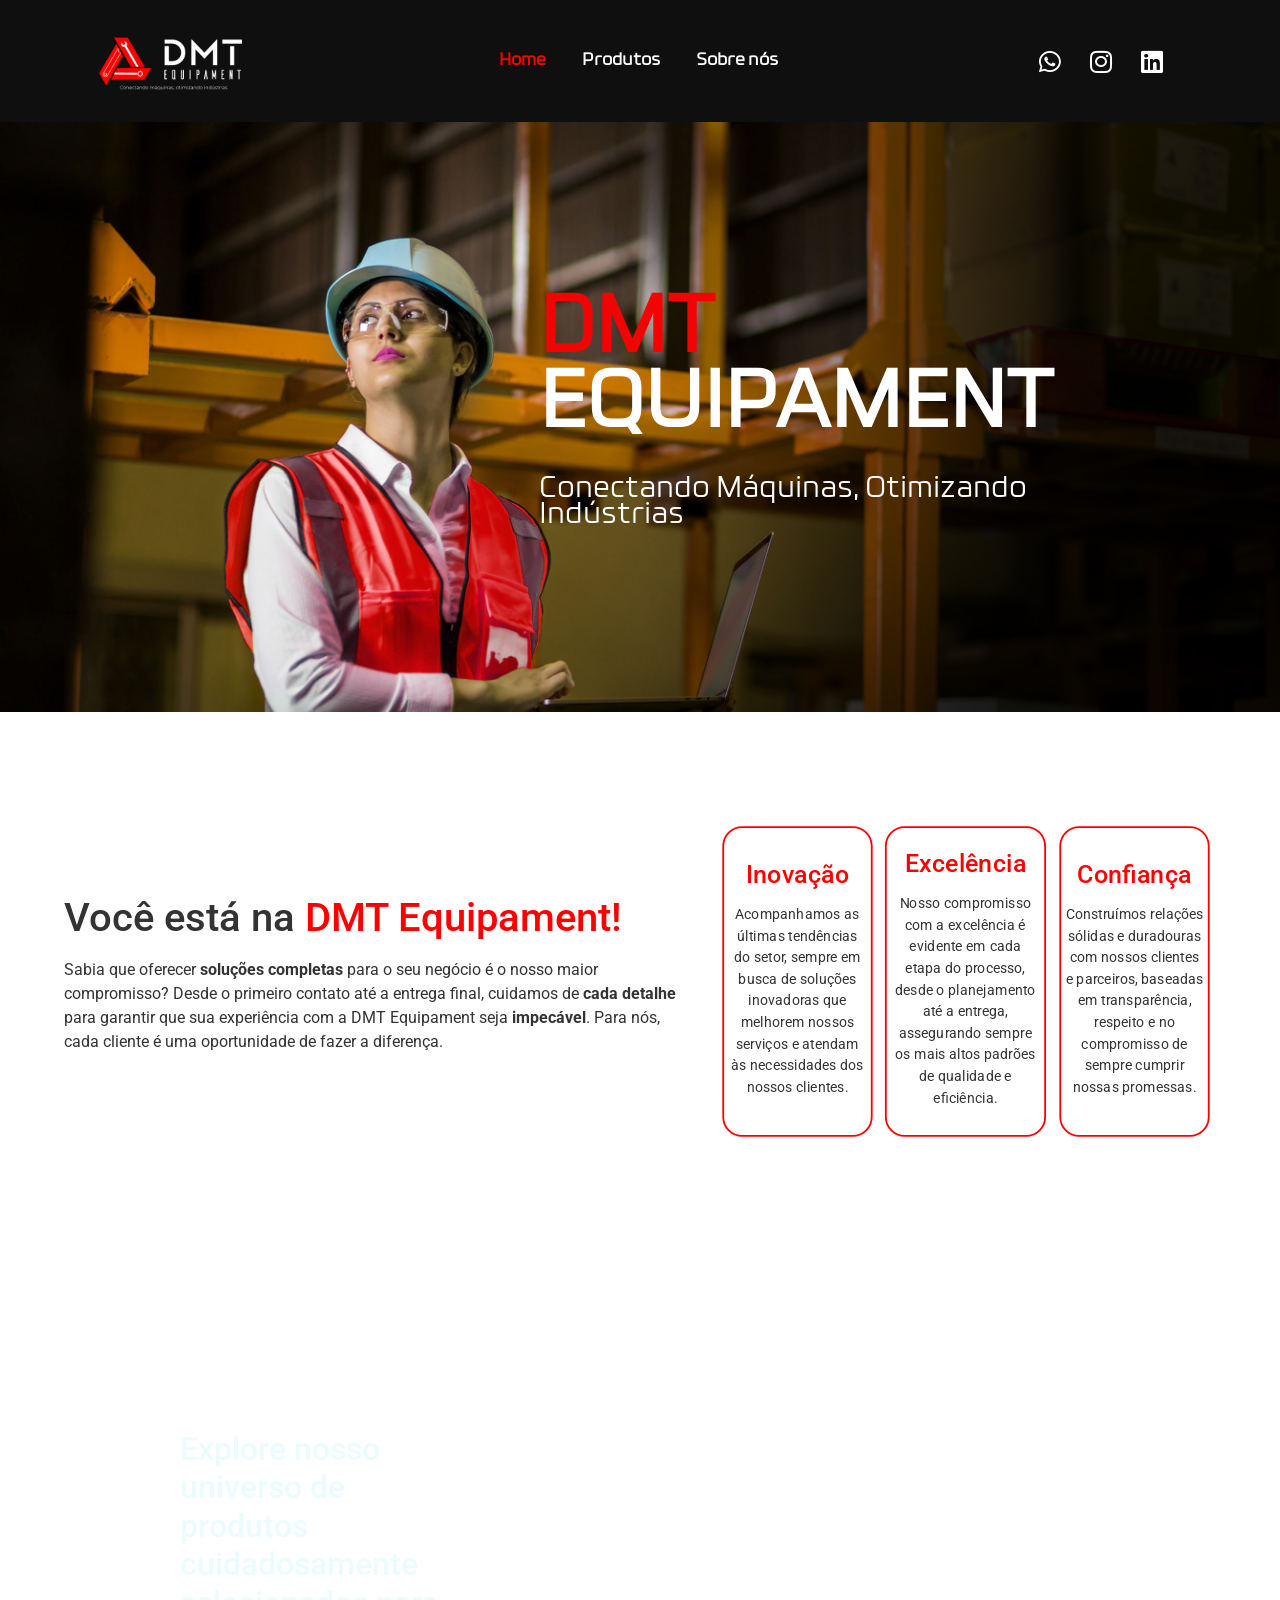
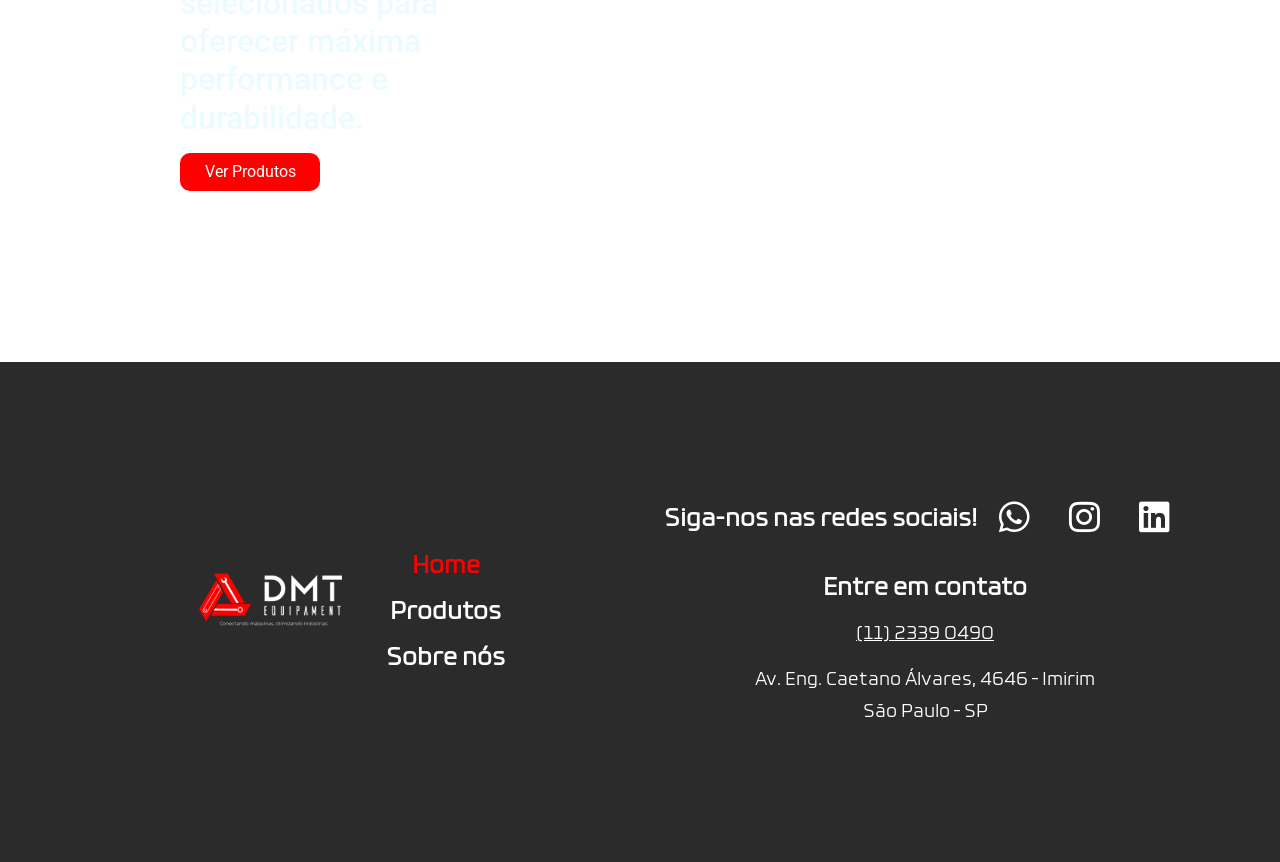
==== index.html @ 9d85d5c1 "Added product redirect section" ====
<!doctype html>
<html lang="pt-BR">
    <head>
        <meta charset="UTF-8">
        <meta name="viewport" content="width=device-width, initial-scale=1">
        <link rel="profile" href="https://gmpg.org/xfn/11">
        <title>DMT Equipaments&#8211; Sua necessidade, nosso compromisso.</title>
        <meta name='robots' content='max-image-preview:large' />
        <meta http-equiv='cache-control' content='no-cache'> 
        <meta http-equiv='expires' content='0'> 
        <meta http-equiv='pragma' content='no-cache'>
        <script>
            !function(i,n){var o,s,e;function c(e){try{var t={supportTests:e,timestamp:(new Date).valueOf()};sessionStorage.setItem(o,JSON.stringify(t))}catch(e){}}function p(e,t,n){e.clearRect(0,0,e.canvas.width,e.canvas.height),e.fillText(t,0,0);var t=new Uint32Array(e.getImageData(0,0,e.canvas.width,e.canvas.height).data),r=(e.clearRect(0,0,e.canvas.width,e.canvas.height),e.fillText(n,0,0),new Uint32Array(e.getImageData(0,0,e.canvas.width,e.canvas.height).data));return t.every(function(e,t){return e===r[t]})}function u(e,t,n){switch(t){case"flag":return n(e,"\ud83c\udff3\ufe0f\u200d\u26a7\ufe0f","\ud83c\udff3\ufe0f\u200b\u26a7\ufe0f")?!1:!n(e,"\ud83c\uddfa\ud83c\uddf3","\ud83c\uddfa\u200b\ud83c\uddf3")&&!n(e,"\ud83c\udff4\udb40\udc67\udb40\udc62\udb40\udc65\udb40\udc6e\udb40\udc67\udb40\udc7f","\ud83c\udff4\u200b\udb40\udc67\u200b\udb40\udc62\u200b\udb40\udc65\u200b\udb40\udc6e\u200b\udb40\udc67\u200b\udb40\udc7f");case"emoji":return!n(e,"\ud83d\udc26\u200d\u2b1b","\ud83d\udc26\u200b\u2b1b")}return!1}function f(e,t,n){var r="undefined"!=typeof WorkerGlobalScope&&self instanceof WorkerGlobalScope?new OffscreenCanvas(300,150):i.createElement("canvas"),a=r.getContext("2d",{willReadFrequently:!0}),o=(a.textBaseline="top",a.font="600 32px Arial",{});return e.forEach(function(e){o[e]=t(a,e,n)}),o}function t(e){var t=i.createElement("script");t.src=e,t.defer=!0,i.head.appendChild(t)}"undefined"!=typeof Promise&&(o="wpEmojiSettingsSupports",s=["flag","emoji"],n.supports={everything:!0,everythingExceptFlag:!0},e=new Promise(function(e){i.addEventListener("DOMContentLoaded",e,{once:!0})}),new Promise(function(t){var n=function(){try{var e=JSON.parse(sessionStorage.getItem(o));if("object"==typeof e&&"number"==typeof e.timestamp&&(new Date).valueOf()<e.timestamp+604800&&"object"==typeof e.supportTests)return e.supportTests}catch(e){}return null}();if(!n){if("undefined"!=typeof Worker&&"undefined"!=typeof OffscreenCanvas&&"undefined"!=typeof URL&&URL.createObjectURL&&"undefined"!=typeof Blob)try{var e="postMessage("+f.toString()+"("+[JSON.stringify(s),u.toString(),p.toString()].join(",")+"));",r=new Blob([e],{type:"text/javascript"}),a=new Worker(URL.createObjectURL(r),{name:"wpTestEmojiSupports"});return void(a.onmessage=function(e){c(n=e.data),a.terminate(),t(n)})}catch(e){}c(n=f(s,u,p))}t(n)}).then(function(e){for(var t in e)n.supports[t]=e[t],n.supports.everything=n.supports.everything&&n.supports[t],"flag"!==t&&(n.supports.everythingExceptFlag=n.supports.everythingExceptFlag&&n.supports[t]);n.supports.everythingExceptFlag=n.supports.everythingExceptFlag&&!n.supports.flag,n.DOMReady=!1,n.readyCallback=function(){n.DOMReady=!0}}).then(function(){return e}).then(function(){var e;n.supports.everything||(n.readyCallback(),(e=n.source||{}).concatemoji?t(e.concatemoji):e.wpemoji&&e.twemoji&&(t(e.twemoji),t(e.wpemoji)))}))}((window,document),window._wpemojiSettings);
        </script>
        <style id='wp-emoji-styles-inline-css'>
            img.wp-smiley, img.emoji {
            display: inline !important;
            border: none !important;
            box-shadow: none !important;
            height: 1em !important;
            width: 1em !important;
            margin: 0 0.07em !important;
            vertical-align: -0.1em !important;
            background: none !important;
            padding: 0 !important;
            }
        </style>
        <style id='classic-theme-styles-inline-css'>
            .wp-block-button__link{color:#fff;background-color:#32373c;border-radius:9999px;box-shadow:none;text-decoration:none;padding:calc(.667em + 2px) calc(1.333em + 2px);font-size:1.125em}.wp-block-file__button{background:#32373c;color:#fff;text-decoration:none}
        </style>
        <style id='global-styles-inline-css'>
            :root{--wp--preset--aspect-ratio--square: 1;--wp--preset--aspect-ratio--4-3: 4/3;--wp--preset--aspect-ratio--3-4: 3/4;--wp--preset--aspect-ratio--3-2: 3/2;--wp--preset--aspect-ratio--2-3: 2/3;--wp--preset--aspect-ratio--16-9: 16/9;--wp--preset--aspect-ratio--9-16: 9/16;--wp--preset--color--black: #000000;--wp--preset--color--cyan-bluish-gray: #abb8c3;--wp--preset--color--white: #ffffff;--wp--preset--color--pale-pink: #f78da7;--wp--preset--color--vivid-red: #cf2e2e;--wp--preset--color--luminous-vivid-orange: #ff6900;--wp--preset--color--luminous-vivid-amber: #fcb900;--wp--preset--color--light-green-cyan: #7bdcb5;--wp--preset--color--vivid-green-cyan: #00d084;--wp--preset--color--pale-cyan-blue: #8ed1fc;--wp--preset--color--vivid-cyan-blue: #0693e3;--wp--preset--color--vivid-purple: #9b51e0;--wp--preset--gradient--vivid-cyan-blue-to-vivid-purple: linear-gradient(135deg,rgba(6,147,227,1) 0%,rgb(155,81,224) 100%);--wp--preset--gradient--light-green-cyan-to-vivid-green-cyan: linear-gradient(135deg,rgb(122,220,180) 0%,rgb(0,208,130) 100%);--wp--preset--gradient--luminous-vivid-amber-to-luminous-vivid-orange: linear-gradient(135deg,rgba(252,185,0,1) 0%,rgba(255,105,0,1) 100%);--wp--preset--gradient--luminous-vivid-orange-to-vivid-red: linear-gradient(135deg,rgba(255,105,0,1) 0%,rgb(207,46,46) 100%);--wp--preset--gradient--very-light-gray-to-cyan-bluish-gray: linear-gradient(135deg,rgb(238,238,238) 0%,rgb(169,184,195) 100%);--wp--preset--gradient--cool-to-warm-spectrum: linear-gradient(135deg,rgb(74,234,220) 0%,rgb(151,120,209) 20%,rgb(207,42,186) 40%,rgb(238,44,130) 60%,rgb(251,105,98) 80%,rgb(254,248,76) 100%);--wp--preset--gradient--blush-light-purple: linear-gradient(135deg,rgb(255,206,236) 0%,rgb(152,150,240) 100%);--wp--preset--gradient--blush-bordeaux: linear-gradient(135deg,rgb(254,205,165) 0%,rgb(254,45,45) 50%,rgb(107,0,62) 100%);--wp--preset--gradient--luminous-dusk: linear-gradient(135deg,rgb(255,203,112) 0%,rgb(199,81,192) 50%,rgb(65,88,208) 100%);--wp--preset--gradient--pale-ocean: linear-gradient(135deg,rgb(255,245,203) 0%,rgb(182,227,212) 50%,rgb(51,167,181) 100%);--wp--preset--gradient--electric-grass: linear-gradient(135deg,rgb(202,248,128) 0%,rgb(113,206,126) 100%);--wp--preset--gradient--midnight: linear-gradient(135deg,rgb(2,3,129) 0%,rgb(40,116,252) 100%);--wp--preset--font-size--small: 13px;--wp--preset--font-size--medium: 20px;--wp--preset--font-size--large: 36px;--wp--preset--font-size--x-large: 42px;--wp--preset--spacing--20: 0.44rem;--wp--preset--spacing--30: 0.67rem;--wp--preset--spacing--40: 1rem;--wp--preset--spacing--50: 1.5rem;--wp--preset--spacing--60: 2.25rem;--wp--preset--spacing--70: 3.38rem;--wp--preset--spacing--80: 5.06rem;--wp--preset--shadow--natural: 6px 6px 9px rgba(0, 0, 0, 0.2);--wp--preset--shadow--deep: 12px 12px 50px rgba(0, 0, 0, 0.4);--wp--preset--shadow--sharp: 6px 6px 0px rgba(0, 0, 0, 0.2);--wp--preset--shadow--outlined: 6px 6px 0px -3px rgba(255, 255, 255, 1), 6px 6px rgba(0, 0, 0, 1);--wp--preset--shadow--crisp: 6px 6px 0px rgba(0, 0, 0, 1);}:where(.is-layout-flex){gap: 0.5em;}:where(.is-layout-grid){gap: 0.5em;}body .is-layout-flex{display: flex;}.is-layout-flex{flex-wrap: wrap;align-items: center;}.is-layout-flex > :is(*, div){margin: 0;}body .is-layout-grid{display: grid;}.is-layout-grid > :is(*, div){margin: 0;}:where(.wp-block-columns.is-layout-flex){gap: 2em;}:where(.wp-block-columns.is-layout-grid){gap: 2em;}:where(.wp-block-post-template.is-layout-flex){gap: 1.25em;}:where(.wp-block-post-template.is-layout-grid){gap: 1.25em;}.has-black-color{color: var(--wp--preset--color--black) !important;}.has-cyan-bluish-gray-color{color: var(--wp--preset--color--cyan-bluish-gray) !important;}.has-white-color{color: var(--wp--preset--color--white) !important;}.has-pale-pink-color{color: var(--wp--preset--color--pale-pink) !important;}.has-vivid-red-color{color: var(--wp--preset--color--vivid-red) !important;}.has-luminous-vivid-orange-color{color: var(--wp--preset--color--luminous-vivid-orange) !important;}.has-luminous-vivid-amber-color{color: var(--wp--preset--color--luminous-vivid-amber) !important;}.has-light-green-cyan-color{color: var(--wp--preset--color--light-green-cyan) !important;}.has-vivid-green-cyan-color{color: var(--wp--preset--color--vivid-green-cyan) !important;}.has-pale-cyan-blue-color{color: var(--wp--preset--color--pale-cyan-blue) !important;}.has-vivid-cyan-blue-color{color: var(--wp--preset--color--vivid-cyan-blue) !important;}.has-vivid-purple-color{color: var(--wp--preset--color--vivid-purple) !important;}.has-black-background-color{background-color: var(--wp--preset--color--black) !important;}.has-cyan-bluish-gray-background-color{background-color: var(--wp--preset--color--cyan-bluish-gray) !important;}.has-white-background-color{background-color: var(--wp--preset--color--white) !important;}.has-pale-pink-background-color{background-color: var(--wp--preset--color--pale-pink) !important;}.has-vivid-red-background-color{background-color: var(--wp--preset--color--vivid-red) !important;}.has-luminous-vivid-orange-background-color{background-color: var(--wp--preset--color--luminous-vivid-orange) !important;}.has-luminous-vivid-amber-background-color{background-color: var(--wp--preset--color--luminous-vivid-amber) !important;}.has-light-green-cyan-background-color{background-color: var(--wp--preset--color--light-green-cyan) !important;}.has-vivid-green-cyan-background-color{background-color: var(--wp--preset--color--vivid-green-cyan) !important;}.has-pale-cyan-blue-background-color{background-color: var(--wp--preset--color--pale-cyan-blue) !important;}.has-vivid-cyan-blue-background-color{background-color: var(--wp--preset--color--vivid-cyan-blue) !important;}.has-vivid-purple-background-color{background-color: var(--wp--preset--color--vivid-purple) !important;}.has-black-border-color{border-color: var(--wp--preset--color--black) !important;}.has-cyan-bluish-gray-border-color{border-color: var(--wp--preset--color--cyan-bluish-gray) !important;}.has-white-border-color{border-color: var(--wp--preset--color--white) !important;}.has-pale-pink-border-color{border-color: var(--wp--preset--color--pale-pink) !important;}.has-vivid-red-border-color{border-color: var(--wp--preset--color--vivid-red) !important;}.has-luminous-vivid-orange-border-color{border-color: var(--wp--preset--color--luminous-vivid-orange) !important;}.has-luminous-vivid-amber-border-color{border-color: var(--wp--preset--color--luminous-vivid-amber) !important;}.has-light-green-cyan-border-color{border-color: var(--wp--preset--color--light-green-cyan) !important;}.has-vivid-green-cyan-border-color{border-color: var(--wp--preset--color--vivid-green-cyan) !important;}.has-pale-cyan-blue-border-color{border-color: var(--wp--preset--color--pale-cyan-blue) !important;}.has-vivid-cyan-blue-border-color{border-color: var(--wp--preset--color--vivid-cyan-blue) !important;}.has-vivid-purple-border-color{border-color: var(--wp--preset--color--vivid-purple) !important;}.has-vivid-cyan-blue-to-vivid-purple-gradient-background{background: var(--wp--preset--gradient--vivid-cyan-blue-to-vivid-purple) !important;}.has-light-green-cyan-to-vivid-green-cyan-gradient-background{background: var(--wp--preset--gradient--light-green-cyan-to-vivid-green-cyan) !important;}.has-luminous-vivid-amber-to-luminous-vivid-orange-gradient-background{background: var(--wp--preset--gradient--luminous-vivid-amber-to-luminous-vivid-orange) !important;}.has-luminous-vivid-orange-to-vivid-red-gradient-background{background: var(--wp--preset--gradient--luminous-vivid-orange-to-vivid-red) !important;}.has-very-light-gray-to-cyan-bluish-gray-gradient-background{background: var(--wp--preset--gradient--very-light-gray-to-cyan-bluish-gray) !important;}.has-cool-to-warm-spectrum-gradient-background{background: var(--wp--preset--gradient--cool-to-warm-spectrum) !important;}.has-blush-light-purple-gradient-background{background: var(--wp--preset--gradient--blush-light-purple) !important;}.has-blush-bordeaux-gradient-background{background: var(--wp--preset--gradient--blush-bordeaux) !important;}.has-luminous-dusk-gradient-background{background: var(--wp--preset--gradient--luminous-dusk) !important;}.has-pale-ocean-gradient-background{background: var(--wp--preset--gradient--pale-ocean) !important;}.has-electric-grass-gradient-background{background: var(--wp--preset--gradient--electric-grass) !important;}.has-midnight-gradient-background{background: var(--wp--preset--gradient--midnight) !important;}.has-small-font-size{font-size: var(--wp--preset--font-size--small) !important;}.has-medium-font-size{font-size: var(--wp--preset--font-size--medium) !important;}.has-large-font-size{font-size: var(--wp--preset--font-size--large) !important;}.has-x-large-font-size{font-size: var(--wp--preset--font-size--x-large) !important;}
            :where(.wp-block-post-template.is-layout-flex){gap: 1.25em;}:where(.wp-block-post-template.is-layout-grid){gap: 1.25em;}
            :where(.wp-block-columns.is-layout-flex){gap: 2em;}:where(.wp-block-columns.is-layout-grid){gap: 2em;}
            :root :where(.wp-block-pullquote){font-size: 1.5em;line-height: 1.6;}
        </style>
        <link rel='stylesheet' id='wp-components-css' href='wp-includes/css/dist/components/style.min109c.css?ver=6.6.2' media='all' />
        <link rel='stylesheet' id='godaddy-styles-css' href='wp-content/mu-plugins/vendor/wpex/godaddy-launch/includes/Dependencies/GoDaddy/Styles/build/latest4c56.css?ver=2.0.2' media='all' />
        <link rel='stylesheet' id='hello-elementor-css' href='wp-content/themes/hello-elementor/style.minb12b.css?ver=3.1.1' media='all' />
        <link rel='stylesheet' id='hello-elementor-theme-style-css' href='wp-content/themes/hello-elementor/theme.minb12b.css?ver=3.1.1' media='all' />
        <link rel='stylesheet' id='hello-elementor-header-footer-css' href='wp-content/themes/hello-elementor/header-footer.minb12b.css?ver=3.1.1' media='all' />
        <link rel='stylesheet' id='elementor-frontend-css' href='wp-content/plugins/elementor/assets/css/frontend.min401f.css?ver=3.25.4' media='all' />
        <link rel='stylesheet' id='elementor-post-15-css' href='wp-content/uploads/elementor/css/post-158c1c.css?ver=1725999498' media='all' />
        <link rel='stylesheet' id='elementor-icons-css' href='wp-content/plugins/elementor/assets/lib/eicons/css/elementor-icons.min0fd8.css?ver=5.31.0' media='all' />
        <link rel='stylesheet' id='swiper-css' href='wp-content/plugins/elementor/assets/lib/swiper/v8/css/swiper.min94a4.css?ver=8.4.5' media='all' />
        <link rel='stylesheet' id='e-swiper-css' href='wp-content/plugins/elementor/assets/css/conditionals/e-swiper.min401f.css?ver=3.25.4' media='all' />
        <link rel='stylesheet' id='elementor-pro-css' href='wp-content/plugins/elementor-pro/assets/css/frontend.min3430.css?ver=3.7.5' media='all' />
        <link rel='stylesheet' id='widget-text-editor-css' href='wp-content/plugins/elementor/assets/css/widget-text-editor.min401f.css?ver=3.25.4' media='all' />
        <link rel='stylesheet' id='e-animation-fadeIn-css' href='wp-content/plugins/elementor/assets/lib/animations/styles/fadeIn.min401f.css?ver=3.25.4' media='all' />
        <link rel='stylesheet' id='widget-video-css' href='wp-content/plugins/elementor/assets/css/widget-video.min401f.css?ver=3.25.4' media='all' />
        <link rel='stylesheet' id='widget-icon-box-css' href='wp-content/plugins/elementor/assets/css/widget-icon-box.min401f.css?ver=3.25.4' media='all' />
        <link rel='stylesheet' id='e-animation-pulse-css' href='wp-content/plugins/elementor/assets/lib/animations/styles/e-animation-pulse.min401f.css?ver=3.25.4' media='all' />
        <link rel='stylesheet' id='widget-image-css' href='wp-content/plugins/elementor/assets/css/widget-image.min401f.css?ver=3.25.4' media='all' />
        <link rel='stylesheet' id='e-animation-grow-css' href='wp-content/plugins/elementor/assets/lib/animations/styles/e-animation-grow.min401f.css?ver=3.25.4' media='all' />
        <link rel='stylesheet' id='elementor-post-16-css' href='wp-content/uploads/elementor/css/post-168c1c.css?ver=1725999498' media='all' />
        <link rel='stylesheet' id='elementor-post-81-css' href='wp-content/uploads/elementor/css/post-8181de.css?ver=1725999499' media='all' />
        <link rel='stylesheet' id='elementor-post-65-css' href='wp-content/uploads/elementor/css/post-6581de.css?ver=1725999499' media='all' />
        <link rel='stylesheet' id='google-fonts-1-css' href='https://fonts.googleapis.com/css?family=Roboto%3A100%2C100italic%2C200%2C200italic%2C300%2C300italic%2C400%2C400italic%2C500%2C500italic%2C600%2C600italic%2C700%2C700italic%2C800%2C800italic%2C900%2C900italic%7CRoboto+Slab%3A100%2C100italic%2C200%2C200italic%2C300%2C300italic%2C400%2C400italic%2C500%2C500italic%2C600%2C600italic%2C700%2C700italic%2C800%2C800italic%2C900%2C900italic&amp;display=swap&amp;ver=6.6.2' media='all' />
        <link rel='stylesheet' id='elementor-icons-shared-0-css' href='wp-content/plugins/elementor/assets/lib/font-awesome/css/fontawesome.min52d5.css?ver=5.15.3' media='all' />
        <link rel='stylesheet' id='elementor-icons-fa-solid-css' href='wp-content/plugins/elementor/assets/lib/font-awesome/css/solid.min52d5.css?ver=5.15.3' media='all' />
        <link rel='stylesheet' id='elementor-icons-fa-brands-css' href='wp-content/plugins/elementor/assets/lib/font-awesome/css/brands.min52d5.css?ver=5.15.3' media='all' />
        <link rel="preconnect" href="https://fonts.gstatic.com/" crossorigin>
        <link rel="https://api.w.org/" href="wp-json/index.html" />
        <link rel="alternate" title="JSON" type="application/json" href="wp-json/wp/v2/pages/16.json" />
        <link rel="EditURI" type="application/rsd+xml" title="RSD" href="xmlrpc0db0.html?rsd" />
        <link rel="canonical" href="index.html" />
        <link rel='shortlink' href='index.html' />
        <meta name="generator" content="Elementor 3.25.4; features: additional_custom_breakpoints, e_optimized_control_loading; settings: css_print_method-external, google_font-enabled, font_display-swap">
        <style>
            .e-con.e-parent:nth-of-type(n+4):not(.e-lazyloaded):not(.e-no-lazyload),
            .e-con.e-parent:nth-of-type(n+4):not(.e-lazyloaded):not(.e-no-lazyload) * {
            background-image: none !important;
            }
            @media screen and (max-height: 1024px) {
            .e-con.e-parent:nth-of-type(n+3):not(.e-lazyloaded):not(.e-no-lazyload),
            .e-con.e-parent:nth-of-type(n+3):not(.e-lazyloaded):not(.e-no-lazyload) * {
            background-image: none !important;
            }
            }
            @media screen and (max-height: 640px) {
            .e-con.e-parent:nth-of-type(n+2):not(.e-lazyloaded):not(.e-no-lazyload),
            .e-con.e-parent:nth-of-type(n+2):not(.e-lazyloaded):not(.e-no-lazyload) * {
            background-image: none !important;
            }
            }
        </style>
        <link rel="icon" href="wp-content/uploads/2024/08/Group-188-1-150x150.png" sizes="32x32" />
        <link rel="icon" href="wp-content/uploads/2024/08/Group-188-1-300x300.png" sizes="192x192" />
        <link rel="apple-touch-icon" href="wp-content/uploads/2024/08/Group-188-1-300x300.png" />
        <meta name="msapplication-TileImage" content="https://camaviacessorios.com/wp-content/uploads/2024/08/Group-188-1-300x300.png" />
    </head>
    <body class="home page-template page-template-elementor_header_footer page page-id-16 elementor-default elementor-template-full-width elementor-kit-15 elementor-page elementor-page-16">
        <a class="skip-link screen-reader-text" href="#content">Ir para o conteúdo</a>
        <div data-elementor-type="header" data-elementor-id="81" class="elementor elementor-81 elementor-location-header">
            <div class="elementor-section-wrap">
                <section class="elementor-section elementor-top-section elementor-element elementor-element-1a437f9 elementor-section-height-min-height elementor-section-content-middle elementor-section-boxed elementor-section-height-default elementor-section-items-middle" data-id="1a437f9" data-element_type="section" data-settings="{&quot;background_background&quot;:&quot;classic&quot;}">
                    <div class="elementor-container elementor-column-gap-default">
                        <div class="elementor-column elementor-col-33 elementor-top-column elementor-element elementor-element-4d27bd0" data-id="4d27bd0" data-element_type="column">
                            <div class="elementor-widget-wrap elementor-element-populated">
                                <div class="elementor-element elementor-element-57261ef elementor-widget__width-initial elementor-widget-mobile__width-initial elementor-widget elementor-widget-image" data-id="57261ef" data-element_type="widget" data-widget_type="image.default">
                                    <div class="elementor-widget-container">
                                        <a href="index.html">
                                        <img fetchpriority="high" width="474" height="246" src="wp-content/uploads/2024/08/Group.png" class="attachment-large size-large wp-image-8" alt="" sizes="(max-width: 474px) 100vw, 474px" />								</a>
                                    </div>
                                </div>
                            </div>
                        </div>
                        <div class="elementor-column elementor-col-33 elementor-top-column elementor-element elementor-element-16b8a12" data-id="16b8a12" data-element_type="column">
                            <div class="elementor-widget-wrap elementor-element-populated">
                                <div class="elementor-element elementor-element-2611de0 elementor-nav-menu__align-center elementor-nav-menu--stretch elementor-nav-menu--dropdown-tablet elementor-nav-menu__text-align-aside elementor-nav-menu--toggle elementor-nav-menu--burger elementor-widget elementor-widget-nav-menu" data-id="2611de0" data-element_type="widget" data-settings="{&quot;full_width&quot;:&quot;stretch&quot;,&quot;toggle_icon_hover_animation&quot;:&quot;grow&quot;,&quot;layout&quot;:&quot;horizontal&quot;,&quot;submenu_icon&quot;:{&quot;value&quot;:&quot;&lt;i class=\&quot;fas fa-caret-down\&quot;&gt;&lt;\/i&gt;&quot;,&quot;library&quot;:&quot;fa-solid&quot;},&quot;toggle&quot;:&quot;burger&quot;}" data-widget_type="nav-menu.default">
                                    <div class="elementor-widget-container">
                                        <nav migration_allowed="1" migrated="0" role="navigation" class="elementor-nav-menu--main elementor-nav-menu__container elementor-nav-menu--layout-horizontal e--pointer-none">
                                            <ul id="menu-1-2611de0" class="elementor-nav-menu">
                                                <li class="menu-item menu-item-type-post_type menu-item-object-page menu-item-home current-menu-item page_item page-item-16 current_page_item menu-item-70"><a href="index.html" aria-current="page" class="elementor-item elementor-item-active">Home</a></li>
                                                <li class="menu-item menu-item-type-post_type menu-item-object-page menu-item-115"><a href="produtos/index.html" class="elementor-item">Produtos</a></li>
												<li class="menu-item menu-item-type-post_type menu-item-object-page menu-item-99"><a href="#about" class="elementor-item">Sobre nós</a></li>
                                                <!-- <li class="menu-item menu-item-type-post_type menu-item-object-page menu-item-161"><a href="marcas/index.html" class="elementor-item">Marcas</a></li> -->
                                                <!-- <li class="menu-item menu-item-type-post_type menu-item-object-page menu-item-234"><a href="atendimento-ao-cliente/index.html" class="elementor-item">Atendimento ao cliente</a></li> -->
                                            </ul>
                                        </nav>
                                        <div class="elementor-menu-toggle" role="button" tabindex="0" aria-label="Menu Toggle" aria-expanded="false">
                                            <i aria-hidden="true" role="presentation" class="elementor-menu-toggle__icon--open elementor-animation-grow eicon-menu-bar"></i><i aria-hidden="true" role="presentation" class="elementor-menu-toggle__icon--close elementor-animation-grow eicon-close"></i>			<span class="elementor-screen-only">Menu</span>
                                        </div>
                                        <nav class="elementor-nav-menu--dropdown elementor-nav-menu__container" role="navigation" aria-hidden="true">
                                            <ul id="menu-2-2611de0" class="elementor-nav-menu">
                                                <li class="menu-item menu-item-type-post_type menu-item-object-page menu-item-home current-menu-item page_item page-item-16 current_page_item menu-item-70"><a href="index.html" aria-current="page" class="elementor-item elementor-item-active" tabindex="-1">Home</a></li>
                                                <li class="menu-item menu-item-type-post_type menu-item-object-page menu-item-99"><a href="#about" class="elementor-item" tabindex="-1">Sobre nós</a></li>
                                                <li class="menu-item menu-item-type-post_type menu-item-object-page menu-item-115"><a href="produtos/index.html" class="elementor-item" tabindex="-1">Produtos</a></li>
                                                <!-- <li class="menu-item menu-item-type-post_type menu-item-object-page menu-item-161"><a href="marcas/index.html" class="elementor-item" tabindex="-1">Marcas</a></li>
                                                <li class="menu-item menu-item-type-post_type menu-item-object-page menu-item-234"><a href="atendimento-ao-cliente/index.html" class="elementor-item" tabindex="-1">Atendimento ao cliente</a></li> -->
                                            </ul>
                                        </nav>
                                    </div>
                                </div>
                            </div>
                        </div>
                        <div class="elementor-column elementor-col-33 elementor-top-column elementor-element elementor-element-5a5bb71 elementor-hidden-tablet elementor-hidden-mobile" data-id="5a5bb71" data-element_type="column">
                            <div class="elementor-widget-wrap elementor-element-populated">
                                <div class="elementor-element elementor-element-e3ce5e1 elementor-widget__width-initial elementor-widget-tablet__width-initial elementor-shape-rounded elementor-grid-0 e-grid-align-center elementor-widget elementor-widget-social-icons" data-id="e3ce5e1" data-element_type="widget" data-widget_type="social-icons.default">
                                    <div class="elementor-widget-container">
                                        <div class="elementor-social-icons-wrapper elementor-grid">
                                            <span class="elementor-grid-item">
                                            <a class="elementor-icon elementor-social-icon elementor-social-icon-whatsapp elementor-animation-grow elementor-repeater-item-a3867d7" href="https://api.whatsapp.com/send?phone=5511992554945" target="_blank">
                                            <span class="elementor-screen-only">Whatsapp</span>
                                            <i class="fab fa-whatsapp"></i>					</a>
                                            </span>
                                            <span class="elementor-grid-item">
                                            <a class="elementor-icon elementor-social-icon elementor-social-icon-instagram elementor-animation-grow elementor-repeater-item-290502e" href="https://www.instagram.com/grupo_camavi/" target="_blank">
                                            <span class="elementor-screen-only">Instagram</span>
                                            <i class="fab fa-instagram"></i>					</a>
                                            </span>
                                            <span class="elementor-grid-item">
                                            <a class="elementor-icon elementor-social-icon elementor-social-icon-linkedin elementor-animation-grow elementor-repeater-item-cf690a5" href="https://www.linkedin.com/company/camavi-acessórios-industriais/" target="_blank">
                                            <span class="elementor-screen-only">Linkedin</span>
                                            <i class="fab fa-linkedin"></i>					</a>
                                            </span>
                                        </div>
                                    </div>
                                </div>
                            </div>
                        </div>
                    </div>
                </section>
            </div>
        </div>
        <div data-elementor-type="wp-post" data-elementor-id="16" class="elementor elementor-16">
            <section class="elementor-section elementor-top-section elementor-element elementor-element-28727de elementor-section-height-min-height animated-slow elementor-section-boxed elementor-section-height-default elementor-section-items-middle elementor-invisible" data-id="28727de" data-element_type="section" data-settings="{&quot;background_background&quot;:&quot;classic&quot;,&quot;animation&quot;:&quot;fadeIn&quot;}">
                <div class="elementor-container elementor-column-gap-default">
                    <div class="title-wrapper" style="margin-left: 15%;">
                        <div class="elementor-column elementor-col-50 elementor-top-column elementor-element elementor-element-6922f60" data-id="6922f60" data-element_type="column">
                            <div class="elementor-widget-wrap elementor-element-populated">
                                <div class="elementor-element elementor-element-7963fc6 elementor-widget-tablet__width-initial elementor-widget-mobile__width-initial elementor-widget elementor-widget-text-editor" data-id="7963fc6" data-element_type="widget" data-widget_type="text-editor.default">
                                    <div class="elementor-widget-container">
                                        <p><span style="color: #f30404;">DMT</span> EQUIPAMENT</p>
                                    </div>
                                </div>
                                <div class="elementor-element elementor-element-5c1bcaa elementor-widget-tablet__width-initial elementor-widget-mobile__width-initial elementor-widget elementor-widget-text-editor" data-id="5c1bcaa" data-element_type="widget" data-widget_type="text-editor.default">
                                    <div class="elementor-widget-container">
                                        <p>Conectando Máquinas, Otimizando Indústrias</strong></p>
                                    </div>
                                </div>
                            </div>
                        </div>
                    </div>
                    <div class="elementor-column elementor-col-50 elementor-top-column elementor-element elementor-element-ebd763d" data-id="ebd763d" data-element_type="column">
                        <div class="elementor-widget-wrap">
                        </div>
                    </div>
                </div>
            </section>

            <section class="after" id="about">
                <div class="section-wrap1">
                    <h1>Você está na <span style="color: #ff0000;">DMT Equipament!</span></h1>
                    <div class="aboutwrapper">
                        <p>
                            Sabia que oferecer <strong>soluções completas</strong> para o seu negócio é o nosso maior compromisso?

                            Desde o primeiro contato até a entrega final, cuidamos de <strong>cada detalhe</strong> para garantir que sua experiência com a DMT Equipament seja <strong>impecável</strong>. Para nós, cada cliente é uma oportunidade de fazer a diferença.
                        </p>
                    </div>
                </div>
                <div class="info-boxes">
                    <div class="box">
                        <h3 class="box-title">Inovação</h3>
                        <p class="box-description">Acompanhamos as últimas tendências do setor, sempre em busca de soluções inovadoras que melhorem nossos serviços e atendam às necessidades dos nossos clientes.</p>
                    </div>
                    <div class="box">
                        <h3 class="box-title">Excelência</h3>
                        <p class="box-description">Nosso compromisso com a excelência é evidente em cada etapa do processo, desde o planejamento até a entrega, assegurando sempre os mais altos padrões de qualidade e eficiência.</p>
                    </div>
                    <div class="box">
                        <h3 class="box-title">Confiança</h3>
                        <p class="box-description">Construímos relações sólidas e duradouras com nossos clientes e parceiros, baseadas em transparência, respeito e no compromisso de sempre cumprir nossas promessas.</p>
                    </div>  
                </div>
            </section>
                
                
            </div>
            <div class="products-redirect">
                <div class="overframe">
                    <h2 style="color: #ebfbff;">Explore nosso universo de produtos cuidadosamente selecionados para oferecer máxima performance e durabilidade.</h2>
                    <a href="produtos/index.html" class="opproduct">Ver Produtos</a>
                </div>
                <picture class="gear" id="gear">
                    <source media="(max-width: 600px)" srcset="wp-content/uploads/2024/08/gear-mobile.png">
                    <source media="(min-width: 601px)" srcset="wp-content/uploads/2024/08/gear-close-up.jpg">
                    <img src="wp-content/uploads/2024/08/gear-close-up.jpg" alt="">
                </picture>                  
            </div>
            
        </div>
        <div data-elementor-type="footer" data-elementor-id="65" class="elementor elementor-65 elementor-location-footer">
            <div class="elementor-section-wrap">
                <section class="elementor-section elementor-top-section elementor-element elementor-element-fa3c7be elementor-section-height-min-height elementor-section-boxed elementor-section-height-default elementor-section-items-middle" data-id="fa3c7be" data-element_type="section" data-settings="{&quot;background_background&quot;:&quot;classic&quot;}">
                    <div class="elementor-container elementor-column-gap-default">
                        <div class="elementor-column elementor-col-50 elementor-top-column elementor-element elementor-element-3311068" data-id="3311068" data-element_type="column">
                            <div class="elementor-widget-wrap elementor-element-populated">
                                <div class="elementor-element elementor-element-f82dbc1 elementor-widget__width-initial elementor-widget-mobile__width-inherit elementor-widget elementor-widget-image" data-id="f82dbc1" data-element_type="widget" data-widget_type="image.default">
                                    <div class="elementor-widget-container">
                                        <img width="474" height="246" src="wp-content/uploads/2024/08/Group.png" class="attachment-large size-large wp-image-8" alt="" sizes="(max-width: 474px) 100vw, 474px" />													
                                    </div>
                                </div>
                                <div class="elementor-element elementor-element-3cae1ec elementor-nav-menu__align-center elementor-hidden-tablet elementor-hidden-mobile elementor-nav-menu--dropdown-tablet elementor-nav-menu__text-align-aside elementor-nav-menu--toggle elementor-nav-menu--burger elementor-widget elementor-widget-nav-menu" data-id="3cae1ec" data-element_type="widget" data-settings="{&quot;layout&quot;:&quot;vertical&quot;,&quot;submenu_icon&quot;:{&quot;value&quot;:&quot;&lt;i class=\&quot;fas fa-caret-down\&quot;&gt;&lt;\/i&gt;&quot;,&quot;library&quot;:&quot;fa-solid&quot;},&quot;toggle&quot;:&quot;burger&quot;}" data-widget_type="nav-menu.default">
                                    <div class="elementor-widget-container">
                                        <nav migration_allowed="1" migrated="0" role="navigation" class="elementor-nav-menu--main elementor-nav-menu__container elementor-nav-menu--layout-vertical e--pointer-none">
                                            <ul id="menu-1-3cae1ec" class="elementor-nav-menu sm-vertical">
                                                <li class="menu-item menu-item-type-post_type menu-item-object-page menu-item-home current-menu-item page_item page-item-16 current_page_item menu-item-70"><a href="index.html" aria-current="page" class="elementor-item elementor-item-active">Home</a></li>
                                                <li class="menu-item menu-item-type-post_type menu-item-object-page menu-item-115"><a href="produtos/index.html" class="elementor-item">Produtos</a></li>
                                                <li class="menu-item menu-item-type-post_type menu-item-object-page menu-item-99"><a href="#about" class="elementor-item">Sobre nós</a></li>
                                                <!-- <li class="menu-item menu-item-type-post_type menu-item-object-page menu-item-161"><a href="marcas/index.html" class="elementor-item">Marcas</a></li>
                                                <li class="menu-item menu-item-type-post_type menu-item-object-page menu-item-234"><a href="atendimento-ao-cliente/index.html" class="elementor-item">Atendimento ao cliente</a></li> -->
                                            </ul>
                                        </nav>
                                        <div class="elementor-menu-toggle" role="button" tabindex="0" aria-label="Menu Toggle" aria-expanded="false">
                                            <i aria-hidden="true" role="presentation" class="elementor-menu-toggle__icon--open eicon-menu-bar"></i><i aria-hidden="true" role="presentation" class="elementor-menu-toggle__icon--close eicon-close"></i>			<span class="elementor-screen-only">Menu</span>
                                        </div>
                                        <nav class="elementor-nav-menu--dropdown elementor-nav-menu__container" role="navigation" aria-hidden="true">
                                            <ul id="menu-2-3cae1ec" class="elementor-nav-menu sm-vertical">
                                                <li class="menu-item menu-item-type-post_type menu-item-object-page menu-item-home current-menu-item page_item page-item-16 current_page_item menu-item-70"><a href="index.html" aria-current="page" class="elementor-item elementor-item-active" tabindex="-1">Home</a></li>
                                                <li class="menu-item menu-item-type-post_type menu-item-object-page menu-item-115"><a href="produtos/index.html" class="elementor-item" tabindex="-1">Produtos</a></li>
												<li class="menu-item menu-item-type-post_type menu-item-object-page menu-item-99"><a href="#about" class="elementor-item" tabindex="-1">Sobre nós</a></li>
                                                <!-- <li class="menu-item menu-item-type-post_type menu-item-object-page menu-item-161"><a href="marcas/index.html" class="elementor-item" tabindex="-1">Marcas</a></li>
                                                <li class="menu-item menu-item-type-post_type menu-item-object-page menu-item-234"><a href="atendimento-ao-cliente/index.html" class="elementor-item" tabindex="-1">Atendimento ao cliente</a></li> -->
                                            </ul>
                                        </nav>
                                    </div>
                                </div>
                            </div>
                        </div>
                        <div class="elementor-column elementor-col-50 elementor-top-column elementor-element elementor-element-6e99638" data-id="6e99638" data-element_type="column">
                            <div class="elementor-widget-wrap elementor-element-populated">
                                <div class="elementor-element elementor-element-8207f47 elementor-widget__width-initial elementor-widget-mobile__width-initial elementor-widget elementor-widget-text-editor" data-id="8207f47" data-element_type="widget" data-widget_type="text-editor.default">
                                    <div class="elementor-widget-container">
                                        <p>Siga-nos nas redes sociais!</p>
                                    </div>
                                </div>
                                <div class="elementor-element elementor-element-c3d8bcb elementor-shape-rounded elementor-grid-0 e-grid-align-center elementor-widget elementor-widget-social-icons" data-id="c3d8bcb" data-element_type="widget" data-widget_type="social-icons.default">
                                    <div class="elementor-widget-container">
                                        <div class="elementor-social-icons-wrapper elementor-grid">
                                            <span class="elementor-grid-item">
                                            <a class="elementor-icon elementor-social-icon elementor-social-icon-whatsapp elementor-animation-grow elementor-repeater-item-aa1bef5" href="https://api.whatsapp.com/send?phone=5511992554945" target="_blank">
                                            <span class="elementor-screen-only">Whatsapp</span>
                                            <i class="fab fa-whatsapp"></i>					</a>
                                            </span>
                                            <span class="elementor-grid-item">
                                            <a class="elementor-icon elementor-social-icon elementor-social-icon-instagram elementor-animation-grow elementor-repeater-item-555bea7" href="https://www.instagram.com/grupo_camavi/" target="_blank">
                                            <span class="elementor-screen-only">Instagram</span>
                                            <i class="fab fa-instagram"></i>					</a>
                                            </span>
                                            <span class="elementor-grid-item">
                                            <a class="elementor-icon elementor-social-icon elementor-social-icon-linkedin elementor-animation-grow elementor-repeater-item-cb91098" href="https://www.linkedin.com/company/camavi-acessórios-industriais/" target="_blank">
                                            <span class="elementor-screen-only">Linkedin</span>
                                            <i class="fab fa-linkedin"></i>					</a>
                                            </span>
                                        </div>
                                    </div>
                                </div>
                                <div class="elementor-element elementor-element-cc8a96e elementor-widget__width-initial elementor-widget elementor-widget-text-editor" data-id="cc8a96e" data-element_type="widget" data-widget_type="text-editor.default">
                                    <div class="elementor-widget-container">
                                        <p>Entre em contato</p>
                                    </div>
                                </div>
                                <div class="elementor-element elementor-element-5d82176 elementor-widget__width-initial elementor-widget-mobile__width-initial elementor-widget elementor-widget-text-editor" data-id="5d82176" data-element_type="widget" data-widget_type="text-editor.default">
                                    <div class="elementor-widget-container">
                                        <p><span style="color: #ffffff;"><u>(11) 2339 0490</u></span></p>
                                        <p><span style="color: #ffffff;">Av. Eng. Caetano Álvares, 4646 &#8211; Imirim São Paulo &#8211; SP</span></p>
                                    </div>
                                </div>
                            </div>
                        </div>
                    </div>
                </section>
            </div>
        </div>
        <script type='text/javascript'>
            const lazyloadRunObserver = () => {
            	const lazyloadBackgrounds = document.querySelectorAll( `.e-con.e-parent:not(.e-lazyloaded)` );
            	const lazyloadBackgroundObserver = new IntersectionObserver( ( entries ) => {
            		entries.forEach( ( entry ) => {
            			if ( entry.isIntersecting ) {
            				let lazyloadBackground = entry.target;
            				if( lazyloadBackground ) {
            					lazyloadBackground.classList.add( 'e-lazyloaded' );
            				}
            				lazyloadBackgroundObserver.unobserve( entry.target );
            			}
            		});
            	}, { rootMargin: '200px 0px 200px 0px' } );
            	lazyloadBackgrounds.forEach( ( lazyloadBackground ) => {
            		lazyloadBackgroundObserver.observe( lazyloadBackground );
            	} );
            };
            const events = [
            	'DOMContentLoaded',
            	'elementor/lazyload/observe',
            ];
            events.forEach( ( event ) => {
            	document.addEventListener( event, lazyloadRunObserver );
            } );
        </script>

        <script>
            window.addEventListener('load', () => {
                document.querySelector('.after').classList.add('visible');
                document.querySelector('.gear').classList.add('visible');
            });
        </script>

        <script>
            window.addEventListener('scroll', function() {
                const target = document.getElementById('gear');
                const scrollPoint = 10; // ponto de rolagem

                if (window.scrollY > scrollPoint) {
                    // torna o item invisível
                    target.classList.add('show');
                }
            });

        </script>

        <link rel='stylesheet' id='widget-social-icons-css' href='wp-content/plugins/elementor/assets/css/widget-social-icons.min401f.css?ver=3.25.4' media='all' />
        <link rel='stylesheet' id='e-apple-webkit-css' href='wp-content/plugins/elementor/assets/css/conditionals/apple-webkit.min401f.css?ver=3.25.4' media='all' />
        <script src="wp-content/plugins/coblocks/dist/js/coblocks-animationa9d5.js?ver=3.1.13" id="coblocks-animation-js"></script>
        <script src="wp-content/plugins/coblocks/dist/js/vendors/tiny-swipera9d5.js?ver=3.1.13" id="coblocks-tiny-swiper-js"></script>
        <script id="coblocks-tinyswiper-initializer-js-extra">
            var coblocksTinyswiper = {"carouselPrevButtonAriaLabel":"Previous","carouselNextButtonAriaLabel":"Next","sliderImageAriaLabel":"Imagem"};
        </script>
        <script src="wp-content/plugins/coblocks/dist/js/coblocks-tinyswiper-initializera9d5.js?ver=3.1.13" id="coblocks-tinyswiper-initializer-js"></script>
        <script src="wp-content/themes/hello-elementor/assets/js/hello-frontend.minb12b.js?ver=3.1.1" id="hello-theme-frontend-js"></script>
        <script src="wp-includes/js/jquery/jquery.minf43b.js?ver=3.7.1" id="jquery-core-js"></script>
        <script src="wp-includes/js/jquery/jquery-migrate.min5589.js?ver=3.4.1" id="jquery-migrate-js"></script>
        <script src="wp-content/plugins/elementor-pro/assets/lib/smartmenus/jquery.smartmenus.minf269.js?ver=1.0.1" id="smartmenus-js"></script>
        <script src="wp-content/plugins/elementor-pro/assets/js/webpack-pro.runtime.min3430.js?ver=3.7.5" id="elementor-pro-webpack-runtime-js"></script>
        <script src="wp-content/plugins/elementor/assets/js/webpack.runtime.min401f.js?ver=3.25.4" id="elementor-webpack-runtime-js"></script>
        <script src="wp-content/plugins/elementor/assets/js/frontend-modules.min401f.js?ver=3.25.4" id="elementor-frontend-modules-js"></script>
        <script src="wp-includes/js/dist/hooks.min2757.js?ver=2810c76e705dd1a53b18" id="wp-hooks-js"></script>
        <script src="wp-includes/js/dist/i18n.minc33c.js?ver=5e580eb46a90c2b997e6" id="wp-i18n-js"></script>
        <script id="wp-i18n-js-after">
            wp.i18n.setLocaleData( { 'text direction\u0004ltr': [ 'ltr' ] } );
        </script>
        <script id="elementor-pro-frontend-js-before">
            var ElementorProFrontendConfig = {"ajaxurl":"https:\/\/camaviacessorios.com\/wp-admin\/admin-ajax.php","nonce":"68eb74be62","urls":{"assets":"https:\/\/camaviacessorios.com\/wp-content\/plugins\/elementor-pro\/assets\/","rest":"https:\/\/camaviacessorios.com\/wp-json\/"},"shareButtonsNetworks":{"facebook":{"title":"Facebook","has_counter":true},"twitter":{"title":"Twitter"},"linkedin":{"title":"LinkedIn","has_counter":true},"pinterest":{"title":"Pinterest","has_counter":true},"reddit":{"title":"Reddit","has_counter":true},"vk":{"title":"VK","has_counter":true},"odnoklassniki":{"title":"OK","has_counter":true},"tumblr":{"title":"Tumblr"},"digg":{"title":"Digg"},"skype":{"title":"Skype"},"stumbleupon":{"title":"StumbleUpon","has_counter":true},"mix":{"title":"Mix"},"telegram":{"title":"Telegram"},"pocket":{"title":"Pocket","has_counter":true},"xing":{"title":"XING","has_counter":true},"whatsapp":{"title":"WhatsApp"},"email":{"title":"Email"},"print":{"title":"Print"}},"facebook_sdk":{"lang":"pt_BR","app_id":""},"lottie":{"defaultAnimationUrl":"https:\/\/camaviacessorios.com\/wp-content\/plugins\/elementor-pro\/modules\/lottie\/assets\/animations\/default.json"}};
        </script>
        <script src="wp-content/plugins/elementor-pro/assets/js/frontend.min3430.js?ver=3.7.5" id="elementor-pro-frontend-js"></script>
        <script src="wp-includes/js/jquery/ui/core.minb37e.js?ver=1.13.3" id="jquery-ui-core-js"></script>
        <script id="elementor-frontend-js-before">
            var elementorFrontendConfig = {"environmentMode":{"edit":false,"wpPreview":false,"isScriptDebug":false},"i18n":{"shareOnFacebook":"Compartilhar no Facebook","shareOnTwitter":"Compartilhar no Twitter","pinIt":"Fixar","download":"Baixar","downloadImage":"Baixar imagem","fullscreen":"Tela cheia","zoom":"Zoom","share":"Compartilhar","playVideo":"Reproduzir v\u00eddeo","previous":"Anterior","next":"Pr\u00f3ximo","close":"Fechar","a11yCarouselWrapperAriaLabel":"Carrossel | Rolagem horizontal: Setas para esquerda e direita","a11yCarouselPrevSlideMessage":"Slide anterior","a11yCarouselNextSlideMessage":"Pr\u00f3ximo slide","a11yCarouselFirstSlideMessage":"Este \u00e9 o primeiro slide","a11yCarouselLastSlideMessage":"Este \u00e9 o \u00faltimo slide","a11yCarouselPaginationBulletMessage":"Ir para o slide"},"is_rtl":false,"breakpoints":{"xs":0,"sm":480,"md":768,"lg":1025,"xl":1440,"xxl":1600},"responsive":{"breakpoints":{"mobile":{"label":"Dispositivos m\u00f3veis no modo retrato","value":767,"default_value":767,"direction":"max","is_enabled":true},"mobile_extra":{"label":"Dispositivos m\u00f3veis no modo paisagem","value":880,"default_value":880,"direction":"max","is_enabled":false},"tablet":{"label":"Tablet no modo retrato","value":1024,"default_value":1024,"direction":"max","is_enabled":true},"tablet_extra":{"label":"Tablet no modo paisagem","value":1200,"default_value":1200,"direction":"max","is_enabled":false},"laptop":{"label":"Notebook","value":1366,"default_value":1366,"direction":"max","is_enabled":false},"widescreen":{"label":"Tela ampla (widescreen)","value":2400,"default_value":2400,"direction":"min","is_enabled":false}},"hasCustomBreakpoints":false},"version":"3.25.4","is_static":false,"experimentalFeatures":{"additional_custom_breakpoints":true,"e_swiper_latest":true,"e_nested_atomic_repeaters":true,"e_optimized_control_loading":true,"e_onboarding":true,"e_css_smooth_scroll":true,"theme_builder_v2":true,"hello-theme-header-footer":true,"home_screen":true,"landing-pages":true,"nested-elements":true,"editor_v2":true,"link-in-bio":true,"floating-buttons":true,"page-transitions":true,"notes":true,"form-submissions":true,"e_scroll_snap":true},"urls":{"assets":"https:\/\/camaviacessorios.com\/wp-content\/plugins\/elementor\/assets\/","ajaxurl":"https:\/\/camaviacessorios.com\/wp-admin\/admin-ajax.php","uploadUrl":"https:\/\/camaviacessorios.com\/wp-content\/uploads"},"nonces":{"floatingButtonsClickTracking":"07a2d718a7"},"swiperClass":"swiper","settings":{"page":[],"editorPreferences":[]},"kit":{"active_breakpoints":["viewport_mobile","viewport_tablet"],"global_image_lightbox":"yes","lightbox_enable_counter":"yes","lightbox_enable_fullscreen":"yes","lightbox_enable_zoom":"yes","lightbox_enable_share":"yes","lightbox_title_src":"title","lightbox_description_src":"description","hello_header_logo_type":"title","hello_header_menu_layout":"horizontal","hello_footer_logo_type":"logo"},"post":{"id":16,"title":"Camavi%20Acess%C3%B3rios%20%E2%80%93%20Sua%20necessidade%2C%20nosso%20compromisso.","excerpt":"","featuredImage":false}};
        </script>
        <script src="wp-content/plugins/elementor/assets/js/frontend.min401f.js?ver=3.25.4" id="elementor-frontend-js"></script>
        <script src="wp-content/plugins/elementor-pro/assets/js/preloaded-elements-handlers.min3430.js?ver=3.7.5" id="pro-preloaded-elements-handlers-js"></script>
        <script>'undefined'=== typeof _trfq || (window._trfq = []);'undefined'=== typeof _trfd && (window._trfd=[]),_trfd.push({'tccl.baseHost':'secureserver.net'}),_trfd.push({'ap':'wpaas'},{'server':'4492d8ba-fda5-e8bf-03af-9402297b050e.secureserver.net'},{'pod':'P3NLWPPOD11'},{'storage':'p3cephmah005pod11_data11'},{'xid':'45560799'},{'wp':'6.6.2'},{'php':'8.0.30.2'},{'loggedin':'0'},{'cdn':'1'},{'builder':'elementor'},{'theme':'hello-elementor'},{'wds':'0'},{'wp_alloptions_count':'233'},{'wp_alloptions_bytes':'35494'},{'gdl_coming_soon_page':'0'}); var trafficScript = document.createElement('script'); trafficScript.src = '../img1.wsimg.com/signals/js/clients/scc-c2/scc-c2.min.js'; window.document.head.appendChild(trafficScript);</script>
        <script>window.addEventListener('click', function (elem) { var _elem$target, _elem$target$dataset, _window, _window$_trfq; return (elem === null || elem === void 0 ? void 0 : (_elem$target = elem.target) === null || _elem$target === void 0 ? void 0 : (_elem$target$dataset = _elem$target.dataset) === null || _elem$target$dataset === void 0 ? void 0 : _elem$target$dataset.eid) && ((_window = window) === null || _window === void 0 ? void 0 : (_window$_trfq = _window._trfq) === null || _window$_trfq === void 0 ? void 0 : _window$_trfq.push(["cmdLogEvent", "click", elem.target.dataset.eid]));});</script>
        <script src='../img1.wsimg.com/signals/js/clients/tti/tti.min.js' onload="window.tti.calculateTTI()"></script>
    </body>
</html>
---- wp-includes/css/dist/components/style.min109c.css ----
@charset "UTF-8";:root{--wp-admin-theme-color:#3858e9;--wp-admin-theme-color--rgb:56,88,233;--wp-admin-theme-color-darker-10:#2145e6;--wp-admin-theme-color-darker-10--rgb:33,69,230;--wp-admin-theme-color-darker-20:#183ad6;--wp-admin-theme-color-darker-20--rgb:24,58,214;--wp-admin-border-width-focus:2px}@media (min-resolution:192dpi){:root{--wp-admin-border-width-focus:1.5px}}.components-animate__appear{animation:components-animate__appear-animation .1s cubic-bezier(0,0,.2,1) 0s;animation-fill-mode:forwards}@media (prefers-reduced-motion:reduce){.components-animate__appear{animation-delay:0s;animation-duration:1ms}}.components-animate__appear.is-from-top,.components-animate__appear.is-from-top.is-from-left{transform-origin:top left}.components-animate__appear.is-from-top.is-from-right{transform-origin:top right}.components-animate__appear.is-from-bottom,.components-animate__appear.is-from-bottom.is-from-left{transform-origin:bottom left}.components-animate__appear.is-from-bottom.is-from-right{transform-origin:bottom right}@keyframes components-animate__appear-animation{0%{transform:translateY(-2em) scaleY(0) scaleX(0)}to{transform:translateY(0) scaleY(1) scaleX(1)}}.components-animate__slide-in{animation:components-animate__slide-in-animation .1s cubic-bezier(0,0,.2,1);animation-fill-mode:forwards}@media (prefers-reduced-motion:reduce){.components-animate__slide-in{animation-delay:0s;animation-duration:1ms}}.components-animate__slide-in.is-from-left{transform:translateX(100%)}.components-animate__slide-in.is-from-right{transform:translateX(-100%)}@keyframes components-animate__slide-in-animation{to{transform:translateX(0)}}.components-animate__loading{animation:components-animate__loading 1.6s ease-in-out infinite}@keyframes components-animate__loading{0%{opacity:.5}50%{opacity:1}to{opacity:.5}}.components-autocomplete__popover .components-popover__content{min-width:200px;padding:8px}.components-autocomplete__result.components-button{display:flex;height:auto;min-height:36px;text-align:left;width:100%}.components-autocomplete__result.components-button:focus:not(:disabled){box-shadow:inset 0 0 0 1px #fff,0 0 0 var(--wp-admin-border-width-focus) var(--wp-admin-theme-color);outline:2px solid #0000}.components-autocomplete__result.components-button.is-selected,.components-autocomplete__result.components-button:not(:disabled,[aria-disabled=true]):active{background:var(--wp-components-color-accent,var(--wp-admin-theme-color,#3858e9));color:#fff}.components-button-group{display:inline-block}.components-button-group .components-button{border-radius:0;box-shadow:inset 0 0 0 1px #1e1e1e;color:#1e1e1e;display:inline-flex}.components-button-group .components-button+.components-button{margin-left:-1px}.components-button-group .components-button:first-child{border-radius:2px 0 0 2px}.components-button-group .components-button:last-child{border-radius:0 2px 2px 0}.components-button-group .components-button.is-primary,.components-button-group .components-button:focus{position:relative;z-index:1}.components-button-group .components-button.is-primary{box-shadow:inset 0 0 0 1px #1e1e1e}.components-button{align-items:center;-webkit-appearance:none;background:none;border:0;border-radius:2px;box-sizing:border-box;color:var(--wp-components-color-foreground,#1e1e1e);cursor:pointer;display:inline-flex;font-family:inherit;font-size:13px;font-weight:400;height:36px;margin:0;padding:6px 12px;text-decoration:none;transition:box-shadow .1s linear}@media (prefers-reduced-motion:reduce){.components-button{transition-delay:0s;transition-duration:0s}}.components-button.is-next-40px-default-size{height:40px}.components-button:hover,.components-button[aria-expanded=true]{color:var(--wp-components-color-accent,var(--wp-admin-theme-color,#3858e9))}.components-button:disabled:hover,.components-button[aria-disabled=true]:hover{color:initial}.components-button:focus:not(:disabled){box-shadow:0 0 0 var(--wp-admin-border-width-focus) var(--wp-components-color-accent,var(--wp-admin-theme-color,#3858e9));outline:3px solid #0000}.components-button.is-primary{background:var(--wp-components-color-accent,var(--wp-admin-theme-color,#3858e9));color:var(--wp-components-color-accent-inverted,#fff);outline:1px solid #0000;text-decoration:none;text-shadow:none;white-space:nowrap}.components-button.is-primary:hover:not(:disabled){background:var(--wp-components-color-accent-darker-10,var(--wp-admin-theme-color-darker-10,#2145e6));color:var(--wp-components-color-accent-inverted,#fff)}.components-button.is-primary:active:not(:disabled){background:var(--wp-components-color-accent-darker-20,var(--wp-admin-theme-color-darker-20,#183ad6));border-color:var(--wp-components-color-accent-darker-20,var(--wp-admin-theme-color-darker-20,#183ad6));color:var(--wp-components-color-accent-inverted,#fff)}.components-button.is-primary:focus:not(:disabled){box-shadow:inset 0 0 0 1px var(--wp-components-color-background,#fff),0 0 0 var(--wp-admin-border-width-focus) var(--wp-components-color-accent,var(--wp-admin-theme-color,#3858e9))}.components-button.is-primary:disabled,.components-button.is-primary:disabled:active:enabled,.components-button.is-primary[aria-disabled=true],.components-button.is-primary[aria-disabled=true]:active:enabled,.components-button.is-primary[aria-disabled=true]:enabled{background:var(--wp-components-color-accent,var(--wp-admin-theme-color,#3858e9));border-color:var(--wp-components-color-accent,var(--wp-admin-theme-color,#3858e9));color:#fff6;opacity:1;outline:none}.components-button.is-primary:disabled:active:enabled:focus:enabled,.components-button.is-primary:disabled:focus:enabled,.components-button.is-primary[aria-disabled=true]:active:enabled:focus:enabled,.components-button.is-primary[aria-disabled=true]:enabled:focus:enabled,.components-button.is-primary[aria-disabled=true]:focus:enabled{box-shadow:inset 0 0 0 1px var(--wp-components-color-background,#fff),0 0 0 var(--wp-admin-border-width-focus) var(--wp-components-color-accent,var(--wp-admin-theme-color,#3858e9))}.components-button.is-primary.is-busy,.components-button.is-primary.is-busy:disabled,.components-button.is-primary.is-busy[aria-disabled=true]{background-image:linear-gradient(-45deg,var(--wp-components-color-accent,var(--wp-admin-theme-color,#3858e9)) 33%,var(--wp-components-color-accent-darker-20,var(--wp-admin-theme-color-darker-20,#183ad6)) 33%,var(--wp-components-color-accent-darker-20,var(--wp-admin-theme-color-darker-20,#183ad6)) 70%,var(--wp-components-color-accent,var(--wp-admin-theme-color,#3858e9)) 70%);background-size:100px 100%;border-color:var(--wp-components-color-accent,var(--wp-admin-theme-color,#3858e9));color:var(--wp-components-color-accent-inverted,#fff)}.components-button.is-secondary,.components-button.is-tertiary{outline:1px solid #0000}.components-button.is-secondary:active:not(:disabled),.components-button.is-tertiary:active:not(:disabled){box-shadow:none}.components-button.is-secondary:disabled,.components-button.is-secondary[aria-disabled=true],.components-button.is-secondary[aria-disabled=true]:hover,.components-button.is-tertiary:disabled,.components-button.is-tertiary[aria-disabled=true],.components-button.is-tertiary[aria-disabled=true]:hover{background:#0000;color:#949494;opacity:1;transform:none}.components-button.is-secondary{background:#0000;box-shadow:inset 0 0 0 1px var(--wp-components-color-accent,var(--wp-admin-theme-color,#3858e9));color:var(--wp-components-color-accent,var(--wp-admin-theme-color,#3858e9));outline:1px solid #0000;white-space:nowrap}.components-button.is-secondary:hover:not(:disabled,[aria-disabled=true]){box-shadow:inset 0 0 0 1px var(--wp-components-color-accent-darker-10,var(--wp-admin-theme-color-darker-10,#2145e6))}.components-button.is-secondary:disabled:not(:focus),.components-button.is-secondary[aria-disabled=true]:hover:not(:focus),.components-button.is-secondary[aria-disabled=true]:not(:focus){box-shadow:inset 0 0 0 1px #ddd}.components-button.is-tertiary{background:#0000;color:var(--wp-components-color-accent,var(--wp-admin-theme-color,#3858e9));white-space:nowrap}.components-button.is-tertiary:hover:not(:disabled,[aria-disabled=true]){background:rgba(var(--wp-admin-theme-color--rgb),.04)}.components-button.is-tertiary:active:not(:disabled,[aria-disabled=true]){background:rgba(var(--wp-admin-theme-color--rgb),.08)}p+.components-button.is-tertiary{margin-left:-6px}.components-button.is-tertiary:disabled:not(:focus),.components-button.is-tertiary[aria-disabled=true]:hover:not(:focus),.components-button.is-tertiary[aria-disabled=true]:not(:focus){box-shadow:none;outline:none}.components-button.is-destructive{--wp-components-color-accent:#cc1818;--wp-components-color-accent-darker-10:#9e1313;--wp-components-color-accent-darker-20:#710d0d}.components-button.is-destructive:not(.is-primary):not(.is-secondary):not(.is-tertiary):not(.is-link){color:#cc1818}.components-button.is-destructive:not(.is-primary):not(.is-secondary):not(.is-tertiary):not(.is-link):hover:not(:disabled){color:#710d0d}.components-button.is-destructive:not(.is-primary):not(.is-secondary):not(.is-tertiary):not(.is-link):focus:not(:disabled){box-shadow:0 0 0 var(--wp-admin-border-width-focus) #cc1818}.components-button.is-destructive:not(.is-primary):not(.is-secondary):not(.is-tertiary):not(.is-link):active:not(:disabled){background:#ccc}.components-button.is-link{background:none;border:0;border-radius:0;box-shadow:none;color:var(--wp-components-color-accent,var(--wp-admin-theme-color,#3858e9));height:auto;margin:0;outline:none;padding:0;text-align:left;text-decoration:underline;transition-duration:.05s;transition-property:border,background,color;transition-timing-function:ease-in-out}@media (prefers-reduced-motion:reduce){.components-button.is-link{transition-delay:0s;transition-duration:0s}}.components-button.is-link:focus{border-radius:2px}.components-button:not(:disabled,[aria-disabled=true]):active{color:var(--wp-components-color-foreground,#1e1e1e)}.components-button:disabled,.components-button[aria-disabled=true]{cursor:default;opacity:.3}.components-button.is-busy,.components-button.is-secondary.is-busy,.components-button.is-secondary.is-busy:disabled,.components-button.is-secondary.is-busy[aria-disabled=true]{animation:components-button__busy-animation 2.5s linear infinite;background-image:linear-gradient(-45deg,#fafafa 33%,#e0e0e0 0,#e0e0e0 70%,#fafafa 0);background-size:100px 100%;opacity:1}@media (prefers-reduced-motion:reduce){.components-button.is-busy,.components-button.is-secondary.is-busy,.components-button.is-secondary.is-busy:disabled,.components-button.is-secondary.is-busy[aria-disabled=true]{animation-duration:0s}}.components-button.is-compact{height:32px}.components-button.is-compact.has-icon:not(.has-text){min-width:32px;padding:0;width:32px}.components-button.is-small{font-size:11px;height:24px;line-height:22px;padding:0 8px}.components-button.is-small.has-icon:not(.has-text){min-width:24px;padding:0;width:24px}.components-button.has-icon{justify-content:center;min-width:36px;padding:6px}.components-button.has-icon.is-next-40px-default-size{min-width:40px}.components-button.has-icon .dashicon{align-items:center;box-sizing:initial;display:inline-flex;justify-content:center;padding:2px}.components-button.has-icon.has-text{gap:4px;justify-content:start;padding-left:8px;padding-right:12px}.components-button.is-pressed{background:var(--wp-components-color-foreground,#1e1e1e);color:var(--wp-components-color-foreground-inverted,#fff)}.components-button.is-pressed:focus:not(:disabled){box-shadow:inset 0 0 0 1px var(--wp-components-color-background,#fff),0 0 0 var(--wp-admin-border-width-focus) var(--wp-components-color-accent,var(--wp-admin-theme-color,#3858e9));outline:2px solid #0000}.components-button.is-pressed:hover:not(:disabled){background:var(--wp-components-color-foreground,#1e1e1e);color:var(--wp-components-color-foreground-inverted,#fff)}.components-button svg{fill:currentColor;outline:none}@media (forced-colors:active){.components-button svg{fill:CanvasText}}.components-button .components-visually-hidden{height:auto}@keyframes components-button__busy-animation{0%{background-position:200px 0}}.components-checkbox-control{--checkbox-input-size:24px}@media (min-width:600px){.components-checkbox-control{--checkbox-input-size:20px}}.components-checkbox-control__label{line-height:var(--checkbox-input-size)}.components-checkbox-control__input[type=checkbox]{appearance:none;background:#fff;border:1px solid #1e1e1e;border-radius:2px;box-shadow:0 0 0 #0000;clear:none;color:#1e1e1e;cursor:pointer;display:inline-block;font-family:-apple-system,BlinkMacSystemFont,Segoe UI,Roboto,Oxygen-Sans,Ubuntu,Cantarell,Helvetica Neue,sans-serif;font-size:16px;height:var(--checkbox-input-size);line-height:normal;line-height:0;margin:0 4px 0 0;outline:0;padding:6px 8px;padding:0!important;text-align:center;transition:box-shadow .1s linear;transition:none;transition:border-color .1s ease-in-out;vertical-align:top;width:var(--checkbox-input-size)}@media (min-width:600px){.components-checkbox-control__input[type=checkbox]{font-size:13px;line-height:normal}}.components-checkbox-control__input[type=checkbox]:focus{border-color:var(--wp-admin-theme-color);box-shadow:0 0 0 .5px var(--wp-admin-theme-color)}.components-checkbox-control__input[type=checkbox]::-webkit-input-placeholder{color:#1e1e1e9e}.components-checkbox-control__input[type=checkbox]::-moz-placeholder{color:#1e1e1e9e;opacity:1}.components-checkbox-control__input[type=checkbox]:-ms-input-placeholder{color:#1e1e1e9e}.components-checkbox-control__input[type=checkbox]:focus{box-shadow:0 0 0 2px #fff,0 0 0 4px var(--wp-admin-theme-color)}.components-checkbox-control__input[type=checkbox]:checked{background:var(--wp-admin-theme-color);border-color:var(--wp-admin-theme-color)}.components-checkbox-control__input[type=checkbox]:checked::-ms-check{opacity:0}.components-checkbox-control__input[type=checkbox]:checked:before,.components-checkbox-control__input[type=checkbox][aria-checked=mixed]:before{color:#fff;margin:-3px -5px}@media (min-width:782px){.components-checkbox-control__input[type=checkbox]:checked:before,.components-checkbox-control__input[type=checkbox][aria-checked=mixed]:before{margin:-4px 0 0 -5px}}.components-checkbox-control__input[type=checkbox][aria-checked=mixed]{background:var(--wp-admin-theme-color);border-color:var(--wp-admin-theme-color)}.components-checkbox-control__input[type=checkbox][aria-checked=mixed]:before{content:"";display:inline-block;float:left;font:normal 30px/1 dashicons;vertical-align:middle;width:16px;speak:none;-webkit-font-smoothing:antialiased;-moz-osx-font-smoothing:grayscale}@media (min-width:782px){.components-checkbox-control__input[type=checkbox][aria-checked=mixed]:before{float:none;font-size:21px}}.components-checkbox-control__input[type=checkbox]:disabled,.components-checkbox-control__input[type=checkbox][aria-disabled=true]{background:#f0f0f0;border-color:#ddd;cursor:default;opacity:1}@media (prefers-reduced-motion:reduce){.components-checkbox-control__input[type=checkbox]{transition-delay:0s;transition-duration:0s}}.components-checkbox-control__input[type=checkbox]:focus{box-shadow:0 0 0 var(--wp-admin-border-width-focus) #fff,0 0 0 calc(var(--wp-admin-border-width-focus)*2) var(--wp-admin-theme-color);outline:2px solid #0000;outline-offset:2px}.components-checkbox-control__input[type=checkbox]:checked,.components-checkbox-control__input[type=checkbox]:indeterminate{background:var(--wp-components-color-accent,var(--wp-admin-theme-color,#3858e9));border-color:var(--wp-components-color-accent,var(--wp-admin-theme-color,#3858e9))}.components-checkbox-control__input[type=checkbox]:checked::-ms-check,.components-checkbox-control__input[type=checkbox]:indeterminate::-ms-check{opacity:0}.components-checkbox-control__input[type=checkbox]:checked:before{content:none}.components-checkbox-control__input-container{aspect-ratio:1;display:inline-block;flex-shrink:0;margin-right:12px;position:relative;vertical-align:middle;width:var(--checkbox-input-size)}svg.components-checkbox-control__checked,svg.components-checkbox-control__indeterminate{--checkmark-size:var(--checkbox-input-size);fill:#fff;cursor:pointer;height:var(--checkmark-size);left:50%;pointer-events:none;position:absolute;top:50%;transform:translate(-50%,-50%);-webkit-user-select:none;user-select:none;width:var(--checkmark-size)}@media (min-width:600px){svg.components-checkbox-control__checked,svg.components-checkbox-control__indeterminate{--checkmark-size:calc(var(--checkbox-input-size) + 4px)}}.components-checkbox-control__help{display:inline-block;margin-inline-start:calc(var(--checkbox-input-size) + 12px)}.components-circular-option-picker{display:inline-block;min-width:188px;width:100%}.components-circular-option-picker .components-circular-option-picker__custom-clear-wrapper{display:flex;justify-content:flex-end;margin-top:12px}.components-circular-option-picker .components-circular-option-picker__swatches{display:flex;flex-wrap:wrap;gap:12px;position:relative;z-index:1}.components-circular-option-picker>:not(.components-circular-option-picker__swatches){position:relative;z-index:0}.components-circular-option-picker__option-wrapper{display:inline-block;height:28px;transform:scale(1);transition:transform .1s ease;vertical-align:top;width:28px;will-change:transform}@media (prefers-reduced-motion:reduce){.components-circular-option-picker__option-wrapper{transition-delay:0s;transition-duration:0s}}.components-circular-option-picker__option-wrapper:hover{transform:scale(1.2)}.components-circular-option-picker__option-wrapper>div{height:100%;width:100%}.components-circular-option-picker__option-wrapper:before{background:url("data:image/svg+xml;charset=utf-8,%3Csvg xmlns='http://www.w3.org/2000/svg' width='28' height='28' fill='none'%3E%3Cpath fill='%23555D65' d='M6 8V6H4v2zm2 0V6h2v2zm2 8H8v-2h2zm2 0v-2h2v2zm0 2v-2h-2v2H8v2h2v-2zm2 0v2h-2v-2zm2 0h-2v-2h2z'/%3E%3Cpath fill='%23555D65' fill-rule='evenodd' d='M18 18h2v-2h-2v-2h2v-2h-2v-2h2V8h-2v2h-2V8h-2v2h2v2h-2v2h2v2h2zm-2-4v-2h2v2z' clip-rule='evenodd'/%3E%3Cpath fill='%23555D65' d='M18 18v2h-2v-2z'/%3E%3Cpath fill='%23555D65' fill-rule='evenodd' d='M8 10V8H6v2H4v2h2v2H4v2h2v2H4v2h2v2H4v2h2v-2h2v2h2v-2h2v2h2v-2h2v2h2v-2h2v2h2v-2h2v-2h-2v-2h2v-2h-2v-2h2v-2h-2v-2h2V8h-2V6h2V4h-2v2h-2V4h-2v2h-2V4h-2v2h-2V4h-2v2h2v2h-2v2zm0 2v-2H6v2zm2 0v-2h2v2zm0 2v-2H8v2H6v2h2v2H6v2h2v2h2v-2h2v2h2v-2h2v2h2v-2h2v2h2v-2h-2v-2h2v-2h-2v-2h2v-2h-2v-2h2V8h-2V6h-2v2h-2V6h-2v2h-2v2h2v2h-2v2z' clip-rule='evenodd'/%3E%3Cpath fill='%23555D65' fill-rule='evenodd' d='M4 [base64] 4V2H2v2zm2 0V2h2v2zm0 2V4H4v2H2v2h2v2H2v2h2v2H2v2h2v2H2v2h2v2H2v2h2v2h2v-2h2v2h2v-2h2v2h2v-2h2v2h2v-2h2v2h2v-2h2v2h2v-2h-2v-2h2v-2h-2v-2h2v-2h-2v-2h2v-2h-2v-2h2V8h-2V6h2V4h-2V2h-2v2h-2V2h-2v2h-2V2h-2v2h-2V2h-2v2H8v2z' clip-rule='evenodd'/%3E%3C/svg%3E");border-radius:50%;bottom:1px;content:"";left:1px;position:absolute;right:1px;top:1px;z-index:-1}.components-circular-option-picker__option{background:#0000;border:none;border-radius:50%;box-shadow:inset 0 0 0 14px;cursor:pointer;display:inline-block;height:100%;transition:box-shadow .1s ease;vertical-align:top;width:100%}@media (prefers-reduced-motion:reduce){.components-circular-option-picker__option{transition-delay:0s;transition-duration:0s}}.components-circular-option-picker__option:hover{box-shadow:inset 0 0 0 14px!important}.components-circular-option-picker__option[aria-pressed=true],.components-circular-option-picker__option[aria-selected=true]{box-shadow:inset 0 0 0 4px;overflow:visible;position:relative;z-index:1}.components-circular-option-picker__option[aria-pressed=true]+svg,.components-circular-option-picker__option[aria-selected=true]+svg{border-radius:50%;left:2px;pointer-events:none;position:absolute;top:2px;z-index:2}.components-circular-option-picker__option:after{border:1px solid #0000;border-radius:50%;bottom:-1px;box-shadow:inset 0 0 0 1px #0003;box-sizing:inherit;content:"";left:-1px;position:absolute;right:-1px;top:-1px}.components-circular-option-picker__option:focus:after{border:2px solid #757575;border-radius:50%;box-shadow:inset 0 0 0 2px #fff;content:"";height:calc(100% + 4px);left:50%;position:absolute;top:50%;transform:translate(-50%,-50%);width:calc(100% + 4px)}.components-circular-option-picker__option.components-button:focus{background-color:initial;box-shadow:inset 0 0 0 14px;outline:none}.components-circular-option-picker__button-action .components-circular-option-picker__option{background:#fff;color:#fff}.components-circular-option-picker__dropdown-link-action{margin-right:16px}.components-circular-option-picker__dropdown-link-action .components-button{line-height:22px}.components-palette-edit__popover-gradient-picker{padding:8px;width:260px}.components-dropdown-menu__menu .components-palette-edit__menu-button{width:100%}.component-color-indicator{background:#fff linear-gradient(-45deg,#0000 48%,#ddd 0,#ddd 52%,#0000 0);border-radius:50%;box-shadow:inset 0 0 0 1px #0003;display:inline-block;height:20px;padding:0;width:20px}.components-combobox-control{width:100%}input.components-combobox-control__input[type=text]{border:none;box-shadow:none;font-family:inherit;font-size:16px;line-height:inherit;margin:0;min-height:auto;padding:2px;width:100%}@media (min-width:600px){input.components-combobox-control__input[type=text]{font-size:13px}}input.components-combobox-control__input[type=text]:focus{box-shadow:none;outline:none}.components-combobox-control__suggestions-container{align-items:flex-start;border:1px solid #949494;border-radius:2px;box-shadow:0 0 0 #0000;display:flex;flex-wrap:wrap;font-family:-apple-system,BlinkMacSystemFont,Segoe UI,Roboto,Oxygen-Sans,Ubuntu,Cantarell,Helvetica Neue,sans-serif;font-size:16px;line-height:normal;padding:0;transition:box-shadow .1s linear;width:100%}@media (prefers-reduced-motion:reduce){.components-combobox-control__suggestions-container{transition-delay:0s;transition-duration:0s}}@media (min-width:600px){.components-combobox-control__suggestions-container{font-size:13px;line-height:normal}}.components-combobox-control__suggestions-container:focus{border-color:var(--wp-admin-theme-color);box-shadow:0 0 0 .5px var(--wp-admin-theme-color);outline:2px solid #0000}.components-combobox-control__suggestions-container::-webkit-input-placeholder{color:#1e1e1e9e}.components-combobox-control__suggestions-container::-moz-placeholder{color:#1e1e1e9e;opacity:1}.components-combobox-control__suggestions-container:-ms-input-placeholder{color:#1e1e1e9e}.components-combobox-control__suggestions-container:focus-within{border-color:var(--wp-admin-theme-color);box-shadow:0 0 0 .5px var(--wp-admin-theme-color);outline:2px solid #0000}.components-combobox-control__reset.components-button{display:flex;height:16px;min-width:16px;padding:0}.components-color-palette__custom-color-wrapper{position:relative;z-index:0}.components-color-palette__custom-color-button{background:none;border:none;border-radius:2px 2px 0 0;box-shadow:inset 0 0 0 1px #0003;box-sizing:border-box;cursor:pointer;height:64px;outline:1px solid #0000;position:relative;width:100%}.components-color-palette__custom-color-button:focus{box-shadow:inset 0 0 0 var(--wp-admin-border-width-focus) var(--wp-components-color-accent,var(--wp-admin-theme-color,#3858e9));outline-width:2px}.components-color-palette__custom-color-button:after{background-image:repeating-linear-gradient(45deg,#e0e0e0 25%,#0000 0,#0000 75%,#e0e0e0 0,#e0e0e0),repeating-linear-gradient(45deg,#e0e0e0 25%,#0000 0,#0000 75%,#e0e0e0 0,#e0e0e0);background-position:0 0,24px 24px;background-size:48px 48px;content:"";height:100%;left:0;position:absolute;top:0;width:100%;z-index:-1}.components-color-palette__custom-color-text-wrapper{border-radius:0 0 2px 2px;box-shadow:inset 0 -1px 0 0 #0003,inset 1px 0 0 0 #0003,inset -1px 0 0 0 #0003;font-size:13px;padding:12px 16px;position:relative}.components-color-palette__custom-color-name{color:var(--wp-components-color-foreground,#1e1e1e);margin:0 1px}.components-color-palette__custom-color-value{color:#757575}.components-color-palette__custom-color-value--is-hex{text-transform:uppercase}.components-color-palette__custom-color-value:empty:after{content:"​";visibility:hidden}.components-custom-gradient-picker__gradient-bar{border-radius:2px;height:48px;position:relative;width:100%;z-index:1}.components-custom-gradient-picker__gradient-bar.has-gradient{background-image:repeating-linear-gradient(45deg,#e0e0e0 25%,#0000 0,#0000 75%,#e0e0e0 0,#e0e0e0),repeating-linear-gradient(45deg,#e0e0e0 25%,#0000 0,#0000 75%,#e0e0e0 0,#e0e0e0);background-position:0 0,12px 12px;background-size:24px 24px}.components-custom-gradient-picker__gradient-bar .components-custom-gradient-picker__gradient-bar-background{inset:0;position:absolute}.components-custom-gradient-picker__gradient-bar .components-custom-gradient-picker__markers-container{margin-left:auto;margin-right:auto;position:relative;width:calc(100% - 48px)}.components-custom-gradient-picker__gradient-bar .components-custom-gradient-picker__control-point-dropdown{display:flex;height:16px;position:absolute;top:16px;width:16px}.components-custom-gradient-picker__gradient-bar .components-custom-gradient-picker__insert-point-dropdown{background:#fff;border-radius:50%;color:#1e1e1e;height:inherit;min-width:16px;padding:2px;position:relative;width:inherit}.components-custom-gradient-picker__gradient-bar .components-custom-gradient-picker__insert-point-dropdown svg{height:100%;width:100%}.components-custom-gradient-picker__gradient-bar .components-custom-gradient-picker__control-point-button{border-radius:50%;box-shadow:inset 0 0 0 var(--wp-admin-border-width-focus) #fff,0 0 2px 0 #00000040;height:inherit;outline:2px solid #0000;padding:0;width:inherit}.components-custom-gradient-picker__gradient-bar .components-custom-gradient-picker__control-point-button.is-active,.components-custom-gradient-picker__gradient-bar .components-custom-gradient-picker__control-point-button:focus{box-shadow:inset 0 0 0 calc(var(--wp-admin-border-width-focus)*2) #fff,0 0 2px 0 #00000040;outline:1.5px solid #0000}.components-custom-gradient-picker__remove-control-point-wrapper{padding-bottom:8px}.components-custom-gradient-picker__inserter{direction:ltr}.components-custom-gradient-picker__liner-gradient-indicator{display:inline-block;flex:0 auto;height:20px;width:20px}.components-custom-gradient-picker .components-custom-gradient-picker__toolbar{border:none}.components-custom-gradient-picker .components-custom-gradient-picker__toolbar>div+div{margin-left:1px}.components-custom-gradient-picker .components-custom-gradient-picker__toolbar button.is-pressed>svg{background:#fff;border:1px solid #949494;border-radius:2px}.components-custom-gradient-picker__ui-line{position:relative;z-index:0}.components-custom-select-control{font-size:13px;position:relative}.components-custom-select-control__button{outline:0;position:relative;text-align:left}.components-custom-select-control__hint{color:#949494;margin-left:10px}.components-custom-select-control__menu-wrapper{bottom:0;min-width:100%;position:absolute}.components-custom-select-control__menu{background-color:#fff;border:1px solid #1e1e1e;border-radius:2px;max-height:400px;min-width:100%;outline:none;overflow:auto;padding:0;position:absolute;transition:none;z-index:1000000}.components-custom-select-control__menu[aria-hidden=true]{display:none}.components-custom-select-control__item{align-items:center;cursor:default;display:grid;grid-template-columns:auto auto;line-height:28px;list-style-type:none;padding:8px 16px}.components-custom-select-control__item:not(.is-next-40px-default-size){padding:8px}.components-custom-select-control__item.has-hint{grid-template-columns:auto auto 30px}.components-custom-select-control__item.is-highlighted{background:#ddd}.components-custom-select-control__item .components-custom-select-control__item-hint{color:#949494;padding-right:4px;text-align:right}.components-custom-select-control__item .components-custom-select-control__item-icon{margin-left:auto}.components-custom-select-control__item:last-child{margin-bottom:0}.block-editor-dimension-control .components-base-control__field{align-items:center;display:flex}.block-editor-dimension-control .components-base-control__label{align-items:center;display:flex;margin-bottom:0;margin-right:1em}.block-editor-dimension-control .components-base-control__label .dashicon{margin-right:.5em}.block-editor-dimension-control.is-manual .components-base-control__label{width:10em}body.is-dragging-components-draggable{cursor:move;cursor:grabbing!important}.components-draggable__invisible-drag-image{height:50px;left:-1000px;position:fixed;width:50px}.components-draggable__clone{background:#0000;padding:0;pointer-events:none;position:fixed;z-index:1000000000}.components-drop-zone{border-radius:2px;bottom:0;left:0;opacity:0;position:absolute;right:0;top:0;visibility:hidden;z-index:40}.components-drop-zone.is-active{opacity:1;visibility:visible}.components-drop-zone__content{align-items:center;background-color:var(--wp-components-color-accent,var(--wp-admin-theme-color,#3858e9));bottom:0;color:#fff;display:flex;height:100%;justify-content:center;left:0;position:absolute;right:0;text-align:center;top:0;width:100%;z-index:50}.components-drop-zone__content-icon,.components-drop-zone__content-text{display:block}.components-drop-zone__content-icon{line-height:0;margin:0 auto 8px;fill:currentColor;pointer-events:none}.components-drop-zone__content-text{font-family:-apple-system,BlinkMacSystemFont,Segoe UI,Roboto,Oxygen-Sans,Ubuntu,Cantarell,Helvetica Neue,sans-serif;font-size:13px}.components-dropdown{display:inline-block}.components-dropdown__content .components-popover__content{padding:8px}.components-dropdown__content [role=menuitem]{white-space:nowrap}.components-dropdown__content .components-menu-group{margin:0 -8px;padding:8px}.components-dropdown__content .components-menu-group:first-child{margin-top:-8px}.components-dropdown__content .components-menu-group:last-child{margin-bottom:-8px}.components-dropdown__content .components-menu-group+.components-menu-group{border-top:1px solid #ccc;margin-top:0;padding:8px}.components-dropdown__content.is-alternate .components-menu-group+.components-menu-group{border-color:#1e1e1e}.components-dropdown-menu__toggle{vertical-align:top}.components-dropdown-menu__menu{font-family:-apple-system,BlinkMacSystemFont,Segoe UI,Roboto,Oxygen-Sans,Ubuntu,Cantarell,Helvetica Neue,sans-serif;font-size:13px;line-height:1.4;width:100%}.components-dropdown-menu__menu .components-dropdown-menu__menu-item,.components-dropdown-menu__menu .components-menu-item{cursor:pointer;outline:none;padding:6px;white-space:nowrap;width:100%}.components-dropdown-menu__menu .components-dropdown-menu__menu-item.has-separator,.components-dropdown-menu__menu .components-menu-item.has-separator{margin-top:6px;overflow:visible;position:relative}.components-dropdown-menu__menu .components-dropdown-menu__menu-item.has-separator:before,.components-dropdown-menu__menu .components-menu-item.has-separator:before{background-color:#ddd;box-sizing:initial;content:"";display:block;height:1px;left:0;position:absolute;right:0;top:-3px}.components-dropdown-menu__menu .components-dropdown-menu__menu-item.is-active .dashicon,.components-dropdown-menu__menu .components-dropdown-menu__menu-item.is-active svg,.components-dropdown-menu__menu .components-menu-item.is-active .dashicon,.components-dropdown-menu__menu .components-menu-item.is-active svg{background:#1e1e1e;border-radius:1px;box-shadow:0 0 0 1px #1e1e1e;color:#fff}.components-dropdown-menu__menu .components-dropdown-menu__menu-item.is-icon-only,.components-dropdown-menu__menu .components-menu-item.is-icon-only{width:auto}.components-dropdown-menu__menu .components-menu-item__button,.components-dropdown-menu__menu .components-menu-item__button.components-button{height:auto;min-height:36px;padding-left:8px;padding-right:8px;text-align:left}.components-duotone-picker__color-indicator:before{background:#0000}.components-duotone-picker__color-indicator>.components-button,.components-duotone-picker__color-indicator>.components-button.is-pressed:hover:not(:disabled){background:linear-gradient(-45deg,#0000 48%,#ddd 0,#ddd 52%,#0000 0);color:#0000}.components-duotone-picker__color-indicator>.components-button:not([aria-disabled=true]):active{color:#0000}.components-color-list-picker,.components-color-list-picker__swatch-button{width:100%}.components-color-list-picker__color-picker{margin:8px 0}.components-color-list-picker__swatch-button{padding:6px}.components-color-list-picker__swatch-color{margin:2px}.components-external-link{text-decoration:none}.components-external-link__contents{text-decoration:underline}.components-external-link__icon{font-weight:400;margin-left:.5ch}.components-form-toggle{display:inline-block;position:relative}.components-form-toggle .components-form-toggle__track{background-color:#fff;border:1px solid #1e1e1e;border-radius:9px;box-sizing:border-box;content:"";display:inline-block;height:18px;overflow:hidden;position:relative;transition:background-color .2s ease,border-color .2s ease;vertical-align:top;width:36px}@media (prefers-reduced-motion:reduce){.components-form-toggle .components-form-toggle__track{transition-delay:0s;transition-duration:0s}}.components-form-toggle .components-form-toggle__track:after{border-top:18px solid #0000;box-sizing:border-box;content:"";inset:0;opacity:0;position:absolute;transition:opacity .2s ease}@media (prefers-reduced-motion:reduce){.components-form-toggle .components-form-toggle__track:after{transition-delay:0s;transition-duration:0s}}.components-form-toggle .components-form-toggle__thumb{background-color:#1e1e1e;border:6px solid #0000;border-radius:50%;box-sizing:border-box;display:block;height:12px;left:3px;position:absolute;top:3px;transition:transform .2s ease,background-color .2s ease-out;width:12px}@media (prefers-reduced-motion:reduce){.components-form-toggle .components-form-toggle__thumb{transition-delay:0s;transition-duration:0s}}.components-form-toggle.is-checked .components-form-toggle__track{background-color:var(--wp-components-color-accent,var(--wp-admin-theme-color,#3858e9));border-color:var(--wp-components-color-accent,var(--wp-admin-theme-color,#3858e9))}.components-form-toggle.is-checked .components-form-toggle__track:after{opacity:1}.components-form-toggle .components-form-toggle__input:focus+.components-form-toggle__track{box-shadow:0 0 0 var(--wp-admin-border-width-focus) #fff,0 0 0 calc(var(--wp-admin-border-width-focus)*2) var(--wp-components-color-accent,var(--wp-admin-theme-color,#3858e9));outline:2px solid #0000;outline-offset:2px}.components-form-toggle.is-checked .components-form-toggle__thumb{background-color:#fff;border-width:0;transform:translateX(18px)}.components-disabled .components-form-toggle,.components-form-toggle.is-disabled{opacity:.3}.components-form-toggle input.components-form-toggle__input[type=checkbox]{border:none;height:100%;left:0;margin:0;opacity:0;padding:0;position:absolute;top:0;width:100%;z-index:1}.components-form-toggle input.components-form-toggle__input[type=checkbox]:checked{background:none}.components-form-toggle input.components-form-toggle__input[type=checkbox]:before{content:""}.components-form-token-field__input-container{border:1px solid #949494;border-radius:2px;box-shadow:0 0 0 #0000;cursor:text;font-family:-apple-system,BlinkMacSystemFont,Segoe UI,Roboto,Oxygen-Sans,Ubuntu,Cantarell,Helvetica Neue,sans-serif;font-size:16px;line-height:normal;padding:0;transition:box-shadow .1s linear;width:100%}@media (prefers-reduced-motion:reduce){.components-form-token-field__input-container{transition-delay:0s;transition-duration:0s}}@media (min-width:600px){.components-form-token-field__input-container{font-size:13px;line-height:normal}}.components-form-token-field__input-container:focus{border-color:var(--wp-admin-theme-color);box-shadow:0 0 0 .5px var(--wp-admin-theme-color);outline:2px solid #0000}.components-form-token-field__input-container::-webkit-input-placeholder{color:#1e1e1e9e}.components-form-token-field__input-container::-moz-placeholder{color:#1e1e1e9e;opacity:1}.components-form-token-field__input-container:-ms-input-placeholder{color:#1e1e1e9e}.components-form-token-field__input-container.is-disabled{background:#ddd;border-color:#ddd}.components-form-token-field__input-container.is-active{border-color:var(--wp-admin-theme-color);box-shadow:0 0 0 .5px var(--wp-admin-theme-color);outline:2px solid #0000}.components-form-token-field__input-container input[type=text].components-form-token-field__input{background:inherit;border:0;box-shadow:none;color:#1e1e1e;display:inline-block;flex:1;font-family:inherit;font-size:16px;margin-left:4px;max-width:100%;min-height:24px;min-width:50px;padding:0;width:100%}@media (min-width:600px){.components-form-token-field__input-container input[type=text].components-form-token-field__input{font-size:13px}}.components-form-token-field.is-active .components-form-token-field__input-container input[type=text].components-form-token-field__input,.components-form-token-field__input-container input[type=text].components-form-token-field__input:focus{box-shadow:none;outline:none}.components-form-token-field__input-container .components-form-token-field__token+input[type=text].components-form-token-field__input{width:auto}.components-form-token-field__token{color:#1e1e1e;display:flex;font-size:13px;max-width:100%}.components-form-token-field__token.is-success .components-form-token-field__remove-token,.components-form-token-field__token.is-success .components-form-token-field__token-text{background:#4ab866}.components-form-token-field__token.is-error .components-form-token-field__remove-token,.components-form-token-field__token.is-error .components-form-token-field__token-text{background:#cc1818}.components-form-token-field__token.is-validating .components-form-token-field__remove-token,.components-form-token-field__token.is-validating .components-form-token-field__token-text{color:#757575}.components-form-token-field__token.is-borderless{padding:0 24px 0 0;position:relative}.components-form-token-field__token.is-borderless .components-form-token-field__token-text{background:#0000;color:var(--wp-components-color-accent,var(--wp-admin-theme-color,#3858e9))}.components-form-token-field__token.is-borderless .components-form-token-field__remove-token{background:#0000;color:#757575;padding:0;position:absolute;right:0;top:1px}.components-form-token-field__token.is-borderless.is-success .components-form-token-field__token-text{color:#4ab866}.components-form-token-field__token.is-borderless.is-error .components-form-token-field__token-text{border-radius:4px 0 0 4px;color:#cc1818;padding:0 4px 0 6px}.components-form-token-field__token.is-borderless.is-validating .components-form-token-field__token-text{color:#1e1e1e}.components-form-token-field__token.is-disabled .components-form-token-field__remove-token{cursor:default}.components-form-token-field__remove-token.components-button,.components-form-token-field__token-text{background:#ddd;display:inline-block;height:auto;line-height:24px;min-width:unset;transition:all .2s cubic-bezier(.4,1,.4,1)}@media (prefers-reduced-motion:reduce){.components-form-token-field__remove-token.components-button,.components-form-token-field__token-text{animation-delay:0s;animation-duration:1ms;transition-delay:0s;transition-duration:0s}}.components-form-token-field__token-text{border-radius:2px 0 0 2px;overflow:hidden;padding:0 0 0 8px;text-overflow:ellipsis;white-space:nowrap}.components-form-token-field__remove-token.components-button{border-radius:0 2px 2px 0;color:#1e1e1e;cursor:pointer;line-height:10px;overflow:initial;padding:0 2px}.components-form-token-field__remove-token.components-button:hover{color:#1e1e1e}.components-form-token-field__suggestions-list{box-shadow:inset 0 1px 0 0 #949494;flex:1 0 100%;list-style:none;margin:0;max-height:128px;min-width:100%;overflow-y:auto;padding:0;transition:all .15s ease-in-out}@media (prefers-reduced-motion:reduce){.components-form-token-field__suggestions-list{transition-delay:0s;transition-duration:0s}}.components-form-token-field__suggestion{box-sizing:border-box;color:#1e1e1e;cursor:pointer;display:block;font-size:13px;margin:0;min-height:32px;padding:8px 12px}.components-form-token-field__suggestion.is-selected{background:var(--wp-components-color-accent,var(--wp-admin-theme-color,#3858e9));color:#fff}.components-form-token-field__suggestion[aria-disabled=true]{color:#949494;pointer-events:none}.components-form-token-field__suggestion[aria-disabled=true].is-selected{background-color:rgba(var(--wp-components-color-accent--rgb,var(--wp-admin-theme-color--rgb)),.04)}@media (min-width:600px){.components-guide{width:600px}}.components-guide .components-modal__content{border-radius:2px;margin-top:0;padding:0}.components-guide .components-modal__content:before{content:none}.components-guide .components-modal__header{border-bottom:none;height:60px;padding:0;position:sticky}.components-guide .components-modal__header .components-button{align-self:flex-start;margin:8px 8px 0 0;position:static}.components-guide .components-modal__header .components-button:hover svg{fill:#fff}.components-guide__container{display:flex;flex-direction:column;justify-content:space-between;margin-top:-60px;min-height:100%}.components-guide__page{display:flex;flex-direction:column;justify-content:center;position:relative}@media (min-width:600px){.components-guide__page{min-height:300px}}.components-guide__footer{align-content:center;display:flex;height:36px;justify-content:center;margin:0 0 24px;padding:0 32px;position:relative;width:100%}.components-guide__page-control{margin:0;text-align:center}.components-guide__page-control li{display:inline-block;margin:0}.components-guide__page-control .components-button{color:#e0e0e0;height:30px;margin:-6px 0;min-width:20px}.components-guide__page-control li[aria-current=step] .components-button{color:var(--wp-components-color-accent,var(--wp-admin-theme-color,#3858e9))}.components-modal__frame.components-guide{border:none;max-height:575px;min-width:312px}@media (max-width:600px){.components-modal__frame.components-guide{margin:auto;max-width:calc(100vw - 32px)}}.components-button.components-guide__back-button,.components-button.components-guide__finish-button,.components-button.components-guide__forward-button{position:absolute}.components-button.components-guide__back-button{left:32px}.components-button.components-guide__finish-button,.components-button.components-guide__forward-button{right:32px}[role=region]{position:relative}.is-focusing-regions [role=region]:focus:after{bottom:0;content:"";left:0;pointer-events:none;position:absolute;right:0;top:0;z-index:1000000}.is-focusing-regions .editor-post-publish-panel,.is-focusing-regions .interface-interface-skeleton__actions .editor-layout__toggle-entities-saved-states-panel,.is-focusing-regions .interface-interface-skeleton__actions .editor-layout__toggle-publish-panel,.is-focusing-regions .interface-interface-skeleton__sidebar .editor-layout__toggle-sidebar-panel,.is-focusing-regions [role=region]:focus:after,.is-focusing-regions.is-distraction-free .interface-interface-skeleton__header .edit-post-header{outline:4px solid var(--wp-components-color-accent,var(--wp-admin-theme-color,#3858e9));outline-offset:-4px}.components-menu-group+.components-menu-group{border-top:1px solid #1e1e1e;margin-top:8px;padding-top:8px}.components-menu-group+.components-menu-group.has-hidden-separator{border-top:none;margin-top:0;padding-top:0}.components-menu-group__label{color:#757575;font-size:11px;font-weight:500;margin-bottom:12px;margin-top:4px;padding:0 8px;text-transform:uppercase;white-space:nowrap}.components-menu-item__button,.components-menu-item__button.components-button{width:100%}.components-menu-item__button.components-button[role=menuitemcheckbox] .components-menu-item__item:only-child,.components-menu-item__button.components-button[role=menuitemradio] .components-menu-item__item:only-child,.components-menu-item__button[role=menuitemcheckbox] .components-menu-item__item:only-child,.components-menu-item__button[role=menuitemradio] .components-menu-item__item:only-child{box-sizing:initial;padding-right:48px}.components-menu-item__button .components-menu-items__item-icon,.components-menu-item__button.components-button .components-menu-items__item-icon{display:inline-block;flex:0 0 auto}.components-menu-item__button .components-menu-items__item-icon.has-icon-right,.components-menu-item__button.components-button .components-menu-items__item-icon.has-icon-right{margin-left:24px;margin-right:-2px}.components-menu-item__button .components-menu-item__shortcut+.components-menu-items__item-icon.has-icon-right,.components-menu-item__button.components-button .components-menu-item__shortcut+.components-menu-items__item-icon.has-icon-right{margin-left:8px}.components-menu-item__button .block-editor-block-icon,.components-menu-item__button.components-button .block-editor-block-icon{margin-left:-2px;margin-right:8px}.components-menu-item__button.components-button.is-primary,.components-menu-item__button.is-primary{justify-content:center}.components-menu-item__button.components-button.is-primary .components-menu-item__item,.components-menu-item__button.is-primary .components-menu-item__item{margin-right:0}.components-menu-item__button.components-button:disabled.is-tertiary,.components-menu-item__button.components-button[aria-disabled=true].is-tertiary,.components-menu-item__button:disabled.is-tertiary,.components-menu-item__button[aria-disabled=true].is-tertiary{background:none;color:var(--wp-components-color-accent-darker-10,var(--wp-admin-theme-color-darker-10,#2145e6));opacity:.3}.components-menu-item__info-wrapper{display:flex;flex-direction:column;margin-right:auto}.components-menu-item__info{color:#757575;font-size:12px;margin-top:4px;white-space:normal}.components-menu-item__item{align-items:center;display:inline-flex;margin-right:auto;min-width:160px;white-space:nowrap}.components-menu-item__shortcut{align-self:center;color:currentColor;display:none;margin-left:auto;margin-right:0;padding-left:24px}@media (min-width:480px){.components-menu-item__shortcut{display:inline}}.components-menu-items-choice svg,.components-menu-items-choice.components-button svg{margin-right:12px}.components-menu-items-choice.components-button.has-icon,.components-menu-items-choice.has-icon{padding-left:12px}.components-modal__screen-overlay{animation:edit-post__fade-in-animation .2s ease-out 0s;animation-fill-mode:forwards;background-color:#00000059;bottom:0;display:flex;left:0;position:fixed;right:0;top:0;z-index:100000}@media (prefers-reduced-motion:reduce){.components-modal__screen-overlay{animation-delay:0s;animation-duration:1ms}}.components-modal__frame{animation:components-modal__appear-animation .1s ease-out;animation-fill-mode:forwards;background:#fff;border-radius:4px 4px 0 0;box-shadow:0 .7px 1px #00000026,0 2.7px 3.8px -.2px #00000026,0 5.5px 7.8px -.3px #00000026,.1px 11.5px 16.4px -.5px #00000026;box-sizing:border-box;display:flex;margin:40px 0 0;overflow:hidden;width:100%}.components-modal__frame *,.components-modal__frame :after,.components-modal__frame :before{box-sizing:inherit}@media (prefers-reduced-motion:reduce){.components-modal__frame{animation-delay:0s;animation-duration:1ms}}@media (min-width:600px){.components-modal__frame{border-radius:4px;margin:auto;max-height:calc(100% - 120px);max-width:calc(100% - 32px);min-width:350px;width:auto}}@media (min-width:600px) and (min-width:600px){.components-modal__frame.is-full-screen{height:calc(100% - 32px);max-height:none;width:calc(100% - 32px)}}@media (min-width:600px) and (min-width:782px){.components-modal__frame.is-full-screen{height:calc(100% - 80px);max-width:none;width:calc(100% - 80px)}}@media (min-width:600px){.components-modal__frame.has-size-large,.components-modal__frame.has-size-medium,.components-modal__frame.has-size-small{width:100%}.components-modal__frame.has-size-small{max-width:384px}.components-modal__frame.has-size-medium{max-width:512px}.components-modal__frame.has-size-large{max-width:840px}}@media (min-width:960px){.components-modal__frame{max-height:70%}}@keyframes components-modal__appear-animation{0%{transform:translateY(32px)}to{transform:translateY(0)}}.components-modal__header{align-items:center;border-bottom:1px solid #0000;box-sizing:border-box;display:flex;flex-direction:row;height:72px;justify-content:space-between;left:0;padding:24px 32px 8px;position:absolute;top:0;width:100%;z-index:10}.components-modal__header .components-modal__header-heading{font-size:1.2rem;font-weight:600}.components-modal__header h1{line-height:1;margin:0}.components-modal__header .components-button{left:8px;position:relative}.components-modal__content.has-scrolled-content:not(.hide-header) .components-modal__header{border-bottom-color:#ddd}.components-modal__header+p{margin-top:0}.components-modal__header-heading-container{align-items:center;display:flex;flex-direction:row;flex-grow:1;justify-content:left}.components-modal__header-icon-container{display:inline-block}.components-modal__header-icon-container svg{max-height:36px;max-width:36px;padding:8px}.components-modal__content{flex:1;margin-top:72px;overflow:auto;padding:4px 32px 32px}.components-modal__content.hide-header{margin-top:0;padding-top:32px}.components-modal__content.is-scrollable:focus-visible{box-shadow:inset 0 0 0 var(--wp-admin-border-width-focus) var(--wp-components-color-accent,var(--wp-admin-theme-color,#3858e9));outline:2px solid #0000;outline-offset:-2px}.components-notice{align-items:center;background-color:#fff;border-left:4px solid var(--wp-components-color-accent,var(--wp-admin-theme-color,#3858e9));display:flex;font-family:-apple-system,BlinkMacSystemFont,Segoe UI,Roboto,Oxygen-Sans,Ubuntu,Cantarell,Helvetica Neue,sans-serif;font-size:13px;padding:8px 12px}.components-notice.is-dismissible{position:relative}.components-notice.is-success{background-color:#eff9f1;border-left-color:#4ab866}.components-notice.is-warning{background-color:#fef8ee;border-left-color:#f0b849}.components-notice.is-error{background-color:#f4a2a2;border-left-color:#cc1818}.components-notice__content{flex-grow:1;margin:4px 25px 4px 0}.components-notice__actions{display:flex;flex-wrap:wrap}.components-notice__action.components-button{margin-right:8px}.components-notice__action.components-button,.components-notice__action.components-button.is-link{margin-left:12px}.components-notice__action.components-button.is-secondary{vertical-align:initial}.components-notice__dismiss{align-self:flex-start;color:#757575;flex-shrink:0}.components-notice__dismiss:not(:disabled):not([aria-disabled=true]):focus,.components-notice__dismiss:not(:disabled):not([aria-disabled=true]):not(.is-secondary):active,.components-notice__dismiss:not(:disabled):not([aria-disabled=true]):not(.is-secondary):hover{background-color:initial;color:#1e1e1e}.components-notice__dismiss:not(:disabled):not([aria-disabled=true]):not(.is-secondary):hover{box-shadow:none}.components-notice-list{box-sizing:border-box;max-width:100vw}.components-notice-list .components-notice__content{line-height:2;margin-bottom:12px;margin-top:12px}.components-notice-list .components-notice__action.components-button{display:block;margin-left:0;margin-top:8px}.components-panel{background:#fff;border:1px solid #e0e0e0}.components-panel>.components-panel__body:first-child,.components-panel>.components-panel__header:first-child{margin-top:-1px}.components-panel>.components-panel__body:last-child,.components-panel>.components-panel__header:last-child{border-bottom-width:0}.components-panel+.components-panel{margin-top:-1px}.components-panel__body{border-bottom:1px solid #e0e0e0;border-top:1px solid #e0e0e0}.components-panel__body h3{margin:0 0 .5em}.components-panel__body.is-opened{padding:16px}.components-panel__header{align-items:center;border-bottom:1px solid #ddd;box-sizing:initial;display:flex;flex-shrink:0;height:47px;justify-content:space-between;padding:0 16px}.components-panel__header h2{color:inherit;font-size:inherit;margin:0}.components-panel__body+.components-panel__body,.components-panel__body+.components-panel__header,.components-panel__header+.components-panel__body,.components-panel__header+.components-panel__header{margin-top:-1px}.components-panel__body>.components-panel__body-title{display:block;font-size:inherit;margin-bottom:0;margin-top:0;padding:0;transition:background .1s ease-in-out}@media (prefers-reduced-motion:reduce){.components-panel__body>.components-panel__body-title{transition-delay:0s;transition-duration:0s}}.components-panel__body.is-opened>.components-panel__body-title{margin:-16px -16px 5px}.components-panel__body>.components-panel__body-title:hover{background:#f0f0f0;border:none}.components-panel__body-toggle.components-button{border:none;box-shadow:none;color:#1e1e1e;font-weight:500;height:auto;outline:none;padding:16px 48px 16px 16px;position:relative;text-align:left;transition:background .1s ease-in-out;width:100%}@media (prefers-reduced-motion:reduce){.components-panel__body-toggle.components-button{transition-delay:0s;transition-duration:0s}}.components-panel__body-toggle.components-button:focus{border-radius:0;box-shadow:inset 0 0 0 var(--wp-admin-border-width-focus) var(--wp-components-color-accent,var(--wp-admin-theme-color,#3858e9))}.components-panel__body-toggle.components-button .components-panel__arrow{color:#1e1e1e;position:absolute;right:16px;top:50%;transform:translateY(-50%);fill:currentColor;transition:color .1s ease-in-out}@media (prefers-reduced-motion:reduce){.components-panel__body-toggle.components-button .components-panel__arrow{transition-delay:0s;transition-duration:0s}}body.rtl .components-panel__body-toggle.components-button .dashicons-arrow-right{-ms-filter:fliph;filter:FlipH;margin-top:-10px;transform:scaleX(-1)}.components-panel__icon{color:#757575;margin:-2px 0 -2px 6px}.components-panel__body-toggle-icon{margin-right:-5px}.components-panel__color-title{float:left;height:19px}.components-panel__row{align-items:center;display:flex;justify-content:space-between;margin-top:8px;min-height:36px}.components-panel__row select{min-width:0}.components-panel__row label{flex-shrink:0;margin-right:12px;max-width:75%}.components-panel__row:empty,.components-panel__row:first-of-type{margin-top:0}.components-panel .circle-picker{padding-bottom:20px}.components-placeholder.components-placeholder{align-items:flex-start;box-sizing:border-box;color:#1e1e1e;display:flex;flex-direction:column;font-size:13px;gap:16px;margin:0;padding:24px;position:relative;text-align:left;width:100%;-moz-font-smoothing:subpixel-antialiased;-webkit-font-smoothing:subpixel-antialiased;background-color:#fff;border-radius:2px;box-shadow:inset 0 0 0 1px #1e1e1e;outline:1px solid #0000}.components-placeholder__error,.components-placeholder__fieldset,.components-placeholder__instructions,.components-placeholder__label{font-family:-apple-system,BlinkMacSystemFont,Segoe UI,Roboto,Oxygen-Sans,Ubuntu,Cantarell,Helvetica Neue,sans-serif;font-size:13px;font-weight:400;letter-spacing:normal;line-height:normal;text-transform:none}.components-placeholder__label{align-items:center;display:flex;font-weight:600}.components-placeholder__label .block-editor-block-icon,.components-placeholder__label .dashicon,.components-placeholder__label>svg{margin-right:4px;fill:currentColor}@media (forced-colors:active){.components-placeholder__label .block-editor-block-icon,.components-placeholder__label .dashicon,.components-placeholder__label>svg{fill:CanvasText}}.components-placeholder__label:empty{display:none}.components-placeholder__fieldset,.components-placeholder__fieldset form{display:flex;flex-direction:row;flex-wrap:wrap;gap:16px;justify-content:flex-start;width:100%}.components-placeholder__fieldset form p,.components-placeholder__fieldset p{font-family:-apple-system,BlinkMacSystemFont,Segoe UI,Roboto,Oxygen-Sans,Ubuntu,Cantarell,Helvetica Neue,sans-serif;font-size:13px}.components-placeholder__fieldset.is-column-layout,.components-placeholder__fieldset.is-column-layout form{flex-direction:column}.components-placeholder__input[type=url]{border:1px solid #949494;border-radius:2px;box-shadow:0 0 0 #0000;flex:1 1 auto;font-family:-apple-system,BlinkMacSystemFont,Segoe UI,Roboto,Oxygen-Sans,Ubuntu,Cantarell,Helvetica Neue,sans-serif;font-size:16px;line-height:normal;padding:6px 8px;transition:box-shadow .1s linear}@media (prefers-reduced-motion:reduce){.components-placeholder__input[type=url]{transition-delay:0s;transition-duration:0s}}@media (min-width:600px){.components-placeholder__input[type=url]{font-size:13px;line-height:normal}}.components-placeholder__input[type=url]:focus{border-color:var(--wp-admin-theme-color);box-shadow:0 0 0 .5px var(--wp-admin-theme-color);outline:2px solid #0000}.components-placeholder__input[type=url]::-webkit-input-placeholder{color:#1e1e1e9e}.components-placeholder__input[type=url]::-moz-placeholder{color:#1e1e1e9e;opacity:1}.components-placeholder__input[type=url]:-ms-input-placeholder{color:#1e1e1e9e}.components-placeholder__error{gap:8px;width:100%}.components-placeholder__fieldset .components-button:not(.is-link)~.components-button.is-link{margin-left:10px;margin-right:10px}.components-placeholder__fieldset .components-button:not(.is-link)~.components-button.is-link:last-child{margin-right:0}.components-placeholder.is-medium .components-placeholder__instructions,.components-placeholder.is-small .components-placeholder__instructions{display:none}.components-placeholder.is-medium .components-placeholder__fieldset,.components-placeholder.is-medium .components-placeholder__fieldset form,.components-placeholder.is-small .components-placeholder__fieldset,.components-placeholder.is-small .components-placeholder__fieldset form{flex-direction:column}.components-placeholder.is-medium .components-button,.components-placeholder.is-medium .components-placeholder__fieldset>*,.components-placeholder.is-small .components-button,.components-placeholder.is-small .components-placeholder__fieldset>*{justify-content:center;width:100%}.components-placeholder.is-small{padding:16px}.components-placeholder.has-illustration{-webkit-backdrop-filter:blur(100px);backdrop-filter:blur(100px);backface-visibility:hidden;background-color:initial;border-radius:2px;box-shadow:none;color:inherit;display:flex;overflow:hidden}.is-dark-theme .components-placeholder.has-illustration{background-color:#0000001a}.components-placeholder.has-illustration .components-placeholder__fieldset{margin-left:0;margin-right:0}.components-placeholder.has-illustration .components-button,.components-placeholder.has-illustration .components-placeholder__instructions,.components-placeholder.has-illustration .components-placeholder__label{opacity:0;pointer-events:none;transition:opacity .1s linear}@media (prefers-reduced-motion:reduce){.components-placeholder.has-illustration .components-button,.components-placeholder.has-illustration .components-placeholder__instructions,.components-placeholder.has-illustration .components-placeholder__label{transition-delay:0s;transition-duration:0s}}.is-selected>.components-placeholder.has-illustration .components-button,.is-selected>.components-placeholder.has-illustration .components-placeholder__instructions,.is-selected>.components-placeholder.has-illustration .components-placeholder__label{opacity:1;pointer-events:auto}.components-placeholder.has-illustration:before{background:currentColor;bottom:0;content:"";left:0;opacity:.1;pointer-events:none;position:absolute;right:0;top:0}.is-selected .components-placeholder.has-illustration{overflow:auto}.components-placeholder__preview{display:flex;justify-content:center}.components-placeholder__illustration{box-sizing:initial;height:100%;left:50%;position:absolute;top:50%;transform:translate(-50%,-50%);width:100%;stroke:currentColor;opacity:.25}.components-popover{box-sizing:border-box;will-change:transform;z-index:1000000}.components-popover *,.components-popover :after,.components-popover :before{box-sizing:inherit}.components-popover.is-expanded{bottom:0;left:0;position:fixed;right:0;top:0;z-index:1000000!important}.components-popover__content{background:#fff;border-radius:2px;box-shadow:0 0 0 1px #ccc,0 .7px 1px #0000001a,0 1.2px 1.7px -.2px #0000001a,0 2.3px 3.3px -.5px #0000001a;box-sizing:border-box;width:min-content}.is-alternate .components-popover__content{box-shadow:0 0 0 1px #1e1e1e}.is-unstyled .components-popover__content{background:none;border-radius:0;box-shadow:none}.components-popover.is-expanded .components-popover__content{box-shadow:0 -1px 0 0 #ccc;height:calc(100% - 48px);overflow-y:visible;position:static;width:auto}.components-popover.is-expanded.is-alternate .components-popover__content{box-shadow:0 -1px 0 #1e1e1e}.components-popover__header{align-items:center;background:#fff;display:flex;height:48px;justify-content:space-between;padding:0 8px 0 16px}.components-popover__header-title{overflow:hidden;text-overflow:ellipsis;white-space:nowrap;width:100%}.components-popover__close.components-button{z-index:5}.components-popover__arrow{display:flex;height:14px;pointer-events:none;position:absolute;width:14px}.components-popover__arrow:before{background-color:#fff;content:"";height:2px;left:1px;position:absolute;right:1px;top:-1px}.components-popover__arrow.is-top{bottom:-14px!important;transform:rotate(0)}.components-popover__arrow.is-right{left:-14px!important;transform:rotate(90deg)}.components-popover__arrow.is-bottom{top:-14px!important;transform:rotate(180deg)}.components-popover__arrow.is-left{right:-14px!important;transform:rotate(-90deg)}.components-popover__triangle{display:block;flex:1}.components-popover__triangle-bg{fill:#fff}.components-popover__triangle-border{fill:#0000;stroke-width:1px;stroke:#ccc}.is-alternate .components-popover__triangle-border{stroke:#1e1e1e}.components-radio-control__option{align-items:center;display:flex}.components-radio-control__input[type=radio]{appearance:none;border:1px solid #1e1e1e;border-radius:2px;border-radius:50%;box-shadow:0 0 0 #0000;cursor:pointer;display:inline-flex;font-family:-apple-system,BlinkMacSystemFont,Segoe UI,Roboto,Oxygen-Sans,Ubuntu,Cantarell,Helvetica Neue,sans-serif;font-size:16px;height:24px;line-height:normal;margin:0 6px 0 0;max-width:24px;min-width:24px;padding:0;transition:box-shadow .1s linear;transition:none;width:24px}@media (prefers-reduced-motion:reduce){.components-radio-control__input[type=radio]{transition-delay:0s;transition-duration:0s}}@media (min-width:600px){.components-radio-control__input[type=radio]{font-size:13px;line-height:normal}}.components-radio-control__input[type=radio]:focus{border-color:var(--wp-admin-theme-color);box-shadow:0 0 0 .5px var(--wp-admin-theme-color)}.components-radio-control__input[type=radio]::-webkit-input-placeholder{color:#1e1e1e9e}.components-radio-control__input[type=radio]::-moz-placeholder{color:#1e1e1e9e;opacity:1}.components-radio-control__input[type=radio]:-ms-input-placeholder{color:#1e1e1e9e}@media (min-width:600px){.components-radio-control__input[type=radio]{height:20px;max-width:20px;min-width:20px;width:20px}}.components-radio-control__input[type=radio]:checked:before{background-color:#fff;border:4px solid #fff;box-sizing:inherit;height:8px;margin:0;transform:translate(7px,7px);width:8px}@media (min-width:600px){.components-radio-control__input[type=radio]:checked:before{transform:translate(5px,5px)}}.components-radio-control__input[type=radio]:focus{box-shadow:0 0 0 2px #fff,0 0 0 4px var(--wp-admin-theme-color);outline:2px solid #0000}.components-radio-control__input[type=radio]:checked{background:var(--wp-admin-theme-color);border-color:var(--wp-admin-theme-color)}.components-radio-control__input[type=radio]:focus{box-shadow:0 0 0 2px var(--wp-components-color-background,#fff),0 0 0 4px var(--wp-components-color-accent,var(--wp-admin-theme-color,#3858e9))}.components-radio-control__input[type=radio]:checked{background:var(--wp-components-color-accent,var(--wp-admin-theme-color,#3858e9));border-color:var(--wp-components-color-accent,var(--wp-admin-theme-color,#3858e9))}.components-radio-control__input[type=radio]:checked:before{border-radius:50%;content:""}.components-radio-control__label{cursor:pointer}.components-resizable-box__handle{display:none;height:23px;width:23px;z-index:2}.components-resizable-box__container.has-show-handle .components-resizable-box__handle{display:block}.components-resizable-box__container>img{width:inherit}.components-resizable-box__handle:after{background:#fff;border-radius:50%;box-shadow:inset 0 0 0 var(--wp-admin-border-width-focus) var(--wp-components-color-accent,var(--wp-admin-theme-color,#3858e9));content:"";cursor:inherit;display:block;height:15px;outline:2px solid #0000;position:absolute;right:calc(50% - 8px);top:calc(50% - 8px);width:15px}.components-resizable-box__side-handle:before{background:var(--wp-components-color-accent,var(--wp-admin-theme-color,#3858e9));border-radius:2px;content:"";cursor:inherit;display:block;height:3px;opacity:0;position:absolute;right:calc(50% - 1px);top:calc(50% - 1px);transition:transform .1s ease-in;width:3px;will-change:transform}@media (prefers-reduced-motion:reduce){.components-resizable-box__side-handle:before{transition-delay:0s;transition-duration:0s}}.components-resizable-box__corner-handle,.components-resizable-box__side-handle{z-index:2}.components-resizable-box__side-handle.components-resizable-box__handle-bottom,.components-resizable-box__side-handle.components-resizable-box__handle-bottom:before,.components-resizable-box__side-handle.components-resizable-box__handle-top,.components-resizable-box__side-handle.components-resizable-box__handle-top:before{border-left:0;border-right:0;left:0;width:100%}.components-resizable-box__side-handle.components-resizable-box__handle-left,.components-resizable-box__side-handle.components-resizable-box__handle-left:before,.components-resizable-box__side-handle.components-resizable-box__handle-right,.components-resizable-box__side-handle.components-resizable-box__handle-right:before{border-bottom:0;border-top:0;height:100%;top:0}.components-resizable-box__side-handle.components-resizable-box__handle-bottom:active:before,.components-resizable-box__side-handle.components-resizable-box__handle-bottom:hover:before,.components-resizable-box__side-handle.components-resizable-box__handle-top:active:before,.components-resizable-box__side-handle.components-resizable-box__handle-top:hover:before{animation:components-resizable-box__top-bottom-animation .1s ease-out 0s;animation-fill-mode:forwards}@media (prefers-reduced-motion:reduce){.components-resizable-box__side-handle.components-resizable-box__handle-bottom:active:before,.components-resizable-box__side-handle.components-resizable-box__handle-bottom:hover:before,.components-resizable-box__side-handle.components-resizable-box__handle-top:active:before,.components-resizable-box__side-handle.components-resizable-box__handle-top:hover:before{animation-delay:0s;animation-duration:1ms}}.components-resizable-box__side-handle.components-resizable-box__handle-left:active:before,.components-resizable-box__side-handle.components-resizable-box__handle-left:hover:before,.components-resizable-box__side-handle.components-resizable-box__handle-right:active:before,.components-resizable-box__side-handle.components-resizable-box__handle-right:hover:before{animation:components-resizable-box__left-right-animation .1s ease-out 0s;animation-fill-mode:forwards}@media (prefers-reduced-motion:reduce){.components-resizable-box__side-handle.components-resizable-box__handle-left:active:before,.components-resizable-box__side-handle.components-resizable-box__handle-left:hover:before,.components-resizable-box__side-handle.components-resizable-box__handle-right:active:before,.components-resizable-box__side-handle.components-resizable-box__handle-right:hover:before{animation-delay:0s;animation-duration:1ms}}@media not all and (min-resolution:0.001dpcm){@supports (-webkit-appearance:none){.components-resizable-box__side-handle.components-resizable-box__handle-bottom:active:before,.components-resizable-box__side-handle.components-resizable-box__handle-bottom:hover:before,.components-resizable-box__side-handle.components-resizable-box__handle-left:active:before,.components-resizable-box__side-handle.components-resizable-box__handle-left:hover:before,.components-resizable-box__side-handle.components-resizable-box__handle-right:active:before,.components-resizable-box__side-handle.components-resizable-box__handle-right:hover:before,.components-resizable-box__side-handle.components-resizable-box__handle-top:active:before,.components-resizable-box__side-handle.components-resizable-box__handle-top:hover:before{animation:none}}}@keyframes components-resizable-box__top-bottom-animation{0%{opacity:0;transform:scaleX(0)}to{opacity:1;transform:scaleX(1)}}@keyframes components-resizable-box__left-right-animation{0%{opacity:0;transform:scaleY(0)}to{opacity:1;transform:scaleY(1)}}
/*!rtl:begin:ignore*/.components-resizable-box__handle-right{right:-11.5px}.components-resizable-box__handle-left{left:-11.5px}.components-resizable-box__handle-top{top:-11.5px}.components-resizable-box__handle-bottom{bottom:-11.5px}

/*!rtl:end:ignore*/.components-responsive-wrapper{align-items:center;display:flex;justify-content:center;max-width:100%;position:relative}.components-responsive-wrapper__content{display:block;max-width:100%;width:100%}.components-sandbox{overflow:hidden}iframe.components-sandbox{width:100%}body.lockscroll,html.lockscroll{overflow:hidden}.components-select-control__input{outline:0;-webkit-tap-highlight-color:rgba(0,0,0,0)!important}@media (max-width:782px){.components-base-control .components-base-control__field .components-select-control__input{font-size:16px}}.components-snackbar{-webkit-backdrop-filter:blur(16px) saturate(180%);backdrop-filter:blur(16px) saturate(180%);background:#000000d9;border-radius:2px;box-shadow:0 .7px 1px #0000001a,0 1.2px 1.7px -.2px #0000001a,0 2.3px 3.3px -.5px #0000001a;box-sizing:border-box;color:#fff;cursor:pointer;font-family:-apple-system,BlinkMacSystemFont,Segoe UI,Roboto,Oxygen-Sans,Ubuntu,Cantarell,Helvetica Neue,sans-serif;font-size:13px;max-width:600px;padding:12px 20px;pointer-events:auto;width:100%}@media (min-width:600px){.components-snackbar{width:-moz-fit-content;width:fit-content}}.components-snackbar:focus{box-shadow:inset 0 0 0 1px #fff,0 0 0 var(--wp-admin-border-width-focus) var(--wp-components-color-accent,var(--wp-admin-theme-color,#3858e9))}.components-snackbar.components-snackbar-explicit-dismiss{cursor:default}.components-snackbar .components-snackbar__content-with-icon{padding-left:24px;position:relative}.components-snackbar .components-snackbar__icon{left:-8px;position:absolute;top:-2.9px}.components-snackbar .components-snackbar__dismiss-button{cursor:pointer;margin-left:24px}.components-snackbar__action.components-button{color:#fff;flex-shrink:0;height:auto;line-height:1.4;margin-left:32px;padding:0}.components-snackbar__action.components-button:not(:disabled):not([aria-disabled=true]):not(.is-secondary){background-color:initial;text-decoration:underline}.components-snackbar__action.components-button:not(:disabled):not([aria-disabled=true]):not(.is-secondary):focus{box-shadow:none;color:#fff;outline:1px dotted #fff}.components-snackbar__action.components-button:not(:disabled):not([aria-disabled=true]):not(.is-secondary):hover{color:#fff;text-decoration:none}.components-snackbar__content{align-items:baseline;display:flex;justify-content:space-between;line-height:1.4}.components-snackbar-list{box-sizing:border-box;pointer-events:none;position:absolute;width:100%;z-index:100000}.components-snackbar-list__notice-container{padding-top:8px;position:relative}.components-tab-panel__tabs{align-items:stretch;display:flex;flex-direction:row}.components-tab-panel__tabs[aria-orientation=vertical]{flex-direction:column}.components-tab-panel__tabs-item{background:#0000;border:none;border-radius:0;box-shadow:none;cursor:pointer;font-weight:500;height:48px;margin-left:0;padding:3px 16px;position:relative}.components-tab-panel__tabs-item:focus:not(:disabled){box-shadow:none;outline:none;position:relative}.components-tab-panel__tabs-item:after{background:var(--wp-components-color-accent,var(--wp-admin-theme-color,#3858e9));border-radius:0;bottom:0;content:"";height:calc(var(--wp-admin-border-width-focus)*0);left:0;pointer-events:none;position:absolute;right:0;transition:all .1s linear}@media (prefers-reduced-motion:reduce){.components-tab-panel__tabs-item:after{transition-delay:0s;transition-duration:0s}}.components-tab-panel__tabs-item.is-active:after{height:calc(var(--wp-admin-border-width-focus)*1);outline:2px solid #0000;outline-offset:-1px}.components-tab-panel__tabs-item:before{border-radius:2px;bottom:12px;box-shadow:0 0 0 0 #0000;content:"";left:12px;pointer-events:none;position:absolute;right:12px;top:12px;transition:all .1s linear}@media (prefers-reduced-motion:reduce){.components-tab-panel__tabs-item:before{transition-delay:0s;transition-duration:0s}}.components-tab-panel__tabs-item:focus-visible:before{box-shadow:0 0 0 var(--wp-admin-border-width-focus) var(--wp-components-color-accent,var(--wp-admin-theme-color,#3858e9));outline:2px solid #0000}.components-tab-panel__tab-content:focus{box-shadow:none;outline:none}.components-tab-panel__tab-content:focus-visible{border-radius:2px;box-shadow:0 0 0 var(--wp-admin-border-width-focus) var(--wp-components-color-accent,var(--wp-admin-theme-color,#3858e9));outline:2px solid #0000;outline-offset:0}.components-text-control__input,.components-text-control__input[type=color],.components-text-control__input[type=date],.components-text-control__input[type=datetime-local],.components-text-control__input[type=datetime],.components-text-control__input[type=email],.components-text-control__input[type=month],.components-text-control__input[type=number],.components-text-control__input[type=password],.components-text-control__input[type=tel],.components-text-control__input[type=text],.components-text-control__input[type=time],.components-text-control__input[type=url],.components-text-control__input[type=week]{border:1px solid #949494;border-radius:2px;box-shadow:0 0 0 #0000;font-family:-apple-system,BlinkMacSystemFont,Segoe UI,Roboto,Oxygen-Sans,Ubuntu,Cantarell,Helvetica Neue,sans-serif;font-size:16px;height:32px;line-height:normal;margin:0;padding:6px 8px;transition:box-shadow .1s linear;width:100%}@media (prefers-reduced-motion:reduce){.components-text-control__input,.components-text-control__input[type=color],.components-text-control__input[type=date],.components-text-control__input[type=datetime-local],.components-text-control__input[type=datetime],.components-text-control__input[type=email],.components-text-control__input[type=month],.components-text-control__input[type=number],.components-text-control__input[type=password],.components-text-control__input[type=tel],.components-text-control__input[type=text],.components-text-control__input[type=time],.components-text-control__input[type=url],.components-text-control__input[type=week]{transition-delay:0s;transition-duration:0s}}@media (min-width:600px){.components-text-control__input,.components-text-control__input[type=color],.components-text-control__input[type=date],.components-text-control__input[type=datetime-local],.components-text-control__input[type=datetime],.components-text-control__input[type=email],.components-text-control__input[type=month],.components-text-control__input[type=number],.components-text-control__input[type=password],.components-text-control__input[type=tel],.components-text-control__input[type=text],.components-text-control__input[type=time],.components-text-control__input[type=url],.components-text-control__input[type=week]{font-size:13px;line-height:normal}}.components-text-control__input:focus,.components-text-control__input[type=color]:focus,.components-text-control__input[type=date]:focus,.components-text-control__input[type=datetime-local]:focus,.components-text-control__input[type=datetime]:focus,.components-text-control__input[type=email]:focus,.components-text-control__input[type=month]:focus,.components-text-control__input[type=number]:focus,.components-text-control__input[type=password]:focus,.components-text-control__input[type=tel]:focus,.components-text-control__input[type=text]:focus,.components-text-control__input[type=time]:focus,.components-text-control__input[type=url]:focus,.components-text-control__input[type=week]:focus{border-color:var(--wp-admin-theme-color);box-shadow:0 0 0 .5px var(--wp-admin-theme-color);outline:2px solid #0000}.components-text-control__input::-webkit-input-placeholder,.components-text-control__input[type=color]::-webkit-input-placeholder,.components-text-control__input[type=date]::-webkit-input-placeholder,.components-text-control__input[type=datetime-local]::-webkit-input-placeholder,.components-text-control__input[type=datetime]::-webkit-input-placeholder,.components-text-control__input[type=email]::-webkit-input-placeholder,.components-text-control__input[type=month]::-webkit-input-placeholder,.components-text-control__input[type=number]::-webkit-input-placeholder,.components-text-control__input[type=password]::-webkit-input-placeholder,.components-text-control__input[type=tel]::-webkit-input-placeholder,.components-text-control__input[type=text]::-webkit-input-placeholder,.components-text-control__input[type=time]::-webkit-input-placeholder,.components-text-control__input[type=url]::-webkit-input-placeholder,.components-text-control__input[type=week]::-webkit-input-placeholder{color:#1e1e1e9e}.components-text-control__input::-moz-placeholder,.components-text-control__input[type=color]::-moz-placeholder,.components-text-control__input[type=date]::-moz-placeholder,.components-text-control__input[type=datetime-local]::-moz-placeholder,.components-text-control__input[type=datetime]::-moz-placeholder,.components-text-control__input[type=email]::-moz-placeholder,.components-text-control__input[type=month]::-moz-placeholder,.components-text-control__input[type=number]::-moz-placeholder,.components-text-control__input[type=password]::-moz-placeholder,.components-text-control__input[type=tel]::-moz-placeholder,.components-text-control__input[type=text]::-moz-placeholder,.components-text-control__input[type=time]::-moz-placeholder,.components-text-control__input[type=url]::-moz-placeholder,.components-text-control__input[type=week]::-moz-placeholder{color:#1e1e1e9e;opacity:1}.components-text-control__input:-ms-input-placeholder,.components-text-control__input[type=color]:-ms-input-placeholder,.components-text-control__input[type=date]:-ms-input-placeholder,.components-text-control__input[type=datetime-local]:-ms-input-placeholder,.components-text-control__input[type=datetime]:-ms-input-placeholder,.components-text-control__input[type=email]:-ms-input-placeholder,.components-text-control__input[type=month]:-ms-input-placeholder,.components-text-control__input[type=number]:-ms-input-placeholder,.components-text-control__input[type=password]:-ms-input-placeholder,.components-text-control__input[type=tel]:-ms-input-placeholder,.components-text-control__input[type=text]:-ms-input-placeholder,.components-text-control__input[type=time]:-ms-input-placeholder,.components-text-control__input[type=url]:-ms-input-placeholder,.components-text-control__input[type=week]:-ms-input-placeholder{color:#1e1e1e9e}.components-text-control__input.is-next-40px-default-size,.components-text-control__input[type=color].is-next-40px-default-size,.components-text-control__input[type=date].is-next-40px-default-size,.components-text-control__input[type=datetime-local].is-next-40px-default-size,.components-text-control__input[type=datetime].is-next-40px-default-size,.components-text-control__input[type=email].is-next-40px-default-size,.components-text-control__input[type=month].is-next-40px-default-size,.components-text-control__input[type=number].is-next-40px-default-size,.components-text-control__input[type=password].is-next-40px-default-size,.components-text-control__input[type=tel].is-next-40px-default-size,.components-text-control__input[type=text].is-next-40px-default-size,.components-text-control__input[type=time].is-next-40px-default-size,.components-text-control__input[type=url].is-next-40px-default-size,.components-text-control__input[type=week].is-next-40px-default-size{height:40px}.components-tip{color:#757575;display:flex}.components-tip svg{align-self:center;fill:#f0b849;flex-shrink:0;margin-right:16px}.components-tip p{margin:0}.components-accessible-toolbar{border:1px solid #1e1e1e;border-radius:2px;display:inline-flex;flex-shrink:0}.components-accessible-toolbar>.components-toolbar-group:last-child{border-right:none}.components-accessible-toolbar.is-unstyled{border:none}.components-accessible-toolbar.is-unstyled>.components-toolbar-group{border-right:none}.components-accessible-toolbar .components-button,.components-toolbar .components-button{height:48px;padding-left:16px;padding-right:16px;position:relative;z-index:1}.components-accessible-toolbar .components-button:focus:not(:disabled),.components-toolbar .components-button:focus:not(:disabled){box-shadow:none;outline:none}.components-accessible-toolbar .components-button:before,.components-toolbar .components-button:before{animation:components-button__appear-animation .1s ease;animation-fill-mode:forwards;border-radius:2px;content:"";display:block;height:32px;left:8px;position:absolute;right:8px;z-index:-1}@media (prefers-reduced-motion:reduce){.components-accessible-toolbar .components-button:before,.components-toolbar .components-button:before{animation-delay:0s;animation-duration:1ms}}.components-accessible-toolbar .components-button svg,.components-toolbar .components-button svg{margin-left:auto;margin-right:auto;position:relative}.components-accessible-toolbar .components-button.is-pressed,.components-accessible-toolbar .components-button.is-pressed:hover,.components-toolbar .components-button.is-pressed,.components-toolbar .components-button.is-pressed:hover{background:#0000}.components-accessible-toolbar .components-button.is-pressed:before,.components-toolbar .components-button.is-pressed:before{background:#1e1e1e}.components-accessible-toolbar .components-button:focus:before,.components-toolbar .components-button:focus:before{box-shadow:inset 0 0 0 1px #fff,0 0 0 var(--wp-admin-border-width-focus) var(--wp-admin-theme-color);outline:2px solid #0000}.components-accessible-toolbar .components-button.has-icon.has-icon,.components-toolbar .components-button.has-icon.has-icon{min-width:48px;padding-left:8px;padding-right:8px}@keyframes components-button__appear-animation{0%{transform:scaleY(0)}to{transform:scaleY(1)}}.components-toolbar__control.components-button{position:relative}.components-toolbar__control.components-button[data-subscript] svg{padding:5px 10px 5px 0}.components-toolbar__control.components-button[data-subscript]:after{bottom:10px;content:attr(data-subscript);font-family:-apple-system,BlinkMacSystemFont,Segoe UI,Roboto,Oxygen-Sans,Ubuntu,Cantarell,Helvetica Neue,sans-serif;font-size:13px;font-weight:600;line-height:12px;position:absolute;right:8px}.components-toolbar__control.components-button:not(:disabled).is-pressed[data-subscript]:after{color:#fff}.components-toolbar-group{background-color:#fff;border-right:1px solid #1e1e1e;display:inline-flex;flex-shrink:0;flex-wrap:wrap;line-height:0;min-height:48px;padding-left:6px;padding-right:6px}.components-toolbar-group .components-toolbar-group.components-toolbar-group{border-width:0;margin:0}.components-toolbar-group .components-button.components-button,.components-toolbar-group .components-button.has-icon.has-icon{justify-content:center;min-width:36px;padding-left:6px;padding-right:6px}.components-toolbar-group .components-button.components-button svg,.components-toolbar-group .components-button.has-icon.has-icon svg{min-width:24px}.components-toolbar-group .components-button.components-button:before,.components-toolbar-group .components-button.has-icon.has-icon:before{left:2px;right:2px}.components-toolbar{background-color:#fff;border:1px solid #1e1e1e;display:inline-flex;flex-shrink:0;flex-wrap:wrap;margin:0;min-height:48px}.components-toolbar .components-toolbar.components-toolbar{border-width:0;margin:0}div.components-toolbar>div{display:flex;margin:0}div.components-toolbar>div+div.has-left-divider{margin-left:6px;overflow:visible;position:relative}div.components-toolbar>div+div.has-left-divider:before{background-color:#ddd;box-sizing:initial;content:"";display:inline-block;height:20px;left:-3px;position:absolute;top:8px;width:1px}.components-tooltip{background:#000;border-radius:2px;color:#f0f0f0;font-family:-apple-system,BlinkMacSystemFont,Segoe UI,Roboto,Oxygen-Sans,Ubuntu,Cantarell,Helvetica Neue,sans-serif;font-size:12px;line-height:1.4;padding:4px 8px;text-align:center;z-index:1000002}.components-tooltip__shortcut{margin-left:8px}
---- wp-content/mu-plugins/vendor/wpex/godaddy-launch/includes/Dependencies/GoDaddy/Styles/build/latest4c56.css ----
#wpadminbar>.godaddy-styles *,.godaddy-styles *{font-family:GD Sherpa,-apple-system,BlinkMacSystemFont,Segoe UI,Roboto,Oxygen-Sans,Ubuntu,Cantarell,Helvetica Neue,sans-serif;line-height:1.4}#wpadminbar>.godaddy-styles .is-bigger,.godaddy-styles .is-bigger{font-size:1.1em!important;font-weight:500!important}#wpadminbar>.godaddy-styles .components-button,#wpadminbar>.godaddy-styles.components-button,.godaddy-styles .components-button,.godaddy-styles.components-button{border:0;border-radius:6px;box-shadow:none;font-size:1em;height:auto;line-height:1;padding:1.25em;transition:background-color,color,.2s ease-in-out}#wpadminbar>.godaddy-styles .components-button:disabled,#wpadminbar>.godaddy-styles.components-button:disabled,.godaddy-styles .components-button:disabled,.godaddy-styles.components-button:disabled{opacity:.5}#wpadminbar>.godaddy-styles .components-button>svg,#wpadminbar>.godaddy-styles.components-button>svg,.godaddy-styles .components-button>svg,.godaddy-styles.components-button>svg{height:24px;margin-left:.2em;position:relative;right:-5px;top:-1px;transform:scale(.75);width:24px}#wpadminbar>.godaddy-styles .components-button.no-padding,#wpadminbar>.godaddy-styles.components-button.no-padding,.godaddy-styles .components-button.no-padding,.godaddy-styles.components-button.no-padding{padding:0}#wpadminbar>.godaddy-styles .components-button.is-big,#wpadminbar>.godaddy-styles.components-button.is-big,.godaddy-styles .components-button.is-big,.godaddy-styles.components-button.is-big{font-size:1.1em;font-weight:600;padding:1.5em}#wpadminbar>.godaddy-styles .components-button.is-primary,#wpadminbar>.godaddy-styles.components-button.is-primary,.godaddy-styles .components-button.is-primary,.godaddy-styles.components-button.is-primary{background-color:#000;box-shadow:none;color:#fff}#wpadminbar>.godaddy-styles .components-button.is-primary:active:not([disabled]),#wpadminbar>.godaddy-styles .components-button.is-primary:hover:not([disabled]),#wpadminbar>.godaddy-styles.components-button.is-primary:active:not([disabled]),#wpadminbar>.godaddy-styles.components-button.is-primary:hover:not([disabled]),.godaddy-styles .components-button.is-primary:active:not([disabled]),.godaddy-styles .components-button.is-primary:hover:not([disabled]),.godaddy-styles.components-button.is-primary:active:not([disabled]),.godaddy-styles.components-button.is-primary:hover:not([disabled]){background-color:#00a4a6}#wpadminbar>.godaddy-styles .components-button.is-secondary,#wpadminbar>.godaddy-styles.components-button.is-secondary,.godaddy-styles .components-button.is-secondary,.godaddy-styles.components-button.is-secondary{box-shadow:none;color:#111}#wpadminbar>.godaddy-styles .components-button.is-secondary:active:not([disabled]),#wpadminbar>.godaddy-styles .components-button.is-secondary:hover:not([disabled]),#wpadminbar>.godaddy-styles.components-button.is-secondary:active:not([disabled]),#wpadminbar>.godaddy-styles.components-button.is-secondary:hover:not([disabled]),.godaddy-styles .components-button.is-secondary:active:not([disabled]),.godaddy-styles .components-button.is-secondary:hover:not([disabled]),.godaddy-styles.components-button.is-secondary:active:not([disabled]),.godaddy-styles.components-button.is-secondary:hover:not([disabled]){border:0;box-shadow:none;color:#000}#wpadminbar>.godaddy-styles .components-button.is-tertiary,#wpadminbar>.godaddy-styles.components-button.is-tertiary,.godaddy-styles .components-button.is-tertiary,.godaddy-styles.components-button.is-tertiary{border:1px solid #111;color:#111}#wpadminbar>.godaddy-styles .components-button.is-tertiary:hover,#wpadminbar>.godaddy-styles.components-button.is-tertiary:hover,.godaddy-styles .components-button.is-tertiary:hover,.godaddy-styles.components-button.is-tertiary:hover{background-color:#111;box-shadow:none;color:#fff}#wpadminbar>.godaddy-styles .components-button.is-link,#wpadminbar>.godaddy-styles.components-button.is-link,.godaddy-styles .components-button.is-link,.godaddy-styles.components-button.is-link{box-shadow:none;color:#00a4a6;padding:0;text-decoration:none}#wpadminbar>.godaddy-styles .components-button.is-link:active:not([disabled]),#wpadminbar>.godaddy-styles .components-button.is-link:hover:not([disabled]),#wpadminbar>.godaddy-styles.components-button.is-link:active:not([disabled]),#wpadminbar>.godaddy-styles.components-button.is-link:hover:not([disabled]),.godaddy-styles .components-button.is-link:active:not([disabled]),.godaddy-styles .components-button.is-link:hover:not([disabled]),.godaddy-styles.components-button.is-link:active:not([disabled]),.godaddy-styles.components-button.is-link:hover:not([disabled]){color:#111;outline:none}#wpadminbar>.godaddy-styles .components-button.has-icon:active:not([disabled]),#wpadminbar>.godaddy-styles .components-button.has-icon:hover:not([disabled]),#wpadminbar>.godaddy-styles.components-button.has-icon:active:not([disabled]),#wpadminbar>.godaddy-styles.components-button.has-icon:hover:not([disabled]),.godaddy-styles .components-button.has-icon:active:not([disabled]),.godaddy-styles .components-button.has-icon:hover:not([disabled]),.godaddy-styles.components-button.has-icon:active:not([disabled]),.godaddy-styles.components-button.has-icon:hover:not([disabled]){background-color:transparent;color:#00a4a6}#wpadminbar>.godaddy-styles .components-modal__frame,#wpadminbar>.godaddy-styles.components-modal__frame,.godaddy-styles .components-modal__frame,.godaddy-styles.components-modal__frame{border-radius:1rem}#wpadminbar>.godaddy-styles .components-modal__frame .components-modal__content,#wpadminbar>.godaddy-styles.components-modal__frame .components-modal__content,.godaddy-styles .components-modal__frame .components-modal__content,.godaddy-styles.components-modal__frame .components-modal__content{margin-top:0;padding:4.5rem 4.5rem 4.25rem}#wpadminbar>.godaddy-styles .components-modal__frame .components-modal__content:before,#wpadminbar>.godaddy-styles.components-modal__frame .components-modal__content:before,.godaddy-styles .components-modal__frame .components-modal__content:before,.godaddy-styles.components-modal__frame .components-modal__content:before{margin:0}#wpadminbar>.godaddy-styles .components-modal__frame .components-modal__content p:last-child,#wpadminbar>.godaddy-styles.components-modal__frame .components-modal__content p:last-child,.godaddy-styles .components-modal__frame .components-modal__content p:last-child,.godaddy-styles.components-modal__frame .components-modal__content p:last-child{margin-bottom:0}#wpadminbar>.godaddy-styles .components-modal__frame .components-modal__content .components-modal__header,#wpadminbar>.godaddy-styles.components-modal__frame .components-modal__content .components-modal__header,.godaddy-styles .components-modal__frame .components-modal__content .components-modal__header,.godaddy-styles.components-modal__frame .components-modal__content .components-modal__header{border-bottom:0;font-size:2rem;height:unset;margin-bottom:.75em;padding:0;position:relative}#wpadminbar>.godaddy-styles .components-modal__frame .components-modal__content .components-modal__header .components-modal__icon-container,#wpadminbar>.godaddy-styles.components-modal__frame .components-modal__content .components-modal__header .components-modal__icon-container,.godaddy-styles .components-modal__frame .components-modal__content .components-modal__header .components-modal__icon-container,.godaddy-styles.components-modal__frame .components-modal__content .components-modal__header .components-modal__icon-container{margin-right:8px}#wpadminbar>.godaddy-styles .components-modal__frame .components-modal__content .components-modal__header .components-modal__header-heading,#wpadminbar>.godaddy-styles.components-modal__frame .components-modal__content .components-modal__header .components-modal__header-heading,.godaddy-styles .components-modal__frame .components-modal__content .components-modal__header .components-modal__header-heading,.godaddy-styles.components-modal__frame .components-modal__content .components-modal__header .components-modal__header-heading{font-size:2rem}#wpadminbar>.godaddy-styles .components-modal__frame .components-modal__content .components-modal__header .components-button.has-icon,#wpadminbar>.godaddy-styles.components-modal__frame .components-modal__content .components-modal__header .components-button.has-icon,.godaddy-styles .components-modal__frame .components-modal__content .components-modal__header .components-button.has-icon,.godaddy-styles.components-modal__frame .components-modal__content .components-modal__header .components-button.has-icon{font-size:1rem;left:auto;padding:.25em;position:absolute;right:-3.5rem;top:-3.25rem}#wpadminbar>.godaddy-styles .components-modal__frame .components-modal__content .components-modal__header .components-button.has-icon>svg,#wpadminbar>.godaddy-styles.components-modal__frame .components-modal__content .components-modal__header .components-button.has-icon>svg,.godaddy-styles .components-modal__frame .components-modal__content .components-modal__header .components-button.has-icon>svg,.godaddy-styles.components-modal__frame .components-modal__content .components-modal__header .components-button.has-icon>svg{margin-left:0;right:0;top:0;transform:scale(1)}#wpadminbar>.godaddy-styles .components-modal__frame .components-modal__content .components-text-control__input,#wpadminbar>.godaddy-styles.components-modal__frame .components-modal__content .components-text-control__input,.godaddy-styles .components-modal__frame .components-modal__content .components-text-control__input,.godaddy-styles.components-modal__frame .components-modal__content .components-text-control__input{margin-bottom:.5em}#wpadminbar>.godaddy-styles .ux-tag,.godaddy-styles .ux-tag{border-radius:4px;color:#000;font-size:.9em;font-weight:700;letter-spacing:.05625rem;line-height:1.5;padding-block:8px;padding-inline:8px;text-transform:uppercase;white-space:nowrap}#wpadminbar>.godaddy-styles .ux-tag-critical,.godaddy-styles .ux-tag-critical{background-color:#fbb}#wpadminbar>.godaddy-styles .ux-tag-highlight,.godaddy-styles .ux-tag-highlight{background-color:#a6fff8}#wpadminbar>.godaddy-styles .ux-tag-info,.godaddy-styles .ux-tag-info{background-color:#d3c1f7}#wpadminbar>.godaddy-styles .ux-tag-internal,.godaddy-styles .ux-tag-internal{background-color:#fbd9ed}#wpadminbar>.godaddy-styles .ux-tag-neutral,.godaddy-styles .ux-tag-neutral{background-color:#ddeaf8}#wpadminbar>.godaddy-styles .ux-tag-passive,.godaddy-styles .ux-tag-passive{background-color:#f4f8fc}#wpadminbar>.godaddy-styles .ux-tag-success,.godaddy-styles .ux-tag-success{background-color:#9fffb8}#wpadminbar>.godaddy-styles .ux-tag-warning,.godaddy-styles .ux-tag-warning{background-color:#ffeea9}#wpadminbar>.godaddy-styles .components-toggle-control,#wpadminbar>.godaddy-styles.components-toggle-control,.godaddy-styles .components-toggle-control,.godaddy-styles.components-toggle-control{align-items:flex-end;display:flex}#wpadminbar>.godaddy-styles .components-toggle-control .components-base-control__field,#wpadminbar>.godaddy-styles .components-toggle-control__field,#wpadminbar>.godaddy-styles.components-toggle-control .components-base-control__field,#wpadminbar>.godaddy-styles.components-toggle-control__field,.godaddy-styles .components-toggle-control .components-base-control__field,.godaddy-styles .components-toggle-control__field,.godaddy-styles.components-toggle-control .components-base-control__field,.godaddy-styles.components-toggle-control__field{margin:0}#wpadminbar>.godaddy-styles .components-toggle-control .components-base-control__field .components-form-toggle__track,#wpadminbar>.godaddy-styles.components-toggle-control .components-base-control__field .components-form-toggle__track,.godaddy-styles .components-toggle-control .components-base-control__field .components-form-toggle__track,.godaddy-styles.components-toggle-control .components-base-control__field .components-form-toggle__track{background-color:#f3f6f8}#wpadminbar>.godaddy-styles .components-toggle-control .components-base-control__field .is-checked .components-form-toggle__track,#wpadminbar>.godaddy-styles.components-toggle-control .components-base-control__field .is-checked .components-form-toggle__track,.godaddy-styles .components-toggle-control .components-base-control__field .is-checked .components-form-toggle__track,.godaddy-styles.components-toggle-control .components-base-control__field .is-checked .components-form-toggle__track{background-color:#00a4a6}#wpadminbar>.godaddy-styles .components-toggle-control .components-base-control__help,#wpadminbar>.godaddy-styles.components-toggle-control .components-base-control__help,.godaddy-styles .components-toggle-control .components-base-control__help,.godaddy-styles.components-toggle-control .components-base-control__help{margin:0}
---- wp-content/themes/hello-elementor/style.minb12b.css ----
html{
    line-height:1.15;
    -webkit-text-size-adjust:100%
}
*,:after,:before{
    box-sizing:border-box
}
body{
    margin:0;
    font-family:-apple-system,BlinkMacSystemFont,Segoe UI,Roboto,Helvetica Neue,Arial,Noto Sans,sans-serif,Apple Color Emoji,Segoe UI Emoji,Segoe UI Symbol,Noto Color Emoji;
    font-size:1rem;
    font-weight:400;
    line-height:1.5;
    color:#333;
    background-color:#fff;
    -webkit-font-smoothing:antialiased;
    -moz-osx-font-smoothing:grayscale
}
h1,h2,h3,h4,h5,h6{
    margin-block-start:.5rem;
    margin-block-end:1rem;
    font-family:inherit;
    font-weight:500;
    line-height:1.2;
    color:inherit
}
h1{
    font-size:2.5rem
}
h2{
    font-size:2rem
}
h3{
    font-size:1.75rem
}
h4{
    font-size:1.5rem
}
h5{
    font-size:1.25rem
}
h6{
    font-size:1rem
}
p{
    margin-block-start:0;
    margin-block-end:.9rem
}
hr{
    box-sizing:content-box;
    height:0;
    overflow:visible
}
pre{
    font-family:monospace,monospace;
    font-size:1em;
    white-space:pre-wrap
}
a{
    background-color:transparent;
    text-decoration:none;
    color:rgb(240, 8, 8)
}
a:active,a:hover{
    color:#336
}
a:not([href]):not([tabindex]),a:not([href]):not([tabindex]):focus,a:not([href]):not([tabindex]):hover{
    color:inherit;
    text-decoration:none
}
a:not([href]):not([tabindex]):focus{
    outline:0
}
abbr[title]{
    border-block-end:none;
    -webkit-text-decoration:underline dotted;
    text-decoration:underline dotted
}
b,strong{
    font-weight:bolder
}
code,kbd,samp{
    font-family:monospace,monospace;
    font-size:1em
}
small{
    font-size:80%
}
sub,sup{
    font-size:75%;
    line-height:0;
    position:relative;
    vertical-align:baseline
}
sub{
    bottom:-.25em
}
sup{
    top:-.5em
}
img{
    border-style:none;
    height:auto;
    max-width:100%
}
details{
    display:block
}
summary{
    display:list-item
}
figcaption{
    font-size:16px;
    color:#333;
    line-height:1.4;
    font-style:italic;
    font-weight:400
}
[hidden],template{
    display:none
}
@media print{
    *,:after,:before{
        background:transparent!important;
        color:#000!important;
        box-shadow:none!important;
        text-shadow:none!important
    }
    a,a:visited{
        text-decoration:underline
    }
    a[href]:after{
        content:" (" attr(href) ")"
    }
    abbr[title]:after{
        content:" (" attr(title) ")"
    }
    a[href^="#"]:after,a[href^="javascript:"]:after{
        content:""
    }
    pre{
        white-space:pre-wrap!important
    }
    blockquote,pre{
        -moz-column-break-inside:avoid;
        break-inside:avoid;
        border:1px solid #ccc
    }
    thead{
        display:table-header-group
    }
    img,tr{
        -moz-column-break-inside:avoid;
        break-inside:avoid
    }
    h2,h3,p{
        orphans:3;
        widows:3
    }
    h2,h3{
        -moz-column-break-after:avoid;
        break-after:avoid
    }
}
label{
    display:inline-block;
    line-height:1;
    vertical-align:middle
}
button,input,optgroup,select,textarea{
    font-family:inherit;
    font-size:1rem;
    line-height:1.5;
    margin:0
}
input[type=date],input[type=email],input[type=number],input[type=password],input[type=search],input[type=tel],input[type=text],input[type=url],select,textarea{
    width:100%;
    border:1px solid #666;
    border-radius:3px;
    padding:.5rem 1rem;
    transition:all .3s
}
input[type=date]:focus,input[type=email]:focus,input[type=number]:focus,input[type=password]:focus,input[type=search]:focus,input[type=tel]:focus,input[type=text]:focus,input[type=url]:focus,select:focus,textarea:focus{
    border-color:#333
}
button,input{
    overflow:visible
}
button,select{
    text-transform:none
}
[type=button],[type=reset],[type=submit],button{
    width:auto;
    -webkit-appearance:button
}
[type=button],[type=submit],button{
    display:inline-block;
    font-weight:400;
    color:rgb(240, 7, 7);
    text-align:center;
    white-space:nowrap;
    -webkit-user-select:none;
    -moz-user-select:none;
    user-select:none;
    background-color:transparent;
    border:1px solid rgb(252, 7, 7);
    padding:.5rem 1rem;
    font-size:1rem;
    border-radius:3px;
    transition:all .3s
}
[type=button]:focus:not(:focus-visible),[type=submit]:focus:not(:focus-visible),button:focus:not(:focus-visible){
    outline:none
}
[type=button]:focus,[type=button]:hover,[type=submit]:focus,[type=submit]:hover,button:focus,button:hover{
    color:#fff;
    background-color:rgb(207, 43, 43);
    text-decoration:none
}
[type=button]:not(:disabled),[type=submit]:not(:disabled),button:not(:disabled){
    cursor:pointer
}
fieldset{
    padding:.35em .75em .625em
}
legend{
    box-sizing:border-box;
    color:inherit;
    display:table;
    max-width:100%;
    padding:0;
    white-space:normal
}
progress{
    vertical-align:baseline
}
textarea{
    overflow:auto;
    resize:vertical
}
[type=checkbox],[type=radio]{
    box-sizing:border-box;
    padding:0
}
[type=number]::-webkit-inner-spin-button,[type=number]::-webkit-outer-spin-button{
    height:auto
}
[type=search]{
    -webkit-appearance:textfield;
    outline-offset:-2px
}
[type=search]::-webkit-search-decoration{
    -webkit-appearance:none
}
::-webkit-file-upload-button{
    -webkit-appearance:button;
    font:inherit
}
select{
    display:block
}
table{
    background-color:transparent;
    width:100%;
    margin-block-end:15px;
    font-size:.9em;
    border-spacing:0;
    border-collapse:collapse
}
table td,table th{
    padding:15px;
    line-height:1.5;
    vertical-align:top;
    border:1px solid hsla(0,0%,50.2%,.5019607843)
}
table th{
    font-weight:700
}
table tfoot th,table thead th{
    font-size:1em
}
table caption+thead tr:first-child td,table caption+thead tr:first-child th,table colgroup+thead tr:first-child td,table colgroup+thead tr:first-child th,table thead:first-child tr:first-child td,table thead:first-child tr:first-child th{
    border-block-start:1px solid hsla(0,0%,50.2%,.5019607843)
}
table tbody>tr:nth-child(odd)>td,table tbody>tr:nth-child(odd)>th{
    background-color:hsla(0,0%,50.2%,.0705882353)
}
table tbody tr:hover>td,table tbody tr:hover>th{
    background-color:hsla(0,0%,50.2%,.1019607843)
}
table tbody+tbody{
    border-block-start:2px solid hsla(0,0%,50.2%,.5019607843)
}
@media (max-width:767px){
    table table{
        font-size:.8em
    }
    table table td,table table th{
        padding:7px;
        line-height:1.3
    }
    table table th{
        font-weight:400
    }
}
dd,dl,dt,li,ol,ul{
    margin-block-start:0;
    margin-block-end:0;
    border:0;
    outline:0;
    font-size:100%;
    vertical-align:baseline;
    background:transparent
}
---- wp-content/themes/hello-elementor/theme.minb12b.css ----
@charset "UTF-8";.comments-area a,.page-content a{text-decoration:underline}.alignright{float:right;margin-left:1rem}.alignleft{float:left;margin-right:1rem}.aligncenter{clear:both;display:block;margin-left:auto;margin-right:auto}.alignwide{margin-left:-80px;margin-right:-80px}.alignfull{margin-left:calc(50% - 50vw);margin-right:calc(50% - 50vw);max-width:100vw}.alignfull,.alignfull img{width:100vw}.wp-caption{margin-block-end:1.25rem;max-width:100%}.wp-caption.alignleft{margin:5px 20px 20px 0}.wp-caption.alignright{margin:5px 0 20px 20px}.wp-caption img{display:block;margin-left:auto;margin-right:auto}.wp-caption-text{margin:0}.gallery-caption{display:block;font-size:.8125rem;line-height:1.5;margin:0;padding:.75rem}.pagination{display:flex;justify-content:space-between;margin:20px auto}.sticky{position:relative;display:block}.bypostauthor{font-size:inherit}.hide{display:none!important}.post-password-form p{width:100%;display:flex;align-items:flex-end}.post-password-form [type=submit]{margin-inline-start:3px}.screen-reader-text{clip:rect(1px,1px,1px,1px);height:1px;overflow:hidden;position:absolute!important;width:1px;word-wrap:normal!important}.screen-reader-text:focus{background-color:#eee;clip:auto!important;clip-path:none;color:#333;display:block;font-size:1rem;height:auto;left:5px;line-height:normal;padding:12px 24px;text-decoration:none;top:5px;width:auto;z-index:100000}.post .entry-title a{text-decoration:none}.post .wp-post-image{width:100%;max-height:500px;-o-object-fit:cover;object-fit:cover}@media (max-width:991px){.post .wp-post-image{max-height:400px}}@media (max-width:575px){.post .wp-post-image{max-height:300px}}#comments .comment-list{margin:0;padding:0;list-style:none;font-size:.9em}#comments .comment,#comments .pingback{position:relative}#comments .comment .comment-body,#comments .pingback .comment-body{display:flex;flex-direction:column;padding-block-start:30px;padding-block-end:30px;padding-inline-start:60px;padding-inline-end:0;border-block-end:1px solid #ccc}#comments .comment .avatar,#comments .pingback .avatar{position:absolute;left:0;border-radius:50%;margin-inline-end:10px}body.rtl #comments .comment .avatar,body.rtl #comments .pingback .avatar,html[dir=rtl] #comments .comment .avatar,html[dir=rtl] #comments .pingback .avatar{left:auto;right:0}#comments .comment-meta{display:flex;justify-content:space-between;margin-block-end:.9rem}#comments .comment-metadata,#comments .reply{font-size:11px;line-height:1}#comments .children{position:relative;list-style:none;margin:0;padding-inline-start:30px}#comments .children li:last-child{padding-block-end:0}#comments ol.comment-list .children:before{display:inline-block;font-size:1em;font-weight:400;line-height:100%;content:"↪";position:absolute;top:45px;left:0;width:auto}body.rtl #comments ol.comment-list .children:before,html[dir=rtl] #comments ol.comment-list .children:before{content:"↩";left:auto;right:0}@media (min-width:768px){#comments .comment-author,#comments .comment-metadata{line-height:1}}@media (max-width:767px){#comments .comment .comment-body{padding:30px 0}#comments .children{padding-inline-start:20px}#comments .comment .avatar{position:inherit;float:left}body.rtl #comments .comment .avatar,html[dir=rtl] #comments .comment .avatar{float:right}}.page-header .entry-title,.site-footer .footer-inner,.site-footer:not(.dynamic-footer),.site-header .header-inner,.site-header:not(.dynamic-header),body:not([class*=elementor-page-]) .site-main{margin-inline-start:auto;margin-inline-end:auto;width:100%}@media (max-width:575px){.page-header .entry-title,.site-footer .footer-inner,.site-footer:not(.dynamic-footer),.site-header .header-inner,.site-header:not(.dynamic-header),body:not([class*=elementor-page-]) .site-main{padding-inline-start:10px;padding-inline-end:10px}}@media (min-width:576px){.page-header .entry-title,.site-footer .footer-inner,.site-footer:not(.dynamic-footer),.site-header .header-inner,.site-header:not(.dynamic-header),body:not([class*=elementor-page-]) .site-main{max-width:500px}.site-footer.footer-full-width .footer-inner,.site-header.header-full-width .header-inner{max-width:100%}}@media (min-width:768px){.page-header .entry-title,.site-footer .footer-inner,.site-footer:not(.dynamic-footer),.site-header .header-inner,.site-header:not(.dynamic-header),body:not([class*=elementor-page-]) .site-main{max-width:600px}.site-footer.footer-full-width,.site-header.header-full-width{max-width:100%}}@media (min-width:992px){.page-header .entry-title,.site-footer .footer-inner,.site-footer:not(.dynamic-footer),.site-header .header-inner,.site-header:not(.dynamic-header),body:not([class*=elementor-page-]) .site-main{max-width:800px}.site-footer.footer-full-width,.site-header.header-full-width{max-width:100%}}@media (min-width:1200px){.page-header .entry-title,.site-footer .footer-inner,.site-footer:not(.dynamic-footer),.site-header .header-inner,.site-header:not(.dynamic-header),body:not([class*=elementor-page-]) .site-main{max-width:1140px}.site-footer.footer-full-width,.site-header.header-full-width{max-width:100%}}.site-header+.elementor{min-height:calc(100vh - 320px)}
---- wp-content/themes/hello-elementor/header-footer.minb12b.css ----
@charset "UTF-8";.site-header{display:flex;flex-wrap:wrap;justify-content:space-between;padding-block-start:1rem;padding-block-end:1rem;position:relative}.site-header .site-title{font-size:2.5rem;font-weight:500;line-height:1.2}.site-header .site-branding{display:flex;flex-direction:column;justify-content:center;gap:.5rem}.site-header .header-inner{display:flex;flex-wrap:wrap;justify-content:space-between}.site-header .header-inner .custom-logo-link{display:block}.site-header .header-inner .site-branding .site-description,.site-header .header-inner .site-branding .site-title{margin:0}.site-header .header-inner .site-branding .site-logo img{display:block}.site-header .header-inner .site-branding.show-logo .site-title,.site-header .header-inner .site-branding.show-title .site-logo{display:none!important}.site-header.header-inverted .header-inner{flex-direction:row-reverse}.site-header.header-inverted .header-inner .site-branding{text-align:end}.site-header.header-stacked .header-inner{align-items:center;flex-direction:column;text-align:center}.site-footer{padding-block-start:1rem;padding-block-end:1rem;position:relative}.site-footer .site-title{font-size:1.5rem;font-weight:500;line-height:1.2}.site-footer .site-branding{display:flex;flex-direction:column;justify-content:center;gap:.5rem}.site-footer .footer-inner{display:flex;flex-wrap:wrap;justify-content:space-between}.site-footer .footer-inner .custom-logo-link{display:block}.site-footer .footer-inner .site-branding .site-description,.site-footer .footer-inner .site-branding .site-title{margin:0}.site-footer .footer-inner .site-branding .site-logo img{display:block}.site-footer .footer-inner .site-branding.show-logo .site-title,.site-footer .footer-inner .site-branding.show-title .site-logo{display:none!important}.site-footer .footer-inner .copyright{align-items:center;display:flex;justify-content:flex-end}.site-footer .footer-inner .copyright p{margin:0}.site-footer.footer-inverted .footer-inner{flex-direction:row-reverse}.site-footer.footer-inverted .footer-inner .site-branding{text-align:end}.site-footer.footer-stacked .footer-inner{align-items:center;flex-direction:column;text-align:center}.site-footer.footer-stacked .footer-inner .site-branding .site-title{text-align:center}.site-footer.footer-stacked .footer-inner .site-navigation .menu{padding:0}@media (max-width:576px){.site-footer:not(.footer-stacked) .footer-inner .copyright,.site-footer:not(.footer-stacked) .footer-inner .site-branding,.site-footer:not(.footer-stacked) .footer-inner .site-navigation{display:block;text-align:center;width:100%;max-width:none}.site-footer .footer-inner .site-navigation ul.menu{justify-content:center}.site-footer .footer-inner .site-navigation ul.menu li{display:inline-block}}.site-header.header-stacked .site-navigation-toggle-holder{justify-content:center;max-width:100%}.site-header.menu-layout-dropdown .site-navigation{display:none}.site-navigation-toggle-holder{display:flex;align-items:center;padding:8px 15px}.site-navigation-toggle-holder .site-navigation-toggle{display:flex;align-items:center;justify-content:center;padding:.5rem;cursor:pointer;border:0 solid;border-radius:3px;background-color:rgba(0,0,0,.05);color:#494c4f}.site-navigation-toggle-holder .site-navigation-toggle-icon{display:block;width:1.25rem}.site-navigation-toggle-holder .site-navigation-toggle-icon:after,.site-navigation-toggle-holder .site-navigation-toggle-icon:before{content:"";background-color:currentColor;display:block;height:3px;transition:all .2s ease-in-out;border-radius:3px}.site-navigation-toggle-holder .site-navigation-toggle-icon:before{box-shadow:0 .35rem 0 currentColor;margin-block-end:.5rem}.site-navigation-toggle-holder .site-navigation-toggle[aria-expanded=true] .site-navigation-toggle-icon:before{box-shadow:none;transform:translateY(.35rem) rotate(45deg)}.site-navigation-toggle-holder .site-navigation-toggle[aria-expanded=true] .site-navigation-toggle-icon:after{transform:translateY(-.35rem) rotate(-45deg)}.site-navigation{display:flex;align-items:center}.site-navigation ul.menu,.site-navigation ul.menu ul{list-style-type:none;padding:0}.site-navigation ul.menu{display:flex;flex-wrap:wrap}.site-navigation ul.menu li{position:relative;display:flex}.site-navigation ul.menu li a{display:block;padding:8px 15px}.site-navigation ul.menu li.menu-item-has-children{padding-inline-end:15px}.site-navigation ul.menu li.menu-item-has-children:after{display:flex;content:"▾";font-size:1.5em;justify-content:center;align-items:center;color:#666;text-decoration:none}.site-navigation ul.menu li.menu-item-has-children:focus-within>ul{display:block}.site-navigation ul.menu li ul{background:#fff;display:none;min-width:150px;position:absolute;z-index:2;left:0;top:100%}.site-navigation ul.menu li ul li{border-block-end:#eee 1px solid}.site-navigation ul.menu li ul li:last-child{border-block-end:none}.site-navigation ul.menu li ul li.menu-item-has-children a{flex-grow:1}.site-navigation ul.menu li ul li.menu-item-has-children:after{transform:translateY(-50%) rotate(-90deg)}.site-navigation ul.menu li ul ul{left:100%;top:0}.site-navigation ul.menu li:hover>ul{display:block}footer .site-navigation ul.menu li ul{top:auto;bottom:100%}footer .site-navigation ul.menu li ul ul{bottom:0}footer .site-navigation ul.menu a{padding:5px 15px}.site-navigation-dropdown{margin-block-start:10px;transition:max-height .3s,transform .3s;transform-origin:top;position:absolute;bottom:0;left:0;z-index:10000;width:100%}.site-navigation-toggle-holder:not(.elementor-active)+.site-navigation-dropdown{transform:scaleY(0);max-height:0}.site-navigation-toggle-holder.elementor-active+.site-navigation-dropdown{transform:scaleY(1);max-height:100vh}.site-navigation-dropdown ul{padding:0}.site-navigation-dropdown ul.menu{position:absolute;width:100%;padding:0;margin:0;background:#fff}.site-navigation-dropdown ul.menu li{display:block;width:100%;position:relative}.site-navigation-dropdown ul.menu li a{display:block;padding:20px;background:#fff;color:#55595c;box-shadow:inset 0 -1px 0 rgba(0,0,0,.1019607843)}.site-navigation-dropdown ul.menu li.current-menu-item a{color:#fff;background:#55595c}.site-navigation-dropdown ul.menu>li li{transition:max-height .3s,transform .3s;transform-origin:top;transform:scaleY(0);max-height:0}.site-navigation-dropdown ul.menu li.elementor-active>ul>li{transform:scaleY(1);max-height:100vh}@media (max-width:576px){.site-header.menu-dropdown-mobile:not(.menu-layout-dropdown) .site-navigation{display:none!important}}@media (min-width:768px){.site-header.menu-dropdown-mobile:not(.menu-layout-dropdown) .site-navigation-toggle-holder{display:none!important}}@media (min-width:576px) and (max-width:767px){.site-header.menu-dropdown-mobile:not(.menu-layout-dropdown) .site-navigation{display:none!important}}@media (min-width:992px){.site-header.menu-dropdown-tablet:not(.menu-layout-dropdown) .site-navigation-toggle-holder{display:none!important}}@media (max-width:992px){.site-header.menu-dropdown-tablet:not(.menu-layout-dropdown) .site-navigation{display:none!important}}.site-header.menu-dropdown-none:not(.menu-layout-dropdown) .site-navigation-toggle-holder{display:none!important}
---- wp-content/uploads/elementor/css/post-158c1c.css ----
.elementor-kit-15{
    --e-global-color-primary:#6EC1E4;
    --e-global-color-secondary:#54595F;
    --e-global-color-text:#7A7A7A;
    --e-global-color-accent:#61CE70;
    --e-global-typography-primary-font-family:"Roboto";
    --e-global-typography-primary-font-weight:600;
    --e-global-typography-secondary-font-family:"Roboto Slab";
    --e-global-typography-secondary-font-weight:400;
    --e-global-typography-text-font-family:"Roboto";
    --e-global-typography-text-font-weight:400;
    --e-global-typography-accent-font-family:"Roboto";
    --e-global-typography-accent-font-weight:500;
}
.elementor-section.elementor-section-boxed > .elementor-container{
    max-width:1140px;
}
.e-con{
    --container-max-width:1140px;
}
.elementor-widget:not(:last-child){
    margin-block-end:20px;
}
.elementor-element{
    --widgets-spacing:20px 20px;
}
{
}
h1.entry-title{
    display:var(--page-title-display);
}
.elementor-kit-15 e-page-transition{
    background-color:#c22020;
}
.site-header .site-branding{
    flex-direction:column;
    align-items:stretch;
}
.site-header{
    padding-inline-end:0px;
    padding-inline-start:0px;
}
.site-footer .site-branding{
    flex-direction:column;
    align-items:stretch;
}
@media(max-width:1024px){
    .elementor-section.elementor-section-boxed > .elementor-container{
        max-width:1024px;
    }
    .e-con{
        --container-max-width:1024px;
    }
}
@media(max-width:767px){
    .elementor-section.elementor-section-boxed > .elementor-container{
        max-width:767px;
    }
    .e-con{
        --container-max-width:767px;
    }
}
---- wp-content/plugins/elementor/assets/lib/eicons/css/elementor-icons.min0fd8.css ----
/*! elementor-icons - v5.31.0 - 20-08-2024 */
@font-face{font-family:eicons;src:url(../fonts/eicons9d5b.eot?5.31.0);src:url(../fonts/eicons9d5b.eot?5.31.0#iefix) format("embedded-opentype"),url(../fonts/eicons9d5b.woff2?5.31.0) format("woff2"),url(../fonts/eicons9d5b.woff?5.31.0) format("woff"),url(../fonts/eicons9d5b.ttf?5.31.0) format("truetype"),url(../fonts/eicons9d5b.svg?5.31.0#eicon) format("svg");font-weight:400;font-style:normal}[class*=" eicon-"],[class^=eicon]{display:inline-block;font-family:eicons;font-size:inherit;font-weight:400;font-style:normal;font-variant:normal;line-height:1;text-rendering:auto;-webkit-font-smoothing:antialiased;-moz-osx-font-smoothing:grayscale}@keyframes a{0%{transform:rotate(0deg)}to{transform:rotate(359deg)}}.eicon-animation-spin{animation:a 2s infinite linear}.eicon-editor-link:before{content:"\e800"}.eicon-editor-unlink:before{content:"\e801"}.eicon-editor-external-link:before{content:"\e802"}.eicon-editor-close:before{content:"\e803"}.eicon-editor-list-ol:before{content:"\e804"}.eicon-editor-list-ul:before{content:"\e805"}.eicon-editor-bold:before{content:"\e806"}.eicon-editor-italic:before{content:"\e807"}.eicon-editor-underline:before{content:"\e808"}.eicon-editor-paragraph:before{content:"\e809"}.eicon-editor-h1:before{content:"\e80a"}.eicon-editor-h2:before{content:"\e80b"}.eicon-editor-h3:before{content:"\e80c"}.eicon-editor-h4:before{content:"\e80d"}.eicon-editor-h5:before{content:"\e80e"}.eicon-editor-h6:before{content:"\e80f"}.eicon-editor-quote:before{content:"\e810"}.eicon-editor-code:before{content:"\e811"}.eicon-elementor:before{content:"\e812"}.eicon-elementor-circle:before{content:"\e813"}.eicon-pojome:before{content:"\e814"}.eicon-plus:before{content:"\e815"}.eicon-menu-bar:before{content:"\e816"}.eicon-apps:before{content:"\e817"}.eicon-accordion:before{content:"\e818"}.eicon-alert:before{content:"\e819"}.eicon-animation-text:before{content:"\e81a"}.eicon-animation:before{content:"\e81b"}.eicon-banner:before{content:"\e81c"}.eicon-blockquote:before{content:"\e81d"}.eicon-button:before{content:"\e81e"}.eicon-call-to-action:before{content:"\e81f"}.eicon-captcha:before{content:"\e820"}.eicon-carousel:before{content:"\e821"}.eicon-checkbox:before{content:"\e822"}.eicon-columns:before{content:"\e823"}.eicon-countdown:before{content:"\e824"}.eicon-counter:before{content:"\e825"}.eicon-date:before{content:"\e826"}.eicon-divider-shape:before{content:"\e827"}.eicon-divider:before{content:"\e828"}.eicon-download-button:before{content:"\e829"}.eicon-dual-button:before{content:"\e82a"}.eicon-email-field:before{content:"\e82b"}.eicon-facebook-comments:before{content:"\e82c"}.eicon-facebook-like-box:before{content:"\e82d"}.eicon-form-horizontal:before{content:"\e82e"}.eicon-form-vertical:before{content:"\e82f"}.eicon-gallery-grid:before{content:"\e830"}.eicon-gallery-group:before{content:"\e831"}.eicon-gallery-justified:before{content:"\e832"}.eicon-gallery-masonry:before{content:"\e833"}.eicon-icon-box:before{content:"\e834"}.eicon-image-before-after:before{content:"\e835"}.eicon-image-box:before{content:"\e836"}.eicon-image-hotspot:before{content:"\e837"}.eicon-image-rollover:before{content:"\e838"}.eicon-info-box:before{content:"\e839"}.eicon-inner-section:before{content:"\e83a"}.eicon-mailchimp:before{content:"\e83b"}.eicon-menu-card:before{content:"\e83c"}.eicon-navigation-horizontal:before{content:"\e83d"}.eicon-nav-menu:before{content:"\e83e"}.eicon-navigation-vertical:before{content:"\e83f"}.eicon-number-field:before{content:"\e840"}.eicon-parallax:before{content:"\e841"}.eicon-php7:before{content:"\e842"}.eicon-post-list:before{content:"\e843"}.eicon-post-slider:before{content:"\e844"}.eicon-post:before{content:"\e845"}.eicon-posts-carousel:before{content:"\e846"}.eicon-posts-grid:before{content:"\e847"}.eicon-posts-group:before{content:"\e848"}.eicon-posts-justified:before{content:"\e849"}.eicon-posts-masonry:before{content:"\e84a"}.eicon-posts-ticker:before{content:"\e84b"}.eicon-price-list:before{content:"\e84c"}.eicon-price-table:before{content:"\e84d"}.eicon-radio:before{content:"\e84e"}.eicon-rtl:before{content:"\e84f"}.eicon-scroll:before{content:"\e850"}.eicon-search:before{content:"\e851"}.eicon-select:before{content:"\e852"}.eicon-share:before{content:"\e853"}.eicon-sidebar:before{content:"\e854"}.eicon-skill-bar:before{content:"\e855"}.eicon-slider-3d:before{content:"\e856"}.eicon-slider-album:before{content:"\e857"}.eicon-slider-device:before{content:"\e858"}.eicon-slider-full-screen:before{content:"\e859"}.eicon-slider-push:before{content:"\e85a"}.eicon-slider-vertical:before{content:"\e85b"}.eicon-slider-video:before{content:"\e85c"}.eicon-slides:before{content:"\e85d"}.eicon-social-icons:before{content:"\e85e"}.eicon-spacer:before{content:"\e85f"}.eicon-table:before{content:"\e860"}.eicon-tabs:before{content:"\e861"}.eicon-tel-field:before{content:"\e862"}.eicon-text-area:before{content:"\e863"}.eicon-text-field:before{content:"\e864"}.eicon-thumbnails-down:before{content:"\e865"}.eicon-thumbnails-half:before{content:"\e866"}.eicon-thumbnails-right:before{content:"\e867"}.eicon-time-line:before{content:"\e868"}.eicon-toggle:before{content:"\e869"}.eicon-url:before{content:"\e86a"}.eicon-t-letter:before{content:"\e86b"}.eicon-wordpress:before{content:"\e86c"}.eicon-text:before{content:"\e86d"}.eicon-anchor:before{content:"\e86e"}.eicon-bullet-list:before{content:"\e86f"}.eicon-code:before{content:"\e870"}.eicon-favorite:before{content:"\e871"}.eicon-google-maps:before{content:"\e872"}.eicon-image:before{content:"\e873"}.eicon-photo-library:before{content:"\e874"}.eicon-woocommerce:before{content:"\e875"}.eicon-youtube:before{content:"\e876"}.eicon-flip-box:before{content:"\e877"}.eicon-settings:before{content:"\e878"}.eicon-headphones:before{content:"\e879"}.eicon-testimonial:before{content:"\e87a"}.eicon-counter-circle:before{content:"\e87b"}.eicon-person:before{content:"\e87c"}.eicon-chevron-right:before{content:"\e87d"}.eicon-chevron-left:before{content:"\e87e"}.eicon-close:before{content:"\e87f"}.eicon-file-download:before{content:"\e880"}.eicon-save:before{content:"\e881"}.eicon-zoom-in:before{content:"\e882"}.eicon-shortcode:before{content:"\e883"}.eicon-nerd:before{content:"\e884"}.eicon-device-desktop:before{content:"\e885"}.eicon-device-tablet:before{content:"\e886"}.eicon-device-mobile:before{content:"\e887"}.eicon-document-file:before{content:"\e888"}.eicon-folder-o:before{content:"\e889"}.eicon-hypster:before{content:"\e88a"}.eicon-h-align-left:before{content:"\e88b"}.eicon-h-align-right:before{content:"\e88c"}.eicon-h-align-center:before{content:"\e88d"}.eicon-h-align-stretch:before{content:"\e88e"}.eicon-v-align-top:before{content:"\e88f"}.eicon-v-align-bottom:before{content:"\e890"}.eicon-v-align-middle:before{content:"\e891"}.eicon-v-align-stretch:before{content:"\e892"}.eicon-pro-icon:before{content:"\e893"}.eicon-mail:before{content:"\e894"}.eicon-lock-user:before{content:"\e895"}.eicon-testimonial-carousel:before{content:"\e896"}.eicon-media-carousel:before{content:"\e897"}.eicon-section:before{content:"\e898"}.eicon-column:before{content:"\e899"}.eicon-edit:before{content:"\e89a"}.eicon-clone:before{content:"\e89b"}.eicon-trash:before{content:"\e89c"}.eicon-play:before{content:"\e89d"}.eicon-angle-right:before{content:"\e89e"}.eicon-angle-left:before{content:"\e89f"}.eicon-animated-headline:before{content:"\e8a0"}.eicon-menu-toggle:before{content:"\e8a1"}.eicon-fb-embed:before{content:"\e8a2"}.eicon-fb-feed:before{content:"\e8a3"}.eicon-twitter-embed:before{content:"\e8a4"}.eicon-twitter-feed:before{content:"\e8a5"}.eicon-sync:before{content:"\e8a6"}.eicon-import-export:before{content:"\e8a7"}.eicon-check-circle:before{content:"\e8a8"}.eicon-library-save:before{content:"\e8a9"}.eicon-library-download:before{content:"\e8aa"}.eicon-insert:before{content:"\e8ab"}.eicon-preview-medium:before{content:"\e8ac"}.eicon-sort-down:before{content:"\e8ad"}.eicon-sort-up:before{content:"\e8ae"}.eicon-heading:before{content:"\e8af"}.eicon-logo:before{content:"\e8b0"}.eicon-meta-data:before{content:"\e8b1"}.eicon-post-content:before{content:"\e8b2"}.eicon-post-excerpt:before{content:"\e8b3"}.eicon-post-navigation:before{content:"\e8b4"}.eicon-yoast:before{content:"\e8b5"}.eicon-nerd-chuckle:before{content:"\e8b6"}.eicon-nerd-wink:before{content:"\e8b7"}.eicon-comments:before{content:"\e8b8"}.eicon-download-circle-o:before{content:"\e8b9"}.eicon-library-upload:before{content:"\e8ba"}.eicon-save-o:before{content:"\e8bb"}.eicon-upload-circle-o:before{content:"\e8bc"}.eicon-ellipsis-h:before{content:"\e8bd"}.eicon-ellipsis-v:before{content:"\e8be"}.eicon-arrow-left:before{content:"\e8bf"}.eicon-arrow-right:before{content:"\e8c0"}.eicon-arrow-up:before{content:"\e8c1"}.eicon-arrow-down:before{content:"\e8c2"}.eicon-play-o:before{content:"\e8c3"}.eicon-archive-posts:before{content:"\e8c4"}.eicon-archive-title:before{content:"\e8c5"}.eicon-featured-image:before{content:"\e8c6"}.eicon-post-info:before{content:"\e8c7"}.eicon-post-title:before{content:"\e8c8"}.eicon-site-logo:before{content:"\e8c9"}.eicon-site-search:before{content:"\e8ca"}.eicon-site-title:before{content:"\e8cb"}.eicon-plus-square:before{content:"\e8cc"}.eicon-minus-square:before{content:"\e8cd"}.eicon-cloud-check:before{content:"\e8ce"}.eicon-drag-n-drop:before{content:"\e8cf"}.eicon-welcome:before{content:"\e8d0"}.eicon-handle:before{content:"\e8d1"}.eicon-cart:before{content:"\e8d2"}.eicon-product-add-to-cart:before{content:"\e8d3"}.eicon-product-breadcrumbs:before{content:"\e8d4"}.eicon-product-categories:before{content:"\e8d5"}.eicon-product-description:before{content:"\e8d6"}.eicon-product-images:before{content:"\e8d7"}.eicon-product-info:before{content:"\e8d8"}.eicon-product-meta:before{content:"\e8d9"}.eicon-product-pages:before{content:"\e8da"}.eicon-product-price:before{content:"\e8db"}.eicon-product-rating:before{content:"\e8dc"}.eicon-product-related:before{content:"\e8dd"}.eicon-product-stock:before{content:"\e8de"}.eicon-product-tabs:before{content:"\e8df"}.eicon-product-title:before{content:"\e8e0"}.eicon-product-upsell:before{content:"\e8e1"}.eicon-products:before{content:"\e8e2"}.eicon-bag-light:before{content:"\e8e3"}.eicon-bag-medium:before{content:"\e8e4"}.eicon-bag-solid:before{content:"\e8e5"}.eicon-basket-light:before{content:"\e8e6"}.eicon-basket-medium:before{content:"\e8e7"}.eicon-basket-solid:before{content:"\e8e8"}.eicon-cart-light:before{content:"\e8e9"}.eicon-cart-medium:before{content:"\e8ea"}.eicon-cart-solid:before{content:"\e8eb"}.eicon-exchange:before{content:"\e8ec"}.eicon-preview-thin:before{content:"\e8ed"}.eicon-device-laptop:before{content:"\e8ee"}.eicon-collapse:before{content:"\e8ef"}.eicon-expand:before{content:"\e8f0"}.eicon-navigator:before{content:"\e8f1"}.eicon-plug:before{content:"\e8f2"}.eicon-dashboard:before{content:"\e8f3"}.eicon-typography:before{content:"\e8f4"}.eicon-info-circle-o:before{content:"\e8f5"}.eicon-integration:before{content:"\e8f6"}.eicon-plus-circle-o:before{content:"\e8f7"}.eicon-rating:before{content:"\e8f8"}.eicon-review:before{content:"\e8f9"}.eicon-tools:before{content:"\e8fa"}.eicon-loading:before{content:"\e8fb"}.eicon-sitemap:before{content:"\e8fc"}.eicon-click:before{content:"\e8fd"}.eicon-clock:before{content:"\e8fe"}.eicon-library-open:before{content:"\e8ff"}.eicon-warning:before{content:"\e900"}.eicon-flow:before{content:"\e901"}.eicon-cursor-move:before{content:"\e902"}.eicon-arrow-circle-left:before{content:"\e903"}.eicon-flash:before{content:"\e904"}.eicon-redo:before{content:"\e905"}.eicon-ban:before{content:"\e906"}.eicon-barcode:before{content:"\e907"}.eicon-calendar:before{content:"\e908"}.eicon-caret-left:before{content:"\e909"}.eicon-caret-right:before{content:"\e90a"}.eicon-caret-up:before{content:"\e90b"}.eicon-chain-broken:before{content:"\e90c"}.eicon-check-circle-o:before{content:"\e90d"}.eicon-check:before{content:"\e90e"}.eicon-chevron-double-left:before{content:"\e90f"}.eicon-chevron-double-right:before{content:"\e910"}.eicon-undo:before{content:"\e911"}.eicon-filter:before{content:"\e912"}.eicon-circle-o:before{content:"\e913"}.eicon-circle:before{content:"\e914"}.eicon-clock-o:before{content:"\e915"}.eicon-cog:before{content:"\e916"}.eicon-cogs:before{content:"\e917"}.eicon-commenting-o:before{content:"\e918"}.eicon-copy:before{content:"\e919"}.eicon-database:before{content:"\e91a"}.eicon-dot-circle-o:before{content:"\e91b"}.eicon-envelope:before{content:"\e91c"}.eicon-external-link-square:before{content:"\e91d"}.eicon-eyedropper:before{content:"\e91e"}.eicon-folder:before{content:"\e91f"}.eicon-font:before{content:"\e920"}.eicon-adjust:before{content:"\e921"}.eicon-lightbox:before{content:"\e922"}.eicon-heart-o:before{content:"\e923"}.eicon-history:before{content:"\e924"}.eicon-image-bold:before{content:"\e925"}.eicon-info-circle:before{content:"\e926"}.eicon-link:before{content:"\e927"}.eicon-long-arrow-left:before{content:"\e928"}.eicon-long-arrow-right:before{content:"\e929"}.eicon-caret-down:before{content:"\e92a"}.eicon-paint-brush:before{content:"\e92b"}.eicon-pencil:before{content:"\e92c"}.eicon-plus-circle:before{content:"\e92d"}.eicon-zoom-in-bold:before{content:"\e92e"}.eicon-sort-amount-desc:before{content:"\e92f"}.eicon-sign-out:before{content:"\e930"}.eicon-spinner:before{content:"\e931"}.eicon-square:before{content:"\e932"}.eicon-star-o:before{content:"\e933"}.eicon-star:before{content:"\e934"}.eicon-text-align-justify:before{content:"\e935"}.eicon-text-align-center:before{content:"\e936"}.eicon-tags:before{content:"\e937"}.eicon-text-align-left:before{content:"\e938"}.eicon-text-align-right:before{content:"\e939"}.eicon-close-circle:before{content:"\e93a"}.eicon-trash-o:before{content:"\e93b"}.eicon-font-awesome:before{content:"\e93c"}.eicon-user-circle-o:before{content:"\e93d"}.eicon-video-camera:before{content:"\e93e"}.eicon-heart:before{content:"\e93f"}.eicon-wrench:before{content:"\e940"}.eicon-help:before{content:"\e941"}.eicon-help-o:before{content:"\e942"}.eicon-zoom-out-bold:before{content:"\e943"}.eicon-plus-square-o:before{content:"\e944"}.eicon-minus-square-o:before{content:"\e945"}.eicon-minus-circle:before{content:"\e946"}.eicon-minus-circle-o:before{content:"\e947"}.eicon-code-bold:before{content:"\e948"}.eicon-cloud-upload:before{content:"\e949"}.eicon-search-bold:before{content:"\e94a"}.eicon-map-pin:before{content:"\e94b"}.eicon-meetup:before{content:"\e94c"}.eicon-slideshow:before{content:"\e94d"}.eicon-t-letter-bold:before{content:"\e94e"}.eicon-preferences:before{content:"\e94f"}.eicon-table-of-contents:before{content:"\e950"}.eicon-tv:before{content:"\e951"}.eicon-upload:before{content:"\e952"}.eicon-instagram-comments:before{content:"\e953"}.eicon-instagram-nested-gallery:before{content:"\e954"}.eicon-instagram-post:before{content:"\e955"}.eicon-instagram-video:before{content:"\e956"}.eicon-instagram-gallery:before{content:"\e957"}.eicon-instagram-likes:before{content:"\e958"}.eicon-facebook:before{content:"\e959"}.eicon-twitter:before{content:"\e95a"}.eicon-pinterest:before{content:"\e95b"}.eicon-frame-expand:before{content:"\e95c"}.eicon-frame-minimize:before{content:"\e95d"}.eicon-archive:before{content:"\e95e"}.eicon-colors-typography:before{content:"\e95f"}.eicon-custom:before{content:"\e960"}.eicon-footer:before{content:"\e961"}.eicon-header:before{content:"\e962"}.eicon-layout-settings:before{content:"\e963"}.eicon-lightbox-expand:before{content:"\e964"}.eicon-error-404:before{content:"\e965"}.eicon-theme-style:before{content:"\e966"}.eicon-search-results:before{content:"\e967"}.eicon-single-post:before{content:"\e968"}.eicon-site-identity:before{content:"\e969"}.eicon-theme-builder:before{content:"\e96a"}.eicon-download-bold:before{content:"\e96b"}.eicon-share-arrow:before{content:"\e96c"}.eicon-global-settings:before{content:"\e96d"}.eicon-user-preferences:before{content:"\e96e"}.eicon-lock:before{content:"\e96f"}.eicon-export-kit:before{content:"\e970"}.eicon-import-kit:before{content:"\e971"}.eicon-lottie:before{content:"\e972"}.eicon-products-archive:before{content:"\e973"}.eicon-single-product:before{content:"\e974"}.eicon-disable-trash-o:before{content:"\e975"}.eicon-single-page:before{content:"\e976"}.eicon-wordpress-light:before{content:"\e977"}.eicon-cogs-check:before{content:"\e978"}.eicon-custom-css:before{content:"\e979"}.eicon-global-colors:before{content:"\e97a"}.eicon-globe:before{content:"\e97b"}.eicon-typography-1:before{content:"\e97c"}.eicon-background:before{content:"\e97d"}.eicon-device-responsive:before{content:"\e97e"}.eicon-device-wide:before{content:"\e97f"}.eicon-code-highlight:before{content:"\e980"}.eicon-video-playlist:before{content:"\e981"}.eicon-download-kit:before{content:"\e982"}.eicon-kit-details:before{content:"\e983"}.eicon-kit-parts:before{content:"\e984"}.eicon-kit-upload:before{content:"\e985"}.eicon-kit-plugins:before{content:"\e986"}.eicon-kit-upload-alt:before{content:"\e987"}.eicon-hotspot:before{content:"\e988"}.eicon-paypal-button:before{content:"\e989"}.eicon-shape:before{content:"\e98a"}.eicon-wordart:before{content:"\e98b"}.eicon-checkout:before{content:"\e98c"}.eicon-container:before{content:"\e98d"}.eicon-flip:before{content:"\e98e"}.eicon-info:before{content:"\e98f"}.eicon-my-account:before{content:"\e990"}.eicon-purchase-summary:before{content:"\e991"}.eicon-page-transition:before{content:"\e992"}.eicon-spotify:before{content:"\e993"}.eicon-stripe-button:before{content:"\e994"}.eicon-woo-settings:before{content:"\e995"}.eicon-woo-cart:before{content:"\e996"}.eicon-grow:before{content:"\e997"}.eicon-order-end:before{content:"\e998"}.eicon-nowrap:before{content:"\e999"}.eicon-order-start:before{content:"\e99a"}.eicon-progress-tracker:before{content:"\e99b"}.eicon-shrink:before{content:"\e99c"}.eicon-wrap:before{content:"\e99d"}.eicon-align-center-h:before{content:"\e99e"}.eicon-align-center-v:before{content:"\e99f"}.eicon-align-end-h:before{content:"\e9a0"}.eicon-align-end-v:before{content:"\e9a1"}.eicon-align-start-h:before{content:"\e9a2"}.eicon-align-start-v:before{content:"\e9a3"}.eicon-align-stretch-h:before{content:"\e9a4"}.eicon-align-stretch-v:before{content:"\e9a5"}.eicon-justify-center-h:before{content:"\e9a6"}.eicon-justify-center-v:before{content:"\e9a7"}.eicon-justify-end-h:before{content:"\e9a8"}.eicon-justify-end-v:before{content:"\e9a9"}.eicon-justify-space-around-h:before{content:"\e9aa"}.eicon-justify-space-around-v:before{content:"\e9ab"}.eicon-justify-space-between-h:before{content:"\e9ac"}.eicon-justify-space-between-v:before{content:"\e9ad"}.eicon-justify-space-evenly-h:before{content:"\e9ae"}.eicon-justify-space-evenly-v:before{content:"\e9af"}.eicon-justify-start-h:before{content:"\e9b0"}.eicon-justify-start-v:before{content:"\e9b1"}.eicon-woocommerce-cross-sells:before{content:"\e9b2"}.eicon-woocommerce-notices:before{content:"\e9b3"}.eicon-inner-container:before{content:"\e9b4"}.eicon-warning-full:before{content:"\e9b5"}.eicon-exit:before{content:"\e9b6"}.eicon-loop-builder:before{content:"\e9b7"}.eicon-notes:before{content:"\e9b8"}.eicon-read:before{content:"\e9b9"}.eicon-unread:before{content:"\e9ba"}.eicon-carousel-loop:before{content:"\e9bb"}.eicon-mega-menu:before{content:"\eb78"}.eicon-nested-carousel:before{content:"\e9bd"}.eicon-ai:before{content:"\e9be"}.eicon-taxonomy-filter:before{content:"\eb7d"}.eicon-container-grid:before{content:"\ef02"}.eicon-upgrade:before{content:"\e9c1"}.eicon-advanced:before{content:"\eb84"}.eicon-notification:before{content:"\e9c3"}.eicon-light-mode:before{content:"\e9c4"}.eicon-dark-mode:before{content:"\e9c5"}.eicon-upgrade-crown:before{content:"\e9c6"}.eicon-off-canvas:before{content:"\e9c7"}.eicon-speakerphone:before{content:"\e9c9"}.eicon-eye:before{content:"\e8ac"}.eicon-elementor-square:before{content:"\e813"}
---- wp-content/plugins/elementor/assets/css/widget-text-editor.min401f.css ----
/*! elementor - v3.25.0 - 03-11-2024 */
.elementor-widget-text-editor.elementor-drop-cap-view-stacked .elementor-drop-cap{background-color:#69727d;color:#fff}.elementor-widget-text-editor.elementor-drop-cap-view-framed .elementor-drop-cap{color:#69727d;border:3px solid;background-color:transparent}.elementor-widget-text-editor:not(.elementor-drop-cap-view-default) .elementor-drop-cap{margin-top:8px}.elementor-widget-text-editor:not(.elementor-drop-cap-view-default) .elementor-drop-cap-letter{width:1em;height:1em}.elementor-widget-text-editor .elementor-drop-cap{float:left;text-align:center;line-height:1;font-size:50px}.elementor-widget-text-editor .elementor-drop-cap-letter{display:inline-block}
---- wp-content/plugins/elementor/assets/lib/animations/styles/fadeIn.min401f.css ----
@keyframes fadeIn{from{opacity:0}to{opacity:1}}.fadeIn{animation-name:fadeIn}
---- wp-content/plugins/elementor/assets/css/widget-video.min401f.css ----
/*! elementor - v3.25.0 - 03-11-2024 */
.elementor-widget-video .elementor-widget-container{overflow:hidden;transform:translateZ(0)}.elementor-widget-video .elementor-wrapper{aspect-ratio:var(--video-aspect-ratio)}.elementor-widget-video .elementor-wrapper iframe,.elementor-widget-video .elementor-wrapper video{height:100%;width:100%;display:flex;border:none;background-color:#000}@supports not (aspect-ratio:1/1){.elementor-widget-video .elementor-wrapper{position:relative;overflow:hidden;height:0;padding-bottom:calc(100% / var(--video-aspect-ratio))}.elementor-widget-video .elementor-wrapper iframe,.elementor-widget-video .elementor-wrapper video{position:absolute;top:0;right:0;bottom:0;left:0}}.elementor-widget-video .elementor-open-inline .elementor-custom-embed-image-overlay{position:absolute;top:0;right:0;bottom:0;left:0;background-size:cover;background-position:50%}.elementor-widget-video .elementor-custom-embed-image-overlay{cursor:pointer;text-align:center}.elementor-widget-video .elementor-custom-embed-image-overlay:hover .elementor-custom-embed-play i{opacity:1}.elementor-widget-video .elementor-custom-embed-image-overlay img{display:block;width:100%;aspect-ratio:var(--video-aspect-ratio);-o-object-fit:cover;object-fit:cover;-o-object-position:center center;object-position:center center}@supports not (aspect-ratio:1/1){.elementor-widget-video .elementor-custom-embed-image-overlay{position:relative;overflow:hidden;height:0;padding-bottom:calc(100% / var(--video-aspect-ratio))}.elementor-widget-video .elementor-custom-embed-image-overlay img{position:absolute;top:0;right:0;bottom:0;left:0}}.elementor-widget-video .e-hosted-video .elementor-video{-o-object-fit:cover;object-fit:cover}.e-con-inner>.elementor-widget-video,.e-con>.elementor-widget-video{width:var(--container-widget-width);--flex-grow:var(--container-widget-flex-grow)}
---- wp-content/plugins/elementor/assets/css/widget-icon-box.min401f.css ----
/*! elementor - v3.25.0 - 03-11-2024 */
.elementor-widget-icon-box .elementor-icon-box-wrapper{display:block;text-align:center}.elementor-widget-icon-box .elementor-icon-box-icon{margin-bottom:var(--icon-box-icon-margin,15px);margin-right:auto;margin-left:auto}@media (min-width:768px){.elementor-widget-icon-box.elementor-vertical-align-top .elementor-icon-box-wrapper{align-items:flex-start}.elementor-widget-icon-box.elementor-vertical-align-middle .elementor-icon-box-wrapper{align-items:center}.elementor-widget-icon-box.elementor-vertical-align-bottom .elementor-icon-box-wrapper{align-items:flex-end}}.elementor-widget-icon-box.elementor-position-left .elementor-icon-box-wrapper,.elementor-widget-icon-box.elementor-position-right .elementor-icon-box-wrapper{display:flex}.elementor-widget-icon-box.elementor-position-left .elementor-icon-box-icon,.elementor-widget-icon-box.elementor-position-right .elementor-icon-box-icon{display:inline-flex;flex:0 0 auto}.elementor-widget-icon-box.elementor-position-right .elementor-icon-box-wrapper{text-align:end;flex-direction:row-reverse}.elementor-widget-icon-box.elementor-position-right .elementor-icon-box-icon{margin-left:var(--icon-box-icon-margin,15px);margin-right:0;margin-bottom:unset}.elementor-widget-icon-box.elementor-position-left .elementor-icon-box-wrapper{text-align:start;flex-direction:row}.elementor-widget-icon-box.elementor-position-left .elementor-icon-box-icon{margin-right:var(--icon-box-icon-margin,15px);margin-left:0;margin-bottom:unset}.elementor-widget-icon-box.elementor-position-top .elementor-icon-box-wrapper{display:block;text-align:center;flex-direction:unset}.elementor-widget-icon-box.elementor-position-top .elementor-icon-box-icon{margin-bottom:var(--icon-box-icon-margin,15px);margin-right:auto;margin-left:auto}@media (min-width:-1){.elementor-widget-icon-box.elementor-widescreen-position-left .elementor-icon-box-wrapper,.elementor-widget-icon-box.elementor-widescreen-position-right .elementor-icon-box-wrapper{display:flex}.elementor-widget-icon-box.elementor-widescreen-position-left .elementor-icon-box-icon,.elementor-widget-icon-box.elementor-widescreen-position-right .elementor-icon-box-icon{display:inline-flex;flex:0 0 auto}.elementor-widget-icon-box.elementor-widescreen-position-right .elementor-icon-box-wrapper{text-align:end;flex-direction:row-reverse}.elementor-widget-icon-box.elementor-widescreen-position-right .elementor-icon-box-icon{margin-left:var(--icon-box-icon-margin,15px);margin-right:0;margin-bottom:unset}.elementor-widget-icon-box.elementor-widescreen-position-left .elementor-icon-box-wrapper{text-align:start;flex-direction:row}.elementor-widget-icon-box.elementor-widescreen-position-left .elementor-icon-box-icon{margin-right:var(--icon-box-icon-margin,15px);margin-left:0;margin-bottom:unset}.elementor-widget-icon-box.elementor-widescreen-position-top .elementor-icon-box-wrapper{display:block;text-align:center;flex-direction:unset}.elementor-widget-icon-box.elementor-widescreen-position-top .elementor-icon-box-icon{margin-bottom:var(--icon-box-icon-margin,15px);margin-right:auto;margin-left:auto}}@media (max-width:-1){.elementor-widget-icon-box.elementor-laptop-position-left .elementor-icon-box-wrapper,.elementor-widget-icon-box.elementor-laptop-position-right .elementor-icon-box-wrapper{display:flex}.elementor-widget-icon-box.elementor-laptop-position-left .elementor-icon-box-icon,.elementor-widget-icon-box.elementor-laptop-position-right .elementor-icon-box-icon{display:inline-flex;flex:0 0 auto}.elementor-widget-icon-box.elementor-laptop-position-right .elementor-icon-box-wrapper{text-align:end;flex-direction:row-reverse}.elementor-widget-icon-box.elementor-laptop-position-right .elementor-icon-box-icon{margin-left:var(--icon-box-icon-margin,15px);margin-right:0;margin-bottom:unset}.elementor-widget-icon-box.elementor-laptop-position-left .elementor-icon-box-wrapper{text-align:start;flex-direction:row}.elementor-widget-icon-box.elementor-laptop-position-left .elementor-icon-box-icon{margin-right:var(--icon-box-icon-margin,15px);margin-left:0;margin-bottom:unset}.elementor-widget-icon-box.elementor-laptop-position-top .elementor-icon-box-wrapper{display:block;text-align:center;flex-direction:unset}.elementor-widget-icon-box.elementor-laptop-position-top .elementor-icon-box-icon{margin-bottom:var(--icon-box-icon-margin,15px);margin-right:auto;margin-left:auto}}@media (max-width:-1){.elementor-widget-icon-box.elementor-tablet_extra-position-left .elementor-icon-box-wrapper,.elementor-widget-icon-box.elementor-tablet_extra-position-right .elementor-icon-box-wrapper{display:flex}.elementor-widget-icon-box.elementor-tablet_extra-position-left .elementor-icon-box-icon,.elementor-widget-icon-box.elementor-tablet_extra-position-right .elementor-icon-box-icon{display:inline-flex;flex:0 0 auto}.elementor-widget-icon-box.elementor-tablet_extra-position-right .elementor-icon-box-wrapper{text-align:end;flex-direction:row-reverse}.elementor-widget-icon-box.elementor-tablet_extra-position-right .elementor-icon-box-icon{margin-left:var(--icon-box-icon-margin,15px);margin-right:0;margin-bottom:unset}.elementor-widget-icon-box.elementor-tablet_extra-position-left .elementor-icon-box-wrapper{text-align:start;flex-direction:row}.elementor-widget-icon-box.elementor-tablet_extra-position-left .elementor-icon-box-icon{margin-right:var(--icon-box-icon-margin,15px);margin-left:0;margin-bottom:unset}.elementor-widget-icon-box.elementor-tablet_extra-position-top .elementor-icon-box-wrapper{display:block;text-align:center;flex-direction:unset}.elementor-widget-icon-box.elementor-tablet_extra-position-top .elementor-icon-box-icon{margin-bottom:var(--icon-box-icon-margin,15px);margin-right:auto;margin-left:auto}}@media (max-width:1024px){.elementor-widget-icon-box.elementor-tablet-position-left .elementor-icon-box-wrapper,.elementor-widget-icon-box.elementor-tablet-position-right .elementor-icon-box-wrapper{display:flex}.elementor-widget-icon-box.elementor-tablet-position-left .elementor-icon-box-icon,.elementor-widget-icon-box.elementor-tablet-position-right .elementor-icon-box-icon{display:inline-flex;flex:0 0 auto}.elementor-widget-icon-box.elementor-tablet-position-right .elementor-icon-box-wrapper{text-align:end;flex-direction:row-reverse}.elementor-widget-icon-box.elementor-tablet-position-right .elementor-icon-box-icon{margin-left:var(--icon-box-icon-margin,15px);margin-right:0;margin-bottom:unset}.elementor-widget-icon-box.elementor-tablet-position-left .elementor-icon-box-wrapper{text-align:start;flex-direction:row}.elementor-widget-icon-box.elementor-tablet-position-left .elementor-icon-box-icon{margin-right:var(--icon-box-icon-margin,15px);margin-left:0;margin-bottom:unset}.elementor-widget-icon-box.elementor-tablet-position-top .elementor-icon-box-wrapper{display:block;text-align:center;flex-direction:unset}.elementor-widget-icon-box.elementor-tablet-position-top .elementor-icon-box-icon{margin-bottom:var(--icon-box-icon-margin,15px);margin-right:auto;margin-left:auto}}@media (max-width:-1){.elementor-widget-icon-box.elementor-mobile_extra-position-left .elementor-icon-box-wrapper,.elementor-widget-icon-box.elementor-mobile_extra-position-right .elementor-icon-box-wrapper{display:flex}.elementor-widget-icon-box.elementor-mobile_extra-position-left .elementor-icon-box-icon,.elementor-widget-icon-box.elementor-mobile_extra-position-right .elementor-icon-box-icon{display:inline-flex;flex:0 0 auto}.elementor-widget-icon-box.elementor-mobile_extra-position-right .elementor-icon-box-wrapper{text-align:end;flex-direction:row-reverse}.elementor-widget-icon-box.elementor-mobile_extra-position-right .elementor-icon-box-icon{margin-left:var(--icon-box-icon-margin,15px);margin-right:0;margin-bottom:unset}.elementor-widget-icon-box.elementor-mobile_extra-position-left .elementor-icon-box-wrapper{text-align:start;flex-direction:row}.elementor-widget-icon-box.elementor-mobile_extra-position-left .elementor-icon-box-icon{margin-right:var(--icon-box-icon-margin,15px);margin-left:0;margin-bottom:unset}.elementor-widget-icon-box.elementor-mobile_extra-position-top .elementor-icon-box-wrapper{display:block;text-align:center;flex-direction:unset}.elementor-widget-icon-box.elementor-mobile_extra-position-top .elementor-icon-box-icon{margin-bottom:var(--icon-box-icon-margin,15px);margin-right:auto;margin-left:auto}}@media (max-width:767px){.elementor-widget-icon-box.elementor-mobile-position-left .elementor-icon-box-wrapper,.elementor-widget-icon-box.elementor-mobile-position-right .elementor-icon-box-wrapper{display:flex}.elementor-widget-icon-box.elementor-mobile-position-left .elementor-icon-box-icon,.elementor-widget-icon-box.elementor-mobile-position-right .elementor-icon-box-icon{display:inline-flex;flex:0 0 auto}.elementor-widget-icon-box.elementor-mobile-position-right .elementor-icon-box-wrapper{text-align:end;flex-direction:row-reverse}.elementor-widget-icon-box.elementor-mobile-position-right .elementor-icon-box-icon{margin-left:var(--icon-box-icon-margin,15px);margin-right:0;margin-bottom:unset}.elementor-widget-icon-box.elementor-mobile-position-left .elementor-icon-box-wrapper{text-align:start;flex-direction:row}.elementor-widget-icon-box.elementor-mobile-position-left .elementor-icon-box-icon{margin-right:var(--icon-box-icon-margin,15px);margin-left:0;margin-bottom:unset}.elementor-widget-icon-box.elementor-mobile-position-top .elementor-icon-box-wrapper{display:block;text-align:center;flex-direction:unset}.elementor-widget-icon-box.elementor-mobile-position-top .elementor-icon-box-icon{margin-bottom:var(--icon-box-icon-margin,15px);margin-right:auto;margin-left:auto}.elementor-widget-icon-box.elementor-position-left .elementor-icon-box-icon,.elementor-widget-icon-box.elementor-position-right .elementor-icon-box-icon{display:block;flex:unset}}.elementor-widget-icon-box .elementor-icon-box-title a{color:inherit}.elementor-widget-icon-box .elementor-icon-box-content{flex-grow:1}.elementor-widget-icon-box .elementor-icon-box-description{margin:0}
---- wp-content/plugins/elementor/assets/lib/animations/styles/e-animation-pulse.min401f.css ----
@keyframes elementor-animation-pulse{25%{transform:scale(1.1)}75%{transform:scale(.9)}}.elementor-animation-pulse:active,.elementor-animation-pulse:focus,.elementor-animation-pulse:hover{animation-name:elementor-animation-pulse;animation-duration:1s;animation-timing-function:linear;animation-iteration-count:infinite}
---- wp-content/plugins/elementor/assets/css/widget-image.min401f.css ----
/*! elementor - v3.25.0 - 03-11-2024 */
.elementor-widget-image{text-align:center}.elementor-widget-image a{display:inline-block}.elementor-widget-image a img[src$=".svg"]{width:48px}.elementor-widget-image img{vertical-align:middle;display:inline-block}
---- wp-content/plugins/elementor/assets/lib/animations/styles/e-animation-grow.min401f.css ----
.elementor-animation-grow{transition-duration:.3s;transition-property:transform}.elementor-animation-grow:active,.elementor-animation-grow:focus,.elementor-animation-grow:hover{transform:scale(1.1)}
---- wp-content/uploads/elementor/css/post-168c1c.css ----
* {
    margin: 0;
    z-index: 1;
}

.elementor-16 .elementor-element.elementor-element-28727de > .elementor-container{
    min-height:590px;
}

body {
    overflow-x: none;
}

.after {
    display: flex;
    position: relative;
    align-items: center;
    flex-direction: row;
    padding-top: 10vh;
    padding-bottom: 10vh;
    width: 100%;
    margin: 0;
    opacity: 0;
    transition: opacity 0.5s ease-in;
    background-color: white;
    padding-left: 5%;
    padding-right: 5%;
    box-sizing: border-box;
}

.section-wrap1 {
    text-align: left;
}

.products-redirect {
    height: 80vh;
}

.gear {
    position: fixed;
    top: 0px;
    z-index: 0;
    opacity: 0;
}

#gear {
    transition: opacity 0.5s ease;
}

.show {
    opacity: 1;
}

.after.visible {
    opacity: 1;
}

.info-boxes {
    width: 60%;
    height: 350px;
    padding-top: 1vh;
    display: flex;
    justify-content: space-evenly;
    flex-direction: row;
    
}

.products-redirect {
    display: flex;
    justify-content: flex-start;
    align-items: flex-start;
}

.overframe {
    display: flex;
    z-index: 1;
    padding: 20vh;
    max-width: 50vw;
    flex-direction: column;
    align-items: flex-start;
    justify-content: flex-start;
}

.opproduct {
    display: flex;
    justify-content: center;
    background-color: red;
    color: white;
    padding: 7px;
    border-radius: 10px;
    width: 140px;
    text-decoration: none;
    transition: all 0.3s ease-in-out;
}

.opproduct:hover {
    color: white;
    transform: scale(1.1);
    box-shadow: 0 0 5px rgba(255, 45, 45, 0.8), 0 0 20px rgba(255, 20, 20, 0.6), 0 0 30px rgba(255, 0, 0, 0.4);
}

.box {
    transform: scale(0.9);
    display: flex;
    flex-direction: column;
    align-items: center;
    justify-content: center;
    min-width: 10vw;
    padding: 1%;
    border-radius: 20px;
    height: auto;
    min-height: 25vh;
    background-color: #ffffff;
    outline: red solid 2px;
    outline-color: red;
    transition: all 0.3s ease-in-out;
    box-sizing: border-box;
}

.box-title {
    color: red;
    transition: all 0.3s ease-in-out;
}

.box-description {
    text-align: center;
    width: 100%;
}

.box:hover {
    transform: scale(1);
    .box-title {
        color: #f1f1f1;
    }
    background-color: rgb(255, 28, 28);
    color: #f1f1f1;
}

.aboutwrapper {
    max-width: 900px;
    width: 95%;
    transition: opacity 0.5s ease-in;
    background-color: #ffffff;
}

.elementor-16 .elementor-element.elementor-element-28727de:not(.elementor-motion-effects-element-type-background), .elementor-16 .elementor-element.elementor-element-28727de > .elementor-motion-effects-container > .elementor-motion-effects-layer{
    background-image:url("../../2024/08/Mask-group-29-1.png");
    background-size: 100% auto;
    background-position:top center;
    background-repeat:no-repeat;
}
.elementor-16 .elementor-element.elementor-element-28727de{
    transition:background 0.3s, border 0.3s, border-radius 0.3s, box-shadow 0.3s;
}
.elementor-16 .elementor-element.elementor-element-28727de > .elementor-background-overlay{
    transition:background 0.3s, border-radius 0.3s, opacity 0.3s;
}
.elementor-bc-flex-widget .elementor-16 .elementor-element.elementor-element-6922f60.elementor-column .elementor-widget-wrap{
    align-items:center;
}
.elementor-16 .elementor-element.elementor-element-6922f60.elementor-column.elementor-element[data-element_type="column"] > .elementor-widget-wrap.elementor-element-populated{
    align-content:center;
    align-items:center;
}
.elementor-16 .elementor-element.elementor-element-6922f60.elementor-column > .elementor-widget-wrap{
    justify-content:center;
}
.elementor-16 .elementor-element.elementor-element-6922f60 > .elementor-element-populated{
    left: 62.5%;
    margin:0px 0px 0px 0px;
    --e-column-margin-right:0px;
    --e-column-margin-left:100px;
}
.elementor-16 .elementor-element.elementor-element-7963fc6{
    text-align:left;
    color:#FFFFFF;
    font-family:"Futo Sans", Sans-serif;
    font-size:79px;
    font-weight:700;
    line-height:75px;
}
.elementor-16 .elementor-element.elementor-element-5c1bcaa{
    text-align:left;
    color:#FFFFFF;
    font-family:"Futo Sans", Sans-serif;
    font-size:29px;
    font-weight:400;
    line-height:26px;
}
.elementor-16 .elementor-element.elementor-element-504a933 > .elementor-container{
    min-height:441px;
}
.elementor-16 .elementor-element.elementor-element-504a933{
    margin-top:30px;
    margin-bottom:30px;
}
.elementor-16 .elementor-element.elementor-element-17138e8 .elementor-wrapper{
    --video-aspect-ratio:1.77777;
}
.elementor-16 .elementor-element.elementor-element-5d28fa0 > .elementor-container{
    min-height:400px;
}
.elementor-16 .elementor-element.elementor-element-88338dc{
    text-align:left;
    color:#000000;
    font-family:"Futo Sans", Sans-serif;
    font-size:26px;
    font-weight:400;
    line-height:26px;
    width:var( --container-widget-width, 99.636% );
    max-width:99.636%;
    --container-widget-width:99.636%;
    --container-widget-flex-grow:0;
}
.elementor-16 .elementor-element.elementor-element-88338dc > .elementor-widget-container{
    margin:0px 0px 0px 100px;
}
.elementor-bc-flex-widget .elementor-16 .elementor-element.elementor-element-dc08e6c.elementor-column .elementor-widget-wrap{
    align-items:center;
}
.elementor-16 .elementor-element.elementor-element-dc08e6c.elementor-column.elementor-element[data-element_type="column"] > .elementor-widget-wrap.elementor-element-populated{
    align-content:center;
    align-items:center;
}
.elementor-16 .elementor-element.elementor-element-dc08e6c > .elementor-element-populated{
    margin:0px 0px 0px 0px;
    --e-column-margin-right:0px;
    --e-column-margin-left:0px;
}
.elementor-16 .elementor-element.elementor-element-acb891e > .elementor-element-populated{
    border-style:solid;
    border-width:1px 1px 1px 1px;
    border-color:#c41a17;
    transition:background 0.3s, border 0.3s, border-radius 0.3s, box-shadow 0.3s;
    margin:0px 20px 0px 0px;
    --e-column-margin-right:20px;
    --e-column-margin-left:0px;
    padding:40px 10px 40px 10px;
}
.elementor-16 .elementor-element.elementor-element-acb891e > .elementor-element-populated, .elementor-16 .elementor-element.elementor-element-acb891e > .elementor-element-populated > .elementor-background-overlay, .elementor-16 .elementor-element.elementor-element-acb891e > .elementor-background-slideshow{
    border-radius:15px 15px 15px 15px;
}
.elementor-16 .elementor-element.elementor-element-acb891e > .elementor-element-populated > .elementor-background-overlay{
    transition:background 0.3s, border-radius 0.3s, opacity 0.3s;
}
.elementor-16 .elementor-element.elementor-element-9482a17{
    --icon-box-icon-margin:15px;
}
.elementor-16 .elementor-element.elementor-element-9482a17 .elementor-icon-box-title{
    color:#FF0000;
}
.elementor-16 .elementor-element.elementor-element-9482a17 .elementor-icon-box-title, .elementor-16 .elementor-element.elementor-element-9482a17 .elementor-icon-box-title a{
    font-family:"Futo Sans", Sans-serif;
    font-size:42px;
    font-weight:700;
}
.elementor-16 .elementor-element.elementor-element-9482a17 .elementor-icon-box-description{
    color:#000000;
    font-family:"Futo Sans", Sans-serif;
    font-size:20px;
    font-weight:700;
}
.elementor-bc-flex-widget .elementor-16 .elementor-element.elementor-element-a8c7ed2.elementor-column .elementor-widget-wrap{
    align-items:center;
}
.elementor-16 .elementor-element.elementor-element-a8c7ed2.elementor-column.elementor-element[data-element_type="column"] > .elementor-widget-wrap.elementor-element-populated{
    align-content:center;
    align-items:center;
}
.elementor-16 .elementor-element.elementor-element-a8c7ed2.elementor-column > .elementor-widget-wrap{
    justify-content:center;
}
.elementor-16 .elementor-element.elementor-element-a8c7ed2 > .elementor-element-populated{
    border-style:solid;
    border-width:1px 1px 1px 1px;
    border-color:#c41a17;
    transition:background 0.3s, border 0.3s, border-radius 0.3s, box-shadow 0.3s;
    margin:0px 0px 0px 20px;
    --e-column-margin-right:0px;
    --e-column-margin-left:20px;
    padding:40px 10px 40px 10px;
}
.elementor-16 .elementor-element.elementor-element-a8c7ed2 > .elementor-element-populated, .elementor-16 .elementor-element.elementor-element-a8c7ed2 > .elementor-element-populated > .elementor-background-overlay, .elementor-16 .elementor-element.elementor-element-a8c7ed2 > .elementor-background-slideshow{
    border-radius:15px 15px 15px 15px;
}
.elementor-16 .elementor-element.elementor-element-a8c7ed2 > .elementor-element-populated > .elementor-background-overlay{
    transition:background 0.3s, border-radius 0.3s, opacity 0.3s;
}
.elementor-16 .elementor-element.elementor-element-83597f7{
    --icon-box-icon-margin:15px;
    width:var( --container-widget-width, 93.742% );
    max-width:93.742%;
    --container-widget-width:93.742%;
    --container-widget-flex-grow:0;
}
.elementor-16 .elementor-element.elementor-element-83597f7 .elementor-icon-box-title{
    color:#c41a17;
}
.elementor-16 .elementor-element.elementor-element-83597f7 .elementor-icon-box-title, .elementor-16 .elementor-element.elementor-element-83597f7 .elementor-icon-box-title a{
    font-family:"Futo Sans", Sans-serif;
    font-size:42px;
    font-weight:700;
}
.elementor-16 .elementor-element.elementor-element-83597f7 .elementor-icon-box-description{
    color:#000000;
    font-family:"Futo Sans", Sans-serif;
    font-size:20px;
    font-weight:700;
}
.elementor-16 .elementor-element.elementor-element-230e2b1 > .elementor-container{
    min-height:550px;
}
.elementor-16 .elementor-element.elementor-element-230e2b1:not(.elementor-motion-effects-element-type-background), .elementor-16 .elementor-element.elementor-element-230e2b1 > .elementor-motion-effects-container > .elementor-motion-effects-layer{
    background-color:#c41a17;
}
.elementor-16 .elementor-element.elementor-element-230e2b1{
    transition:background 0.3s, border 0.3s, border-radius 0.3s, box-shadow 0.3s;
}
.elementor-16 .elementor-element.elementor-element-230e2b1 > .elementor-background-overlay{
    transition:background 0.3s, border-radius 0.3s, opacity 0.3s;
}
.elementor-16 .elementor-element.elementor-element-8ed38ad > .elementor-container{
    min-height:400px;
}
.elementor-16 .elementor-element.elementor-element-8ed38ad:not(.elementor-motion-effects-element-type-background), .elementor-16 .elementor-element.elementor-element-8ed38ad > .elementor-motion-effects-container > .elementor-motion-effects-layer{
    background-image:url("../../2024/08/Mask-group-19-1.png");
    background-position:center center;
    background-repeat:no-repeat;
    background-size:cover;
}
.elementor-16 .elementor-element.elementor-element-8ed38ad{
    transition:background 0.3s, border 0.3s, border-radius 0.3s, box-shadow 0.3s;
}
.elementor-16 .elementor-element.elementor-element-8ed38ad > .elementor-background-overlay{
    transition:background 0.3s, border-radius 0.3s, opacity 0.3s;
}
.elementor-16 .elementor-element.elementor-element-dac56b6{
    text-align:left;
    color:#FFFFFF;
    font-family:"Futo Sans", Sans-serif;
    font-size:26px;
    font-weight:400;
    line-height:26px;
    width:var( --container-widget-width, 92.614% );
    max-width:92.614%;
    --container-widget-width:92.614%;
    --container-widget-flex-grow:0;
}
.elementor-16 .elementor-element.elementor-element-dac56b6 > .elementor-widget-container{
    margin:0px 0px 50px 100px;
}
.elementor-16 .elementor-element.elementor-element-a0dc959 .elementor-button{
    font-family:"Futo Sans", Sans-serif;
    font-size:22px;
    font-weight:700;
    fill:#000000;
    color:#000000;
    background-color:#ffffff;
    border-radius:15px 15px 15px 15px;
}
.elementor-16 .elementor-element.elementor-element-a0dc959 > .elementor-widget-container{
    margin:0px 0px 0px 100px;
}
.elementor-16 .elementor-element.elementor-element-b86d0bd > .elementor-container{
    min-height:500px;
}
.elementor-16 .elementor-element.elementor-element-38163a3{
    text-align:right;
}
.elementor-16 .elementor-element.elementor-element-38163a3 img{
    width:90%;
}
.elementor-16 .elementor-element.elementor-element-6c42d74{
    text-align:left;
    color:#000000;
    font-family:"Futo Sans", Sans-serif;
    font-size:26px;
    font-weight:400;
    line-height:26px;
    width:var( --container-widget-width, 86.975% );
    max-width:86.975%;
    --container-widget-width:86.975%;
    --container-widget-flex-grow:0;
}
.elementor-16 .elementor-element.elementor-element-6c42d74 > .elementor-widget-container{
    margin:0px 0px 50px 100px;
}
.elementor-16 .elementor-element.elementor-element-eec9cda .elementor-button{
    font-family:"Futo Sans", Sans-serif;
    font-size:22px;
    font-weight:700;
    fill:#FFFFFF;
    color:#FFFFFF;
    background-color:#c41a17;
    border-radius:15px 15px 15px 15px;
}
.elementor-16 .elementor-element.elementor-element-eec9cda > .elementor-widget-container{
    margin:0px 0px 0px 100px;
}
.elementor-16 .elementor-element.elementor-element-460dc52 > .elementor-container{
    min-height:400px;
}
.elementor-bc-flex-widget .elementor-16 .elementor-element.elementor-element-5355e75.elementor-column .elementor-widget-wrap{
    align-items:center;
}
.elementor-16 .elementor-element.elementor-element-5355e75.elementor-column.elementor-element[data-element_type="column"] > .elementor-widget-wrap.elementor-element-populated{
    align-content:center;
    align-items:center;
}
.elementor-16 .elementor-element.elementor-element-f4e4f52{
    text-align:left;
    color:#000000;
    font-family:"Futo Sans", Sans-serif;
    font-size:26px;
    font-weight:400;
    line-height:26px;
    width:var( --container-widget-width, 90.591% );
    max-width:90.591%;
    --container-widget-width:90.591%;
    --container-widget-flex-grow:0;
}
.elementor-16 .elementor-element.elementor-element-f4e4f52 > .elementor-widget-container{
    margin:0px 0px 50px 100px;
}
.elementor-16 .elementor-element.elementor-element-e5c5828 .elementor-button{
    font-family:"Futo Sans", Sans-serif;
    font-size:22px;
    font-weight:700;
    fill:#FFFFFF;
    color:#FFFFFF;
    background-color:#c41a17;
    border-radius:15px 15px 15px 15px;
}
.elementor-16 .elementor-element.elementor-element-e5c5828 > .elementor-widget-container{
    margin:0px 0px 0px 100px;
}
.elementor-16 .elementor-element.elementor-element-3661ef7{
    text-align:left;
}
.elementor-16 .elementor-element.elementor-element-3661ef7 img{
    width:90%;
}
@media(min-width:768px){
    .elementor-16 .elementor-element.elementor-element-6922f60{
        width:64%;
        top: 40%;
    }
    .elementor-16 .elementor-element.elementor-element-ebd763d{
        width:35.547%;
    }
    .elementor-16 .elementor-element.elementor-element-32b870f{
        width:49.943%;
    }
    .elementor-16 .elementor-element.elementor-element-dc08e6c{
        width:50.057%;
    }
}
@media(max-width:1024px) and (min-width:768px){
    .elementor-16 .elementor-element.elementor-element-dc08e6c{
        width:48%;
    }
}
@media(min-width:1025px){
    .elementor-16 .elementor-element.elementor-element-28727de:not(.elementor-motion-effects-element-type-background), .elementor-16 .elementor-element.elementor-element-28727de > .elementor-motion-effects-container > .elementor-motion-effects-layer{
        background-attachment:relative;
    }
    .elementor-16 .elementor-element.elementor-element-8ed38ad:not(.elementor-motion-effects-element-type-background), .elementor-16 .elementor-element.elementor-element-8ed38ad > .elementor-motion-effects-container > .elementor-motion-effects-layer{
        background-attachment:fixed;
    }
}
@media(max-width:1024px){
    .elementor-16 .elementor-element.elementor-element-7963fc6{
        width:var( --container-widget-width, 361.688px );
        max-width:361.688px;
        --container-widget-width:361.688px;
        --container-widget-flex-grow:0;
    }
    .elementor-16 .elementor-element.elementor-element-5c1bcaa{
        width:var( --container-widget-width, 347.688px );
        max-width:347.688px;
        --container-widget-width:347.688px;
        --container-widget-flex-grow:0;
    }
    .elementor-16 .elementor-element.elementor-element-88338dc{
        font-size:20px;
        width:var( --container-widget-width, 350.766px );
        max-width:350.766px;
        --container-widget-width:350.766px;
        --container-widget-flex-grow:0;
    }
    .elementor-16 .elementor-element.elementor-element-88338dc > .elementor-widget-container{
        margin:0px 0px 0px 0px;
    }
    .elementor-16 .elementor-element.elementor-element-9482a17 .elementor-icon-box-title, .elementor-16 .elementor-element.elementor-element-9482a17 .elementor-icon-box-title a{
        font-size:30px;
    }
    .elementor-16 .elementor-element.elementor-element-9482a17 .elementor-icon-box-description{
        font-size:15px;
    }
    .elementor-16 .elementor-element.elementor-element-83597f7 .elementor-icon-box-title, .elementor-16 .elementor-element.elementor-element-83597f7 .elementor-icon-box-title a{
        font-size:30px;
    }
    .elementor-16 .elementor-element.elementor-element-83597f7 .elementor-icon-box-description{
        font-size:15px;
    }
    .elementor-16 .elementor-element.elementor-element-83597f7{
        width:var( --container-widget-width, 129.656px );
        max-width:129.656px;
        --container-widget-width:129.656px;
        --container-widget-flex-grow:0;
    }
    .elementor-16 .elementor-element.elementor-element-dac56b6{
        font-size:20px;
    }
    .elementor-16 .elementor-element.elementor-element-a0dc959 .elementor-button{
        font-size:16px;
    }
    .elementor-16 .elementor-element.elementor-element-6c42d74{
        font-size:20px;
        width:var( --container-widget-width, 362.188px );
        max-width:362.188px;
        --container-widget-width:362.188px;
        --container-widget-flex-grow:0;
    }
    .elementor-16 .elementor-element.elementor-element-eec9cda .elementor-button{
        font-size:16px;
    }
    .elementor-16 .elementor-element.elementor-element-f4e4f52{
        font-size:20px;
    }
    .elementor-16 .elementor-element.elementor-element-e5c5828 .elementor-button{
        font-size:16px;
    }
    .elementor-16 .elementor-element.elementor-element-e5c5828{
        width:var( --container-widget-width, 294.5px );
        max-width:294.5px;
        --container-widget-width:294.5px;
        --container-widget-flex-grow:0;
    }
}
@media(max-width:767px){
    .elementor-16 .elementor-element.elementor-element-28727de > .elementor-container{
        min-height:600px;
    }
    .elementor-16 .elementor-element.elementor-element-28727de:not(.elementor-motion-effects-element-type-background), .elementor-16 .elementor-element.elementor-element-28727de > .elementor-motion-effects-container > .elementor-motion-effects-layer{
        background-image:url("../../2024/08/Mask-group-30.png");
    }

    .title-wrapper {
        display: none;
    }

    .box:hover {
        transform: scale(0.95);
    }

    .box:focus {
        outline: none;
    }

    .box-description {
        width: 95%;
    }

    .aboutus-wrapper {
        position: relative;
        left: 32%;
    }

    .overframe {
        padding: 0;
        max-width: 320px;
    }

    .products-redirect {
        justify-content: center;
        align-items: center;
    }

    .info-boxes {
        flex-direction: column;
        justify-content: center;
        width: 100%;
        height: auto;
    }

    .box {
        max-width: none;
    }

    .after {
        flex-direction: column;
    }

    .section-wrap1 {
        text-align: center;
    }

    .elementor-16 .elementor-element.elementor-element-6922f60{
        width:100%;
    }
    .elementor-bc-flex-widget .elementor-16 .elementor-element.elementor-element-6922f60.elementor-column .elementor-widget-wrap{
        align-items:center;
    }
    .elementor-16 .elementor-element.elementor-element-6922f60.elementor-column.elementor-element[data-element_type="column"] > .elementor-widget-wrap.elementor-element-populated{
        align-content:center;
        align-items:center;
    }
    .elementor-16 .elementor-element.elementor-element-6922f60.elementor-column > .elementor-widget-wrap{
        justify-content:center;
    }
    .elementor-16 .elementor-element.elementor-element-6922f60 > .elementor-element-populated{
        margin:0px 0px 0px 0px;
        --e-column-margin-right:0px;
        --e-column-margin-left:0px;
    }
    .elementor-16 .elementor-element.elementor-element-7963fc6{
        text-align:center;
        font-size:45px;
        line-height:1em;
        width:var( --container-widget-width, 299px );
        max-width:299px;
        --container-widget-width:299px;
        --container-widget-flex-grow:0;
    }
    .elementor-16 .elementor-element.elementor-element-7963fc6 > .elementor-widget-container{
        margin:400px 0px 0px 0px;
    }
    .elementor-16 .elementor-element.elementor-element-5c1bcaa{
        text-align:center;
        font-size:20px;
        line-height:1.1em;
        width:var( --container-widget-width, 227px );
        max-width:227px;
        --container-widget-width:227px;
        --container-widget-flex-grow:0;
    }
    .elementor-16 .elementor-element.elementor-element-504a933 > .elementor-container{
        min-height:250px;
    }
    .elementor-16 .elementor-element.elementor-element-88338dc{
        text-align:center;
        font-size:18px;
        line-height:1.1em;
        --container-widget-width:349px;
        --container-widget-flex-grow:0;
        width:var( --container-widget-width, 349px );
        max-width:349px;
    }
    .elementor-16 .elementor-element.elementor-element-88338dc > .elementor-widget-container{
        margin:20px 0px 0px 0px;
    }
    .elementor-bc-flex-widget .elementor-16 .elementor-element.elementor-element-acb891e.elementor-column .elementor-widget-wrap{
        align-items:center;
    }
    .elementor-16 .elementor-element.elementor-element-acb891e.elementor-column.elementor-element[data-element_type="column"] > .elementor-widget-wrap.elementor-element-populated{
        align-content:center;
        align-items:center;
    }
    .elementor-16 .elementor-element.elementor-element-acb891e.elementor-column > .elementor-widget-wrap{
        justify-content:center;
    }
    .elementor-16 .elementor-element.elementor-element-acb891e > .elementor-element-populated{
        margin:0px 20px 0px 20px;
        --e-column-margin-right:20px;
        --e-column-margin-left:20px;
        padding:30px 30px 30px 30px;
    }
    .elementor-16 .elementor-element.elementor-element-9482a17 .elementor-icon-box-description{
        line-height:1.1em;
    }
    .elementor-16 .elementor-element.elementor-element-9482a17{
        width:var( --container-widget-width, 187px );
        max-width:187px;
        --container-widget-width:187px;
        --container-widget-flex-grow:0;
    }
    .elementor-16 .elementor-element.elementor-element-a8c7ed2 > .elementor-element-populated{
        margin:30px 20px 20px 20px;
        --e-column-margin-right:20px;
        --e-column-margin-left:20px;
        padding:30px 30px 30px 30px;
    }
    .elementor-16 .elementor-element.elementor-element-83597f7 .elementor-icon-box-description{
        line-height:1.1em;
    }
    .elementor-16 .elementor-element.elementor-element-83597f7{
        width:var( --container-widget-width, 138.641px );
        max-width:138.641px;
        --container-widget-width:138.641px;
        --container-widget-flex-grow:0;
    }
    .elementor-16 .elementor-element.elementor-element-10ae615 > .elementor-widget-container{
        margin:20px 0px 0px 0px;
    }
    .elementor-16 .elementor-element.elementor-element-f3be4b1 > .elementor-widget-container{
        margin:0px 0px 20px 0px;
    }
    .elementor-16 .elementor-element.elementor-element-8ed38ad > .elementor-container{
        min-height:230px;
    }
    .elementor-bc-flex-widget .elementor-16 .elementor-element.elementor-element-2102d3f.elementor-column .elementor-widget-wrap{
        align-items:center;
    }
    .elementor-16 .elementor-element.elementor-element-2102d3f.elementor-column.elementor-element[data-element_type="column"] > .elementor-widget-wrap.elementor-element-populated{
        align-content:center;
        align-items:center;
    }
    .elementor-16 .elementor-element.elementor-element-2102d3f.elementor-column > .elementor-widget-wrap{
        justify-content:center;
    }
    .elementor-16 .elementor-element.elementor-element-dac56b6{
        text-align:center;
        font-size:18px;
        line-height:1.1em;
        width:100%;
        max-width:100%;
    }
    .elementor-16 .elementor-element.elementor-element-dac56b6 > .elementor-widget-container{
        margin:0px 0px 0px 0px;
    }
    .elementor-16 .elementor-element.elementor-element-a0dc959 .elementor-button{
        font-size:16px;
    }
    .elementor-16 .elementor-element.elementor-element-a0dc959 > .elementor-widget-container{
        margin:0px 0px 0px 0px;
    }
    .elementor-16 .elementor-element.elementor-element-38163a3{
        text-align:center;
    }
    .elementor-16 .elementor-element.elementor-element-6c42d74{
        text-align:center;
        font-size:18px;
        line-height:1.1em;
        width:100%;
        max-width:100%;
    }
    .elementor-16 .elementor-element.elementor-element-6c42d74 > .elementor-widget-container{
        margin:0px 0px 0px 0px;
    }
    .elementor-16 .elementor-element.elementor-element-eec9cda .elementor-button{
        font-size:16px;
    }
    .elementor-16 .elementor-element.elementor-element-eec9cda > .elementor-widget-container{
        margin:0px 0px 0px 0px;
    }
    .elementor-16 .elementor-element.elementor-element-460dc52 > .elementor-container{
        min-height:400px;
    }
    .elementor-16 .elementor-element.elementor-element-f4e4f52{
        text-align:center;
        font-size:18px;
        line-height:1.1em;
        width:100%;
        max-width:100%;
    }
    .elementor-16 .elementor-element.elementor-element-f4e4f52 > .elementor-widget-container{
        margin:0px 0px 0px 0px;
    }
    .elementor-16 .elementor-element.elementor-element-e5c5828 .elementor-button{
        font-size:16px;
    }
    .elementor-16 .elementor-element.elementor-element-e5c5828 > .elementor-widget-container{
        margin:0px 0px 0px 0px;
    }
    .elementor-16 .elementor-element.elementor-element-e5c5828{
        width:100%;
        max-width:100%;
    }
    .elementor-16 .elementor-element.elementor-element-3661ef7{
        text-align:center;
    }
}
/* Start Custom Fonts CSS */
@font-face {
     font-family: 'Futo Sans';
     font-style: normal;
     font-weight: normal;
     font-display: auto;
     src: url('../../2024/08/FutoSans-Regular.ttf') format('truetype');
}
/* End Custom Fonts CSS */
---- wp-content/uploads/elementor/css/post-8181de.css ----
.elementor-81 .elementor-element.elementor-element-1a437f9 > .elementor-container{
    min-height:120px;
}
.elementor-81 .elementor-element.elementor-element-1a437f9 > .elementor-container > .elementor-column > .elementor-widget-wrap{
    align-content:center;
    align-items:center;
}
.elementor-81 .elementor-element.elementor-element-1a437f9:not(.elementor-motion-effects-element-type-background), .elementor-81 .elementor-element.elementor-element-1a437f9 > .elementor-motion-effects-container > .elementor-motion-effects-layer{
    background-color:#0f0f0f;
}
.elementor-81 .elementor-element.elementor-element-1a437f9{
    transition:background 0.3s, border 0.3s, border-radius 0.3s, box-shadow 0.3s;
    margin-top:0px;
    margin-bottom:0px;
}
.elementor-81 .elementor-element.elementor-element-1a437f9 > .elementor-background-overlay{
    transition:background 0.3s, border-radius 0.3s, opacity 0.3s;
}
.elementor-bc-flex-widget .elementor-81 .elementor-element.elementor-element-4d27bd0.elementor-column .elementor-widget-wrap{
    align-items:center;
}
.elementor-81 .elementor-element.elementor-element-4d27bd0.elementor-column.elementor-element[data-element_type="column"] > .elementor-widget-wrap.elementor-element-populated{
    align-content:center;
    align-items:center;
}
.elementor-81 .elementor-element.elementor-element-4d27bd0.elementor-column > .elementor-widget-wrap{
    justify-content:center;
}
.elementor-81 .elementor-element.elementor-element-57261ef img{
    width:95%;
}
.elementor-81 .elementor-element.elementor-element-57261ef{
    width:var( --container-widget-width, 103.28% );
    max-width:103.28%;
    --container-widget-width:103.28%;
    --container-widget-flex-grow:0;
}
.elementor-bc-flex-widget .elementor-81 .elementor-element.elementor-element-16b8a12.elementor-column .elementor-widget-wrap{
    align-items:center;
}
.elementor-81 .elementor-element.elementor-element-16b8a12.elementor-column.elementor-element[data-element_type="column"] > .elementor-widget-wrap.elementor-element-populated{
    align-content:center;
    align-items:center;
}
.elementor-81 .elementor-element.elementor-element-16b8a12.elementor-column > .elementor-widget-wrap{
    justify-content:center;
}
.elementor-81 .elementor-element.elementor-element-2611de0 .elementor-menu-toggle{
    margin-left:auto;
}
.elementor-81 .elementor-element.elementor-element-2611de0 .elementor-nav-menu .elementor-item{
    font-family:"Futo Sans", Sans-serif;
    font-size:17px;
    font-weight:600;
}
.elementor-81 .elementor-element.elementor-element-2611de0 .elementor-nav-menu--main .elementor-item{
    color:#FFFFFF;
    fill:#FFFFFF;
    padding-left:18px;
    padding-right:18px;
}
.elementor-81 .elementor-element.elementor-element-2611de0 .elementor-nav-menu--main .elementor-item:hover, .elementor-81 .elementor-element.elementor-element-2611de0 .elementor-nav-menu--main .elementor-item.elementor-item-active, .elementor-81 .elementor-element.elementor-element-2611de0 .elementor-nav-menu--main .elementor-item.highlighted, .elementor-81 .elementor-element.elementor-element-2611de0 .elementor-nav-menu--main .elementor-item:focus{
    color:#FF0000;
    fill:#FF0000;
}
.elementor-81 .elementor-element.elementor-element-2611de0 .elementor-nav-menu--main .elementor-item.elementor-item-active{
    color:#FF0000;
}
.elementor-81 .elementor-element.elementor-element-2611de0 .elementor-nav-menu--dropdown{
    background-color:#FFFFFF;
}
.elementor-81 .elementor-element.elementor-element-2611de0 .elementor-nav-menu--dropdown a:hover, .elementor-81 .elementor-element.elementor-element-2611de0 .elementor-nav-menu--dropdown a.elementor-item-active, .elementor-81 .elementor-element.elementor-element-2611de0 .elementor-nav-menu--dropdown a.highlighted, .elementor-81 .elementor-element.elementor-element-2611de0 .elementor-menu-toggle:hover{
    color:#000000;
}
.elementor-81 .elementor-element.elementor-element-2611de0 .elementor-nav-menu--dropdown a:hover, .elementor-81 .elementor-element.elementor-element-2611de0 .elementor-nav-menu--dropdown a.elementor-item-active, .elementor-81 .elementor-element.elementor-element-2611de0 .elementor-nav-menu--dropdown a.highlighted{
    background-color:#FF0000;
}
.elementor-81 .elementor-element.elementor-element-2611de0 .elementor-nav-menu--dropdown a.elementor-item-active{
    color:#000000;
    background-color:#FF0000;
}
.elementor-81 .elementor-element.elementor-element-2611de0 .elementor-nav-menu--dropdown .elementor-item, .elementor-81 .elementor-element.elementor-element-2611de0 .elementor-nav-menu--dropdown .elementor-sub-item{
    font-family:"Futo Sans", Sans-serif;
    font-weight:700;
}
.elementor-81 .elementor-element.elementor-element-2611de0 div.elementor-menu-toggle{
    color:#FF0000;
}
.elementor-81 .elementor-element.elementor-element-2611de0 div.elementor-menu-toggle svg{
    fill:#FF0000;
}
.elementor-81 .elementor-element.elementor-element-2611de0 div.elementor-menu-toggle:hover{
    color:#FF0000;
}
.elementor-81 .elementor-element.elementor-element-2611de0 div.elementor-menu-toggle:hover svg{
    fill:#FF0000;
}
.elementor-81 .elementor-element.elementor-element-e3ce5e1 .elementor-repeater-item-a3867d7.elementor-social-icon{
    background-color:#02010100;
}
.elementor-81 .elementor-element.elementor-element-e3ce5e1 .elementor-repeater-item-290502e.elementor-social-icon{
    background-color:#02010100;
}
.elementor-81 .elementor-element.elementor-element-e3ce5e1 .elementor-repeater-item-cf690a5.elementor-social-icon{
    background-color:#02010100;
}
.elementor-81 .elementor-element.elementor-element-e3ce5e1{
    --grid-template-columns:repeat(0, auto);
    --icon-size:25px;
    --grid-column-gap:1px;
    --grid-row-gap:0px;
    width:var( --container-widget-width, 101.024% );
    max-width:101.024%;
    --container-widget-width:101.024%;
    --container-widget-flex-grow:0;
}
.elementor-81 .elementor-element.elementor-element-e3ce5e1 .elementor-widget-container{
    text-align:center;
}
@media(max-width:1024px){
    .elementor-81 .elementor-element.elementor-element-1a437f9 > .elementor-container{
        min-height:180px;
    }
    .elementor-81 .elementor-element.elementor-element-57261ef{
        text-align:left;
    }
    .elementor-81 .elementor-element.elementor-element-2611de0 .elementor-nav-menu--dropdown .elementor-item, .elementor-81 .elementor-element.elementor-element-2611de0 .elementor-nav-menu--dropdown .elementor-sub-item{
        font-size:16px;
    }
    .elementor-81 .elementor-element.elementor-element-2611de0{
        --nav-menu-icon-size:40px;
    }
    .elementor-81 .elementor-element.elementor-element-e3ce5e1{
        width:var( --container-widget-width, 172.328px );
        max-width:172.328px;
        --container-widget-width:172.328px;
        --container-widget-flex-grow:0;
    }
}
@media(max-width:767px){
    .elementor-81 .elementor-element.elementor-element-1a437f9 > .elementor-container{
        min-height:140px;
    }
    .elementor-81 .elementor-element.elementor-element-4d27bd0{
        width:50%;
    }
    .elementor-bc-flex-widget .elementor-81 .elementor-element.elementor-element-4d27bd0.elementor-column .elementor-widget-wrap{
        align-items:center;
    }
    .elementor-81 .elementor-element.elementor-element-4d27bd0.elementor-column.elementor-element[data-element_type="column"] > .elementor-widget-wrap.elementor-element-populated{
        align-content:center;
        align-items:center;
		gap: 100%;
    }
    .elementor-81 .elementor-element.elementor-element-4d27bd0.elementor-column > .elementor-widget-wrap{
        justify-content:center;
    }
    .elementor-81 .elementor-element.elementor-element-57261ef{
        text-align:left;
        width:var( --container-widget-width, 156.5px );
        max-width:156.5px;
        --container-widget-width:156.5px;
        --container-widget-flex-grow:0;
    }
    .elementor-81 .elementor-element.elementor-element-57261ef img{
        width:75%;
    }
    .elementor-81 .elementor-element.elementor-element-16b8a12{
        width:50%;
    }
    .elementor-81 .elementor-element.elementor-element-2611de0{
        --nav-menu-icon-size:30px;
    }
    .elementor-bc-flex-widget .elementor-81 .elementor-element.elementor-element-5a5bb71.elementor-column .elementor-widget-wrap{
        align-items:center;
    }
    .elementor-81 .elementor-element.elementor-element-5a5bb71.elementor-column.elementor-element[data-element_type="column"] > .elementor-widget-wrap.elementor-element-populated{
        align-content:center;
        align-items:center;
    }
    .elementor-81 .elementor-element.elementor-element-5a5bb71.elementor-column > .elementor-widget-wrap{
        justify-content:center;
    }
}
@media(min-width:768px){
    .elementor-81 .elementor-element.elementor-element-4d27bd0{
        width:18.516%;
    }
    .elementor-81 .elementor-element.elementor-element-16b8a12{
        width:62.661%;
    }
    .elementor-81 .elementor-element.elementor-element-5a5bb71{
        width:18.488%;
    }
}
@media(max-width:1024px) and (min-width:768px){
    .elementor-81 .elementor-element.elementor-element-4d27bd0{
        width:50%;
    }
    .elementor-81 .elementor-element.elementor-element-16b8a12{
        width:50%;
    }
    .elementor-81 .elementor-element.elementor-element-5a5bb71{
        width:25%;
    }
}
---- wp-content/uploads/elementor/css/post-6581de.css ----
.elementor-65 .elementor-element.elementor-element-fa3c7be > .elementor-container{min-height:500px;}.elementor-65 .elementor-element.elementor-element-fa3c7be:not(.elementor-motion-effects-element-type-background), .elementor-65 .elementor-element.elementor-element-fa3c7be > .elementor-motion-effects-container > .elementor-motion-effects-layer{background-color:#2B2B2B;}.elementor-65 .elementor-element.elementor-element-fa3c7be{transition:background 0.3s, border 0.3s, border-radius 0.3s, box-shadow 0.3s;}.elementor-65 .elementor-element.elementor-element-fa3c7be > .elementor-background-overlay{transition:background 0.3s, border-radius 0.3s, opacity 0.3s;}.elementor-bc-flex-widget .elementor-65 .elementor-element.elementor-element-3311068.elementor-column .elementor-widget-wrap{align-items:center;}.elementor-65 .elementor-element.elementor-element-3311068.elementor-column.elementor-element[data-element_type="column"] > .elementor-widget-wrap.elementor-element-populated{align-content:center;align-items:center;}.elementor-65 .elementor-element.elementor-element-3311068.elementor-column > .elementor-widget-wrap{justify-content:center;}.elementor-65 .elementor-element.elementor-element-f82dbc1 > .elementor-widget-container{margin:0px 0px 30px 0px;}.elementor-65 .elementor-element.elementor-element-f82dbc1{width:var( --container-widget-width, 32.945% );max-width:32.945%;--container-widget-width:32.945%;--container-widget-flex-grow:0;}.elementor-65 .elementor-element.elementor-element-3cae1ec .elementor-menu-toggle{margin:0 auto;}.elementor-65 .elementor-element.elementor-element-3cae1ec .elementor-nav-menu .elementor-item{font-family:"Futo Sans", Sans-serif;font-size:24px;font-weight:700;}.elementor-65 .elementor-element.elementor-element-3cae1ec .elementor-nav-menu--main .elementor-item{color:#FFFFFF;fill:#FFFFFF;}.elementor-65 .elementor-element.elementor-element-3cae1ec .elementor-nav-menu--main .elementor-item:hover,
					.elementor-65 .elementor-element.elementor-element-3cae1ec .elementor-nav-menu--main .elementor-item.elementor-item-active,
					.elementor-65 .elementor-element.elementor-element-3cae1ec .elementor-nav-menu--main .elementor-item.highlighted,
					.elementor-65 .elementor-element.elementor-element-3cae1ec .elementor-nav-menu--main .elementor-item:focus{color:#FF0000;fill:#ff3939;}.elementor-bc-flex-widget .elementor-65 .elementor-element.elementor-element-6e99638.elementor-column .elementor-widget-wrap{align-items:center;}.elementor-65 .elementor-element.elementor-element-6e99638.elementor-column.elementor-element[data-element_type="column"] > .elementor-widget-wrap.elementor-element-populated{align-content:center;align-items:center;}.elementor-65 .elementor-element.elementor-element-6e99638.elementor-column > .elementor-widget-wrap{justify-content:center;}.elementor-65 .elementor-element.elementor-element-8207f47{text-align:center;color:#FFFFFF;font-family:"Futo Sans", Sans-serif;font-size:24px;font-weight:700;line-height:32px;width:var( --container-widget-width, 57.838% );max-width:57.838%;--container-widget-width:57.838%;--container-widget-flex-grow:0;}.elementor-65 .elementor-element.elementor-element-c3d8bcb .elementor-repeater-item-aa1bef5.elementor-social-icon{background-color:#02010100;}.elementor-65 .elementor-element.elementor-element-c3d8bcb .elementor-repeater-item-555bea7.elementor-social-icon{background-color:#40404000;}.elementor-65 .elementor-element.elementor-element-c3d8bcb .elementor-repeater-item-555bea7.elementor-social-icon i{color:#FFFFFF;}.elementor-65 .elementor-element.elementor-element-c3d8bcb .elementor-repeater-item-555bea7.elementor-social-icon svg{fill:#FFFFFF;}.elementor-65 .elementor-element.elementor-element-c3d8bcb .elementor-repeater-item-cb91098.elementor-social-icon{background-color:#02010100;}.elementor-65 .elementor-element.elementor-element-c3d8bcb{--grid-template-columns:repeat(0, auto);--icon-size:35px;--grid-column-gap:0px;--grid-row-gap:0px;}.elementor-65 .elementor-element.elementor-element-c3d8bcb .elementor-widget-container{text-align:center;}.elementor-65 .elementor-element.elementor-element-c3d8bcb .elementor-social-icon i{color:#FFFFFF;}.elementor-65 .elementor-element.elementor-element-c3d8bcb .elementor-social-icon svg{fill:#FFFFFF;}.elementor-65 .elementor-element.elementor-element-cc8a96e{text-align:center;color:#FFFFFF;font-family:"Futo Sans", Sans-serif;font-size:24px;font-weight:700;line-height:32px;width:var( --container-widget-width, 72.75% );max-width:72.75%;--container-widget-width:72.75%;--container-widget-flex-grow:0;}.elementor-65 .elementor-element.elementor-element-5d82176{text-align:center;color:#FFFFFF;font-family:"Futo Sans", Sans-serif;font-size:18px;font-weight:400;line-height:32px;width:var( --container-widget-width, 66.932% );max-width:66.932%;--container-widget-width:66.932%;--container-widget-flex-grow:0;}@media(max-width:1024px){.elementor-65 .elementor-element.elementor-element-8207f47{font-size:20px;}.elementor-65 .elementor-element.elementor-element-cc8a96e{font-size:20px;}.elementor-65 .elementor-element.elementor-element-5d82176{font-size:16px;}}@media(max-width:767px){.elementor-65 .elementor-element.elementor-element-f82dbc1 img{width:68%;}.elementor-65 .elementor-element.elementor-element-f82dbc1 > .elementor-widget-container{margin:0px 0px 0px 0px;}.elementor-65 .elementor-element.elementor-element-f82dbc1{width:100%;max-width:100%;}.elementor-65 .elementor-element.elementor-element-8207f47{width:var( --container-widget-width, 291.797px );max-width:291.797px;--container-widget-width:291.797px;--container-widget-flex-grow:0;}.elementor-65 .elementor-element.elementor-element-5d82176{line-height:1.2em;width:var( --container-widget-width, 314.188px );max-width:314.188px;--container-widget-width:314.188px;--container-widget-flex-grow:0;}}
---- wp-content/plugins/elementor/assets/lib/font-awesome/css/solid.min52d5.css ----
/*!
 * Font Awesome Free 5.15.3 by @fontawesome - https://fontawesome.com
 * License - https://fontawesome.com/license/free (Icons: CC BY 4.0, Fonts: SIL OFL 1.1, Code: MIT License)
 */
@font-face{font-family:"Font Awesome 5 Free";font-style:normal;font-weight:900;font-display:block;src:url(../webfonts/fa-solid-900.eot);src:url(../webfonts/fa-solid-900d41d.eot?#iefix) format("embedded-opentype"),url(../webfonts/fa-solid-900.woff2) format("woff2"),url(../webfonts/fa-solid-900.woff) format("woff"),url(../webfonts/fa-solid-900.ttf) format("truetype"),url(../webfonts/fa-solid-900.svg#fontawesome) format("svg")}.fa,.fas{font-family:"Font Awesome 5 Free";font-weight:900}
---- wp-content/plugins/elementor/assets/lib/font-awesome/css/brands.min52d5.css ----
/*!
 * Font Awesome Free 5.15.3 by @fontawesome - https://fontawesome.com
 * License - https://fontawesome.com/license/free (Icons: CC BY 4.0, Fonts: SIL OFL 1.1, Code: MIT License)
 */
@font-face{font-family:"Font Awesome 5 Brands";font-style:normal;font-weight:400;font-display:block;src:url(../webfonts/fa-brands-400.eot);src:url(../webfonts/fa-brands-400d41d.eot?#iefix) format("embedded-opentype"),url(../webfonts/fa-brands-400.woff2) format("woff2"),url(../webfonts/fa-brands-400.woff) format("woff"),url(../webfonts/fa-brands-400.ttf) format("truetype"),url(../webfonts/fa-brands-400.svg#fontawesome) format("svg")}.fab{font-family:"Font Awesome 5 Brands";font-weight:400}
---- wp-content/plugins/elementor/assets/css/widget-social-icons.min401f.css ----
/*! elementor - v3.25.0 - 03-11-2024 */
.elementor-widget-social-icons.elementor-grid-0 .elementor-widget-container,.elementor-widget-social-icons.elementor-grid-mobile-0 .elementor-widget-container,.elementor-widget-social-icons.elementor-grid-tablet-0 .elementor-widget-container{line-height:1;font-size:0}.elementor-widget-social-icons:not(.elementor-grid-0):not(.elementor-grid-tablet-0):not(.elementor-grid-mobile-0) .elementor-grid{display:inline-grid}.elementor-widget-social-icons .elementor-grid{grid-column-gap:var(--grid-column-gap,5px);grid-row-gap:var(--grid-row-gap,5px);grid-template-columns:var(--grid-template-columns);justify-content:var(--justify-content,center);justify-items:var(--justify-content,center)}.elementor-icon.elementor-social-icon{font-size:var(--icon-size,25px);line-height:var(--icon-size,25px);width:calc(var(--icon-size, 25px) + 2 * var(--icon-padding, .5em));height:calc(var(--icon-size, 25px) + 2 * var(--icon-padding, .5em))}.elementor-social-icon{--e-social-icon-icon-color:#fff;display:inline-flex;background-color:#69727d;align-items:center;justify-content:center;text-align:center;cursor:pointer}.elementor-social-icon i{color:var(--e-social-icon-icon-color)}.elementor-social-icon svg{fill:var(--e-social-icon-icon-color)}.elementor-social-icon:last-child{margin:0}.elementor-social-icon:hover{opacity:.9;color:#fff}.elementor-social-icon-android{background-color:#a4c639}.elementor-social-icon-apple{background-color:#999}.elementor-social-icon-behance{background-color:#1769ff}.elementor-social-icon-bitbucket{background-color:#205081}.elementor-social-icon-codepen{background-color:#000}.elementor-social-icon-delicious{background-color:#39f}.elementor-social-icon-deviantart{background-color:#05cc47}.elementor-social-icon-digg{background-color:#005be2}.elementor-social-icon-dribbble{background-color:#ea4c89}.elementor-social-icon-elementor{background-color:#d30c5c}.elementor-social-icon-envelope{background-color:#ea4335}.elementor-social-icon-facebook,.elementor-social-icon-facebook-f{background-color:#3b5998}.elementor-social-icon-flickr{background-color:#0063dc}.elementor-social-icon-foursquare{background-color:#2d5be3}.elementor-social-icon-free-code-camp,.elementor-social-icon-freecodecamp{background-color:#006400}.elementor-social-icon-github{background-color:#333}.elementor-social-icon-gitlab{background-color:#e24329}.elementor-social-icon-globe{background-color:#69727d}.elementor-social-icon-google-plus,.elementor-social-icon-google-plus-g{background-color:#dd4b39}.elementor-social-icon-houzz{background-color:#7ac142}.elementor-social-icon-instagram{background-color:#262626}.elementor-social-icon-jsfiddle{background-color:#487aa2}.elementor-social-icon-link{background-color:#818a91}.elementor-social-icon-linkedin,.elementor-social-icon-linkedin-in{background-color:#0077b5}.elementor-social-icon-medium{background-color:#00ab6b}.elementor-social-icon-meetup{background-color:#ec1c40}.elementor-social-icon-mixcloud{background-color:#273a4b}.elementor-social-icon-odnoklassniki{background-color:#f4731c}.elementor-social-icon-pinterest{background-color:#bd081c}.elementor-social-icon-product-hunt{background-color:#da552f}.elementor-social-icon-reddit{background-color:#ff4500}.elementor-social-icon-rss{background-color:#f26522}.elementor-social-icon-shopping-cart{background-color:#4caf50}.elementor-social-icon-skype{background-color:#00aff0}.elementor-social-icon-slideshare{background-color:#0077b5}.elementor-social-icon-snapchat{background-color:#fffc00}.elementor-social-icon-soundcloud{background-color:#f80}.elementor-social-icon-spotify{background-color:#2ebd59}.elementor-social-icon-stack-overflow{background-color:#fe7a15}.elementor-social-icon-steam{background-color:#00adee}.elementor-social-icon-stumbleupon{background-color:#eb4924}.elementor-social-icon-telegram{background-color:#2ca5e0}.elementor-social-icon-threads{background-color:#000}.elementor-social-icon-thumb-tack{background-color:#1aa1d8}.elementor-social-icon-tripadvisor{background-color:#589442}.elementor-social-icon-tumblr{background-color:#35465c}.elementor-social-icon-twitch{background-color:#6441a5}.elementor-social-icon-twitter{background-color:#1da1f2}.elementor-social-icon-viber{background-color:#665cac}.elementor-social-icon-vimeo{background-color:#1ab7ea}.elementor-social-icon-vk{background-color:#45668e}.elementor-social-icon-weibo{background-color:#dd2430}.elementor-social-icon-weixin{background-color:#31a918}.elementor-social-icon-whatsapp{background-color:#25d366}.elementor-social-icon-wordpress{background-color:#21759b}.elementor-social-icon-x-twitter{background-color:#000}.elementor-social-icon-xing{background-color:#026466}.elementor-social-icon-yelp{background-color:#af0606}.elementor-social-icon-youtube{background-color:#cd201f}.elementor-social-icon-500px{background-color:#0099e5}
---- wp-content/plugins/elementor/assets/css/conditionals/apple-webkit.min401f.css ----
.e--ua-appleWebkit.rtl{--flex-right:flex-start}.e--ua-appleWebkit .elementor-share-buttons--align-right,.e--ua-appleWebkit .elementor-widget-social-icons.e-grid-align-right{--justify-content:var(--flex-right,flex-end)}.e--ua-appleWebkit .elementor-share-buttons--align-center,.e--ua-appleWebkit .elementor-widget-social-icons.e-grid-align-center{--justify-content:center}.e--ua-appleWebkit .elementor-grid-0.elementor-share-buttons--align-center .elementor-grid,.e--ua-appleWebkit .elementor-grid-0.elementor-share-buttons--align-justify .elementor-grid,.e--ua-appleWebkit .elementor-grid-0.elementor-share-buttons--align-right .elementor-grid,.e--ua-appleWebkit .elementor-grid-0.elementor-widget-social-icons.e-grid-align-center .elementor-grid,.e--ua-appleWebkit .elementor-grid-0.elementor-widget-social-icons.e-grid-align-right .elementor-grid{width:auto;display:flex;flex-wrap:wrap;justify-content:var(--justify-content,space-between);margin-left:calc(-.5 * var(--grid-column-gap));margin-right:calc(-.5 * var(--grid-column-gap))}.e--ua-appleWebkit .elementor-grid-0.elementor-share-buttons--align-center .elementor-grid-item,.e--ua-appleWebkit .elementor-grid-0.elementor-share-buttons--align-justify .elementor-grid-item,.e--ua-appleWebkit .elementor-grid-0.elementor-share-buttons--align-right .elementor-grid-item,.e--ua-appleWebkit .elementor-grid-0.elementor-widget-social-icons.e-grid-align-center .elementor-grid-item,.e--ua-appleWebkit .elementor-grid-0.elementor-widget-social-icons.e-grid-align-right .elementor-grid-item{margin-left:calc(.5 * var(--grid-column-gap));margin-right:calc(.5 * var(--grid-column-gap))}.e--ua-appleWebkit .elementor-grid-0.elementor-share-buttons--align-left .elementor-grid,.e--ua-appleWebkit .elementor-grid-0.elementor-widget-social-icons.e-grid-align-left .elementor-grid{display:inline-block}.e--ua-appleWebkit .elementor-grid-0.elementor-share-buttons--align-left .elementor-grid,.e--ua-appleWebkit .elementor-grid-0.elementor-share-buttons--align-left .elementor-grid-item,.e--ua-appleWebkit .elementor-grid-0.elementor-widget-social-icons.e-grid-align-left .elementor-grid,.e--ua-appleWebkit .elementor-grid-0.elementor-widget-social-icons.e-grid-align-left .elementor-grid-item{margin-left:0;margin-right:0}@media (max-width:ELEMENTOR_SCREEN_TABLET_MAX){.e--ua-appleWebkit .elementor-share-buttons-tablet--align-right,.e--ua-appleWebkit .elementor-widget-social-icons.e-grid-align-tablet-right{--justify-content:var(--flex-right,flex-end)}.e--ua-appleWebkit .elementor-share-buttons-tablet--align-center,.e--ua-appleWebkit .elementor-widget-social-icons.e-grid-align-tablet-center{--justify-content:center}.e--ua-appleWebkit .elementor-grid-0.elementor-share-buttons--align-tablet-center .elementor-grid,.e--ua-appleWebkit .elementor-grid-0.elementor-share-buttons--align-tablet-justify .elementor-grid,.e--ua-appleWebkit .elementor-grid-0.elementor-share-buttons--align-tablet-right .elementor-grid,.e--ua-appleWebkit .elementor-grid-0.elementor-widget-social-icons.e-grid-align-tablet-center .elementor-grid,.e--ua-appleWebkit .elementor-grid-0.elementor-widget-social-icons.e-grid-align-tablet-right .elementor-grid{width:auto;display:flex;flex-wrap:wrap;justify-content:var(--justify-content,space-between);margin-left:calc(-.5 * var(--grid-column-gap));margin-right:calc(-.5 * var(--grid-column-gap))}.e--ua-appleWebkit .elementor-grid-0.elementor-share-buttons--align-tablet-center .elementor-grid-item,.e--ua-appleWebkit .elementor-grid-0.elementor-share-buttons--align-tablet-justify .elementor-grid-item,.e--ua-appleWebkit .elementor-grid-0.elementor-share-buttons--align-tablet-right .elementor-grid-item,.e--ua-appleWebkit .elementor-grid-0.elementor-widget-social-icons.e-grid-align-tablet-center .elementor-grid-item,.e--ua-appleWebkit .elementor-grid-0.elementor-widget-social-icons.e-grid-align-tablet-right .elementor-grid-item{margin-left:calc(.5 * var(--grid-column-gap));margin-right:calc(.5 * var(--grid-column-gap))}.e--ua-appleWebkit .elementor-grid-0.elementor-share-buttons-tablet--align-left .elementor-grid,.e--ua-appleWebkit .elementor-grid-0.elementor-widget-social-icons.e-grid-align-tablet-left .elementor-grid{display:inline-block}.e--ua-appleWebkit .elementor-grid-0.elementor-share-buttons-tablet--align-left .elementor-grid,.e--ua-appleWebkit .elementor-grid-0.elementor-share-buttons-tablet--align-left .elementor-grid-item,.e--ua-appleWebkit .elementor-grid-0.elementor-widget-social-icons.e-grid-align-tablet-left .elementor-grid,.e--ua-appleWebkit .elementor-grid-0.elementor-widget-social-icons.e-grid-align-tablet-left .elementor-grid-item{margin-left:0;margin-right:0}}@media (max-width:ELEMENTOR_SCREEN_MOBILE_MAX){.e--ua-appleWebkit .elementor-share-buttons-mobile--align-right,.e--ua-appleWebkit .elementor-widget-social-icons.e-grid-align-mobile-right{--justify-content:var(--flex-right,flex-end)}.e--ua-appleWebkit .elementor-share-buttons-mobile--align-center,.e--ua-appleWebkit .elementor-widget-social-icons.e-grid-align-mobile-center{--justify-content:center}.e--ua-appleWebkit .elementor-grid-0.elementor-share-buttons--align-mobile-center .elementor-grid,.e--ua-appleWebkit .elementor-grid-0.elementor-share-buttons--align-mobile-justify .elementor-grid,.e--ua-appleWebkit .elementor-grid-0.elementor-share-buttons--align-mobile-right .elementor-grid,.e--ua-appleWebkit .elementor-grid-0.elementor-widget-social-icons.e-grid-align-mobile-center .elementor-grid,.e--ua-appleWebkit .elementor-grid-0.elementor-widget-social-icons.e-grid-align-mobile-right .elementor-grid{width:auto;display:flex;flex-wrap:wrap;justify-content:var(--justify-content,space-between);margin-left:calc(-.5 * var(--grid-column-gap));margin-right:calc(-.5 * var(--grid-column-gap))}.e--ua-appleWebkit .elementor-grid-0.elementor-share-buttons--align-mobile-center .elementor-grid-item,.e--ua-appleWebkit .elementor-grid-0.elementor-share-buttons--align-mobile-justify .elementor-grid-item,.e--ua-appleWebkit .elementor-grid-0.elementor-share-buttons--align-mobile-right .elementor-grid-item,.e--ua-appleWebkit .elementor-grid-0.elementor-widget-social-icons.e-grid-align-mobile-center .elementor-grid-item,.e--ua-appleWebkit .elementor-grid-0.elementor-widget-social-icons.e-grid-align-mobile-right .elementor-grid-item{margin-left:calc(.5 * var(--grid-column-gap));margin-right:calc(.5 * var(--grid-column-gap))}.e--ua-appleWebkit .elementor-grid-0.elementor-share-buttons-mobile--align-left .elementor-grid,.e--ua-appleWebkit .elementor-grid-0.elementor-widget-social-icons.e-grid-align-mobile-left .elementor-grid{display:inline-block}.e--ua-appleWebkit .elementor-grid-0.elementor-share-buttons-mobile--align-left .elementor-grid,.e--ua-appleWebkit .elementor-grid-0.elementor-share-buttons-mobile--align-left .elementor-grid-item,.e--ua-appleWebkit .elementor-grid-0.elementor-widget-social-icons.e-grid-align-mobile-left .elementor-grid,.e--ua-appleWebkit .elementor-grid-0.elementor-widget-social-icons.e-grid-align-mobile-left .elementor-grid-item{margin-left:0;margin-right:0}}
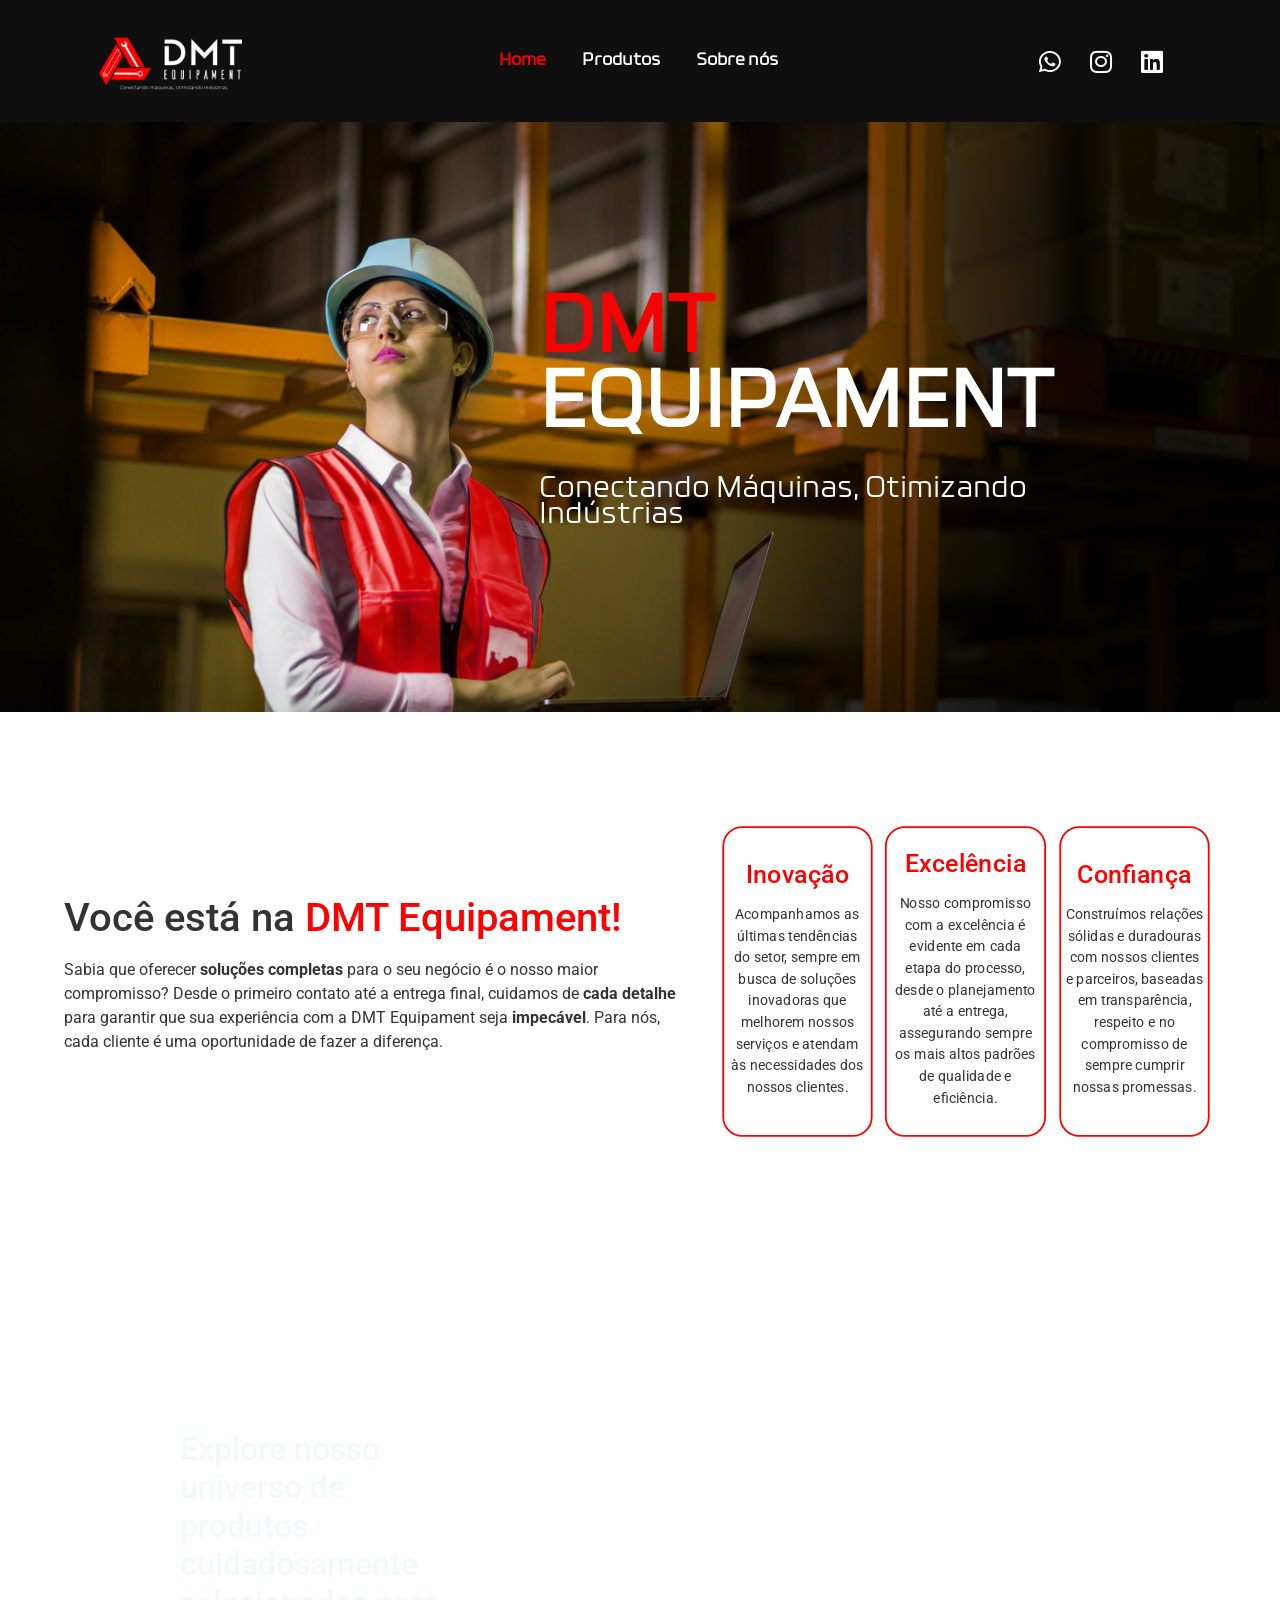
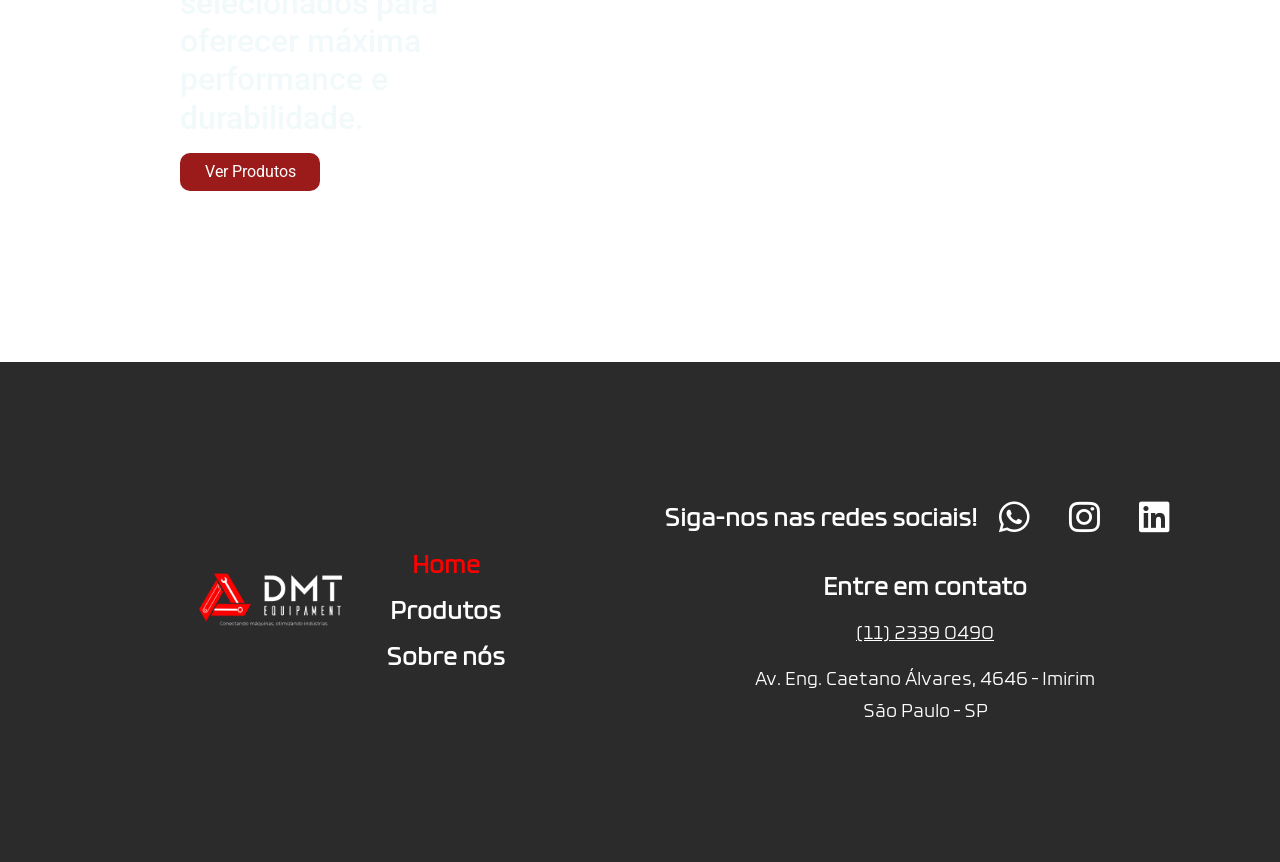
==== commit 38b36b85: "Updated hyperlinks to match company's social media" ====
--- a/index.html
+++ b/index.html
@@ -4,7 +4,7 @@
         <meta charset="UTF-8">
         <meta name="viewport" content="width=device-width, initial-scale=1">
         <link rel="profile" href="https://gmpg.org/xfn/11">
-        <title>DMT Equipaments&#8211; Sua necessidade, nosso compromisso.</title>
+        <title>DMT Equipament&#8211; Sua necessidade, nosso compromisso.</title>
         <meta name='robots' content='max-image-preview:large' />
         <meta http-equiv='cache-control' content='no-cache'> 
         <meta http-equiv='expires' content='0'> 
@@ -121,11 +121,11 @@
                                         <div class="elementor-menu-toggle" role="button" tabindex="0" aria-label="Menu Toggle" aria-expanded="false">
                                             <i aria-hidden="true" role="presentation" class="elementor-menu-toggle__icon--open elementor-animation-grow eicon-menu-bar"></i><i aria-hidden="true" role="presentation" class="elementor-menu-toggle__icon--close elementor-animation-grow eicon-close"></i>			<span class="elementor-screen-only">Menu</span>
                                         </div>
-                                        <nav class="elementor-nav-menu--dropdown elementor-nav-menu__container" role="navigation" aria-hidden="true">
-                                            <ul id="menu-2-2611de0" class="elementor-nav-menu">
-                                                <li class="menu-item menu-item-type-post_type menu-item-object-page menu-item-home current-menu-item page_item page-item-16 current_page_item menu-item-70"><a href="index.html" aria-current="page" class="elementor-item elementor-item-active" tabindex="-1">Home</a></li>
-                                                <li class="menu-item menu-item-type-post_type menu-item-object-page menu-item-99"><a href="#about" class="elementor-item" tabindex="-1">Sobre nós</a></li>
-                                                <li class="menu-item menu-item-type-post_type menu-item-object-page menu-item-115"><a href="produtos/index.html" class="elementor-item" tabindex="-1">Produtos</a></li>
+                                        <nav class="elementor-nav-menu--dropdown elementor-nav-menu__container mobile-menu" role="navigation" aria-hidden="true">
+                                            <ul id="menu-2-2611de0" class="elementor-nav-menu mobile-menu">
+                                                <li class="menu-item menu-item-type-post_type menu-item-object-page menu-item-home current-menu-item page_item page-item-16 current_page_item menu-item-70 mobile-item"><a href="index.html" aria-current="page" class="elementor-item elementor-item-active" tabindex="-1">Home</a></li>
+                                                <li class="menu-item menu-item-type-post_type menu-item-object-page menu-item-99 mobile-item"><a href="#about" class="elementor-item mobile-item" tabindex="-1">Sobre nós</a></li>
+                                                <li class="menu-item menu-item-type-post_type menu-item-object-page menu-item-115 mobile-item"><a href="produtos/index.html" class="elementor-item mobile-item" tabindex="-1">Produtos</a></li>
                                                 <!-- <li class="menu-item menu-item-type-post_type menu-item-object-page menu-item-161"><a href="marcas/index.html" class="elementor-item" tabindex="-1">Marcas</a></li>
                                                 <li class="menu-item menu-item-type-post_type menu-item-object-page menu-item-234"><a href="atendimento-ao-cliente/index.html" class="elementor-item" tabindex="-1">Atendimento ao cliente</a></li> -->
                                             </ul>
@@ -140,12 +140,12 @@
                                     <div class="elementor-widget-container">
                                         <div class="elementor-social-icons-wrapper elementor-grid">
                                             <span class="elementor-grid-item">
-                                            <a class="elementor-icon elementor-social-icon elementor-social-icon-whatsapp elementor-animation-grow elementor-repeater-item-a3867d7" href="https://api.whatsapp.com/send?phone=5511992554945" target="_blank">
+                                            <a class="elementor-icon elementor-social-icon elementor-social-icon-whatsapp elementor-animation-grow elementor-repeater-item-a3867d7" href="https://api.whatsapp.com/send?phone=5519997525529" target="_blank">
                                             <span class="elementor-screen-only">Whatsapp</span>
                                             <i class="fab fa-whatsapp"></i>					</a>
                                             </span>
                                             <span class="elementor-grid-item">
-                                            <a class="elementor-icon elementor-social-icon elementor-social-icon-instagram elementor-animation-grow elementor-repeater-item-290502e" href="https://www.instagram.com/grupo_camavi/" target="_blank">
+                                            <a class="elementor-icon elementor-social-icon elementor-social-icon-instagram elementor-animation-grow elementor-repeater-item-290502e" href="https://www.instagram.com/dmtequipament/" target="_blank">
                                             <span class="elementor-screen-only">Instagram</span>
                                             <i class="fab fa-instagram"></i>					</a>
                                             </span>
@@ -164,7 +164,7 @@
             </div>
         </div>
         <div data-elementor-type="wp-post" data-elementor-id="16" class="elementor elementor-16">
-            <section class="elementor-section elementor-top-section elementor-element elementor-element-28727de elementor-section-height-min-height animated-slow elementor-section-boxed elementor-section-height-default elementor-section-items-middle elementor-invisible" data-id="28727de" data-element_type="section" data-settings="{&quot;background_background&quot;:&quot;classic&quot;,&quot;animation&quot;:&quot;fadeIn&quot;}">
+            <section class="elementor-section elementor-top-section elementor-element elementor-element-28727de elementor-section-height-min-height animated-slow elementor-section-boxed elementor-section-height-default elementor-section-items-middle elementor-invisible engenheira" data-id="28727de" data-element_type="section" data-settings="{&quot;background_background&quot;:&quot;classic&quot;,&quot;animation&quot;:&quot;fadeIn&quot;}">
                 <div class="elementor-container elementor-column-gap-default">
                     <div class="title-wrapper" style="margin-left: 15%;">
                         <div class="elementor-column elementor-col-50 elementor-top-column elementor-element elementor-element-6922f60" data-id="6922f60" data-element_type="column">
@@ -222,12 +222,7 @@
                 <div class="overframe">
                     <h2 style="color: #ebfbff;">Explore nosso universo de produtos cuidadosamente selecionados para oferecer máxima performance e durabilidade.</h2>
                     <a href="produtos/index.html" class="opproduct">Ver Produtos</a>
-                </div>
-                <picture class="gear" id="gear">
-                    <source media="(max-width: 600px)" srcset="wp-content/uploads/2024/08/gear-mobile.png">
-                    <source media="(min-width: 601px)" srcset="wp-content/uploads/2024/08/gear-close-up.jpg">
-                    <img src="wp-content/uploads/2024/08/gear-close-up.jpg" alt="">
-                </picture>                  
+                </div>             
             </div>
             
         </div>
@@ -280,12 +275,12 @@
                                     <div class="elementor-widget-container">
                                         <div class="elementor-social-icons-wrapper elementor-grid">
                                             <span class="elementor-grid-item">
-                                            <a class="elementor-icon elementor-social-icon elementor-social-icon-whatsapp elementor-animation-grow elementor-repeater-item-aa1bef5" href="https://api.whatsapp.com/send?phone=5511992554945" target="_blank">
+                                            <a class="elementor-icon elementor-social-icon elementor-social-icon-whatsapp elementor-animation-grow elementor-repeater-item-aa1bef5" href="https://api.whatsapp.com/send?phone=5519997525529" target="_blank">
                                             <span class="elementor-screen-only">Whatsapp</span>
                                             <i class="fab fa-whatsapp"></i>					</a>
                                             </span>
                                             <span class="elementor-grid-item">
-                                            <a class="elementor-icon elementor-social-icon elementor-social-icon-instagram elementor-animation-grow elementor-repeater-item-555bea7" href="https://www.instagram.com/grupo_camavi/" target="_blank">
+                                            <a class="elementor-icon elementor-social-icon elementor-social-icon-instagram elementor-animation-grow elementor-repeater-item-555bea7" href="https://www.instagram.com/dmtequipament/" target="_blank">
                                             <span class="elementor-screen-only">Instagram</span>
                                             <i class="fab fa-instagram"></i>					</a>
                                             </span>
@@ -344,17 +339,16 @@
         <script>
             window.addEventListener('load', () => {
                 document.querySelector('.after').classList.add('visible');
-                document.querySelector('.gear').classList.add('visible');
+                
             });
         </script>
 
         <script>
             window.addEventListener('scroll', function() {
                 const target = document.getElementById('gear');
-                const scrollPoint = 10; // ponto de rolagem
+                const scrollPoint = 400; // ponto de rolagem
 
                 if (window.scrollY > scrollPoint) {
-                    // torna o item invisível
                     target.classList.add('show');
                 }
             });
--- a/wp-content/uploads/elementor/css/post-168c1c.css
+++ b/wp-content/uploads/elementor/css/post-168c1c.css
@@ -7,8 +7,18 @@
     min-height:590px;
 }
 
-body {
-    overflow-x: none;
+.mobile-item{
+    z-index: 100 !important;    
+}
+
+.mobile-menu {
+    position: relative;
+    z-index: 2 !important;
+}
+
+.engenheira {
+    position: inherit;
+    z-index: 3;
 }
 
 .after {
@@ -41,10 +51,11 @@
     top: 0px;
     z-index: 0;
     opacity: 0;
+    filter: grayscale(0.6);
 }
 
 #gear {
-    transition: opacity 0.5s ease;
+    transition: opacity 0.3s ease;
 }
 
 .show {
@@ -67,8 +78,16 @@
 
 .products-redirect {
     display: flex;
+    background-image:url("../../2024/08/gear-close-up.jpg");
+    background-attachment: fixed;
+    background-size: cover; /* Ensures the image resizes to fit */
+    background-repeat: no-repeat; /* Prevents the image from repeating */
+    filter: grayscale(0.5);
+    margin: 0;
+    background-clip: border-box;
     justify-content: flex-start;
     align-items: flex-start;
+    box-sizing: border-box;
 }
 
 .overframe {
@@ -79,6 +98,11 @@
     flex-direction: column;
     align-items: flex-start;
     justify-content: flex-start;
+    box-sizing: border-box;
+}
+
+.elementor-section .elementor-container {
+    position: inherit;
 }
 
 .opproduct {
@@ -129,10 +153,12 @@
 
 .box:hover {
     transform: scale(1);
-    .box-title {
-        color: #f1f1f1;
-    }
+    box-shadow: 0 0 5px rgba(255, 127, 127, 0.8), 0 0 20px rgba(255, 68, 68, 0.6), 0 0 30px rgba(255, 0, 0, 0.4);
     background-color: rgb(255, 28, 28);
+    color: #f1f1f1;
+}
+
+.box:hover .box-title {
     color: #f1f1f1;
 }
 
@@ -544,6 +570,7 @@
     }
     .elementor-16 .elementor-element.elementor-element-28727de:not(.elementor-motion-effects-element-type-background), .elementor-16 .elementor-element.elementor-element-28727de > .elementor-motion-effects-container > .elementor-motion-effects-layer{
         background-image:url("../../2024/08/Mask-group-30.png");
+        z-index: 1;
     }
 
     .title-wrapper {
@@ -573,6 +600,7 @@
     }
 
     .products-redirect {
+        background-image:url("../../2024/08/gear-mobile.png");
         justify-content: center;
         align-items: center;
     }
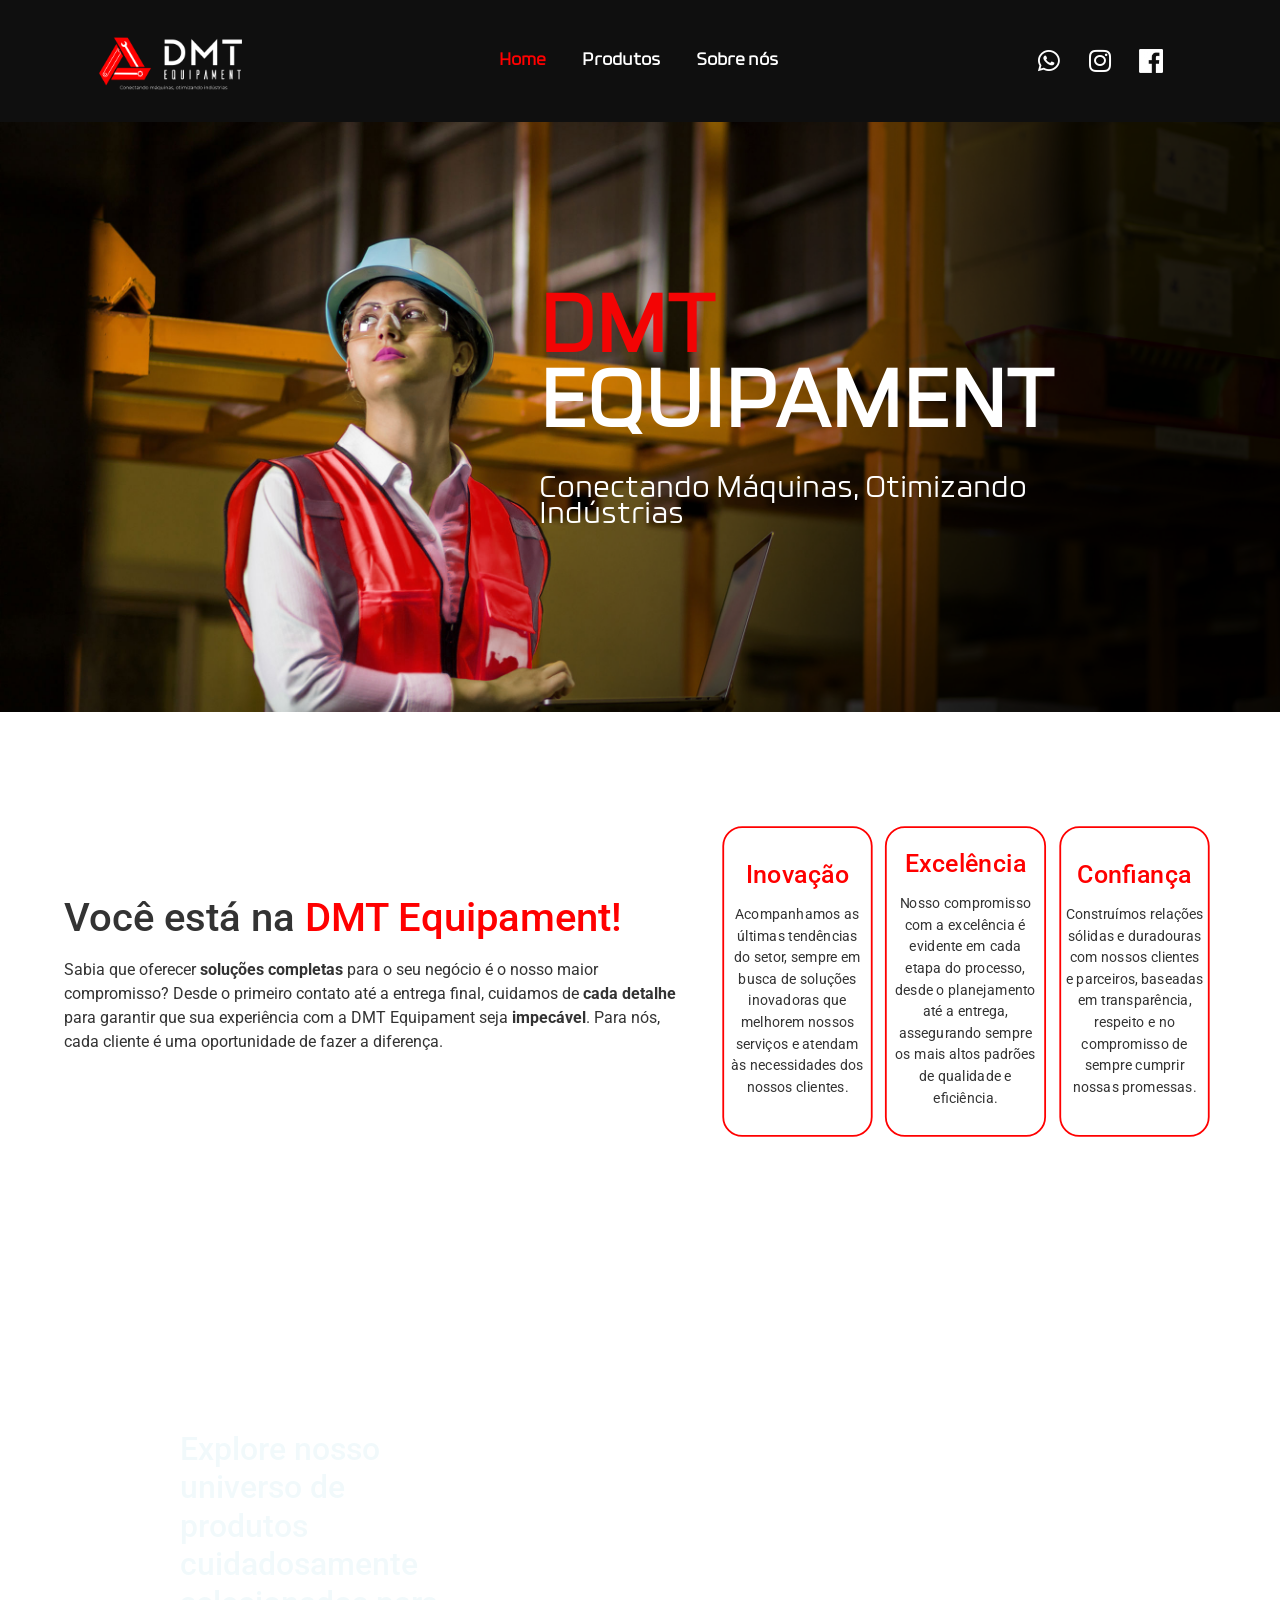
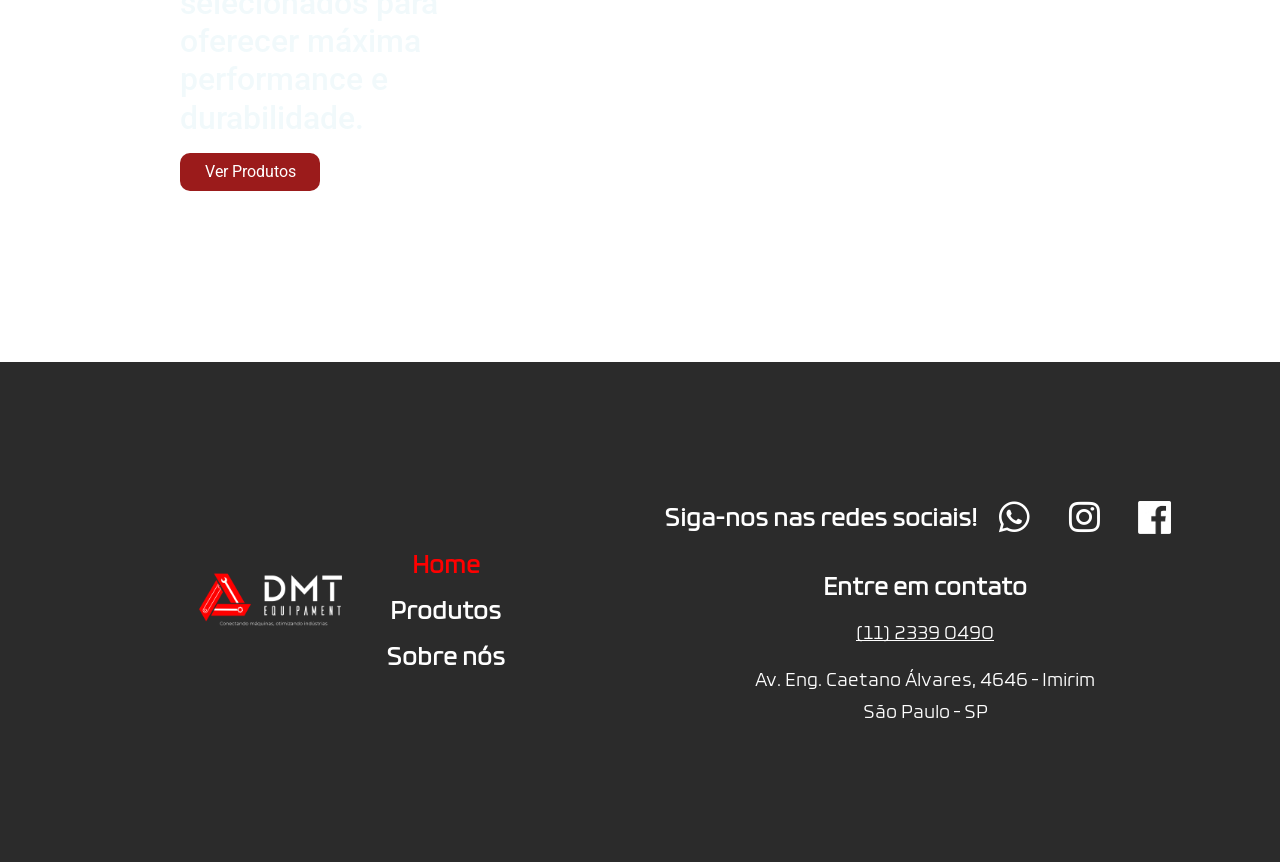
==== commit a1b210f8: "facebook logo added (debugging)" ====
--- a/index.html
+++ b/index.html
@@ -1,19 +1,20 @@
 <!doctype html>
 <html lang="pt-BR">
-    <head>
-        <meta charset="UTF-8">
-        <meta name="viewport" content="width=device-width, initial-scale=1">
-        <link rel="profile" href="https://gmpg.org/xfn/11">
-        <title>DMT Equipament&#8211; Sua necessidade, nosso compromisso.</title>
-        <meta name='robots' content='max-image-preview:large' />
-        <meta http-equiv='cache-control' content='no-cache'> 
-        <meta http-equiv='expires' content='0'> 
-        <meta http-equiv='pragma' content='no-cache'>
-        <script>
-            !function(i,n){var o,s,e;function c(e){try{var t={supportTests:e,timestamp:(new Date).valueOf()};sessionStorage.setItem(o,JSON.stringify(t))}catch(e){}}function p(e,t,n){e.clearRect(0,0,e.canvas.width,e.canvas.height),e.fillText(t,0,0);var t=new Uint32Array(e.getImageData(0,0,e.canvas.width,e.canvas.height).data),r=(e.clearRect(0,0,e.canvas.width,e.canvas.height),e.fillText(n,0,0),new Uint32Array(e.getImageData(0,0,e.canvas.width,e.canvas.height).data));return t.every(function(e,t){return e===r[t]})}function u(e,t,n){switch(t){case"flag":return n(e,"\ud83c\udff3\ufe0f\u200d\u26a7\ufe0f","\ud83c\udff3\ufe0f\u200b\u26a7\ufe0f")?!1:!n(e,"\ud83c\uddfa\ud83c\uddf3","\ud83c\uddfa\u200b\ud83c\uddf3")&&!n(e,"\ud83c\udff4\udb40\udc67\udb40\udc62\udb40\udc65\udb40\udc6e\udb40\udc67\udb40\udc7f","\ud83c\udff4\u200b\udb40\udc67\u200b\udb40\udc62\u200b\udb40\udc65\u200b\udb40\udc6e\u200b\udb40\udc67\u200b\udb40\udc7f");case"emoji":return!n(e,"\ud83d\udc26\u200d\u2b1b","\ud83d\udc26\u200b\u2b1b")}return!1}function f(e,t,n){var r="undefined"!=typeof WorkerGlobalScope&&self instanceof WorkerGlobalScope?new OffscreenCanvas(300,150):i.createElement("canvas"),a=r.getContext("2d",{willReadFrequently:!0}),o=(a.textBaseline="top",a.font="600 32px Arial",{});return e.forEach(function(e){o[e]=t(a,e,n)}),o}function t(e){var t=i.createElement("script");t.src=e,t.defer=!0,i.head.appendChild(t)}"undefined"!=typeof Promise&&(o="wpEmojiSettingsSupports",s=["flag","emoji"],n.supports={everything:!0,everythingExceptFlag:!0},e=new Promise(function(e){i.addEventListener("DOMContentLoaded",e,{once:!0})}),new Promise(function(t){var n=function(){try{var e=JSON.parse(sessionStorage.getItem(o));if("object"==typeof e&&"number"==typeof e.timestamp&&(new Date).valueOf()<e.timestamp+604800&&"object"==typeof e.supportTests)return e.supportTests}catch(e){}return null}();if(!n){if("undefined"!=typeof Worker&&"undefined"!=typeof OffscreenCanvas&&"undefined"!=typeof URL&&URL.createObjectURL&&"undefined"!=typeof Blob)try{var e="postMessage("+f.toString()+"("+[JSON.stringify(s),u.toString(),p.toString()].join(",")+"));",r=new Blob([e],{type:"text/javascript"}),a=new Worker(URL.createObjectURL(r),{name:"wpTestEmojiSupports"});return void(a.onmessage=function(e){c(n=e.data),a.terminate(),t(n)})}catch(e){}c(n=f(s,u,p))}t(n)}).then(function(e){for(var t in e)n.supports[t]=e[t],n.supports.everything=n.supports.everything&&n.supports[t],"flag"!==t&&(n.supports.everythingExceptFlag=n.supports.everythingExceptFlag&&n.supports[t]);n.supports.everythingExceptFlag=n.supports.everythingExceptFlag&&!n.supports.flag,n.DOMReady=!1,n.readyCallback=function(){n.DOMReady=!0}}).then(function(){return e}).then(function(){var e;n.supports.everything||(n.readyCallback(),(e=n.source||{}).concatemoji?t(e.concatemoji):e.wpemoji&&e.twemoji&&(t(e.twemoji),t(e.wpemoji)))}))}((window,document),window._wpemojiSettings);
-        </script>
-        <style id='wp-emoji-styles-inline-css'>
-            img.wp-smiley, img.emoji {
+
+<head>
+    <meta charset="UTF-8">
+    <meta name="viewport" content="width=device-width, initial-scale=1">
+    <link rel="profile" href="https://gmpg.org/xfn/11">
+    <title>DMT Equipament&#8211; Sua necessidade, nosso compromisso.</title>
+    <meta name='robots' content='max-image-preview:large' />
+    <meta http-equiv='cache-control' content='no-cache'>
+    <meta http-equiv='expires' content='0'>
+    <meta http-equiv='pragma' content='no-cache'>
+    <script>
+        !function(i,n){var o,s,e;function c(e){try{var t={supportTests:e,timestamp:(new Date).valueOf()};sessionStorage.setItem(o,JSON.stringify(t))}catch(e){}}function p(e,t,n){e.clearRect(0,0,e.canvas.width,e.canvas.height),e.fillText(t,0,0);var t=new Uint32Array(e.getImageData(0,0,e.canvas.width,e.canvas.height).data),r=(e.clearRect(0,0,e.canvas.width,e.canvas.height),e.fillText(n,0,0),new Uint32Array(e.getImageData(0,0,e.canvas.width,e.canvas.height).data));return t.every(function(e,t){return e===r[t]})}function u(e,t,n){switch(t){case"flag":return n(e,"\ud83c\udff3\ufe0f\u200d\u26a7\ufe0f","\ud83c\udff3\ufe0f\u200b\u26a7\ufe0f")?!1:!n(e,"\ud83c\uddfa\ud83c\uddf3","\ud83c\uddfa\u200b\ud83c\uddf3")&&!n(e,"\ud83c\udff4\udb40\udc67\udb40\udc62\udb40\udc65\udb40\udc6e\udb40\udc67\udb40\udc7f","\ud83c\udff4\u200b\udb40\udc67\u200b\udb40\udc62\u200b\udb40\udc65\u200b\udb40\udc6e\u200b\udb40\udc67\u200b\udb40\udc7f");case"emoji":return!n(e,"\ud83d\udc26\u200d\u2b1b","\ud83d\udc26\u200b\u2b1b")}return!1}function f(e,t,n){var r="undefined"!=typeof WorkerGlobalScope&&self instanceof WorkerGlobalScope?new OffscreenCanvas(300,150):i.createElement("canvas"),a=r.getContext("2d",{willReadFrequently:!0}),o=(a.textBaseline="top",a.font="600 32px Arial",{});return e.forEach(function(e){o[e]=t(a,e,n)}),o}function t(e){var t=i.createElement("script");t.src=e,t.defer=!0,i.head.appendChild(t)}"undefined"!=typeof Promise&&(o="wpEmojiSettingsSupports",s=["flag","emoji"],n.supports={everything:!0,everythingExceptFlag:!0},e=new Promise(function(e){i.addEventListener("DOMContentLoaded",e,{once:!0})}),new Promise(function(t){var n=function(){try{var e=JSON.parse(sessionStorage.getItem(o));if("object"==typeof e&&"number"==typeof e.timestamp&&(new Date).valueOf()<e.timestamp+604800&&"object"==typeof e.supportTests)return e.supportTests}catch(e){}return null}();if(!n){if("undefined"!=typeof Worker&&"undefined"!=typeof OffscreenCanvas&&"undefined"!=typeof URL&&URL.createObjectURL&&"undefined"!=typeof Blob)try{var e="postMessage("+f.toString()+"("+[JSON.stringify(s),u.toString(),p.toString()].join(",")+"));",r=new Blob([e],{type:"text/javascript"}),a=new Worker(URL.createObjectURL(r),{name:"wpTestEmojiSupports"});return void(a.onmessage=function(e){c(n=e.data),a.terminate(),t(n)})}catch(e){}c(n=f(s,u,p))}t(n)}).then(function(e){for(var t in e)n.supports[t]=e[t],n.supports.everything=n.supports.everything&&n.supports[t],"flag"!==t&&(n.supports.everythingExceptFlag=n.supports.everythingExceptFlag&&n.supports[t]);n.supports.everythingExceptFlag=n.supports.everythingExceptFlag&&!n.supports.flag,n.DOMReady=!1,n.readyCallback=function(){n.DOMReady=!0}}).then(function(){return e}).then(function(){var e;n.supports.everything||(n.readyCallback(),(e=n.source||{}).concatemoji?t(e.concatemoji):e.wpemoji&&e.twemoji&&(t(e.twemoji),t(e.wpemoji)))}))}((window,document),window._wpemojiSettings);
+    </script>
+    <style id='wp-emoji-styles-inline-css'>
+        img.wp-smiley, img.emoji {
             display: inline !important;
             border: none !important;
             box-shadow: none !important;
@@ -24,50 +25,52 @@
             background: none !important;
             padding: 0 !important;
             }
-        </style>
-        <style id='classic-theme-styles-inline-css'>
-            .wp-block-button__link{color:#fff;background-color:#32373c;border-radius:9999px;box-shadow:none;text-decoration:none;padding:calc(.667em + 2px) calc(1.333em + 2px);font-size:1.125em}.wp-block-file__button{background:#32373c;color:#fff;text-decoration:none}
-        </style>
-        <style id='global-styles-inline-css'>
-            :root{--wp--preset--aspect-ratio--square: 1;--wp--preset--aspect-ratio--4-3: 4/3;--wp--preset--aspect-ratio--3-4: 3/4;--wp--preset--aspect-ratio--3-2: 3/2;--wp--preset--aspect-ratio--2-3: 2/3;--wp--preset--aspect-ratio--16-9: 16/9;--wp--preset--aspect-ratio--9-16: 9/16;--wp--preset--color--black: #000000;--wp--preset--color--cyan-bluish-gray: #abb8c3;--wp--preset--color--white: #ffffff;--wp--preset--color--pale-pink: #f78da7;--wp--preset--color--vivid-red: #cf2e2e;--wp--preset--color--luminous-vivid-orange: #ff6900;--wp--preset--color--luminous-vivid-amber: #fcb900;--wp--preset--color--light-green-cyan: #7bdcb5;--wp--preset--color--vivid-green-cyan: #00d084;--wp--preset--color--pale-cyan-blue: #8ed1fc;--wp--preset--color--vivid-cyan-blue: #0693e3;--wp--preset--color--vivid-purple: #9b51e0;--wp--preset--gradient--vivid-cyan-blue-to-vivid-purple: linear-gradient(135deg,rgba(6,147,227,1) 0%,rgb(155,81,224) 100%);--wp--preset--gradient--light-green-cyan-to-vivid-green-cyan: linear-gradient(135deg,rgb(122,220,180) 0%,rgb(0,208,130) 100%);--wp--preset--gradient--luminous-vivid-amber-to-luminous-vivid-orange: linear-gradient(135deg,rgba(252,185,0,1) 0%,rgba(255,105,0,1) 100%);--wp--preset--gradient--luminous-vivid-orange-to-vivid-red: linear-gradient(135deg,rgba(255,105,0,1) 0%,rgb(207,46,46) 100%);--wp--preset--gradient--very-light-gray-to-cyan-bluish-gray: linear-gradient(135deg,rgb(238,238,238) 0%,rgb(169,184,195) 100%);--wp--preset--gradient--cool-to-warm-spectrum: linear-gradient(135deg,rgb(74,234,220) 0%,rgb(151,120,209) 20%,rgb(207,42,186) 40%,rgb(238,44,130) 60%,rgb(251,105,98) 80%,rgb(254,248,76) 100%);--wp--preset--gradient--blush-light-purple: linear-gradient(135deg,rgb(255,206,236) 0%,rgb(152,150,240) 100%);--wp--preset--gradient--blush-bordeaux: linear-gradient(135deg,rgb(254,205,165) 0%,rgb(254,45,45) 50%,rgb(107,0,62) 100%);--wp--preset--gradient--luminous-dusk: linear-gradient(135deg,rgb(255,203,112) 0%,rgb(199,81,192) 50%,rgb(65,88,208) 100%);--wp--preset--gradient--pale-ocean: linear-gradient(135deg,rgb(255,245,203) 0%,rgb(182,227,212) 50%,rgb(51,167,181) 100%);--wp--preset--gradient--electric-grass: linear-gradient(135deg,rgb(202,248,128) 0%,rgb(113,206,126) 100%);--wp--preset--gradient--midnight: linear-gradient(135deg,rgb(2,3,129) 0%,rgb(40,116,252) 100%);--wp--preset--font-size--small: 13px;--wp--preset--font-size--medium: 20px;--wp--preset--font-size--large: 36px;--wp--preset--font-size--x-large: 42px;--wp--preset--spacing--20: 0.44rem;--wp--preset--spacing--30: 0.67rem;--wp--preset--spacing--40: 1rem;--wp--preset--spacing--50: 1.5rem;--wp--preset--spacing--60: 2.25rem;--wp--preset--spacing--70: 3.38rem;--wp--preset--spacing--80: 5.06rem;--wp--preset--shadow--natural: 6px 6px 9px rgba(0, 0, 0, 0.2);--wp--preset--shadow--deep: 12px 12px 50px rgba(0, 0, 0, 0.4);--wp--preset--shadow--sharp: 6px 6px 0px rgba(0, 0, 0, 0.2);--wp--preset--shadow--outlined: 6px 6px 0px -3px rgba(255, 255, 255, 1), 6px 6px rgba(0, 0, 0, 1);--wp--preset--shadow--crisp: 6px 6px 0px rgba(0, 0, 0, 1);}:where(.is-layout-flex){gap: 0.5em;}:where(.is-layout-grid){gap: 0.5em;}body .is-layout-flex{display: flex;}.is-layout-flex{flex-wrap: wrap;align-items: center;}.is-layout-flex > :is(*, div){margin: 0;}body .is-layout-grid{display: grid;}.is-layout-grid > :is(*, div){margin: 0;}:where(.wp-block-columns.is-layout-flex){gap: 2em;}:where(.wp-block-columns.is-layout-grid){gap: 2em;}:where(.wp-block-post-template.is-layout-flex){gap: 1.25em;}:where(.wp-block-post-template.is-layout-grid){gap: 1.25em;}.has-black-color{color: var(--wp--preset--color--black) !important;}.has-cyan-bluish-gray-color{color: var(--wp--preset--color--cyan-bluish-gray) !important;}.has-white-color{color: var(--wp--preset--color--white) !important;}.has-pale-pink-color{color: var(--wp--preset--color--pale-pink) !important;}.has-vivid-red-color{color: var(--wp--preset--color--vivid-red) !important;}.has-luminous-vivid-orange-color{color: var(--wp--preset--color--luminous-vivid-orange) !important;}.has-luminous-vivid-amber-color{color: var(--wp--preset--color--luminous-vivid-amber) !important;}.has-light-green-cyan-color{color: var(--wp--preset--color--light-green-cyan) !important;}.has-vivid-green-cyan-color{color: var(--wp--preset--color--vivid-green-cyan) !important;}.has-pale-cyan-blue-color{color: var(--wp--preset--color--pale-cyan-blue) !important;}.has-vivid-cyan-blue-color{color: var(--wp--preset--color--vivid-cyan-blue) !important;}.has-vivid-purple-color{color: var(--wp--preset--color--vivid-purple) !important;}.has-black-background-color{background-color: var(--wp--preset--color--black) !important;}.has-cyan-bluish-gray-background-color{background-color: var(--wp--preset--color--cyan-bluish-gray) !important;}.has-white-background-color{background-color: var(--wp--preset--color--white) !important;}.has-pale-pink-background-color{background-color: var(--wp--preset--color--pale-pink) !important;}.has-vivid-red-background-color{background-color: var(--wp--preset--color--vivid-red) !important;}.has-luminous-vivid-orange-background-color{background-color: var(--wp--preset--color--luminous-vivid-orange) !important;}.has-luminous-vivid-amber-background-color{background-color: var(--wp--preset--color--luminous-vivid-amber) !important;}.has-light-green-cyan-background-color{background-color: var(--wp--preset--color--light-green-cyan) !important;}.has-vivid-green-cyan-background-color{background-color: var(--wp--preset--color--vivid-green-cyan) !important;}.has-pale-cyan-blue-background-color{background-color: var(--wp--preset--color--pale-cyan-blue) !important;}.has-vivid-cyan-blue-background-color{background-color: var(--wp--preset--color--vivid-cyan-blue) !important;}.has-vivid-purple-background-color{background-color: var(--wp--preset--color--vivid-purple) !important;}.has-black-border-color{border-color: var(--wp--preset--color--black) !important;}.has-cyan-bluish-gray-border-color{border-color: var(--wp--preset--color--cyan-bluish-gray) !important;}.has-white-border-color{border-color: var(--wp--preset--color--white) !important;}.has-pale-pink-border-color{border-color: var(--wp--preset--color--pale-pink) !important;}.has-vivid-red-border-color{border-color: var(--wp--preset--color--vivid-red) !important;}.has-luminous-vivid-orange-border-color{border-color: var(--wp--preset--color--luminous-vivid-orange) !important;}.has-luminous-vivid-amber-border-color{border-color: var(--wp--preset--color--luminous-vivid-amber) !important;}.has-light-green-cyan-border-color{border-color: var(--wp--preset--color--light-green-cyan) !important;}.has-vivid-green-cyan-border-color{border-color: var(--wp--preset--color--vivid-green-cyan) !important;}.has-pale-cyan-blue-border-color{border-color: var(--wp--preset--color--pale-cyan-blue) !important;}.has-vivid-cyan-blue-border-color{border-color: var(--wp--preset--color--vivid-cyan-blue) !important;}.has-vivid-purple-border-color{border-color: var(--wp--preset--color--vivid-purple) !important;}.has-vivid-cyan-blue-to-vivid-purple-gradient-background{background: var(--wp--preset--gradient--vivid-cyan-blue-to-vivid-purple) !important;}.has-light-green-cyan-to-vivid-green-cyan-gradient-background{background: var(--wp--preset--gradient--light-green-cyan-to-vivid-green-cyan) !important;}.has-luminous-vivid-amber-to-luminous-vivid-orange-gradient-background{background: var(--wp--preset--gradient--luminous-vivid-amber-to-luminous-vivid-orange) !important;}.has-luminous-vivid-orange-to-vivid-red-gradient-background{background: var(--wp--preset--gradient--luminous-vivid-orange-to-vivid-red) !important;}.has-very-light-gray-to-cyan-bluish-gray-gradient-background{background: var(--wp--preset--gradient--very-light-gray-to-cyan-bluish-gray) !important;}.has-cool-to-warm-spectrum-gradient-background{background: var(--wp--preset--gradient--cool-to-warm-spectrum) !important;}.has-blush-light-purple-gradient-background{background: var(--wp--preset--gradient--blush-light-purple) !important;}.has-blush-bordeaux-gradient-background{background: var(--wp--preset--gradient--blush-bordeaux) !important;}.has-luminous-dusk-gradient-background{background: var(--wp--preset--gradient--luminous-dusk) !important;}.has-pale-ocean-gradient-background{background: var(--wp--preset--gradient--pale-ocean) !important;}.has-electric-grass-gradient-background{background: var(--wp--preset--gradient--electric-grass) !important;}.has-midnight-gradient-background{background: var(--wp--preset--gradient--midnight) !important;}.has-small-font-size{font-size: var(--wp--preset--font-size--small) !important;}.has-medium-font-size{font-size: var(--wp--preset--font-size--medium) !important;}.has-large-font-size{font-size: var(--wp--preset--font-size--large) !important;}.has-x-large-font-size{font-size: var(--wp--preset--font-size--x-large) !important;}
+    </style>
+    <style id='classic-theme-styles-inline-css'>
+        .wp-block-button__link{color:#fff;background-color:#32373c;border-radius:9999px;box-shadow:none;text-decoration:none;padding:calc(.667em + 2px) calc(1.333em + 2px);font-size:1.125em}.wp-block-file__button{background:#32373c;color:#fff;text-decoration:none}
+    </style>
+    <style id='global-styles-inline-css'>
+        :root{--wp--preset--aspect-ratio--square: 1;--wp--preset--aspect-ratio--4-3: 4/3;--wp--preset--aspect-ratio--3-4: 3/4;--wp--preset--aspect-ratio--3-2: 3/2;--wp--preset--aspect-ratio--2-3: 2/3;--wp--preset--aspect-ratio--16-9: 16/9;--wp--preset--aspect-ratio--9-16: 9/16;--wp--preset--color--black: #000000;--wp--preset--color--cyan-bluish-gray: #abb8c3;--wp--preset--color--white: #ffffff;--wp--preset--color--pale-pink: #f78da7;--wp--preset--color--vivid-red: #cf2e2e;--wp--preset--color--luminous-vivid-orange: #ff6900;--wp--preset--color--luminous-vivid-amber: #fcb900;--wp--preset--color--light-green-cyan: #7bdcb5;--wp--preset--color--vivid-green-cyan: #00d084;--wp--preset--color--pale-cyan-blue: #8ed1fc;--wp--preset--color--vivid-cyan-blue: #0693e3;--wp--preset--color--vivid-purple: #9b51e0;--wp--preset--gradient--vivid-cyan-blue-to-vivid-purple: linear-gradient(135deg,rgba(6,147,227,1) 0%,rgb(155,81,224) 100%);--wp--preset--gradient--light-green-cyan-to-vivid-green-cyan: linear-gradient(135deg,rgb(122,220,180) 0%,rgb(0,208,130) 100%);--wp--preset--gradient--luminous-vivid-amber-to-luminous-vivid-orange: linear-gradient(135deg,rgba(252,185,0,1) 0%,rgba(255,105,0,1) 100%);--wp--preset--gradient--luminous-vivid-orange-to-vivid-red: linear-gradient(135deg,rgba(255,105,0,1) 0%,rgb(207,46,46) 100%);--wp--preset--gradient--very-light-gray-to-cyan-bluish-gray: linear-gradient(135deg,rgb(238,238,238) 0%,rgb(169,184,195) 100%);--wp--preset--gradient--cool-to-warm-spectrum: linear-gradient(135deg,rgb(74,234,220) 0%,rgb(151,120,209) 20%,rgb(207,42,186) 40%,rgb(238,44,130) 60%,rgb(251,105,98) 80%,rgb(254,248,76) 100%);--wp--preset--gradient--blush-light-purple: linear-gradient(135deg,rgb(255,206,236) 0%,rgb(152,150,240) 100%);--wp--preset--gradient--blush-bordeaux: linear-gradient(135deg,rgb(254,205,165) 0%,rgb(254,45,45) 50%,rgb(107,0,62) 100%);--wp--preset--gradient--luminous-dusk: linear-gradient(135deg,rgb(255,203,112) 0%,rgb(199,81,192) 50%,rgb(65,88,208) 100%);--wp--preset--gradient--pale-ocean: linear-gradient(135deg,rgb(255,245,203) 0%,rgb(182,227,212) 50%,rgb(51,167,181) 100%);--wp--preset--gradient--electric-grass: linear-gradient(135deg,rgb(202,248,128) 0%,rgb(113,206,126) 100%);--wp--preset--gradient--midnight: linear-gradient(135deg,rgb(2,3,129) 0%,rgb(40,116,252) 100%);--wp--preset--font-size--small: 13px;--wp--preset--font-size--medium: 20px;--wp--preset--font-size--large: 36px;--wp--preset--font-size--x-large: 42px;--wp--preset--spacing--20: 0.44rem;--wp--preset--spacing--30: 0.67rem;--wp--preset--spacing--40: 1rem;--wp--preset--spacing--50: 1.5rem;--wp--preset--spacing--60: 2.25rem;--wp--preset--spacing--70: 3.38rem;--wp--preset--spacing--80: 5.06rem;--wp--preset--shadow--natural: 6px 6px 9px rgba(0, 0, 0, 0.2);--wp--preset--shadow--deep: 12px 12px 50px rgba(0, 0, 0, 0.4);--wp--preset--shadow--sharp: 6px 6px 0px rgba(0, 0, 0, 0.2);--wp--preset--shadow--outlined: 6px 6px 0px -3px rgba(255, 255, 255, 1), 6px 6px rgba(0, 0, 0, 1);--wp--preset--shadow--crisp: 6px 6px 0px rgba(0, 0, 0, 1);}:where(.is-layout-flex){gap: 0.5em;}:where(.is-layout-grid){gap: 0.5em;}body .is-layout-flex{display: flex;}.is-layout-flex{flex-wrap: wrap;align-items: center;}.is-layout-flex > :is(*, div){margin: 0;}body .is-layout-grid{display: grid;}.is-layout-grid > :is(*, div){margin: 0;}:where(.wp-block-columns.is-layout-flex){gap: 2em;}:where(.wp-block-columns.is-layout-grid){gap: 2em;}:where(.wp-block-post-template.is-layout-flex){gap: 1.25em;}:where(.wp-block-post-template.is-layout-grid){gap: 1.25em;}.has-black-color{color: var(--wp--preset--color--black) !important;}.has-cyan-bluish-gray-color{color: var(--wp--preset--color--cyan-bluish-gray) !important;}.has-white-color{color: var(--wp--preset--color--white) !important;}.has-pale-pink-color{color: var(--wp--preset--color--pale-pink) !important;}.has-vivid-red-color{color: var(--wp--preset--color--vivid-red) !important;}.has-luminous-vivid-orange-color{color: var(--wp--preset--color--luminous-vivid-orange) !important;}.has-luminous-vivid-amber-color{color: var(--wp--preset--color--luminous-vivid-amber) !important;}.has-light-green-cyan-color{color: var(--wp--preset--color--light-green-cyan) !important;}.has-vivid-green-cyan-color{color: var(--wp--preset--color--vivid-green-cyan) !important;}.has-pale-cyan-blue-color{color: var(--wp--preset--color--pale-cyan-blue) !important;}.has-vivid-cyan-blue-color{color: var(--wp--preset--color--vivid-cyan-blue) !important;}.has-vivid-purple-color{color: var(--wp--preset--color--vivid-purple) !important;}.has-black-background-color{background-color: var(--wp--preset--color--black) !important;}.has-cyan-bluish-gray-background-color{background-color: var(--wp--preset--color--cyan-bluish-gray) !important;}.has-white-background-color{background-color: var(--wp--preset--color--white) !important;}.has-pale-pink-background-color{background-color: var(--wp--preset--color--pale-pink) !important;}.has-vivid-red-background-color{background-color: var(--wp--preset--color--vivid-red) !important;}.has-luminous-vivid-orange-background-color{background-color: var(--wp--preset--color--luminous-vivid-orange) !important;}.has-luminous-vivid-amber-background-color{background-color: var(--wp--preset--color--luminous-vivid-amber) !important;}.has-light-green-cyan-background-color{background-color: var(--wp--preset--color--light-green-cyan) !important;}.has-vivid-green-cyan-background-color{background-color: var(--wp--preset--color--vivid-green-cyan) !important;}.has-pale-cyan-blue-background-color{background-color: var(--wp--preset--color--pale-cyan-blue) !important;}.has-vivid-cyan-blue-background-color{background-color: var(--wp--preset--color--vivid-cyan-blue) !important;}.has-vivid-purple-background-color{background-color: var(--wp--preset--color--vivid-purple) !important;}.has-black-border-color{border-color: var(--wp--preset--color--black) !important;}.has-cyan-bluish-gray-border-color{border-color: var(--wp--preset--color--cyan-bluish-gray) !important;}.has-white-border-color{border-color: var(--wp--preset--color--white) !important;}.has-pale-pink-border-color{border-color: var(--wp--preset--color--pale-pink) !important;}.has-vivid-red-border-color{border-color: var(--wp--preset--color--vivid-red) !important;}.has-luminous-vivid-orange-border-color{border-color: var(--wp--preset--color--luminous-vivid-orange) !important;}.has-luminous-vivid-amber-border-color{border-color: var(--wp--preset--color--luminous-vivid-amber) !important;}.has-light-green-cyan-border-color{border-color: var(--wp--preset--color--light-green-cyan) !important;}.has-vivid-green-cyan-border-color{border-color: var(--wp--preset--color--vivid-green-cyan) !important;}.has-pale-cyan-blue-border-color{border-color: var(--wp--preset--color--pale-cyan-blue) !important;}.has-vivid-cyan-blue-border-color{border-color: var(--wp--preset--color--vivid-cyan-blue) !important;}.has-vivid-purple-border-color{border-color: var(--wp--preset--color--vivid-purple) !important;}.has-vivid-cyan-blue-to-vivid-purple-gradient-background{background: var(--wp--preset--gradient--vivid-cyan-blue-to-vivid-purple) !important;}.has-light-green-cyan-to-vivid-green-cyan-gradient-background{background: var(--wp--preset--gradient--light-green-cyan-to-vivid-green-cyan) !important;}.has-luminous-vivid-amber-to-luminous-vivid-orange-gradient-background{background: var(--wp--preset--gradient--luminous-vivid-amber-to-luminous-vivid-orange) !important;}.has-luminous-vivid-orange-to-vivid-red-gradient-background{background: var(--wp--preset--gradient--luminous-vivid-orange-to-vivid-red) !important;}.has-very-light-gray-to-cyan-bluish-gray-gradient-background{background: var(--wp--preset--gradient--very-light-gray-to-cyan-bluish-gray) !important;}.has-cool-to-warm-spectrum-gradient-background{background: var(--wp--preset--gradient--cool-to-warm-spectrum) !important;}.has-blush-light-purple-gradient-background{background: var(--wp--preset--gradient--blush-light-purple) !important;}.has-blush-bordeaux-gradient-background{background: var(--wp--preset--gradient--blush-bordeaux) !important;}.has-luminous-dusk-gradient-background{background: var(--wp--preset--gradient--luminous-dusk) !important;}.has-pale-ocean-gradient-background{background: var(--wp--preset--gradient--pale-ocean) !important;}.has-electric-grass-gradient-background{background: var(--wp--preset--gradient--electric-grass) !important;}.has-midnight-gradient-background{background: var(--wp--preset--gradient--midnight) !important;}.has-small-font-size{font-size: var(--wp--preset--font-size--small) !important;}.has-medium-font-size{font-size: var(--wp--preset--font-size--medium) !important;}.has-large-font-size{font-size: var(--wp--preset--font-size--large) !important;}.has-x-large-font-size{font-size: var(--wp--preset--font-size--x-large) !important;}
             :where(.wp-block-post-template.is-layout-flex){gap: 1.25em;}:where(.wp-block-post-template.is-layout-grid){gap: 1.25em;}
             :where(.wp-block-columns.is-layout-flex){gap: 2em;}:where(.wp-block-columns.is-layout-grid){gap: 2em;}
             :root :where(.wp-block-pullquote){font-size: 1.5em;line-height: 1.6;}
-        </style>
-        <link rel='stylesheet' id='wp-components-css' href='wp-includes/css/dist/components/style.min109c.css?ver=6.6.2' media='all' />
-        <link rel='stylesheet' id='godaddy-styles-css' href='wp-content/mu-plugins/vendor/wpex/godaddy-launch/includes/Dependencies/GoDaddy/Styles/build/latest4c56.css?ver=2.0.2' media='all' />
-        <link rel='stylesheet' id='hello-elementor-css' href='wp-content/themes/hello-elementor/style.minb12b.css?ver=3.1.1' media='all' />
-        <link rel='stylesheet' id='hello-elementor-theme-style-css' href='wp-content/themes/hello-elementor/theme.minb12b.css?ver=3.1.1' media='all' />
-        <link rel='stylesheet' id='hello-elementor-header-footer-css' href='wp-content/themes/hello-elementor/header-footer.minb12b.css?ver=3.1.1' media='all' />
-        <link rel='stylesheet' id='elementor-frontend-css' href='wp-content/plugins/elementor/assets/css/frontend.min401f.css?ver=3.25.4' media='all' />
-        <link rel='stylesheet' id='elementor-post-15-css' href='wp-content/uploads/elementor/css/post-158c1c.css?ver=1725999498' media='all' />
-        <link rel='stylesheet' id='elementor-icons-css' href='wp-content/plugins/elementor/assets/lib/eicons/css/elementor-icons.min0fd8.css?ver=5.31.0' media='all' />
-        <link rel='stylesheet' id='swiper-css' href='wp-content/plugins/elementor/assets/lib/swiper/v8/css/swiper.min94a4.css?ver=8.4.5' media='all' />
-        <link rel='stylesheet' id='e-swiper-css' href='wp-content/plugins/elementor/assets/css/conditionals/e-swiper.min401f.css?ver=3.25.4' media='all' />
-        <link rel='stylesheet' id='elementor-pro-css' href='wp-content/plugins/elementor-pro/assets/css/frontend.min3430.css?ver=3.7.5' media='all' />
-        <link rel='stylesheet' id='widget-text-editor-css' href='wp-content/plugins/elementor/assets/css/widget-text-editor.min401f.css?ver=3.25.4' media='all' />
-        <link rel='stylesheet' id='e-animation-fadeIn-css' href='wp-content/plugins/elementor/assets/lib/animations/styles/fadeIn.min401f.css?ver=3.25.4' media='all' />
-        <link rel='stylesheet' id='widget-video-css' href='wp-content/plugins/elementor/assets/css/widget-video.min401f.css?ver=3.25.4' media='all' />
-        <link rel='stylesheet' id='widget-icon-box-css' href='wp-content/plugins/elementor/assets/css/widget-icon-box.min401f.css?ver=3.25.4' media='all' />
-        <link rel='stylesheet' id='e-animation-pulse-css' href='wp-content/plugins/elementor/assets/lib/animations/styles/e-animation-pulse.min401f.css?ver=3.25.4' media='all' />
-        <link rel='stylesheet' id='widget-image-css' href='wp-content/plugins/elementor/assets/css/widget-image.min401f.css?ver=3.25.4' media='all' />
-        <link rel='stylesheet' id='e-animation-grow-css' href='wp-content/plugins/elementor/assets/lib/animations/styles/e-animation-grow.min401f.css?ver=3.25.4' media='all' />
-        <link rel='stylesheet' id='elementor-post-16-css' href='wp-content/uploads/elementor/css/post-168c1c.css?ver=1725999498' media='all' />
-        <link rel='stylesheet' id='elementor-post-81-css' href='wp-content/uploads/elementor/css/post-8181de.css?ver=1725999499' media='all' />
-        <link rel='stylesheet' id='elementor-post-65-css' href='wp-content/uploads/elementor/css/post-6581de.css?ver=1725999499' media='all' />
-        <link rel='stylesheet' id='google-fonts-1-css' href='https://fonts.googleapis.com/css?family=Roboto%3A100%2C100italic%2C200%2C200italic%2C300%2C300italic%2C400%2C400italic%2C500%2C500italic%2C600%2C600italic%2C700%2C700italic%2C800%2C800italic%2C900%2C900italic%7CRoboto+Slab%3A100%2C100italic%2C200%2C200italic%2C300%2C300italic%2C400%2C400italic%2C500%2C500italic%2C600%2C600italic%2C700%2C700italic%2C800%2C800italic%2C900%2C900italic&amp;display=swap&amp;ver=6.6.2' media='all' />
-        <link rel='stylesheet' id='elementor-icons-shared-0-css' href='wp-content/plugins/elementor/assets/lib/font-awesome/css/fontawesome.min52d5.css?ver=5.15.3' media='all' />
-        <link rel='stylesheet' id='elementor-icons-fa-solid-css' href='wp-content/plugins/elementor/assets/lib/font-awesome/css/solid.min52d5.css?ver=5.15.3' media='all' />
-        <link rel='stylesheet' id='elementor-icons-fa-brands-css' href='wp-content/plugins/elementor/assets/lib/font-awesome/css/brands.min52d5.css?ver=5.15.3' media='all' />
-        <link rel="preconnect" href="https://fonts.gstatic.com/" crossorigin>
-        <link rel="https://api.w.org/" href="wp-json/index.html" />
-        <link rel="alternate" title="JSON" type="application/json" href="wp-json/wp/v2/pages/16.json" />
-        <link rel="EditURI" type="application/rsd+xml" title="RSD" href="xmlrpc0db0.html?rsd" />
-        <link rel="canonical" href="index.html" />
-        <link rel='shortlink' href='index.html' />
-        <meta name="generator" content="Elementor 3.25.4; features: additional_custom_breakpoints, e_optimized_control_loading; settings: css_print_method-external, google_font-enabled, font_display-swap">
-        <style>
-            .e-con.e-parent:nth-of-type(n+4):not(.e-lazyloaded):not(.e-no-lazyload),
+    </style>
+    <link rel='stylesheet' id='wp-components-css' href='wp-includes/css/dist/components/style.min109c.css?ver=6.6.2' media='all' />
+    <link rel='stylesheet' id='godaddy-styles-css' href='wp-content/mu-plugins/vendor/wpex/godaddy-launch/includes/Dependencies/GoDaddy/Styles/build/latest4c56.css?ver=2.0.2' media='all' />
+    <link rel='stylesheet' id='hello-elementor-css' href='wp-content/themes/hello-elementor/style.minb12b.css?ver=3.1.1' media='all' />
+    <link rel='stylesheet' id='hello-elementor-theme-style-css' href='wp-content/themes/hello-elementor/theme.minb12b.css?ver=3.1.1' media='all' />
+    <link rel='stylesheet' id='hello-elementor-header-footer-css' href='wp-content/themes/hello-elementor/header-footer.minb12b.css?ver=3.1.1' media='all' />
+    <link rel='stylesheet' id='elementor-frontend-css' href='wp-content/plugins/elementor/assets/css/frontend.min401f.css?ver=3.25.4' media='all' />
+    <link rel='stylesheet' id='elementor-post-15-css' href='wp-content/uploads/elementor/css/post-158c1c.css?ver=1725999498' media='all' />
+    <link rel='stylesheet' id='elementor-icons-css' href='wp-content/plugins/elementor/assets/lib/eicons/css/elementor-icons.min0fd8.css?ver=5.31.0' media='all' />
+    <link rel='stylesheet' id='swiper-css' href='wp-content/plugins/elementor/assets/lib/swiper/v8/css/swiper.min94a4.css?ver=8.4.5' media='all' />
+    <link rel='stylesheet' id='e-swiper-css' href='wp-content/plugins/elementor/assets/css/conditionals/e-swiper.min401f.css?ver=3.25.4' media='all' />
+    <link rel='stylesheet' id='elementor-pro-css' href='wp-content/plugins/elementor-pro/assets/css/frontend.min3430.css?ver=3.7.5' media='all' />
+    <link rel='stylesheet' id='widget-text-editor-css' href='wp-content/plugins/elementor/assets/css/widget-text-editor.min401f.css?ver=3.25.4' media='all' />
+    <link rel='stylesheet' id='e-animation-fadeIn-css' href='wp-content/plugins/elementor/assets/lib/animations/styles/fadeIn.min401f.css?ver=3.25.4' media='all' />
+    <link rel='stylesheet' id='widget-video-css' href='wp-content/plugins/elementor/assets/css/widget-video.min401f.css?ver=3.25.4' media='all' />
+    <link rel='stylesheet' id='widget-icon-box-css' href='wp-content/plugins/elementor/assets/css/widget-icon-box.min401f.css?ver=3.25.4' media='all' />
+    <link rel='stylesheet' id='e-animation-pulse-css' href='wp-content/plugins/elementor/assets/lib/animations/styles/e-animation-pulse.min401f.css?ver=3.25.4' media='all' />
+    <link rel='stylesheet' id='widget-image-css' href='wp-content/plugins/elementor/assets/css/widget-image.min401f.css?ver=3.25.4' media='all' />
+    <link rel='stylesheet' id='e-animation-grow-css' href='wp-content/plugins/elementor/assets/lib/animations/styles/e-animation-grow.min401f.css?ver=3.25.4' media='all' />
+    <link rel='stylesheet' id='elementor-post-16-css' href='wp-content/uploads/elementor/css/post-168c1c.css?ver=1725999498' media='all' />
+    <link rel='stylesheet' id='elementor-post-81-css' href='wp-content/uploads/elementor/css/post-8181de.css?ver=1725999499' media='all' />
+    <link rel='stylesheet' id='elementor-post-65-css' href='wp-content/uploads/elementor/css/post-6581de.css?ver=1725999499' media='all' />
+    <link rel='stylesheet' id='google-fonts-1-css' href='https://fonts.googleapis.com/css?family=Roboto%3A100%2C100italic%2C200%2C200italic%2C300%2C300italic%2C400%2C400italic%2C500%2C500italic%2C600%2C600italic%2C700%2C700italic%2C800%2C800italic%2C900%2C900italic%7CRoboto+Slab%3A100%2C100italic%2C200%2C200italic%2C300%2C300italic%2C400%2C400italic%2C500%2C500italic%2C600%2C600italic%2C700%2C700italic%2C800%2C800italic%2C900%2C900italic&amp;display=swap&amp;ver=6.6.2'
+    media='all' />
+    <link rel='stylesheet' id='elementor-icons-shared-0-css' href='wp-content/plugins/elementor/assets/lib/font-awesome/css/fontawesome.min52d5.css?ver=5.15.3' media='all' />
+    <link rel='stylesheet' id='elementor-icons-fa-solid-css' href='wp-content/plugins/elementor/assets/lib/font-awesome/css/solid.min52d5.css?ver=5.15.3' media='all' />
+    <link rel='stylesheet' id='elementor-icons-fa-brands-css' href='wp-content/plugins/elementor/assets/lib/font-awesome/css/brands.min52d5.css?ver=5.15.3' media='all' />
+    <link rel="stylesheet" href="extra.css" class="css">
+    <link rel="preconnect" href="https://fonts.gstatic.com/" crossorigin>
+    <link rel="https://api.w.org/" href="wp-json/index.html" />
+    <link rel="alternate" title="JSON" type="application/json" href="wp-json/wp/v2/pages/16.json" />
+    <link rel="EditURI" type="application/rsd+xml" title="RSD" href="xmlrpc0db0.html?rsd" />
+    <link rel="canonical" href="index.html" />
+    <link rel='shortlink' href='index.html' />
+    <meta name="generator" content="Elementor 3.25.4; features: additional_custom_breakpoints, e_optimized_control_loading; settings: css_print_method-external, google_font-enabled, font_display-swap">
+    <style>
+        .e-con.e-parent:nth-of-type(n+4):not(.e-lazyloaded):not(.e-no-lazyload),
             .e-con.e-parent:nth-of-type(n+4):not(.e-lazyloaded):not(.e-no-lazyload) * {
             background-image: none !important;
             }
@@ -83,234 +86,252 @@
             background-image: none !important;
             }
             }
-        </style>
-        <link rel="icon" href="wp-content/uploads/2024/08/Group-188-1-150x150.png" sizes="32x32" />
-        <link rel="icon" href="wp-content/uploads/2024/08/Group-188-1-300x300.png" sizes="192x192" />
-        <link rel="apple-touch-icon" href="wp-content/uploads/2024/08/Group-188-1-300x300.png" />
-        <meta name="msapplication-TileImage" content="https://camaviacessorios.com/wp-content/uploads/2024/08/Group-188-1-300x300.png" />
-    </head>
-    <body class="home page-template page-template-elementor_header_footer page page-id-16 elementor-default elementor-template-full-width elementor-kit-15 elementor-page elementor-page-16">
-        <a class="skip-link screen-reader-text" href="#content">Ir para o conteúdo</a>
-        <div data-elementor-type="header" data-elementor-id="81" class="elementor elementor-81 elementor-location-header">
-            <div class="elementor-section-wrap">
-                <section class="elementor-section elementor-top-section elementor-element elementor-element-1a437f9 elementor-section-height-min-height elementor-section-content-middle elementor-section-boxed elementor-section-height-default elementor-section-items-middle" data-id="1a437f9" data-element_type="section" data-settings="{&quot;background_background&quot;:&quot;classic&quot;}">
-                    <div class="elementor-container elementor-column-gap-default">
-                        <div class="elementor-column elementor-col-33 elementor-top-column elementor-element elementor-element-4d27bd0" data-id="4d27bd0" data-element_type="column">
-                            <div class="elementor-widget-wrap elementor-element-populated">
-                                <div class="elementor-element elementor-element-57261ef elementor-widget__width-initial elementor-widget-mobile__width-initial elementor-widget elementor-widget-image" data-id="57261ef" data-element_type="widget" data-widget_type="image.default">
-                                    <div class="elementor-widget-container">
-                                        <a href="index.html">
-                                        <img fetchpriority="high" width="474" height="246" src="wp-content/uploads/2024/08/Group.png" class="attachment-large size-large wp-image-8" alt="" sizes="(max-width: 474px) 100vw, 474px" />								</a>
+    </style>
+    <link rel="icon" href="wp-content/uploads/2024/08/Group-188-1-150x150.png" sizes="32x32" />
+    <link rel="icon" href="wp-content/uploads/2024/08/Group-188-1-300x300.png" sizes="192x192" />
+    <link rel="apple-touch-icon" href="wp-content/uploads/2024/08/Group-188-1-300x300.png" />
+    <meta name="msapplication-TileImage" content="https://camaviacessorios.com/wp-content/uploads/2024/08/Group-188-1-300x300.png" />
+</head>
+
+<body class="home page-template page-template-elementor_header_footer page page-id-16 elementor-default elementor-template-full-width elementor-kit-15 elementor-page elementor-page-16">
+    <a class="skip-link screen-reader-text" href="#content">Ir para o conteúdo</a>
+    <div data-elementor-type="header" data-elementor-id="81" class="elementor elementor-81 elementor-location-header">
+        <div class="elementor-section-wrap">
+            <section class="elementor-section elementor-top-section elementor-element elementor-element-1a437f9 elementor-section-height-min-height elementor-section-content-middle elementor-section-boxed elementor-section-height-default elementor-section-items-middle"
+            data-id="1a437f9" data-element_type="section" data-settings="{&quot;background_background&quot;:&quot;classic&quot;}">
+                <div class="elementor-container elementor-column-gap-default">
+                    <div class="elementor-column elementor-col-33 elementor-top-column elementor-element elementor-element-4d27bd0" data-id="4d27bd0" data-element_type="column">
+                        <div class="elementor-widget-wrap elementor-element-populated">
+                            <div class="elementor-element elementor-element-57261ef elementor-widget__width-initial elementor-widget-mobile__width-initial elementor-widget elementor-widget-image" data-id="57261ef" data-element_type="widget" data-widget_type="image.default">
+                                <div class="elementor-widget-container">
+                                    <a href="index.html">
+                                        <img fetchpriority="high" width="474" height="246" src="wp-content/uploads/2024/08/Group.png" class="attachment-large size-large wp-image-8" alt="" sizes="(max-width: 474px) 100vw, 474px" /> </a>
+                                </div>
+                            </div>
+                        </div>
+                    </div>
+                    <div class="elementor-column elementor-col-33 elementor-top-column elementor-element elementor-element-16b8a12" data-id="16b8a12" data-element_type="column">
+                        <div class="elementor-widget-wrap elementor-element-populated">
+                            <div class="elementor-element elementor-element-2611de0 elementor-nav-menu__align-center elementor-nav-menu--stretch elementor-nav-menu--dropdown-tablet elementor-nav-menu__text-align-aside elementor-nav-menu--toggle elementor-nav-menu--burger elementor-widget elementor-widget-nav-menu"
+                            data-id="2611de0" data-element_type="widget" data-settings="{&quot;full_width&quot;:&quot;stretch&quot;,&quot;toggle_icon_hover_animation&quot;:&quot;grow&quot;,&quot;layout&quot;:&quot;horizontal&quot;,&quot;submenu_icon&quot;:{&quot;value&quot;:&quot;&lt;i class=\&quot;fas fa-caret-down\&quot;&gt;&lt;\/i&gt;&quot;,&quot;library&quot;:&quot;fa-solid&quot;},&quot;toggle&quot;:&quot;burger&quot;}"
+                            data-widget_type="nav-menu.default">
+                                <div class="elementor-widget-container">
+                                    <nav migration_allowed="1" migrated="0" role="navigation" class="elementor-nav-menu--main elementor-nav-menu__container elementor-nav-menu--layout-horizontal e--pointer-none">
+                                        <ul id="menu-1-2611de0" class="elementor-nav-menu">
+                                            <li class="menu-item menu-item-type-post_type menu-item-object-page menu-item-home current-menu-item page_item page-item-16 current_page_item menu-item-70"><a href="index.html" aria-current="page" class="elementor-item elementor-item-active">Home</a></li>
+                                            <li class="menu-item menu-item-type-post_type menu-item-object-page menu-item-115"><a href="produtos/index.html" class="elementor-item">Produtos</a></li>
+                                            <li class="menu-item menu-item-type-post_type menu-item-object-page menu-item-99"><a href="#about" class="elementor-item">Sobre nós</a></li>
+                                            <!-- <li class="menu-item menu-item-type-post_type menu-item-object-page menu-item-161"><a href="marcas/index.html" class="elementor-item">Marcas</a></li> -->
+                                            <!-- <li class="menu-item menu-item-type-post_type menu-item-object-page menu-item-234"><a href="atendimento-ao-cliente/index.html" class="elementor-item">Atendimento ao cliente</a></li> -->
+                                        </ul>
+                                    </nav>
+                                    <div class="elementor-menu-toggle" role="button" tabindex="0" aria-label="Menu Toggle" aria-expanded="false">
+                                        <i aria-hidden="true" role="presentation" class="elementor-menu-toggle__icon--open elementor-animation-grow eicon-menu-bar"></i><i aria-hidden="true" role="presentation" class="elementor-menu-toggle__icon--close elementor-animation-grow eicon-close"></i>                                        <span class="elementor-screen-only">Menu</span>
                                     </div>
-                                </div>
-                            </div>
-                        </div>
-                        <div class="elementor-column elementor-col-33 elementor-top-column elementor-element elementor-element-16b8a12" data-id="16b8a12" data-element_type="column">
-                            <div class="elementor-widget-wrap elementor-element-populated">
-                                <div class="elementor-element elementor-element-2611de0 elementor-nav-menu__align-center elementor-nav-menu--stretch elementor-nav-menu--dropdown-tablet elementor-nav-menu__text-align-aside elementor-nav-menu--toggle elementor-nav-menu--burger elementor-widget elementor-widget-nav-menu" data-id="2611de0" data-element_type="widget" data-settings="{&quot;full_width&quot;:&quot;stretch&quot;,&quot;toggle_icon_hover_animation&quot;:&quot;grow&quot;,&quot;layout&quot;:&quot;horizontal&quot;,&quot;submenu_icon&quot;:{&quot;value&quot;:&quot;&lt;i class=\&quot;fas fa-caret-down\&quot;&gt;&lt;\/i&gt;&quot;,&quot;library&quot;:&quot;fa-solid&quot;},&quot;toggle&quot;:&quot;burger&quot;}" data-widget_type="nav-menu.default">
-                                    <div class="elementor-widget-container">
-                                        <nav migration_allowed="1" migrated="0" role="navigation" class="elementor-nav-menu--main elementor-nav-menu__container elementor-nav-menu--layout-horizontal e--pointer-none">
-                                            <ul id="menu-1-2611de0" class="elementor-nav-menu">
-                                                <li class="menu-item menu-item-type-post_type menu-item-object-page menu-item-home current-menu-item page_item page-item-16 current_page_item menu-item-70"><a href="index.html" aria-current="page" class="elementor-item elementor-item-active">Home</a></li>
-                                                <li class="menu-item menu-item-type-post_type menu-item-object-page menu-item-115"><a href="produtos/index.html" class="elementor-item">Produtos</a></li>
-												<li class="menu-item menu-item-type-post_type menu-item-object-page menu-item-99"><a href="#about" class="elementor-item">Sobre nós</a></li>
-                                                <!-- <li class="menu-item menu-item-type-post_type menu-item-object-page menu-item-161"><a href="marcas/index.html" class="elementor-item">Marcas</a></li> -->
-                                                <!-- <li class="menu-item menu-item-type-post_type menu-item-object-page menu-item-234"><a href="atendimento-ao-cliente/index.html" class="elementor-item">Atendimento ao cliente</a></li> -->
-                                            </ul>
-                                        </nav>
-                                        <div class="elementor-menu-toggle" role="button" tabindex="0" aria-label="Menu Toggle" aria-expanded="false">
-                                            <i aria-hidden="true" role="presentation" class="elementor-menu-toggle__icon--open elementor-animation-grow eicon-menu-bar"></i><i aria-hidden="true" role="presentation" class="elementor-menu-toggle__icon--close elementor-animation-grow eicon-close"></i>			<span class="elementor-screen-only">Menu</span>
-                                        </div>
-                                        <nav class="elementor-nav-menu--dropdown elementor-nav-menu__container mobile-menu" role="navigation" aria-hidden="true">
-                                            <ul id="menu-2-2611de0" class="elementor-nav-menu mobile-menu">
-                                                <li class="menu-item menu-item-type-post_type menu-item-object-page menu-item-home current-menu-item page_item page-item-16 current_page_item menu-item-70 mobile-item"><a href="index.html" aria-current="page" class="elementor-item elementor-item-active" tabindex="-1">Home</a></li>
-                                                <li class="menu-item menu-item-type-post_type menu-item-object-page menu-item-99 mobile-item"><a href="#about" class="elementor-item mobile-item" tabindex="-1">Sobre nós</a></li>
-                                                <li class="menu-item menu-item-type-post_type menu-item-object-page menu-item-115 mobile-item"><a href="produtos/index.html" class="elementor-item mobile-item" tabindex="-1">Produtos</a></li>
-                                                <!-- <li class="menu-item menu-item-type-post_type menu-item-object-page menu-item-161"><a href="marcas/index.html" class="elementor-item" tabindex="-1">Marcas</a></li>
+                                    <nav class="elementor-nav-menu--dropdown elementor-nav-menu__container mobile-menu" role="navigation" aria-hidden="true">
+                                        <ul id="menu-2-2611de0" class="elementor-nav-menu mobile-menu">
+                                            <li class="menu-item menu-item-type-post_type menu-item-object-page menu-item-home current-menu-item page_item page-item-16 current_page_item menu-item-70 mobile-item"><a href="index.html" aria-current="page" class="elementor-item elementor-item-active" tabindex="-1">Home</a></li>
+                                            <li class="menu-item menu-item-type-post_type menu-item-object-page menu-item-99 mobile-item"><a href="#about" class="elementor-item mobile-item" tabindex="-1">Sobre nós</a></li>
+                                            <li class="menu-item menu-item-type-post_type menu-item-object-page menu-item-115 mobile-item"><a href="produtos/index.html" class="elementor-item mobile-item" tabindex="-1">Produtos</a></li>
+                                            <!-- <li class="menu-item menu-item-type-post_type menu-item-object-page menu-item-161"><a href="marcas/index.html" class="elementor-item" tabindex="-1">Marcas</a></li>
                                                 <li class="menu-item menu-item-type-post_type menu-item-object-page menu-item-234"><a href="atendimento-ao-cliente/index.html" class="elementor-item" tabindex="-1">Atendimento ao cliente</a></li> -->
-                                            </ul>
-                                        </nav>
-                                    </div>
-                                </div>
-                            </div>
-                        </div>
-                        <div class="elementor-column elementor-col-33 elementor-top-column elementor-element elementor-element-5a5bb71 elementor-hidden-tablet elementor-hidden-mobile" data-id="5a5bb71" data-element_type="column">
-                            <div class="elementor-widget-wrap elementor-element-populated">
-                                <div class="elementor-element elementor-element-e3ce5e1 elementor-widget__width-initial elementor-widget-tablet__width-initial elementor-shape-rounded elementor-grid-0 e-grid-align-center elementor-widget elementor-widget-social-icons" data-id="e3ce5e1" data-element_type="widget" data-widget_type="social-icons.default">
-                                    <div class="elementor-widget-container">
-                                        <div class="elementor-social-icons-wrapper elementor-grid">
-                                            <span class="elementor-grid-item">
+                                        </ul>
+                                    </nav>
+                                </div>
+                            </div>
+                        </div>
+                    </div>
+                    <div class="elementor-column elementor-col-33 elementor-top-column elementor-element elementor-element-5a5bb71 elementor-hidden-tablet elementor-hidden-mobile" data-id="5a5bb71" data-element_type="column">
+                        <div class="elementor-widget-wrap elementor-element-populated">
+                            <div class="elementor-element elementor-element-e3ce5e1 elementor-widget__width-initial elementor-widget-tablet__width-initial elementor-shape-rounded elementor-grid-0 e-grid-align-center elementor-widget elementor-widget-social-icons" data-id="e3ce5e1"
+                            data-element_type="widget" data-widget_type="social-icons.default">
+                                <div class="elementor-widget-container">
+                                    <div class="elementor-social-icons-wrapper elementor-grid">
+                                        <span class="elementor-grid-item">
                                             <a class="elementor-icon elementor-social-icon elementor-social-icon-whatsapp elementor-animation-grow elementor-repeater-item-a3867d7" href="https://api.whatsapp.com/send?phone=5519997525529" target="_blank">
                                             <span class="elementor-screen-only">Whatsapp</span>
-                                            <i class="fab fa-whatsapp"></i>					</a>
-                                            </span>
-                                            <span class="elementor-grid-item">
+                                        <i class="fab fa-whatsapp"></i> </a>
+                                        </span>
+                                        <span class="elementor-grid-item">
                                             <a class="elementor-icon elementor-social-icon elementor-social-icon-instagram elementor-animation-grow elementor-repeater-item-290502e" href="https://www.instagram.com/dmtequipament/" target="_blank">
                                             <span class="elementor-screen-only">Instagram</span>
-                                            <i class="fab fa-instagram"></i>					</a>
+                                        <i class="fab fa-instagram"></i> </a>
+                                        </span>
+                                        
+                                        <span class="elementor-grid-item">
+                                            <a class="elementor-icon elementor-social-icon elementor-social-icon-instagram elementor-animation-grow elementor-repeater-item-290502e" href="https://www.facebook.com/people/DMT-Equipament/61569425281864/" target="_blank" style="filter: invert(1); ">
+                                                <img src="wp-content/uploads/2024/08/facebook-icon.png" alt="facebook" class="facebook-icon2">
+                                            </a>
+                                        </span>
+
+                                        <span class="elementor-grid-item">
                                             </span>
-                                            <span class="elementor-grid-item">
-                                            <a class="elementor-icon elementor-social-icon elementor-social-icon-linkedin elementor-animation-grow elementor-repeater-item-cf690a5" href="https://www.linkedin.com/company/camavi-acessórios-industriais/" target="_blank">
-                                            <span class="elementor-screen-only">Linkedin</span>
-                                            <i class="fab fa-linkedin"></i>					</a>
-                                            </span>
-                                        </div>
                                     </div>
                                 </div>
                             </div>
                         </div>
                     </div>
-                </section>
+                </div>
+            </section>
+        </div>
+    </div>
+    <div data-elementor-type="wp-post" data-elementor-id="16" class="elementor elementor-16">
+        <section class="elementor-section elementor-top-section elementor-element elementor-element-28727de elementor-section-height-min-height animated-slow elementor-section-boxed elementor-section-height-default elementor-section-items-middle elementor-invisible engenheira"
+        data-id="28727de" data-element_type="section" data-settings="{&quot;background_background&quot;:&quot;classic&quot;,&quot;animation&quot;:&quot;fadeIn&quot;}">
+            <div class="elementor-container elementor-column-gap-default">
+                <div class="title-wrapper" style="margin-left: 15%;">
+                    <div class="elementor-column elementor-col-50 elementor-top-column elementor-element elementor-element-6922f60" data-id="6922f60" data-element_type="column">
+                        <div class="elementor-widget-wrap elementor-element-populated">
+                            <div class="elementor-element elementor-element-7963fc6 elementor-widget-tablet__width-initial elementor-widget-mobile__width-initial elementor-widget elementor-widget-text-editor" data-id="7963fc6" data-element_type="widget" data-widget_type="text-editor.default">
+                                <div class="elementor-widget-container">
+                                    <p><span style="color: #f30404;">DMT</span> EQUIPAMENT</p>
+                                </div>
+                            </div>
+                            <div class="elementor-element elementor-element-5c1bcaa elementor-widget-tablet__width-initial elementor-widget-mobile__width-initial elementor-widget elementor-widget-text-editor" data-id="5c1bcaa" data-element_type="widget" data-widget_type="text-editor.default">
+                                <div class="elementor-widget-container">
+                                    <p>Conectando Máquinas, Otimizando Indústrias</strong>
+                                    </p>
+                                </div>
+                            </div>
+                        </div>
+                    </div>
+                </div>
+                <div class="elementor-column elementor-col-50 elementor-top-column elementor-element elementor-element-ebd763d" data-id="ebd763d" data-element_type="column">
+                    <div class="elementor-widget-wrap">
+                    </div>
+                </div>
             </div>
+        </section>
+
+        <section class="after" id="about">
+            <div class="section-wrap1">
+                <h1>Você está na <span style="color: #ff0000;">DMT Equipament!</span></h1>
+                <div class="aboutwrapper">
+                    <p>
+                        Sabia que oferecer <strong>soluções completas</strong> para o seu negócio é o nosso maior compromisso? Desde o primeiro contato até a entrega final, cuidamos de <strong>cada detalhe</strong> para garantir que sua experiência com
+                        a DMT Equipament seja <strong>impecável</strong>. Para nós, cada cliente é uma oportunidade de fazer a diferença.
+                    </p>
+                </div>
+            </div>
+            <div class="info-boxes">
+                <div class="box">
+                    <h3 class="box-title">Inovação</h3>
+                    <p class="box-description">Acompanhamos as últimas tendências do setor, sempre em busca de soluções inovadoras que melhorem nossos serviços e atendam às necessidades dos nossos clientes.</p>
+                </div>
+                <div class="box">
+                    <h3 class="box-title">Excelência</h3>
+                    <p class="box-description">Nosso compromisso com a excelência é evidente em cada etapa do processo, desde o planejamento até a entrega, assegurando sempre os mais altos padrões de qualidade e eficiência.</p>
+                </div>
+                <div class="box">
+                    <h3 class="box-title">Confiança</h3>
+                    <p class="box-description">Construímos relações sólidas e duradouras com nossos clientes e parceiros, baseadas em transparência, respeito e no compromisso de sempre cumprir nossas promessas.</p>
+                </div>
+            </div>
+        </section>
+
+
+    </div>
+    <div class="products-redirect">
+        <div class="overframe">
+            <h2 style="color: #ebfbff;">Explore nosso universo de produtos cuidadosamente selecionados para oferecer máxima performance e durabilidade.</h2>
+            <a href="produtos/index.html" class="opproduct">Ver Produtos</a>
         </div>
-        <div data-elementor-type="wp-post" data-elementor-id="16" class="elementor elementor-16">
-            <section class="elementor-section elementor-top-section elementor-element elementor-element-28727de elementor-section-height-min-height animated-slow elementor-section-boxed elementor-section-height-default elementor-section-items-middle elementor-invisible engenheira" data-id="28727de" data-element_type="section" data-settings="{&quot;background_background&quot;:&quot;classic&quot;,&quot;animation&quot;:&quot;fadeIn&quot;}">
+    </div>
+
+    </div>
+    <div data-elementor-type="footer" data-elementor-id="65" class="elementor elementor-65 elementor-location-footer">
+        <div class="elementor-section-wrap">
+            <section class="elementor-section elementor-top-section elementor-element elementor-element-fa3c7be elementor-section-height-min-height elementor-section-boxed elementor-section-height-default elementor-section-items-middle" data-id="fa3c7be" data-element_type="section"
+            data-settings="{&quot;background_background&quot;:&quot;classic&quot;}">
                 <div class="elementor-container elementor-column-gap-default">
-                    <div class="title-wrapper" style="margin-left: 15%;">
-                        <div class="elementor-column elementor-col-50 elementor-top-column elementor-element elementor-element-6922f60" data-id="6922f60" data-element_type="column">
-                            <div class="elementor-widget-wrap elementor-element-populated">
-                                <div class="elementor-element elementor-element-7963fc6 elementor-widget-tablet__width-initial elementor-widget-mobile__width-initial elementor-widget elementor-widget-text-editor" data-id="7963fc6" data-element_type="widget" data-widget_type="text-editor.default">
-                                    <div class="elementor-widget-container">
-                                        <p><span style="color: #f30404;">DMT</span> EQUIPAMENT</p>
+                    <div class="elementor-column elementor-col-50 elementor-top-column elementor-element elementor-element-3311068" data-id="3311068" data-element_type="column">
+                        <div class="elementor-widget-wrap elementor-element-populated">
+                            <div class="elementor-element elementor-element-f82dbc1 elementor-widget__width-initial elementor-widget-mobile__width-inherit elementor-widget elementor-widget-image" data-id="f82dbc1" data-element_type="widget" data-widget_type="image.default">
+                                <div class="elementor-widget-container">
+                                    <img width="474" height="246" src="wp-content/uploads/2024/08/Group.png" class="attachment-large size-large wp-image-8" alt="" sizes="(max-width: 474px) 100vw, 474px" />
+                                </div>
+                            </div>
+                            <div class="elementor-element elementor-element-3cae1ec elementor-nav-menu__align-center elementor-hidden-tablet elementor-hidden-mobile elementor-nav-menu--dropdown-tablet elementor-nav-menu__text-align-aside elementor-nav-menu--toggle elementor-nav-menu--burger elementor-widget elementor-widget-nav-menu"
+                            data-id="3cae1ec" data-element_type="widget" data-settings="{&quot;layout&quot;:&quot;vertical&quot;,&quot;submenu_icon&quot;:{&quot;value&quot;:&quot;&lt;i class=\&quot;fas fa-caret-down\&quot;&gt;&lt;\/i&gt;&quot;,&quot;library&quot;:&quot;fa-solid&quot;},&quot;toggle&quot;:&quot;burger&quot;}"
+                            data-widget_type="nav-menu.default">
+                                <div class="elementor-widget-container">
+                                    <nav migration_allowed="1" migrated="0" role="navigation" class="elementor-nav-menu--main elementor-nav-menu__container elementor-nav-menu--layout-vertical e--pointer-none">
+                                        <ul id="menu-1-3cae1ec" class="elementor-nav-menu sm-vertical">
+                                            <li class="menu-item menu-item-type-post_type menu-item-object-page menu-item-home current-menu-item page_item page-item-16 current_page_item menu-item-70"><a href="index.html" aria-current="page" class="elementor-item elementor-item-active">Home</a></li>
+                                            <li class="menu-item menu-item-type-post_type menu-item-object-page menu-item-115"><a href="produtos/index.html" class="elementor-item">Produtos</a></li>
+                                            <li class="menu-item menu-item-type-post_type menu-item-object-page menu-item-99"><a href="#about" class="elementor-item">Sobre nós</a></li>
+                                            <!-- <li class="menu-item menu-item-type-post_type menu-item-object-page menu-item-161"><a href="marcas/index.html" class="elementor-item">Marcas</a></li>
+                                                <li class="menu-item menu-item-type-post_type menu-item-object-page menu-item-234"><a href="atendimento-ao-cliente/index.html" class="elementor-item">Atendimento ao cliente</a></li> -->
+                                        </ul>
+                                    </nav>
+                                    <div class="elementor-menu-toggle" role="button" tabindex="0" aria-label="Menu Toggle" aria-expanded="false">
+                                        <i aria-hidden="true" role="presentation" class="elementor-menu-toggle__icon--open eicon-menu-bar"></i><i aria-hidden="true" role="presentation" class="elementor-menu-toggle__icon--close eicon-close"></i>
+                                        <span
+                                        class="elementor-screen-only">Menu</span>
                                     </div>
-                                </div>
-                                <div class="elementor-element elementor-element-5c1bcaa elementor-widget-tablet__width-initial elementor-widget-mobile__width-initial elementor-widget elementor-widget-text-editor" data-id="5c1bcaa" data-element_type="widget" data-widget_type="text-editor.default">
-                                    <div class="elementor-widget-container">
-                                        <p>Conectando Máquinas, Otimizando Indústrias</strong></p>
-                                    </div>
-                                </div>
-                            </div>
-                        </div>
-                    </div>
-                    <div class="elementor-column elementor-col-50 elementor-top-column elementor-element elementor-element-ebd763d" data-id="ebd763d" data-element_type="column">
-                        <div class="elementor-widget-wrap">
-                        </div>
-                    </div>
-                </div>
-            </section>
-
-            <section class="after" id="about">
-                <div class="section-wrap1">
-                    <h1>Você está na <span style="color: #ff0000;">DMT Equipament!</span></h1>
-                    <div class="aboutwrapper">
-                        <p>
-                            Sabia que oferecer <strong>soluções completas</strong> para o seu negócio é o nosso maior compromisso?
-
-                            Desde o primeiro contato até a entrega final, cuidamos de <strong>cada detalhe</strong> para garantir que sua experiência com a DMT Equipament seja <strong>impecável</strong>. Para nós, cada cliente é uma oportunidade de fazer a diferença.
-                        </p>
-                    </div>
-                </div>
-                <div class="info-boxes">
-                    <div class="box">
-                        <h3 class="box-title">Inovação</h3>
-                        <p class="box-description">Acompanhamos as últimas tendências do setor, sempre em busca de soluções inovadoras que melhorem nossos serviços e atendam às necessidades dos nossos clientes.</p>
-                    </div>
-                    <div class="box">
-                        <h3 class="box-title">Excelência</h3>
-                        <p class="box-description">Nosso compromisso com a excelência é evidente em cada etapa do processo, desde o planejamento até a entrega, assegurando sempre os mais altos padrões de qualidade e eficiência.</p>
-                    </div>
-                    <div class="box">
-                        <h3 class="box-title">Confiança</h3>
-                        <p class="box-description">Construímos relações sólidas e duradouras com nossos clientes e parceiros, baseadas em transparência, respeito e no compromisso de sempre cumprir nossas promessas.</p>
-                    </div>  
-                </div>
-            </section>
-                
-                
-            </div>
-            <div class="products-redirect">
-                <div class="overframe">
-                    <h2 style="color: #ebfbff;">Explore nosso universo de produtos cuidadosamente selecionados para oferecer máxima performance e durabilidade.</h2>
-                    <a href="produtos/index.html" class="opproduct">Ver Produtos</a>
-                </div>             
-            </div>
-            
-        </div>
-        <div data-elementor-type="footer" data-elementor-id="65" class="elementor elementor-65 elementor-location-footer">
-            <div class="elementor-section-wrap">
-                <section class="elementor-section elementor-top-section elementor-element elementor-element-fa3c7be elementor-section-height-min-height elementor-section-boxed elementor-section-height-default elementor-section-items-middle" data-id="fa3c7be" data-element_type="section" data-settings="{&quot;background_background&quot;:&quot;classic&quot;}">
-                    <div class="elementor-container elementor-column-gap-default">
-                        <div class="elementor-column elementor-col-50 elementor-top-column elementor-element elementor-element-3311068" data-id="3311068" data-element_type="column">
-                            <div class="elementor-widget-wrap elementor-element-populated">
-                                <div class="elementor-element elementor-element-f82dbc1 elementor-widget__width-initial elementor-widget-mobile__width-inherit elementor-widget elementor-widget-image" data-id="f82dbc1" data-element_type="widget" data-widget_type="image.default">
-                                    <div class="elementor-widget-container">
-                                        <img width="474" height="246" src="wp-content/uploads/2024/08/Group.png" class="attachment-large size-large wp-image-8" alt="" sizes="(max-width: 474px) 100vw, 474px" />													
-                                    </div>
-                                </div>
-                                <div class="elementor-element elementor-element-3cae1ec elementor-nav-menu__align-center elementor-hidden-tablet elementor-hidden-mobile elementor-nav-menu--dropdown-tablet elementor-nav-menu__text-align-aside elementor-nav-menu--toggle elementor-nav-menu--burger elementor-widget elementor-widget-nav-menu" data-id="3cae1ec" data-element_type="widget" data-settings="{&quot;layout&quot;:&quot;vertical&quot;,&quot;submenu_icon&quot;:{&quot;value&quot;:&quot;&lt;i class=\&quot;fas fa-caret-down\&quot;&gt;&lt;\/i&gt;&quot;,&quot;library&quot;:&quot;fa-solid&quot;},&quot;toggle&quot;:&quot;burger&quot;}" data-widget_type="nav-menu.default">
-                                    <div class="elementor-widget-container">
-                                        <nav migration_allowed="1" migrated="0" role="navigation" class="elementor-nav-menu--main elementor-nav-menu__container elementor-nav-menu--layout-vertical e--pointer-none">
-                                            <ul id="menu-1-3cae1ec" class="elementor-nav-menu sm-vertical">
-                                                <li class="menu-item menu-item-type-post_type menu-item-object-page menu-item-home current-menu-item page_item page-item-16 current_page_item menu-item-70"><a href="index.html" aria-current="page" class="elementor-item elementor-item-active">Home</a></li>
-                                                <li class="menu-item menu-item-type-post_type menu-item-object-page menu-item-115"><a href="produtos/index.html" class="elementor-item">Produtos</a></li>
-                                                <li class="menu-item menu-item-type-post_type menu-item-object-page menu-item-99"><a href="#about" class="elementor-item">Sobre nós</a></li>
-                                                <!-- <li class="menu-item menu-item-type-post_type menu-item-object-page menu-item-161"><a href="marcas/index.html" class="elementor-item">Marcas</a></li>
-                                                <li class="menu-item menu-item-type-post_type menu-item-object-page menu-item-234"><a href="atendimento-ao-cliente/index.html" class="elementor-item">Atendimento ao cliente</a></li> -->
-                                            </ul>
-                                        </nav>
-                                        <div class="elementor-menu-toggle" role="button" tabindex="0" aria-label="Menu Toggle" aria-expanded="false">
-                                            <i aria-hidden="true" role="presentation" class="elementor-menu-toggle__icon--open eicon-menu-bar"></i><i aria-hidden="true" role="presentation" class="elementor-menu-toggle__icon--close eicon-close"></i>			<span class="elementor-screen-only">Menu</span>
-                                        </div>
-                                        <nav class="elementor-nav-menu--dropdown elementor-nav-menu__container" role="navigation" aria-hidden="true">
-                                            <ul id="menu-2-3cae1ec" class="elementor-nav-menu sm-vertical">
-                                                <li class="menu-item menu-item-type-post_type menu-item-object-page menu-item-home current-menu-item page_item page-item-16 current_page_item menu-item-70"><a href="index.html" aria-current="page" class="elementor-item elementor-item-active" tabindex="-1">Home</a></li>
-                                                <li class="menu-item menu-item-type-post_type menu-item-object-page menu-item-115"><a href="produtos/index.html" class="elementor-item" tabindex="-1">Produtos</a></li>
-												<li class="menu-item menu-item-type-post_type menu-item-object-page menu-item-99"><a href="#about" class="elementor-item" tabindex="-1">Sobre nós</a></li>
-                                                <!-- <li class="menu-item menu-item-type-post_type menu-item-object-page menu-item-161"><a href="marcas/index.html" class="elementor-item" tabindex="-1">Marcas</a></li>
+                                    <nav class="elementor-nav-menu--dropdown elementor-nav-menu__container" role="navigation" aria-hidden="true">
+                                        <ul id="menu-2-3cae1ec" class="elementor-nav-menu sm-vertical">
+                                            <li class="menu-item menu-item-type-post_type menu-item-object-page menu-item-home current-menu-item page_item page-item-16 current_page_item menu-item-70"><a href="index.html" aria-current="page" class="elementor-item elementor-item-active" tabindex="-1">Home</a></li>
+                                            <li class="menu-item menu-item-type-post_type menu-item-object-page menu-item-115"><a href="produtos/index.html" class="elementor-item" tabindex="-1">Produtos</a></li>
+                                            <li class="menu-item menu-item-type-post_type menu-item-object-page menu-item-99"><a href="#about" class="elementor-item" tabindex="-1">Sobre nós</a></li>
+                                            <!-- <li class="menu-item menu-item-type-post_type menu-item-object-page menu-item-161"><a href="marcas/index.html" class="elementor-item" tabindex="-1">Marcas</a></li>
                                                 <li class="menu-item menu-item-type-post_type menu-item-object-page menu-item-234"><a href="atendimento-ao-cliente/index.html" class="elementor-item" tabindex="-1">Atendimento ao cliente</a></li> -->
-                                            </ul>
-                                        </nav>
-                                    </div>
-                                </div>
-                            </div>
-                        </div>
-                        <div class="elementor-column elementor-col-50 elementor-top-column elementor-element elementor-element-6e99638" data-id="6e99638" data-element_type="column">
-                            <div class="elementor-widget-wrap elementor-element-populated">
-                                <div class="elementor-element elementor-element-8207f47 elementor-widget__width-initial elementor-widget-mobile__width-initial elementor-widget elementor-widget-text-editor" data-id="8207f47" data-element_type="widget" data-widget_type="text-editor.default">
-                                    <div class="elementor-widget-container">
-                                        <p>Siga-nos nas redes sociais!</p>
-                                    </div>
-                                </div>
-                                <div class="elementor-element elementor-element-c3d8bcb elementor-shape-rounded elementor-grid-0 e-grid-align-center elementor-widget elementor-widget-social-icons" data-id="c3d8bcb" data-element_type="widget" data-widget_type="social-icons.default">
-                                    <div class="elementor-widget-container">
-                                        <div class="elementor-social-icons-wrapper elementor-grid">
-                                            <span class="elementor-grid-item">
+                                        </ul>
+                                    </nav>
+                                </div>
+                            </div>
+                        </div>
+                    </div>
+                    <div class="elementor-column elementor-col-50 elementor-top-column elementor-element elementor-element-6e99638" data-id="6e99638" data-element_type="column">
+                        <div class="elementor-widget-wrap elementor-element-populated">
+                            <div class="elementor-element elementor-element-8207f47 elementor-widget__width-initial elementor-widget-mobile__width-initial elementor-widget elementor-widget-text-editor" data-id="8207f47" data-element_type="widget" data-widget_type="text-editor.default">
+                                <div class="elementor-widget-container">
+                                    <p>Siga-nos nas redes sociais!</p>
+                                </div>
+                            </div>
+                            <div class="elementor-element elementor-element-c3d8bcb elementor-shape-rounded elementor-grid-0 e-grid-align-center elementor-widget elementor-widget-social-icons" data-id="c3d8bcb" data-element_type="widget" data-widget_type="social-icons.default">
+                                <div class="elementor-widget-container">
+                                    <div class="elementor-social-icons-wrapper elementor-grid">
+                                        <span class="elementor-grid-item">
                                             <a class="elementor-icon elementor-social-icon elementor-social-icon-whatsapp elementor-animation-grow elementor-repeater-item-aa1bef5" href="https://api.whatsapp.com/send?phone=5519997525529" target="_blank">
                                             <span class="elementor-screen-only">Whatsapp</span>
-                                            <i class="fab fa-whatsapp"></i>					</a>
-                                            </span>
-                                            <span class="elementor-grid-item">
+                                        <i class="fab fa-whatsapp"></i> </a>
+                                        </span>
+                                        <span class="elementor-grid-item">
                                             <a class="elementor-icon elementor-social-icon elementor-social-icon-instagram elementor-animation-grow elementor-repeater-item-555bea7" href="https://www.instagram.com/dmtequipament/" target="_blank">
                                             <span class="elementor-screen-only">Instagram</span>
-                                            <i class="fab fa-instagram"></i>					</a>
+                                        <i class="fab fa-instagram"></i> </a>
+                                        </span>
+                                        <span class="elementor-grid-item">
+                                            <a class="elementor-icon elementor-social-icon elementor-social-icon-whatsapp elementor-animation-grow elementor-repeater-item-aa1bef5" href="https://www.facebook.com/people/DMT-Equipament/61569425281864/" target="_blank" style="filter: invert(1); ">
+                                                <img src="wp-content/uploads/2024/08/facebook-icon.png" alt="facebook" class="facebook-icon">
+                                            </a>
+                                        </span>
+                    
+                                        <span class="elementor-grid-item">
                                             </span>
-                                            <span class="elementor-grid-item">
-                                            <a class="elementor-icon elementor-social-icon elementor-social-icon-linkedin elementor-animation-grow elementor-repeater-item-cb91098" href="https://www.linkedin.com/company/camavi-acessórios-industriais/" target="_blank">
-                                            <span class="elementor-screen-only">Linkedin</span>
-                                            <i class="fab fa-linkedin"></i>					</a>
-                                            </span>
-                                        </div>
                                     </div>
                                 </div>
-                                <div class="elementor-element elementor-element-cc8a96e elementor-widget__width-initial elementor-widget elementor-widget-text-editor" data-id="cc8a96e" data-element_type="widget" data-widget_type="text-editor.default">
-                                    <div class="elementor-widget-container">
-                                        <p>Entre em contato</p>
-                                    </div>
-                                </div>
-                                <div class="elementor-element elementor-element-5d82176 elementor-widget__width-initial elementor-widget-mobile__width-initial elementor-widget elementor-widget-text-editor" data-id="5d82176" data-element_type="widget" data-widget_type="text-editor.default">
-                                    <div class="elementor-widget-container">
-                                        <p><span style="color: #ffffff;"><u>(11) 2339 0490</u></span></p>
-                                        <p><span style="color: #ffffff;">Av. Eng. Caetano Álvares, 4646 &#8211; Imirim São Paulo &#8211; SP</span></p>
-                                    </div>
-                                </div>
-                            </div>
-                        </div>
-                    </div>
-                </section>
-            </div>
+                            </div>
+                            <div class="elementor-element elementor-element-cc8a96e elementor-widget__width-initial elementor-widget elementor-widget-text-editor" data-id="cc8a96e" data-element_type="widget" data-widget_type="text-editor.default">
+                                <div class="elementor-widget-container">
+                                    <p>Entre em contato</p>
+                                </div>
+                            </div>
+                            <div class="elementor-element elementor-element-5d82176 elementor-widget__width-initial elementor-widget-mobile__width-initial elementor-widget elementor-widget-text-editor" data-id="5d82176" data-element_type="widget" data-widget_type="text-editor.default">
+                                <div class="elementor-widget-container">
+                                    <p><span style="color: #ffffff;"><u>(11) 2339 0490</u></span></p>
+                                    <p><span style="color: #ffffff;">Av. Eng. Caetano Álvares, 4646 &#8211; Imirim São Paulo &#8211; SP</span></p>
+                                </div>
+                            </div>
+                        </div>
+                    </div>
+                </div>
+            </section>
         </div>
-        <script type='text/javascript'>
-            const lazyloadRunObserver = () => {
+    </div>
+    <script type='text/javascript'>
+        const lazyloadRunObserver = () => {
             	const lazyloadBackgrounds = document.querySelectorAll( `.e-con.e-parent:not(.e-lazyloaded)` );
             	const lazyloadBackgroundObserver = new IntersectionObserver( ( entries ) => {
             		entries.forEach( ( entry ) => {
@@ -334,17 +355,17 @@
             events.forEach( ( event ) => {
             	document.addEventListener( event, lazyloadRunObserver );
             } );
-        </script>
-
-        <script>
-            window.addEventListener('load', () => {
+    </script>
+
+    <script>
+        window.addEventListener('load', () => {
                 document.querySelector('.after').classList.add('visible');
                 
             });
-        </script>
-
-        <script>
-            window.addEventListener('scroll', function() {
+    </script>
+
+    <script>
+        window.addEventListener('scroll', function() {
                 const target = document.getElementById('gear');
                 const scrollPoint = 400; // ponto de rolagem
 
@@ -352,41 +373,45 @@
                     target.classList.add('show');
                 }
             });
-
-        </script>
-
-        <link rel='stylesheet' id='widget-social-icons-css' href='wp-content/plugins/elementor/assets/css/widget-social-icons.min401f.css?ver=3.25.4' media='all' />
-        <link rel='stylesheet' id='e-apple-webkit-css' href='wp-content/plugins/elementor/assets/css/conditionals/apple-webkit.min401f.css?ver=3.25.4' media='all' />
-        <script src="wp-content/plugins/coblocks/dist/js/coblocks-animationa9d5.js?ver=3.1.13" id="coblocks-animation-js"></script>
-        <script src="wp-content/plugins/coblocks/dist/js/vendors/tiny-swipera9d5.js?ver=3.1.13" id="coblocks-tiny-swiper-js"></script>
-        <script id="coblocks-tinyswiper-initializer-js-extra">
-            var coblocksTinyswiper = {"carouselPrevButtonAriaLabel":"Previous","carouselNextButtonAriaLabel":"Next","sliderImageAriaLabel":"Imagem"};
-        </script>
-        <script src="wp-content/plugins/coblocks/dist/js/coblocks-tinyswiper-initializera9d5.js?ver=3.1.13" id="coblocks-tinyswiper-initializer-js"></script>
-        <script src="wp-content/themes/hello-elementor/assets/js/hello-frontend.minb12b.js?ver=3.1.1" id="hello-theme-frontend-js"></script>
-        <script src="wp-includes/js/jquery/jquery.minf43b.js?ver=3.7.1" id="jquery-core-js"></script>
-        <script src="wp-includes/js/jquery/jquery-migrate.min5589.js?ver=3.4.1" id="jquery-migrate-js"></script>
-        <script src="wp-content/plugins/elementor-pro/assets/lib/smartmenus/jquery.smartmenus.minf269.js?ver=1.0.1" id="smartmenus-js"></script>
-        <script src="wp-content/plugins/elementor-pro/assets/js/webpack-pro.runtime.min3430.js?ver=3.7.5" id="elementor-pro-webpack-runtime-js"></script>
-        <script src="wp-content/plugins/elementor/assets/js/webpack.runtime.min401f.js?ver=3.25.4" id="elementor-webpack-runtime-js"></script>
-        <script src="wp-content/plugins/elementor/assets/js/frontend-modules.min401f.js?ver=3.25.4" id="elementor-frontend-modules-js"></script>
-        <script src="wp-includes/js/dist/hooks.min2757.js?ver=2810c76e705dd1a53b18" id="wp-hooks-js"></script>
-        <script src="wp-includes/js/dist/i18n.minc33c.js?ver=5e580eb46a90c2b997e6" id="wp-i18n-js"></script>
-        <script id="wp-i18n-js-after">
-            wp.i18n.setLocaleData( { 'text direction\u0004ltr': [ 'ltr' ] } );
-        </script>
-        <script id="elementor-pro-frontend-js-before">
-            var ElementorProFrontendConfig = {"ajaxurl":"https:\/\/camaviacessorios.com\/wp-admin\/admin-ajax.php","nonce":"68eb74be62","urls":{"assets":"https:\/\/camaviacessorios.com\/wp-content\/plugins\/elementor-pro\/assets\/","rest":"https:\/\/camaviacessorios.com\/wp-json\/"},"shareButtonsNetworks":{"facebook":{"title":"Facebook","has_counter":true},"twitter":{"title":"Twitter"},"linkedin":{"title":"LinkedIn","has_counter":true},"pinterest":{"title":"Pinterest","has_counter":true},"reddit":{"title":"Reddit","has_counter":true},"vk":{"title":"VK","has_counter":true},"odnoklassniki":{"title":"OK","has_counter":true},"tumblr":{"title":"Tumblr"},"digg":{"title":"Digg"},"skype":{"title":"Skype"},"stumbleupon":{"title":"StumbleUpon","has_counter":true},"mix":{"title":"Mix"},"telegram":{"title":"Telegram"},"pocket":{"title":"Pocket","has_counter":true},"xing":{"title":"XING","has_counter":true},"whatsapp":{"title":"WhatsApp"},"email":{"title":"Email"},"print":{"title":"Print"}},"facebook_sdk":{"lang":"pt_BR","app_id":""},"lottie":{"defaultAnimationUrl":"https:\/\/camaviacessorios.com\/wp-content\/plugins\/elementor-pro\/modules\/lottie\/assets\/animations\/default.json"}};
-        </script>
-        <script src="wp-content/plugins/elementor-pro/assets/js/frontend.min3430.js?ver=3.7.5" id="elementor-pro-frontend-js"></script>
-        <script src="wp-includes/js/jquery/ui/core.minb37e.js?ver=1.13.3" id="jquery-ui-core-js"></script>
-        <script id="elementor-frontend-js-before">
-            var elementorFrontendConfig = {"environmentMode":{"edit":false,"wpPreview":false,"isScriptDebug":false},"i18n":{"shareOnFacebook":"Compartilhar no Facebook","shareOnTwitter":"Compartilhar no Twitter","pinIt":"Fixar","download":"Baixar","downloadImage":"Baixar imagem","fullscreen":"Tela cheia","zoom":"Zoom","share":"Compartilhar","playVideo":"Reproduzir v\u00eddeo","previous":"Anterior","next":"Pr\u00f3ximo","close":"Fechar","a11yCarouselWrapperAriaLabel":"Carrossel | Rolagem horizontal: Setas para esquerda e direita","a11yCarouselPrevSlideMessage":"Slide anterior","a11yCarouselNextSlideMessage":"Pr\u00f3ximo slide","a11yCarouselFirstSlideMessage":"Este \u00e9 o primeiro slide","a11yCarouselLastSlideMessage":"Este \u00e9 o \u00faltimo slide","a11yCarouselPaginationBulletMessage":"Ir para o slide"},"is_rtl":false,"breakpoints":{"xs":0,"sm":480,"md":768,"lg":1025,"xl":1440,"xxl":1600},"responsive":{"breakpoints":{"mobile":{"label":"Dispositivos m\u00f3veis no modo retrato","value":767,"default_value":767,"direction":"max","is_enabled":true},"mobile_extra":{"label":"Dispositivos m\u00f3veis no modo paisagem","value":880,"default_value":880,"direction":"max","is_enabled":false},"tablet":{"label":"Tablet no modo retrato","value":1024,"default_value":1024,"direction":"max","is_enabled":true},"tablet_extra":{"label":"Tablet no modo paisagem","value":1200,"default_value":1200,"direction":"max","is_enabled":false},"laptop":{"label":"Notebook","value":1366,"default_value":1366,"direction":"max","is_enabled":false},"widescreen":{"label":"Tela ampla (widescreen)","value":2400,"default_value":2400,"direction":"min","is_enabled":false}},"hasCustomBreakpoints":false},"version":"3.25.4","is_static":false,"experimentalFeatures":{"additional_custom_breakpoints":true,"e_swiper_latest":true,"e_nested_atomic_repeaters":true,"e_optimized_control_loading":true,"e_onboarding":true,"e_css_smooth_scroll":true,"theme_builder_v2":true,"hello-theme-header-footer":true,"home_screen":true,"landing-pages":true,"nested-elements":true,"editor_v2":true,"link-in-bio":true,"floating-buttons":true,"page-transitions":true,"notes":true,"form-submissions":true,"e_scroll_snap":true},"urls":{"assets":"https:\/\/camaviacessorios.com\/wp-content\/plugins\/elementor\/assets\/","ajaxurl":"https:\/\/camaviacessorios.com\/wp-admin\/admin-ajax.php","uploadUrl":"https:\/\/camaviacessorios.com\/wp-content\/uploads"},"nonces":{"floatingButtonsClickTracking":"07a2d718a7"},"swiperClass":"swiper","settings":{"page":[],"editorPreferences":[]},"kit":{"active_breakpoints":["viewport_mobile","viewport_tablet"],"global_image_lightbox":"yes","lightbox_enable_counter":"yes","lightbox_enable_fullscreen":"yes","lightbox_enable_zoom":"yes","lightbox_enable_share":"yes","lightbox_title_src":"title","lightbox_description_src":"description","hello_header_logo_type":"title","hello_header_menu_layout":"horizontal","hello_footer_logo_type":"logo"},"post":{"id":16,"title":"Camavi%20Acess%C3%B3rios%20%E2%80%93%20Sua%20necessidade%2C%20nosso%20compromisso.","excerpt":"","featuredImage":false}};
-        </script>
-        <script src="wp-content/plugins/elementor/assets/js/frontend.min401f.js?ver=3.25.4" id="elementor-frontend-js"></script>
-        <script src="wp-content/plugins/elementor-pro/assets/js/preloaded-elements-handlers.min3430.js?ver=3.7.5" id="pro-preloaded-elements-handlers-js"></script>
-        <script>'undefined'=== typeof _trfq || (window._trfq = []);'undefined'=== typeof _trfd && (window._trfd=[]),_trfd.push({'tccl.baseHost':'secureserver.net'}),_trfd.push({'ap':'wpaas'},{'server':'4492d8ba-fda5-e8bf-03af-9402297b050e.secureserver.net'},{'pod':'P3NLWPPOD11'},{'storage':'p3cephmah005pod11_data11'},{'xid':'45560799'},{'wp':'6.6.2'},{'php':'8.0.30.2'},{'loggedin':'0'},{'cdn':'1'},{'builder':'elementor'},{'theme':'hello-elementor'},{'wds':'0'},{'wp_alloptions_count':'233'},{'wp_alloptions_bytes':'35494'},{'gdl_coming_soon_page':'0'}); var trafficScript = document.createElement('script'); trafficScript.src = '../img1.wsimg.com/signals/js/clients/scc-c2/scc-c2.min.js'; window.document.head.appendChild(trafficScript);</script>
-        <script>window.addEventListener('click', function (elem) { var _elem$target, _elem$target$dataset, _window, _window$_trfq; return (elem === null || elem === void 0 ? void 0 : (_elem$target = elem.target) === null || _elem$target === void 0 ? void 0 : (_elem$target$dataset = _elem$target.dataset) === null || _elem$target$dataset === void 0 ? void 0 : _elem$target$dataset.eid) && ((_window = window) === null || _window === void 0 ? void 0 : (_window$_trfq = _window._trfq) === null || _window$_trfq === void 0 ? void 0 : _window$_trfq.push(["cmdLogEvent", "click", elem.target.dataset.eid]));});</script>
-        <script src='../img1.wsimg.com/signals/js/clients/tti/tti.min.js' onload="window.tti.calculateTTI()"></script>
-    </body>
+    </script>
+
+    <link rel='stylesheet' id='widget-social-icons-css' href='wp-content/plugins/elementor/assets/css/widget-social-icons.min401f.css?ver=3.25.4' media='all' />
+    <link rel='stylesheet' id='e-apple-webkit-css' href='wp-content/plugins/elementor/assets/css/conditionals/apple-webkit.min401f.css?ver=3.25.4' media='all' />
+    <script src="wp-content/plugins/coblocks/dist/js/coblocks-animationa9d5.js?ver=3.1.13" id="coblocks-animation-js"></script>
+    <script src="wp-content/plugins/coblocks/dist/js/vendors/tiny-swipera9d5.js?ver=3.1.13" id="coblocks-tiny-swiper-js"></script>
+    <script id="coblocks-tinyswiper-initializer-js-extra">
+        var coblocksTinyswiper = {"carouselPrevButtonAriaLabel":"Previous","carouselNextButtonAriaLabel":"Next","sliderImageAriaLabel":"Imagem"};
+    </script>
+    <script src="wp-content/plugins/coblocks/dist/js/coblocks-tinyswiper-initializera9d5.js?ver=3.1.13" id="coblocks-tinyswiper-initializer-js"></script>
+    <script src="wp-content/themes/hello-elementor/assets/js/hello-frontend.minb12b.js?ver=3.1.1" id="hello-theme-frontend-js"></script>
+    <script src="wp-includes/js/jquery/jquery.minf43b.js?ver=3.7.1" id="jquery-core-js"></script>
+    <script src="wp-includes/js/jquery/jquery-migrate.min5589.js?ver=3.4.1" id="jquery-migrate-js"></script>
+    <script src="wp-content/plugins/elementor-pro/assets/lib/smartmenus/jquery.smartmenus.minf269.js?ver=1.0.1" id="smartmenus-js"></script>
+    <script src="wp-content/plugins/elementor-pro/assets/js/webpack-pro.runtime.min3430.js?ver=3.7.5" id="elementor-pro-webpack-runtime-js"></script>
+    <script src="wp-content/plugins/elementor/assets/js/webpack.runtime.min401f.js?ver=3.25.4" id="elementor-webpack-runtime-js"></script>
+    <script src="wp-content/plugins/elementor/assets/js/frontend-modules.min401f.js?ver=3.25.4" id="elementor-frontend-modules-js"></script>
+    <script src="wp-includes/js/dist/hooks.min2757.js?ver=2810c76e705dd1a53b18" id="wp-hooks-js"></script>
+    <script src="wp-includes/js/dist/i18n.minc33c.js?ver=5e580eb46a90c2b997e6" id="wp-i18n-js"></script>
+    <script id="wp-i18n-js-after">
+        wp.i18n.setLocaleData( { 'text direction\u0004ltr': [ 'ltr' ] } );
+    </script>
+    <script id="elementor-pro-frontend-js-before">
+        var ElementorProFrontendConfig = {"ajaxurl":"https:\/\/camaviacessorios.com\/wp-admin\/admin-ajax.php","nonce":"68eb74be62","urls":{"assets":"https:\/\/camaviacessorios.com\/wp-content\/plugins\/elementor-pro\/assets\/","rest":"https:\/\/camaviacessorios.com\/wp-json\/"},"shareButtonsNetworks":{"facebook":{"title":"Facebook","has_counter":true},"twitter":{"title":"Twitter"},"linkedin":{"title":"LinkedIn","has_counter":true},"pinterest":{"title":"Pinterest","has_counter":true},"reddit":{"title":"Reddit","has_counter":true},"vk":{"title":"VK","has_counter":true},"odnoklassniki":{"title":"OK","has_counter":true},"tumblr":{"title":"Tumblr"},"digg":{"title":"Digg"},"skype":{"title":"Skype"},"stumbleupon":{"title":"StumbleUpon","has_counter":true},"mix":{"title":"Mix"},"telegram":{"title":"Telegram"},"pocket":{"title":"Pocket","has_counter":true},"xing":{"title":"XING","has_counter":true},"whatsapp":{"title":"WhatsApp"},"email":{"title":"Email"},"print":{"title":"Print"}},"facebook_sdk":{"lang":"pt_BR","app_id":""},"lottie":{"defaultAnimationUrl":"https:\/\/camaviacessorios.com\/wp-content\/plugins\/elementor-pro\/modules\/lottie\/assets\/animations\/default.json"}};
+    </script>
+    <script src="wp-content/plugins/elementor-pro/assets/js/frontend.min3430.js?ver=3.7.5" id="elementor-pro-frontend-js"></script>
+    <script src="wp-includes/js/jquery/ui/core.minb37e.js?ver=1.13.3" id="jquery-ui-core-js"></script>
+    <script id="elementor-frontend-js-before">
+        var elementorFrontendConfig = {"environmentMode":{"edit":false,"wpPreview":false,"isScriptDebug":false},"i18n":{"shareOnFacebook":"Compartilhar no Facebook","shareOnTwitter":"Compartilhar no Twitter","pinIt":"Fixar","download":"Baixar","downloadImage":"Baixar imagem","fullscreen":"Tela cheia","zoom":"Zoom","share":"Compartilhar","playVideo":"Reproduzir v\u00eddeo","previous":"Anterior","next":"Pr\u00f3ximo","close":"Fechar","a11yCarouselWrapperAriaLabel":"Carrossel | Rolagem horizontal: Setas para esquerda e direita","a11yCarouselPrevSlideMessage":"Slide anterior","a11yCarouselNextSlideMessage":"Pr\u00f3ximo slide","a11yCarouselFirstSlideMessage":"Este \u00e9 o primeiro slide","a11yCarouselLastSlideMessage":"Este \u00e9 o \u00faltimo slide","a11yCarouselPaginationBulletMessage":"Ir para o slide"},"is_rtl":false,"breakpoints":{"xs":0,"sm":480,"md":768,"lg":1025,"xl":1440,"xxl":1600},"responsive":{"breakpoints":{"mobile":{"label":"Dispositivos m\u00f3veis no modo retrato","value":767,"default_value":767,"direction":"max","is_enabled":true},"mobile_extra":{"label":"Dispositivos m\u00f3veis no modo paisagem","value":880,"default_value":880,"direction":"max","is_enabled":false},"tablet":{"label":"Tablet no modo retrato","value":1024,"default_value":1024,"direction":"max","is_enabled":true},"tablet_extra":{"label":"Tablet no modo paisagem","value":1200,"default_value":1200,"direction":"max","is_enabled":false},"laptop":{"label":"Notebook","value":1366,"default_value":1366,"direction":"max","is_enabled":false},"widescreen":{"label":"Tela ampla (widescreen)","value":2400,"default_value":2400,"direction":"min","is_enabled":false}},"hasCustomBreakpoints":false},"version":"3.25.4","is_static":false,"experimentalFeatures":{"additional_custom_breakpoints":true,"e_swiper_latest":true,"e_nested_atomic_repeaters":true,"e_optimized_control_loading":true,"e_onboarding":true,"e_css_smooth_scroll":true,"theme_builder_v2":true,"hello-theme-header-footer":true,"home_screen":true,"landing-pages":true,"nested-elements":true,"editor_v2":true,"link-in-bio":true,"floating-buttons":true,"page-transitions":true,"notes":true,"form-submissions":true,"e_scroll_snap":true},"urls":{"assets":"https:\/\/camaviacessorios.com\/wp-content\/plugins\/elementor\/assets\/","ajaxurl":"https:\/\/camaviacessorios.com\/wp-admin\/admin-ajax.php","uploadUrl":"https:\/\/camaviacessorios.com\/wp-content\/uploads"},"nonces":{"floatingButtonsClickTracking":"07a2d718a7"},"swiperClass":"swiper","settings":{"page":[],"editorPreferences":[]},"kit":{"active_breakpoints":["viewport_mobile","viewport_tablet"],"global_image_lightbox":"yes","lightbox_enable_counter":"yes","lightbox_enable_fullscreen":"yes","lightbox_enable_zoom":"yes","lightbox_enable_share":"yes","lightbox_title_src":"title","lightbox_description_src":"description","hello_header_logo_type":"title","hello_header_menu_layout":"horizontal","hello_footer_logo_type":"logo"},"post":{"id":16,"title":"Camavi%20Acess%C3%B3rios%20%E2%80%93%20Sua%20necessidade%2C%20nosso%20compromisso.","excerpt":"","featuredImage":false}};
+    </script>
+    <script src="wp-content/plugins/elementor/assets/js/frontend.min401f.js?ver=3.25.4" id="elementor-frontend-js"></script>
+    <script src="wp-content/plugins/elementor-pro/assets/js/preloaded-elements-handlers.min3430.js?ver=3.7.5" id="pro-preloaded-elements-handlers-js"></script>
+    <script>
+        'undefined'=== typeof _trfq || (window._trfq = []);'undefined'=== typeof _trfd && (window._trfd=[]),_trfd.push({'tccl.baseHost':'secureserver.net'}),_trfd.push({'ap':'wpaas'},{'server':'4492d8ba-fda5-e8bf-03af-9402297b050e.secureserver.net'},{'pod':'P3NLWPPOD11'},{'storage':'p3cephmah005pod11_data11'},{'xid':'45560799'},{'wp':'6.6.2'},{'php':'8.0.30.2'},{'loggedin':'0'},{'cdn':'1'},{'builder':'elementor'},{'theme':'hello-elementor'},{'wds':'0'},{'wp_alloptions_count':'233'},{'wp_alloptions_bytes':'35494'},{'gdl_coming_soon_page':'0'}); var trafficScript = document.createElement('script'); trafficScript.src = '../img1.wsimg.com/signals/js/clients/scc-c2/scc-c2.min.js'; window.document.head.appendChild(trafficScript);
+    </script>
+    <script>
+        window.addEventListener('click', function (elem) { var _elem$target, _elem$target$dataset, _window, _window$_trfq; return (elem === null || elem === void 0 ? void 0 : (_elem$target = elem.target) === null || _elem$target === void 0 ? void 0 : (_elem$target$dataset = _elem$target.dataset) === null || _elem$target$dataset === void 0 ? void 0 : _elem$target$dataset.eid) && ((_window = window) === null || _window === void 0 ? void 0 : (_window$_trfq = _window._trfq) === null || _window$_trfq === void 0 ? void 0 : _window$_trfq.push(["cmdLogEvent", "click", elem.target.dataset.eid]));});
+    </script>
+    <script src='../img1.wsimg.com/signals/js/clients/tti/tti.min.js' onload="window.tti.calculateTTI()"></script>
+</body>
+
 </html>
--- a/extra.css
+++ b/extra.css
@@ -0,0 +1,9 @@
+.facebook-icon {
+    width: 33px;
+    transition: all 0.2s ease-in-out;
+    box-sizing: border-box;
+}
+
+.facebook-icon2 {
+    width: 24px;
+}
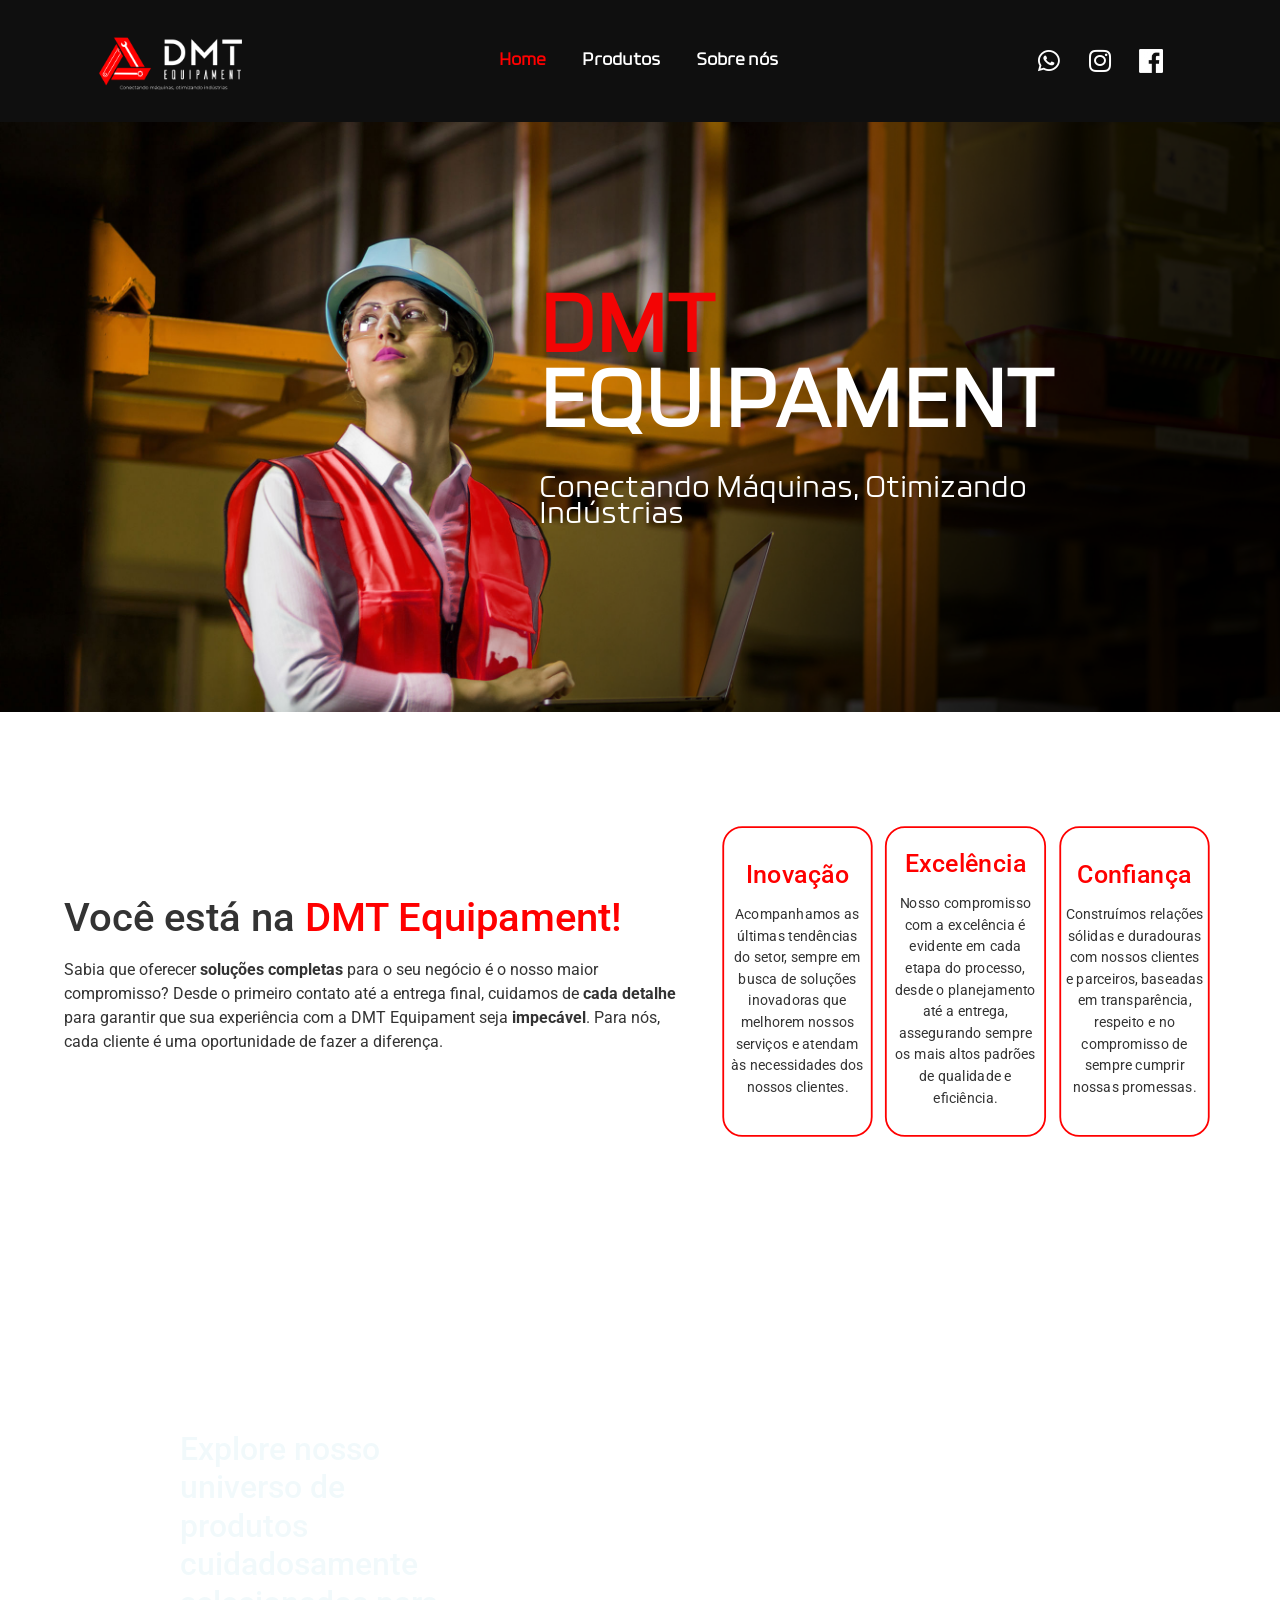
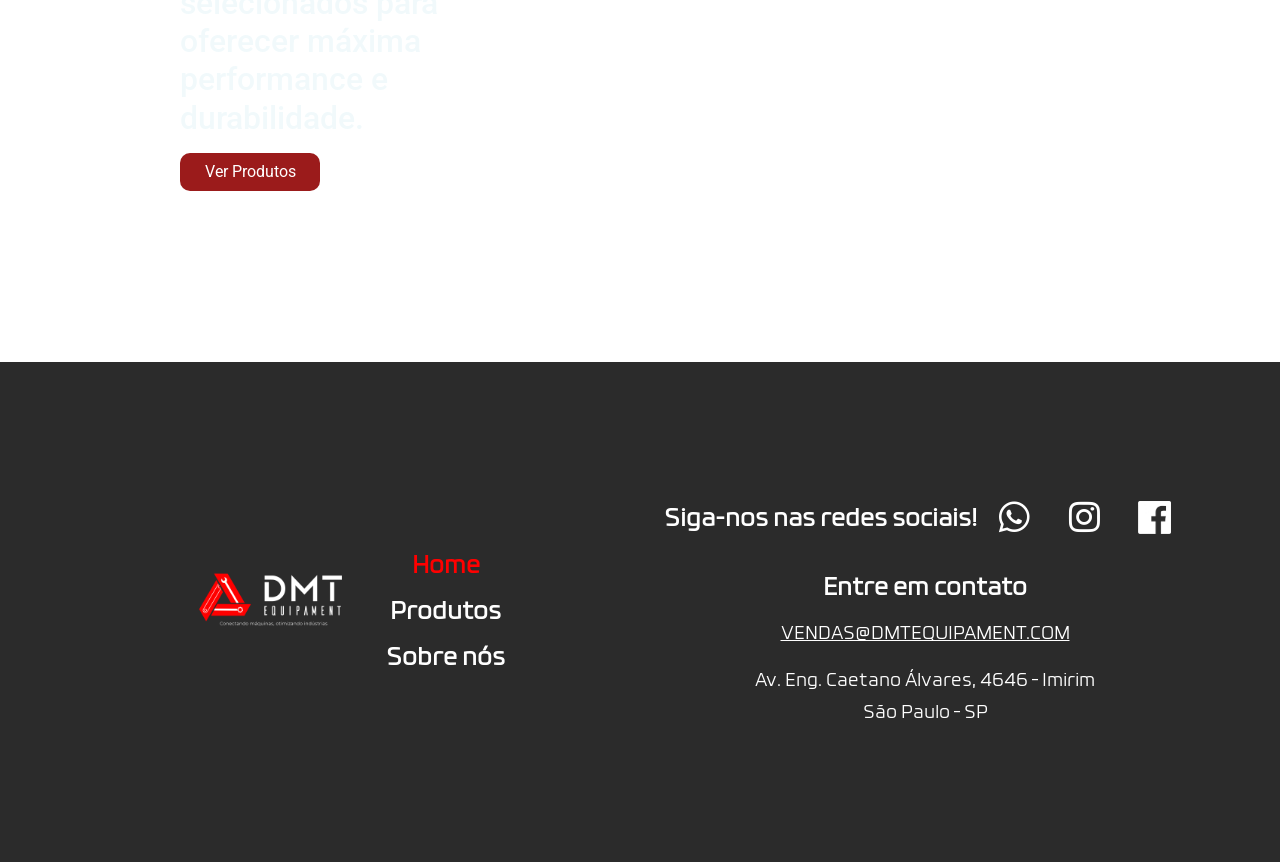
==== commit 095de4dc: "fixed facebook logo on products page and made minor fixes" ====
--- a/index.html
+++ b/index.html
@@ -320,7 +320,7 @@
                             </div>
                             <div class="elementor-element elementor-element-5d82176 elementor-widget__width-initial elementor-widget-mobile__width-initial elementor-widget elementor-widget-text-editor" data-id="5d82176" data-element_type="widget" data-widget_type="text-editor.default">
                                 <div class="elementor-widget-container">
-                                    <p><span style="color: #ffffff;"><u>(11) 2339 0490</u></span></p>
+                                    <p><span style="color: #ffffff;"><u>VENDAS@DMTEQUIPAMENT.COM</u></span></p>
                                     <p><span style="color: #ffffff;">Av. Eng. Caetano Álvares, 4646 &#8211; Imirim São Paulo &#8211; SP</span></p>
                                 </div>
                             </div>
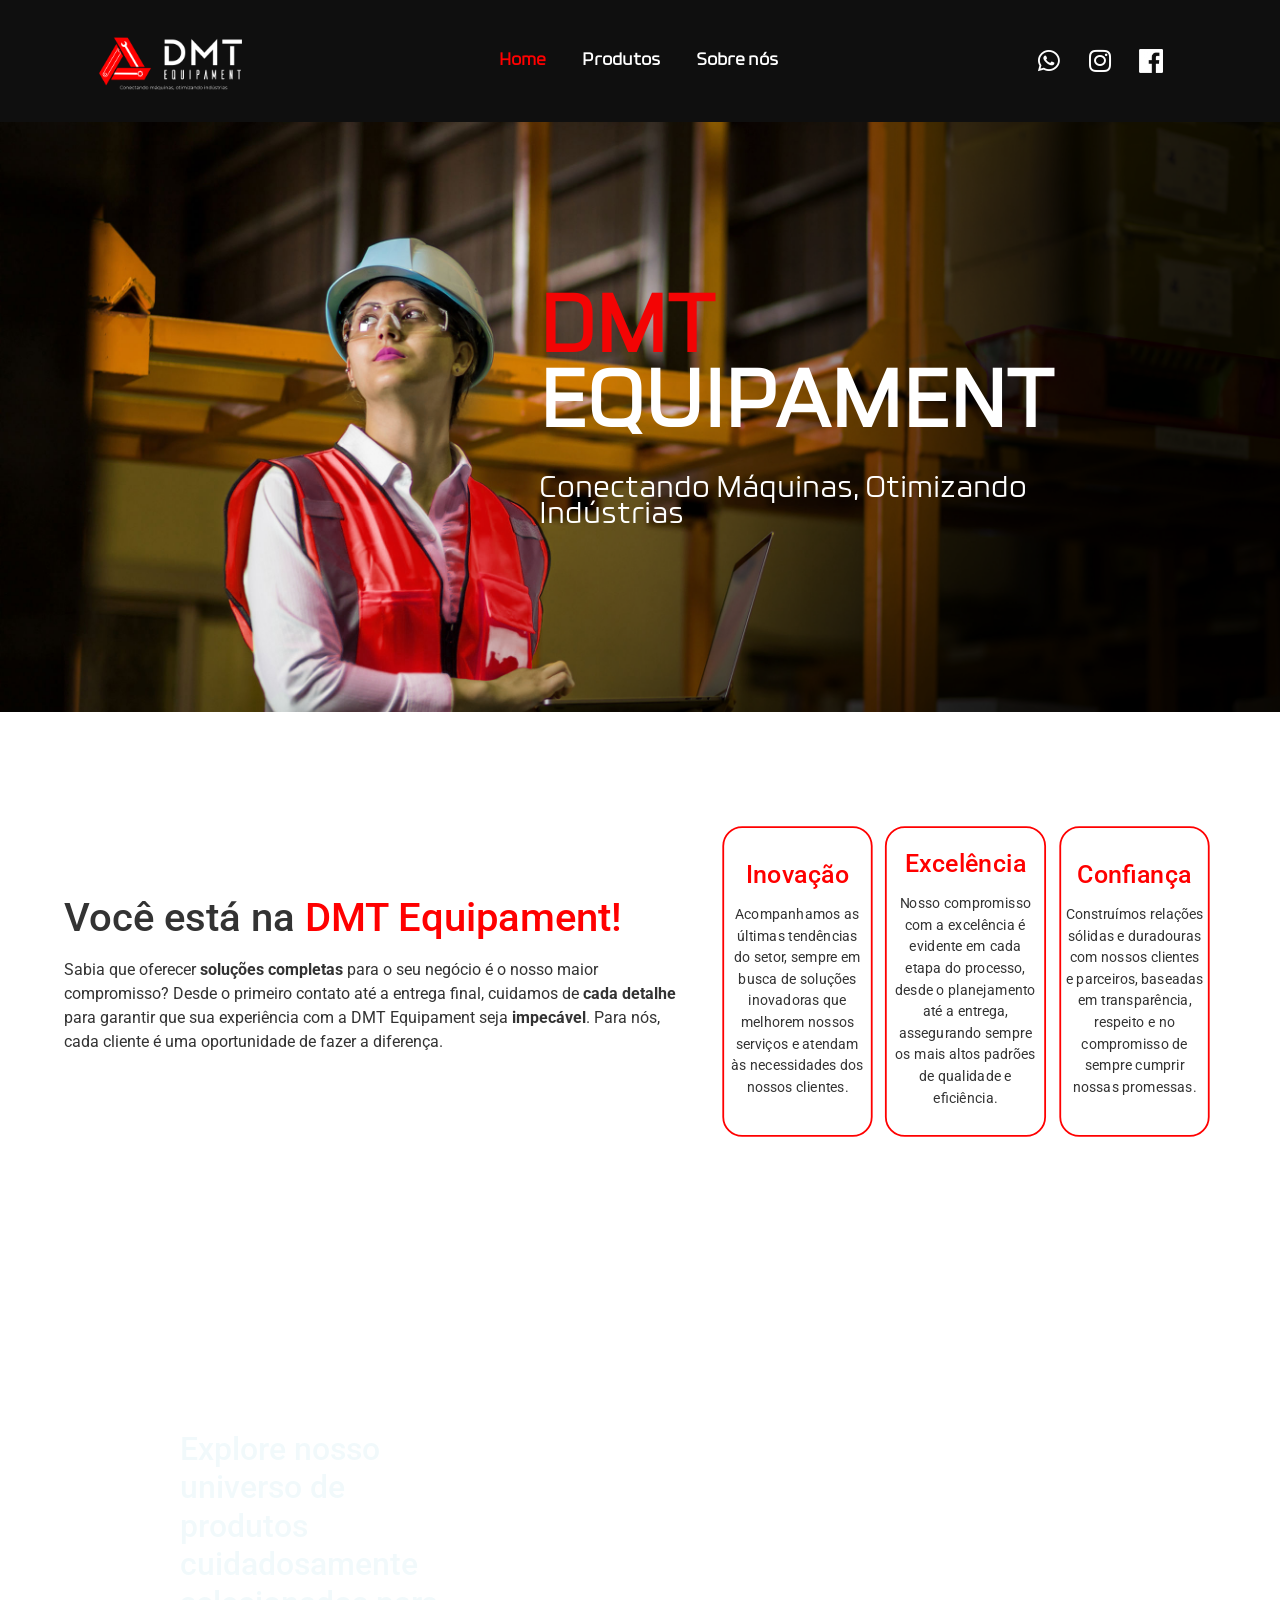
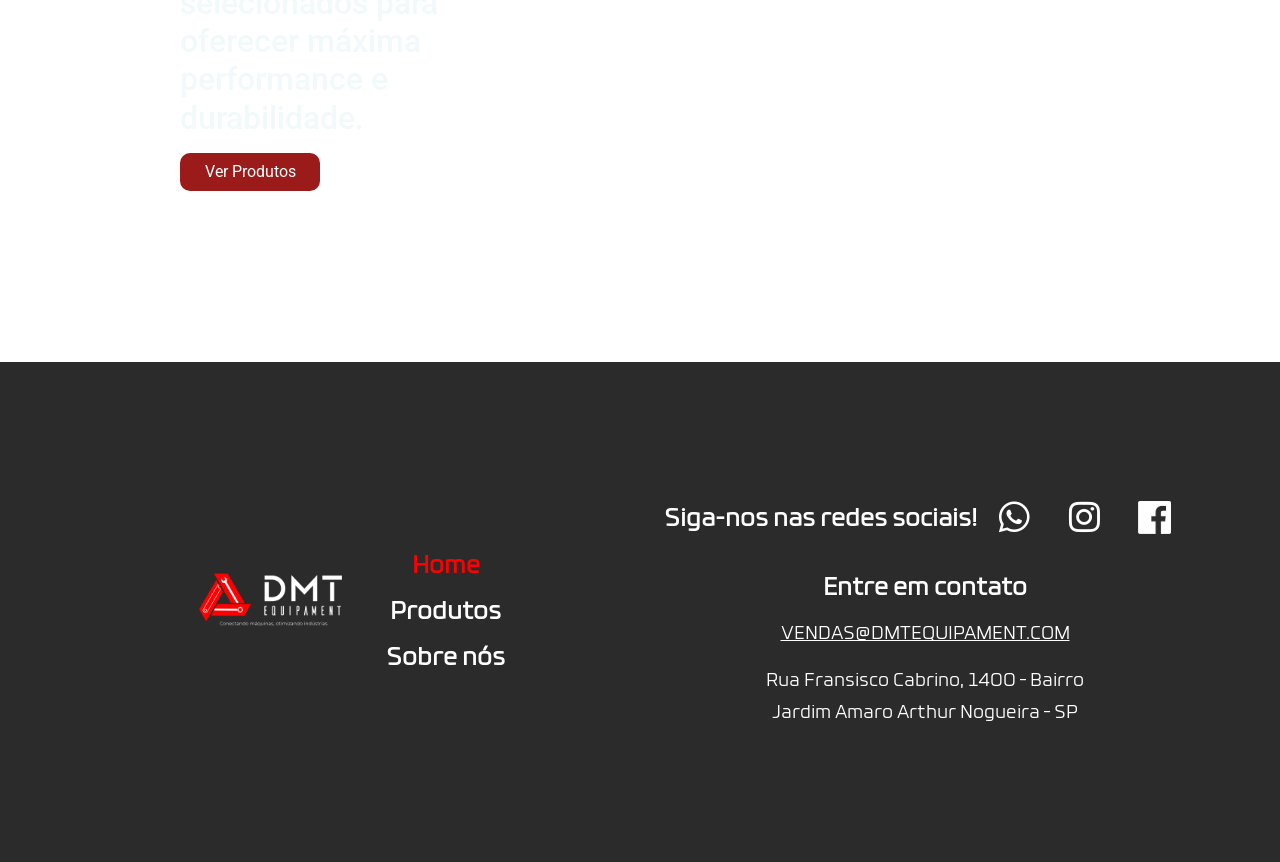
==== commit 198c0553: "fixed address" ====
--- a/index.html
+++ b/index.html
@@ -321,7 +321,7 @@
                             <div class="elementor-element elementor-element-5d82176 elementor-widget__width-initial elementor-widget-mobile__width-initial elementor-widget elementor-widget-text-editor" data-id="5d82176" data-element_type="widget" data-widget_type="text-editor.default">
                                 <div class="elementor-widget-container">
                                     <p><span style="color: #ffffff;"><u>VENDAS@DMTEQUIPAMENT.COM</u></span></p>
-                                    <p><span style="color: #ffffff;">Av. Eng. Caetano Álvares, 4646 &#8211; Imirim São Paulo &#8211; SP</span></p>
+                                    <p><span style="color: #ffffff;">Rua Fransisco Cabrino, 1400 &#8211; Bairro Jardim Amaro Arthur Nogueira &#8211; SP</span></p>
                                 </div>
                             </div>
                         </div>
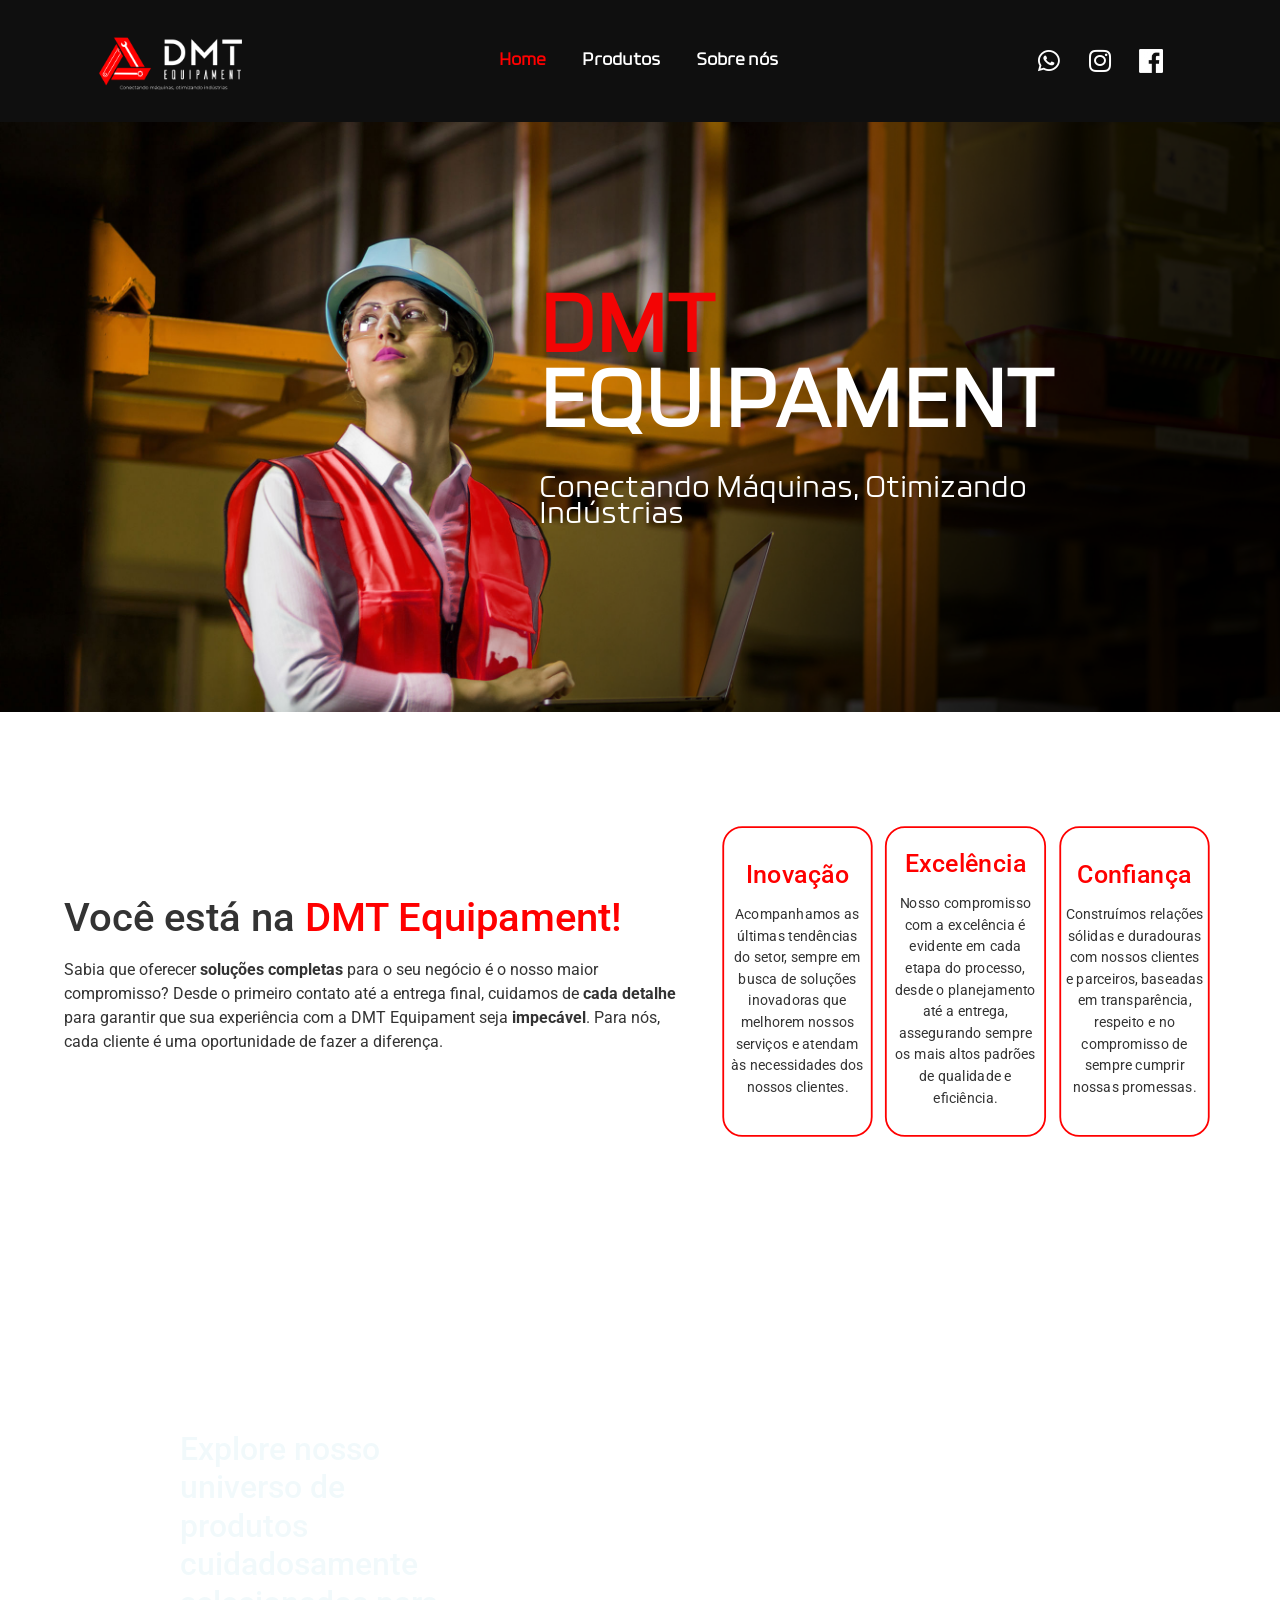
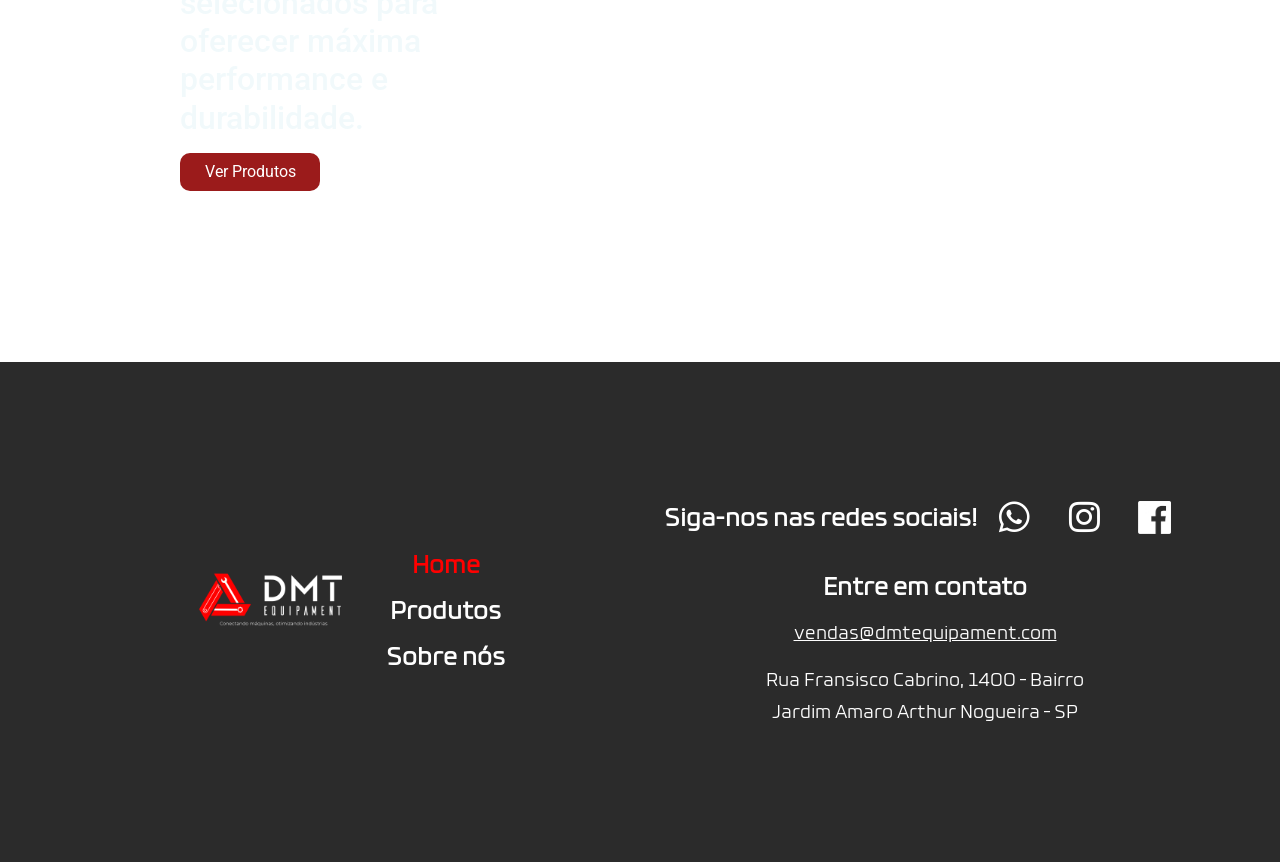
==== commit 48075583: "faulty email address" ====
--- a/index.html
+++ b/index.html
@@ -320,7 +320,7 @@
                             </div>
                             <div class="elementor-element elementor-element-5d82176 elementor-widget__width-initial elementor-widget-mobile__width-initial elementor-widget elementor-widget-text-editor" data-id="5d82176" data-element_type="widget" data-widget_type="text-editor.default">
                                 <div class="elementor-widget-container">
-                                    <p><span style="color: #ffffff;"><u>VENDAS@DMTEQUIPAMENT.COM</u></span></p>
+                                    <p><span style="color: #ffffff;"><u>vendas@dmtequipament.com</u></span></p>
                                     <p><span style="color: #ffffff;">Rua Fransisco Cabrino, 1400 &#8211; Bairro Jardim Amaro Arthur Nogueira &#8211; SP</span></p>
                                 </div>
                             </div>
